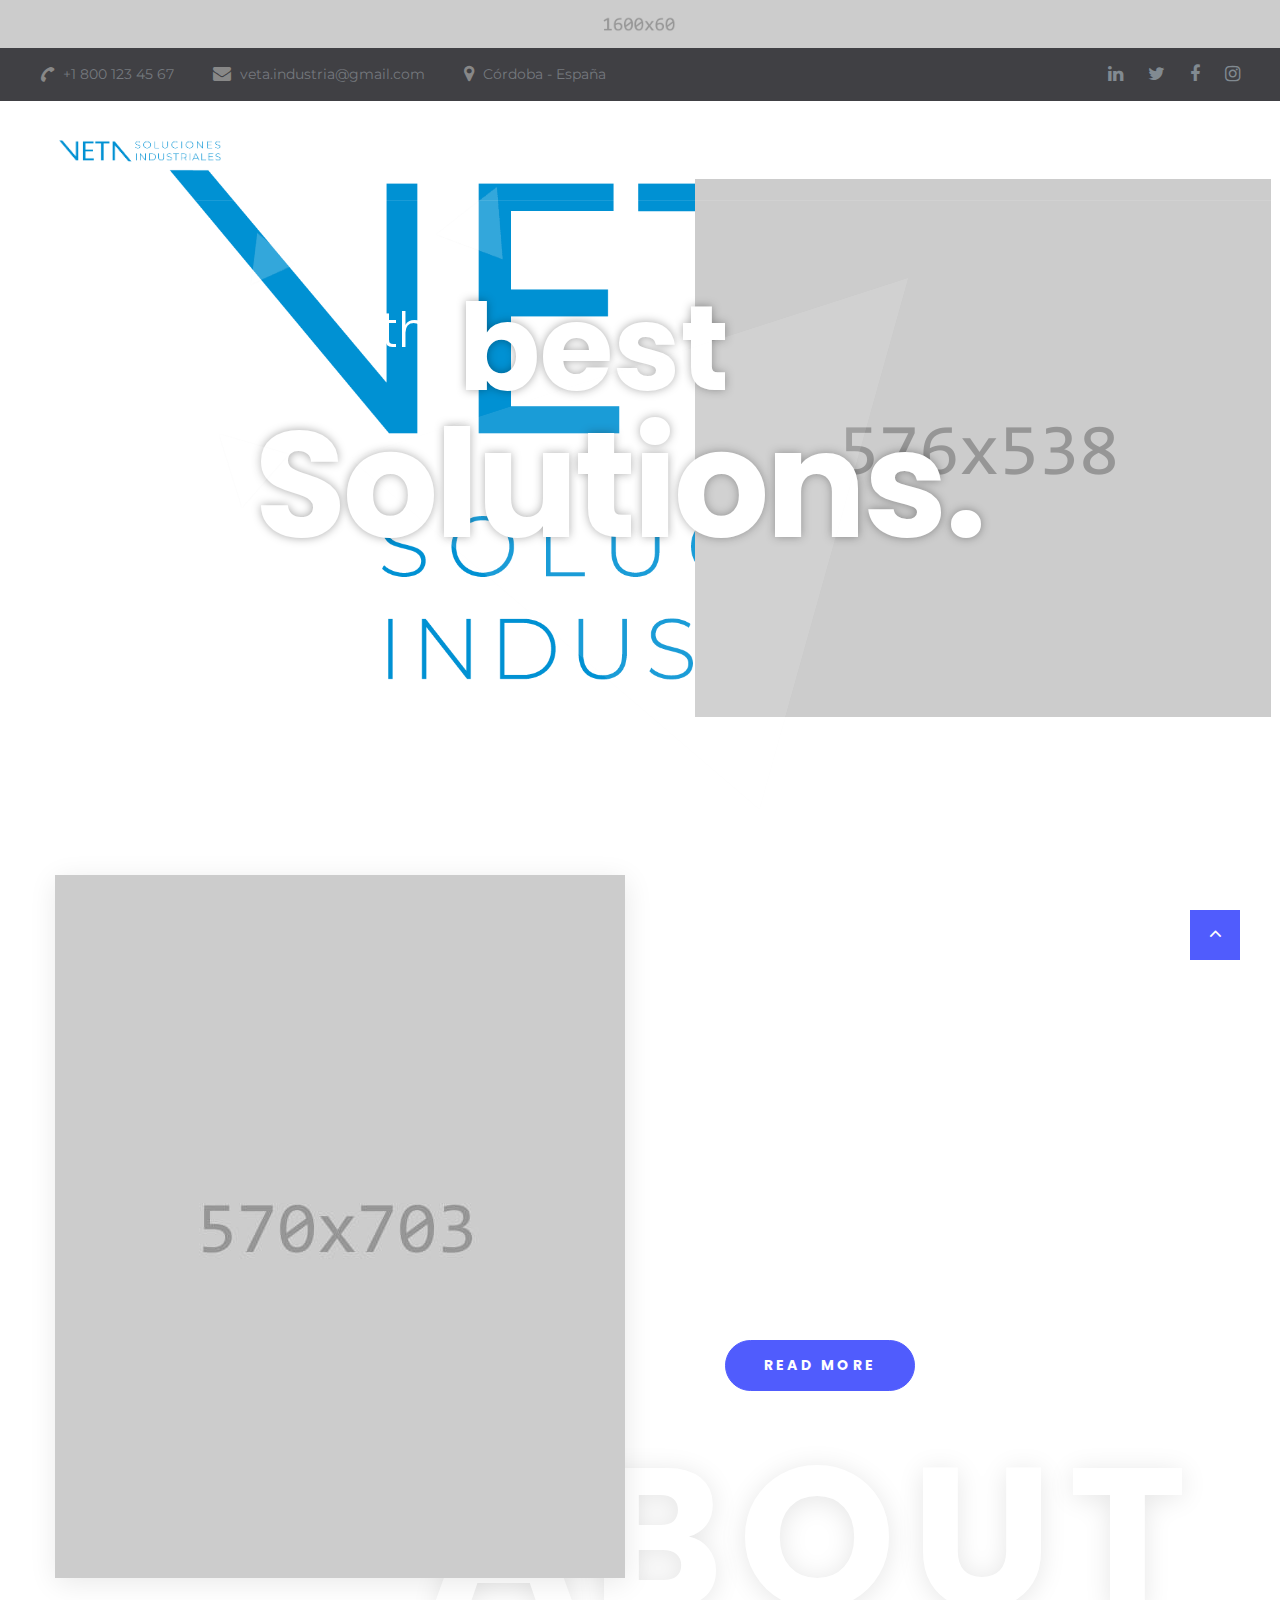
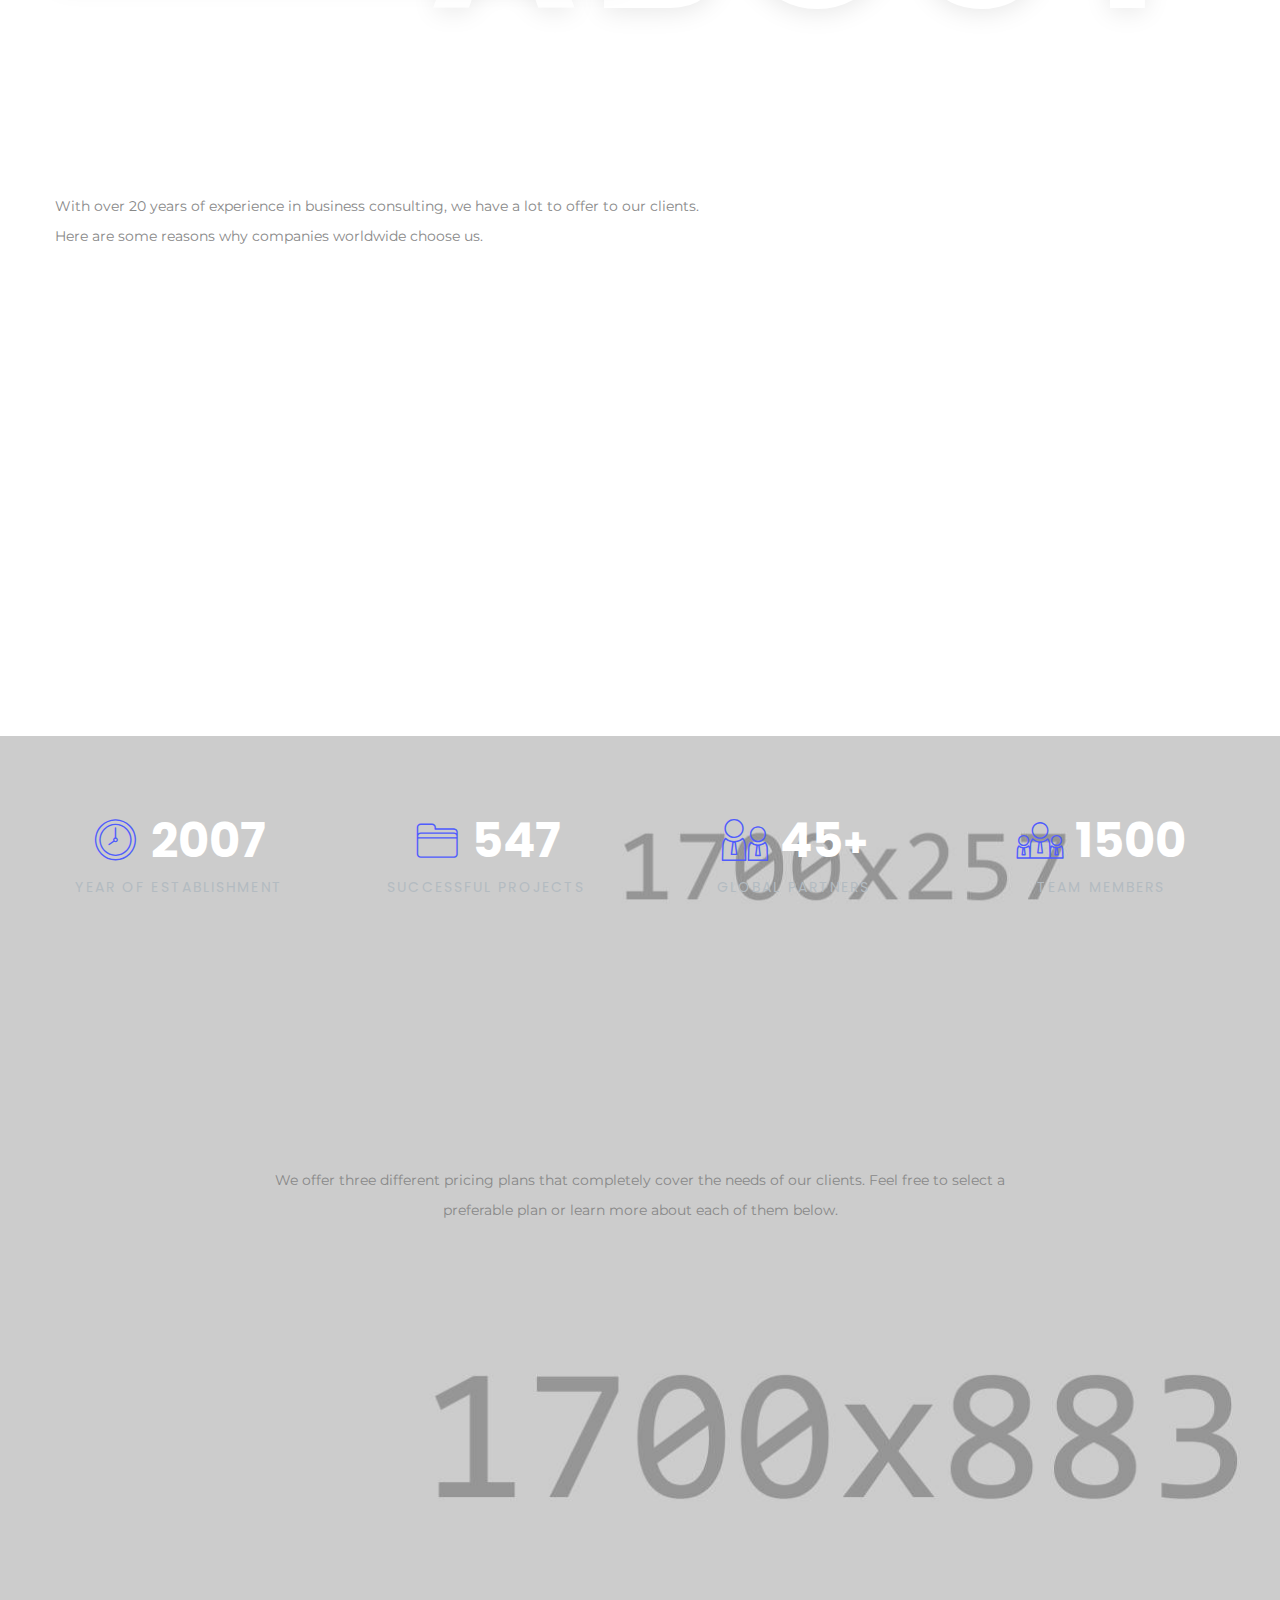
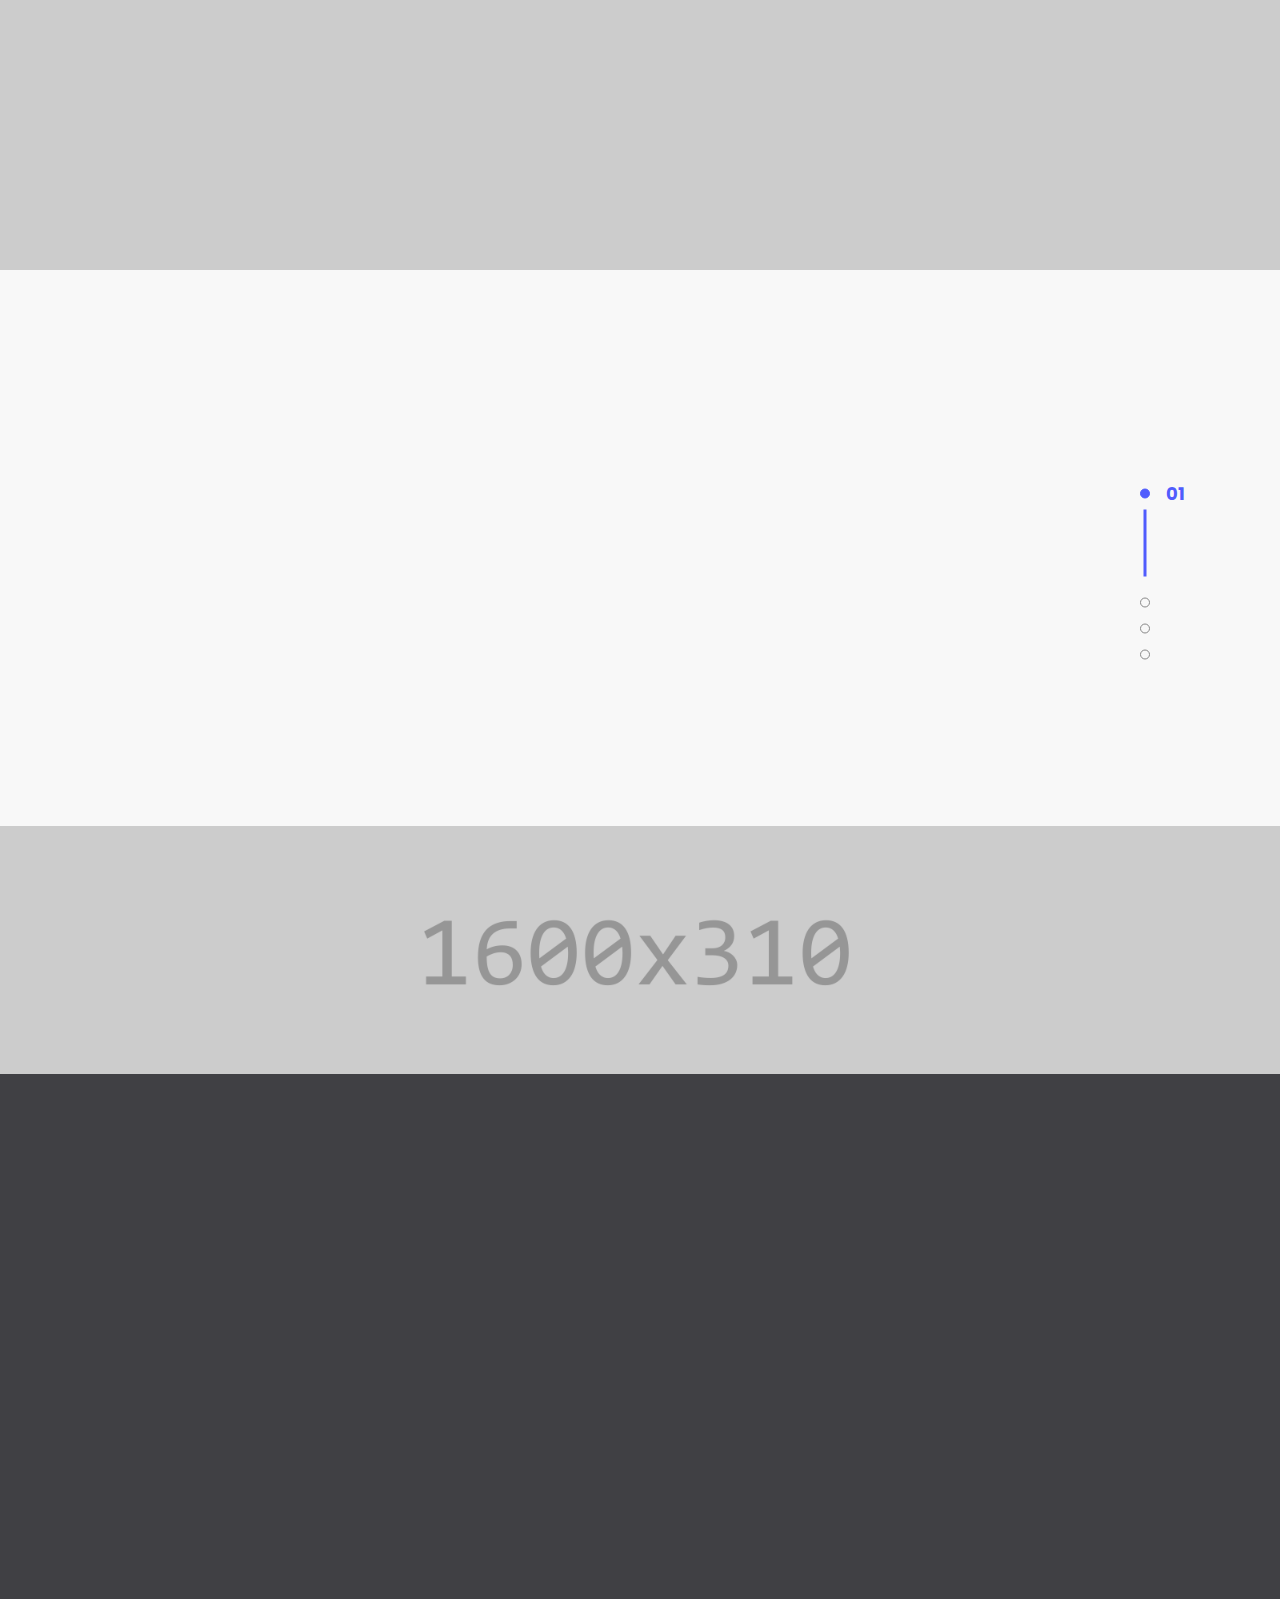
==== index.html @ cacf5c3f "Add files via upload" ====
<!DOCTYPE html>
<html class="wide wow-animation" lang="es">
  <head>
    <title>veta</title>
    <meta charset="utf-8">
    <meta name="viewport" content="width=device-width, height=device-height, initial-scale=1.0">
    <meta http-equiv="X-UA-Compatible" content="IE=edge">
    <link rel="icon" href="images/favicon.ico" type="image/x-icon">
    <link rel="stylesheet" type="text/css" href="//fonts.googleapis.com/css?family=Montserrat:300,400,700%7CPoppins:300,400,500,700,900">
    <link rel="stylesheet" href="css/bootstrap.css">
    <link rel="stylesheet" href="css/fonts.css">
    <link rel="stylesheet" href="css/style.css">
    <style>.ie-panel{display: none;background: #212121;padding: 10px 0;box-shadow: 3px 3px 5px 0 rgba(0,0,0,.3);clear: both;text-align:center;position: relative;z-index: 1;} html.ie-10 .ie-panel, html.lt-ie-10 .ie-panel {display: block;}</style>
  </head>
  <body>
    <div class="ie-panel"><a href="http://windows.microsoft.com/en-US/internet-explorer/"><img src="images/ie8-panel/warning_bar_0000_us.jpg" height="42" width="820" alt="You are using an outdated browser. For a faster, safer browsing experience, upgrade for free today."></a></div>
    <div class="preloader">
      <div class="preloader-body">
        <div class="cssload-container">
          <div class="cssload-speeding-wheel"></div>
        </div>
        <p>Loading...</p>
      </div>
    </div><a class="section section-banner d-none d-xl-block" href="https://www.templatemonster.com/intense-multipurpose-html-template.html" target="_blank" style="background-image: url(images/background-02-1920x60.jpg); background-image: -webkit-image-set( url(images/background-02-1920x60.jpg) 1x, url(images/background-02-3840x120.jpg) 2x )"><img src="images/foreground-02-1600x60.png" srcset="images/foreground-02-1600x60.png 1x, images/foreground-02-3200x120.png 2x" alt="" width="1600" height="310"></a>
    <div class="page">
      <header class="section page-header">
        <!--RD Navbar-->
        <div class="rd-navbar-wrap">
          <nav class="rd-navbar rd-navbar-classic" data-layout="rd-navbar-fixed" data-sm-layout="rd-navbar-fixed" data-md-layout="rd-navbar-fixed" data-md-device-layout="rd-navbar-fixed" data-lg-layout="rd-navbar-static" data-lg-device-layout="rd-navbar-static" data-xl-layout="rd-navbar-static" data-xl-device-layout="rd-navbar-static" data-lg-stick-up-offset="46px" data-xl-stick-up-offset="46px" data-xxl-stick-up-offset="46px" data-lg-stick-up="true" data-xl-stick-up="true" data-xxl-stick-up="true">
            <div class="rd-navbar-collapse-toggle rd-navbar-fixed-element-1" data-rd-navbar-toggle=".rd-navbar-collapse"><span></span></div>
            <div class="rd-navbar-aside-outer rd-navbar-collapse bg-gray-dark">
              <div class="rd-navbar-aside">
                <ul class="list-inline navbar-contact-list">
                  <li>
                    <div class="unit unit-spacing-xs align-items-center">
                      <div class="unit-left"><span class="icon text-middle fa-phone"></span></div>
                      <div class="unit-body"><a href="tel:#">+1 800 123 45 67</a></div>
                    </div>
                  </li>
                  <li>
                    <div class="unit unit-spacing-xs align-items-center">
                      <div class="unit-left"><span class="icon text-middle fa-envelope"></span></div>
                      <div class="unit-body"><a href="mailto:#">veta.industria@gmail.com</a></div>
                    </div>
                  </li>
                  <li>
                    <div class="unit unit-spacing-xs align-items-center">
                      <div class="unit-left"><span class="icon text-middle fa-map-marker"></span></div>
                      <div class="unit-body"><a href="#">Córdoba - España</a></div>
                    </div>
                  </li>
                </ul>
                <ul class="social-links">
                  <li><a class="icon icon-sm icon-circle icon-circle-md icon-bg-white fa-linkedin" href="#"></a></li>
                  <li><a class="icon icon-sm icon-circle icon-circle-md icon-bg-white fa-twitter" href="#"></a></li>
                  <li><a class="icon icon-sm icon-circle icon-circle-md icon-bg-white fa-facebook" href="#"></a></li>
                  <li><a class="icon icon-sm icon-circle icon-circle-md icon-bg-white fa-instagram" href="#"></a></li>
                </ul>
              </div>
            </div>
            <div class="rd-navbar-main-outer">
              <div class="rd-navbar-main">
                <!--RD Navbar Panel-->
                <div class="rd-navbar-panel">
                  <!--RD Navbar Toggle-->
                  <button class="rd-navbar-toggle" data-rd-navbar-toggle=".rd-navbar-nav-wrap"><span></span></button>
                  <!--RD Navbar Brand-->
                  <div class="rd-navbar-brand">
                    <!--Brand-logo-default-200x34.png//logo-inverse-200x34.png--><a class="brand" href="index.html"><img class="brand-logo-dark" src="images/logo_VETA-color-H.png" alt="" width="200" height="34"/><img class="brand-logo-light" src="images/logo_VETA-color-H.png" alt="" width="200" height="34"/></a>
                  </div>
                </div>
                <div class="rd-navbar-main-element">
                  <div class="rd-navbar-nav-wrap">
                    <ul class="rd-navbar-nav">
                      <li class="rd-nav-item active"><a class="rd-nav-link" href="index.html">Inicio</a>
                      </li>
                      <li class="rd-nav-item"><a class="rd-nav-link" href="about.html">Sobre nosotros</a>
                      </li>
                      <li class="rd-nav-item"><a class="rd-nav-link" href="typography.html">Algo más</a>
                      </li>
                      <li class="rd-nav-item"><a class="rd-nav-link" href="contacts.html">Contacto</a>
                      </li>
                    </ul>
                  </div>
                </div>
              </div>
            </div>
          </nav>
        </div>
      </header>
      <!--Main section-->
      <section class="section main-section parallax-scene-js" style="background:url('images/logo_VETA-color-V.png') no-repeat center center; background-size:cover;">
        <div class="container">
          <div class="row justify-content-center">
            <div class="col-xl-8 col-12">
              <div class="main-decorated-box text-center text-xl-left">
                <h1 class="text-white text-xl-center wow slideInRight" data-wow-delay=".3s"><span class="align-top offset-top-30 d-inline-block font-weight-light prefix-text">the</span><span class="big font-weight-bold d-inline-flex offset-right-170">best</span><span class="biggest d-block d-xl-flex font-weight-bold">Solutions.</span></h1>
                <div class="decorated-subtitle text-italic text-white wow slideInLeft">Fresh Ideas for Your Business</div>
              </div>
            </div>
            <div class="col-12 text-center offset-top-75" data-wow-delay=".2s"><a class="button-way-point d-inline-block text-center d-inline-flex flex-column justify-content-center" href="#" data-custom-scroll-to="about"><span class="fa-chevron-down"></span></a></div>
          </div>
        </div>
        <div class="decorate-layer">
          <div class="layer-1">
            <div class="layer" data-depth=".20"><img src="images/parallax-item-1-563x532.png" alt="" width="563" height="266"/>
            </div>
          </div>
          <div class="layer-2">
            <div class="layer" data-depth=".30"><img src="images/parallax-item-2-276x343.png" alt="" width="276" height="171"/>
            </div>
          </div>
          <div class="layer-3">
            <div class="layer" data-depth=".40"><img src="images/parallax-item-3-153x144.png" alt="" width="153" height="72"/>
            </div>
          </div>
          <div class="layer-4">
            <div class="layer" data-depth=".20"><img src="images/parallax-item-4-69x74.png" alt="" width="69" height="37"/>
            </div>
          </div>
          <div class="layer-5">
            <div class="layer" data-depth=".40"><img src="images/parallax-item-5-72x75.png" alt="" width="72" height="37"/>
            </div>
          </div>
          <div class="layer-6">
            <div class="layer" data-depth=".30"><img src="images/parallax-item-6-45x54.png" alt="" width="45" height="27"/>
            </div>
          </div>
        </div>
      </section>
      <!--About-->
      <section class="section section-sm position-relative" id="about">
        <div class="container">
          <div class="row row-30">
            <div class="col-lg-6">
              <div class="block-decorate-img wow fadeInLeft" data-wow-delay=".2s"><img src="images/home-1-570x703.jpg" alt="" width="570" height="351"/>
              </div>
            </div>
            <div class="col-lg-6 col-12">
              <div class="block-sm offset-top-45">
                <div class="section-name wow fadeInRight" data-wow-delay=".2s">About us</div>
                <h3 class="wow fadeInLeft text-capitalize devider-bottom" data-wow-delay=".3s">What We<span class="text-primary"> Do</span></h3>
                <p class="offset-xl-40 wow fadeInUp" data-wow-delay=".4s">Small or big, your business will love our financial help and business consultations! We are happy when our clients are too... Actually, this is quite simple to achieve - because each time we help them in sorting out different accounting intricacies or save the day before filing the taxes, they are happy indeed! And so are we!</p>
                <p class="default-letter-spacing font-weight-bold text-gray-dark wow fadeInUp" data-wow-delay=".4s">We have over fifteen years of successful experience in financial sphere in the US business market.</p><a class="button-width-190 button-primary button-circle button-lg button offset-top-30" href="#">read more</a>
              </div>
            </div>
          </div>
        </div>
        <div class="decor-text decor-text-1">ABOUT</div>
      </section>
      <!--Features-->
      <section class="section custom-section position-relative section-md">
        <div class="container">
          <div class="row">
            <div class="col-xl-7 col-lg-7 col-12">
              <div class="section-name wow fadeInRight">our features</div>
              <h3 class="text-capitalize devider-left wow fadeInLeft" data-wow-delay=".2s">Why Businesses<span class="text-primary"> Choose us</span></h3>
              <p>With over 20 years of experience in business consulting, we have a lot to offer to our clients. Here are some reasons why companies worldwide choose us.</p>
              <div class="row row-15">
                <div class="col-xl-6 wow fadeInUp" data-wow-delay=".2s">
                  <div class="box-default">
                    <div class="box-default-title">Innovative Solutions</div>
                    <p class="box-default-description">Our services and solutions are built on business innovations.</p><span class="box-default-icon novi-icon icon-lg mercury-icon-lightbulb-gears"></span>
                  </div>
                </div>
                <div class="col-xl-6 wow fadeInUp" data-wow-delay=".3s">
                  <div class="box-default">
                    <div class="box-default-title">Strategic Thinking</div>
                    <p class="box-default-description">СonsultBiz works strategically to forge the best path for your business.</p><span class="box-default-icon novi-icon icon-lg mercury-icon-target-2"></span>
                  </div>
                </div>
                <div class="col-xl-6 wow fadeInUp" data-wow-delay=".4s">
                  <div class="box-default">
                    <div class="box-default-title">Experienced Team</div>
                    <p class="box-default-description">We employ the best consultants with more than 10 years of experience.</p><span class="box-default-icon novi-icon icon-lg mercury-icon-user"></span>
                  </div>
                </div>
                <div class="col-xl-6 wow fadeInUp" data-wow-delay=".5s">
                  <div class="box-default">
                    <div class="box-default-title">Creative Approach</div>
                    <p class="box-default-description">Every project we work on is based on the creative solutions of any issues.</p><span class="box-default-icon novi-icon icon-lg mercury-icon-partners"></span>
                  </div>
                </div>
              </div>
            </div>
          </div>
        </div>
        <div class="image-left-side wow slideInRight" data-wow-delay=".5s"><img src="images/home-2-636x480.jpg" alt="" width="636" height="240"/>
        </div>
        <div class="decor-text decor-text-2 wow fadeInUp" data-wow-delay=".3s">features</div>
      </section>
      <!--Counters-->
      <section class="section bg-image-2">
        <div class="container section-md">
          <div class="row row-30 text-center">
            <div class="col-xl-3 col-sm-6 col-12">
              <div class="counter-classic">
                <div class="counter-classic-number"><span class="icon-lg novi-icon offset-right-10 mercury-icon-time"></span><span class="counter text-white" data-speed="2000">2007</span>
                </div>
                <div class="counter-classic-title">Year of Establishment</div>
              </div>
            </div>
            <div class="col-xl-3 col-sm-6 col-12">
              <div class="counter-classic">
                <div class="counter-classic-number"><span class="icon-lg novi-icon offset-right-10 mercury-icon-folder"></span><span class="counter text-white" data-speed="2000">547</span>
                </div>
                <div class="counter-classic-title">Successful Projects</div>
              </div>
            </div>
            <div class="col-xl-3 col-sm-6 col-12">
              <div class="counter-classic">
                <div class="counter-classic-number"><span class="icon-lg novi-icon offset-right-10 mercury-icon-users"></span><span class="counter text-white" data-speed="2000">45</span><span class="symbol text-white">+</span>
                </div>
                <div class="counter-classic-title">Global Partners</div>
              </div>
            </div>
            <div class="col-xl-3 col-sm-6 col-12">
              <div class="counter-classic">
                <div class="counter-classic-number"><span class="icon-lg novi-icon offset-right-10 mercury-icon-group"></span><span class="counter text-white" data-speed="2000">1500</span>
                </div>
                <div class="counter-classic-title">Team Members</div>
              </div>
            </div>
          </div>
        </div>
      </section>
      <!--Pricing-->
      <section class="section section-md bg-xs-overlay" style="background:url('images/bg-image-3-1700x883.jpg')no-repeat;background-size:cover">
        <div class="container">
          <div class="row row-50 justify-content-center">
            <div class="col-12 text-center col-md-10 col-lg-8">
              <div class="section-name wow fadeInRight" data-wow-delay=".2s">Pricing Options</div>
              <h3 class="wow fadeInLeft text-capitalize" data-wow-delay=".3s">Find the perfect plan for<span class="text-primary"> your business</span></h3>
              <p>We offer three different pricing plans that completely cover the needs of our clients. Feel free to select a preferable plan or learn more about each of them below.</p>
            </div>
          </div>
          <div class="row row-30 justify-content-center">
            <div class="col-xl-4 col-md-6 col-12 wow fadeInDown" data-wow-delay=".3s">
              <div class="pricing-box bg-gray-dark">
                <div class="pricing-box-tittle">Starter</div>
                <p>Perfect for startups</p>
                <hr/>
                <div class="pricing-box-inner"><span class="pricing-box-symbol">$</span><span class="pricing-box-price">39</span></div>
                <div class="pricing-box-label bg-gray">MONTHLY</div>
                <p>Business Strategy <br> Financial Advisory</p><a class="button button-190 button-circle btn-primary-rounded" href="#">get started</a>
              </div>
            </div>
            <div class="col-xl-4 col-md-6 col-12 wow fadeInUp" data-wow-delay=".4s">
              <div class="pricing-box bg-gray-primary">
                <div class="pricing-box-tittle">Professional</div>
                <p>Designed for medium businesses</p>
                <hr/>
                <div class="pricing-box-inner"><span class="pricing-box-symbol">$</span><span class="pricing-box-price">69</span></div>
                <div class="pricing-box-label bg-gray-primary-light">MONTHLY</div>
                <p>Operations Management <br> Strategic Planning</p><a class="button button-190 button-circle btn-rounded-outline" href="#">get started</a>
              </div>
            </div>
            <div class="col-xl-4 col-md-6 col-12 wow fadeInDown" data-wow-delay=".3s">
              <div class="pricing-box bg-gray-dark">
                <div class="pricing-box-tittle">Premium</div>
                <p>For international enterprises</p>
                <hr/>
                <div class="pricing-box-inner"><span class="pricing-box-symbol">$</span><span class="pricing-box-price">89</span></div>
                <div class="pricing-box-label bg-gray">MONTHLY</div>
                <p>Quality Engineering <br> Marketing Consulting</p><a class="button button-190 button-circle btn-primary-rounded" href="#">get started</a>
              </div>
            </div>
          </div>
        </div>
      </section>
      <!--Owl Carousel-->
      <section class="section section-md bg-gray-lighten">
        <div class="container">
          <div class="row justify-content-center">
            <div class="col-xl-10">
              <div class="section-name wow fadeInRight text-center" data-wow-delay=".2s">testimonials</div>
              <h3 class="wow fadeInLeft text-capitalize text-center" data-wow-delay=".3s">What People Say<span class="text-primary"> About Us</span></h3>
              <div class="owl-carousel review-carousel" data-items="1" data-sm-items="1" data-md-items="1" data-lg-items="1" data-xl-items="1" data-xxl-items="1" data-dots="true" data-nav="false" data-stage-padding="0" data-loop="false" data-margin="0" data-mouse-drag="true" data-autoplay="false">
                <div class="item">
                  <div class="item-preview wow fadeInDown" data-wow-delay=".2s"><img src="images/user-1-216x216.jpg" alt="" width="216" height="108"/>
                  </div>
                  <div class="item-description wow fadeInUp" data-wow-delay=".3s">
                    <p>I was impressed by the quality of what your specialists did. They quickly found out what was the main problem of my company and helped me form a correct strategy, which worked perfectly and set my business on the right path.</p>
                    <div class="item-subsection"><span class="item-subsection-title devider-left">Heather Perry</span><span>Regular Client</span></div>
                  </div>
                </div>
                <div class="item">
                  <div class="item-preview wow fadeInDown" data-wow-delay=".2s"><img src="images/user-2-216x216.jpg" alt="" width="216" height="108"/>
                  </div>
                  <div class="item-description wow fadeInUp" data-wow-delay=".3s">
                    <p>I appreciate what you’ve done to help my small company develop and thrive in that market niche that we specialize in. Your business consulting experts are the best in the whole industry and I’m going to recommend you to my partners!</p>
                    <div class="item-subsection"><span class="item-subsection-title devider-left">Donald Hughes</span><span>Regular Client</span></div>
                  </div>
                </div>
                <div class="item">
                  <div class="item-preview wow fadeInDown" data-wow-delay=".2s"><img src="images/user-3-216x216.jpg" alt="" width="216" height="108"/>
                  </div>
                  <div class="item-description wow fadeInUp" data-wow-delay=".3s">
                    <p>My cooperation with your team helped me understand that you really care about your clients – it was proved by a lot of positive reviews already – and that's why I chose you. Thank you for a great job, you are true professionals!</p>
                    <div class="item-subsection"><span class="item-subsection-title devider-left">Anthony Parker</span><span>Regular Client</span></div>
                  </div>
                </div>
                <div class="item">
                  <div class="item-preview wow fadeInDown" data-wow-delay=".2s"><img src="images/user-4-216x216.jpg" alt="" width="216" height="108"/>
                  </div>
                  <div class="item-description wow fadeInUp" data-wow-delay=".3s">
                    <p>Two years after СonsultBiz’s involvement, we are remarkably successful and the leader in served markets. This brought industry knowledge, best practices, and real-world solutions to the intricate challenges we faced.</p>
                    <div class="item-subsection"><span class="item-subsection-title devider-left">Jennifer Coleman</span><span>Regular Client</span></div>
                  </div>
                </div>
              </div>
            </div>
          </div>
        </div>
      </section>
      <!--Footer--><a class="section section-banner" href="https://www.templatemonster.com/intense-multipurpose-html-template.html" target="_blank" style="background-image: url(images/background-01-1920x310.jpg); background-image: -webkit-image-set( url(images/background-01-1920x310.jpg) 1x, url(images/background-01-3840x620.jpg) 2x )"><img src="images/foreground-01-1600x310.png" srcset="images/foreground-01-1600x310.png 1x, images/foreground-01-3200x620.png 2x" alt="" width="1600" height="310"></a>
      <footer class="section footer-classic section-sm">
        <div class="container">
          <div class="row row-30">
            <div class="col-lg-3 wow fadeInLeft">
              <!--Brand--><a class="brand" href="index.html"><img class="brand-logo-dark" src="images/logo-default-200x34.png" alt="" width="100" height="17"/><img class="brand-logo-light" src="images/logo-inverse-200x34.png" alt="" width="100" height="17"/></a>
              <p class="footer-classic-description offset-top-0 offset-right-25">СonsultBiz provides a full range of business consulting & advisory services to small, medium, and international companies worldwide. We use innovations and experience to drive your success.</p>
            </div>
            <div class="col-lg-3 col-sm-8 wow fadeInUp">
              <P class="footer-classic-title">contact info</P>
              <div class="d-block offset-top-0">2164 Wall St, New York<span class="d-lg-block">NY 10122, USA</span></div><a class="d-inline-block accent-link" href="mailto:#">info@demolink.org</a><a class="d-inline-block" href="tel:#">+1 800 123 45 67</a>
              <ul>
                <li>Mon-Thu:<span class="d-inline-block offset-left-10 text-white">9:30 AM - 9:00 PM</span></li>
                <li>Fri:<span class="d-inline-block offset-left-10 text-white">10:00 AM - 9:00 PM</span></li>
                <li>Sat:<span class="d-inline-block offset-left-10 text-white">10:00 AM - 3:00 PM</span></li>
              </ul>
            </div>
            <div class="col-lg-2 col-sm-4 wow fadeInUp" data-wow-delay=".3s">
              <P class="footer-classic-title">Quick Links</P>
              <ul class="footer-classic-nav-list">
                <li><a href="index.html">Home</a></li>
                <li><a href="about.html">About us</a></li>
                <li><a href="#">Services</a></li>
                <li><a href="#">Blog</a></li>
                <li><a href="contacts.html">Contacts</a></li>
              </ul>
            </div>
            <div class="col-lg-4 wow fadeInLeft" data-wow-delay=".2s">
              <P class="footer-classic-title">newsletter</P>
              <form class="rd-mailform text-left footer-classic-subscribe-form" data-form-output="form-output-global" data-form-type="contact" method="post" action="bat/rd-mailform.php">
                <div class="form-wrap">
                  <label class="form-label" for="subscribe-email">Your Email Address</label>
                  <input class="form-input" id="subscribe-email" type="email" name="email" data-constraints="@Email @Required">
                </div>
                <div class="form-button group-sm text-center text-lg-left">
                  <button class="button button-primary button-circle" type="submit">sign up</button>
                </div>
              </form>
              <p>Be the first to find out about our latest news, updates, and special offers.</p>
            </div>
          </div>
        </div>
        <div class="container wow fadeInUp" data-wow-delay=".4s">
          <div class="footer-classic-aside">
            <p class="rights"><span>&copy;&nbsp;</span><span class="copyright-year"></span>. All Rights Reserved. Design by <a href="https://www.templatemonster.com">TemplateMonster</a></p>
            <ul class="social-links">
              <li><a class="fa fa-linkedin" href="#"></a></li>
              <li><a class="fa fa fa-twitter" href="#"></a></li>
              <li><a class="fa fa-facebook" href="#"></a></li>
              <li><a class="fa fa-instagram" href="#"></a></li>
            </ul>
          </div>
        </div>
      </footer>
    </div>
    <div class="snackbars" id="form-output-global"></div>
    <script src="js/core.min.js"></script>
    <script src="js/script.js"></script>
    <!--coded by Drel-->
  </body>
</html>
---- css/fonts.css ----
/*
* Fonts
*//*
* Font Awesome Icons 4.7.0
*/@font-face {	font-family: 'FontAwesome';	src: url("../fonts/fontawesome-webfont.eot?v=4.7.0");	src: url("../fonts/fontawesome-webfont.eot?#iefix&v=4.7.0") format("embedded-opentype"), url("../fonts/fontawesome-webfont.woff2?v=4.7.0") format("woff2"), url("../fonts/fontawesome-webfont.woff?v=4.7.0") format("woff"), url("../fonts/fontawesome-webfont.ttf?v=4.7.0") format("truetype"), url("../fonts/fontawesome-webfont.svg?v=4.7.0#fontawesomeregular") format("svg");	font-weight: normal;	font-style: normal;}.fa {	display: inline-block;	font-family: 'FontAwesome';	font-size: inherit;	text-rendering: auto;	-webkit-font-smoothing: antialiased;	-moz-osx-font-smoothing: grayscale;}[class*='fa-']:before {	font-weight: 400;	font-family: 'FontAwesome';}/* makes the font 33% larger relative to the icon container */.fa-lg {	font-size: 1.33333333em;	line-height: 0.75em;	vertical-align: -15%;}.fa-2x {	font-size: 2em;}.fa-3x {	font-size: 3em;}.fa-4x {	font-size: 4em;}.fa-5x {	font-size: 5em;}.fa-fw {	width: 1.28571429em;	text-align: center;}.fa-ul {	padding-left: 0;	margin-left: 2.14285714em;	list-style-type: none;}.fa-ul > li {	position: relative;}.fa-li {	position: absolute;	left: -2.14285714em;	width: 2.14285714em;	top: 0.14285714em;	text-align: center;}.fa-li.fa-lg {	left: -1.85714286em;}.fa-border {	padding: .2em .25em .15em;	border: solid 0.08em #eeeeee;	border-radius: .1em;}.fa-pull-left {	float: left;}.fa-pull-right {	float: right;}.fa.fa-pull-left {	margin-right: .3em;}.fa.fa-pull-right {	margin-left: .3em;}/* Deprecated as of 4.4.0 */.pull-right {	float: right;}.pull-left {	float: left;}.fa.pull-left {	margin-right: .3em;}.fa.pull-right {	margin-left: .3em;}.fa-spin {	-webkit-animation: fa-spin 2s infinite linear;	animation: fa-spin 2s infinite linear;}.fa-pulse {	-webkit-animation: fa-spin 1s infinite steps(8);	animation: fa-spin 1s infinite steps(8);}@-webkit-keyframes fa-spin {	0% {		-webkit-transform: rotate(0deg);		transform: rotate(0deg);	}	100% {		-webkit-transform: rotate(359deg);		transform: rotate(359deg);	}}@keyframes fa-spin {	0% {		-webkit-transform: rotate(0deg);		transform: rotate(0deg);	}	100% {		-webkit-transform: rotate(359deg);		transform: rotate(359deg);	}}.fa-rotate-90 {	-ms-filter: "progid:DXImageTransform.Microsoft.BasicImage(rotation=1)";	-webkit-transform: rotate(90deg);	-ms-transform: rotate(90deg);	transform: rotate(90deg);}.fa-rotate-180 {	-ms-filter: "progid:DXImageTransform.Microsoft.BasicImage(rotation=2)";	-webkit-transform: rotate(180deg);	-ms-transform: rotate(180deg);	transform: rotate(180deg);}.fa-rotate-270 {	-ms-filter: "progid:DXImageTransform.Microsoft.BasicImage(rotation=3)";	-webkit-transform: rotate(270deg);	-ms-transform: rotate(270deg);	transform: rotate(270deg);}.fa-flip-horizontal {	-ms-filter: "progid:DXImageTransform.Microsoft.BasicImage(rotation=0, mirror=1)";	-webkit-transform: scale(-1, 1);	-ms-transform: scale(-1, 1);	transform: scale(-1, 1);}.fa-flip-vertical {	-ms-filter: "progid:DXImageTransform.Microsoft.BasicImage(rotation=2, mirror=1)";	-webkit-transform: scale(1, -1);	-ms-transform: scale(1, -1);	transform: scale(1, -1);}:root .fa-rotate-90,:root .fa-rotate-180,:root .fa-rotate-270,:root .fa-flip-horizontal,:root .fa-flip-vertical {	filter: none;}.fa-stack {	position: relative;	display: inline-block;	width: 2em;	height: 2em;	line-height: 2em;	vertical-align: middle;}.fa-stack-1x,.fa-stack-2x {	position: absolute;	left: 0;	width: 100%;	text-align: center;}.fa-stack-1x {	line-height: inherit;}.fa-stack-2x {	font-size: 2em;}.fa-inverse {	color: #ffffff;}/* Font Awesome uses the Unicode Private Use Area (PUA) to ensure screen
   readers do not read off random characters that represent icons */.fa-glass:before {	content: "\f000";}.fa-music:before {	content: "\f001";}.fa-search:before {	content: "\f002";}.fa-envelope-o:before {	content: "\f003";}.fa-heart:before {	content: "\f004";}.fa-star:before {	content: "\f005";}.fa-star-o:before {	content: "\f006";}.fa-user:before {	content: "\f007";}.fa-film:before {	content: "\f008";}.fa-th-large:before {	content: "\f009";}.fa-th:before {	content: "\f00a";}.fa-th-list:before {	content: "\f00b";}.fa-check:before {	content: "\f00c";}.fa-remove:before,.fa-close:before,.fa-times:before {	content: "\f00d";}.fa-search-plus:before {	content: "\f00e";}.fa-search-minus:before {	content: "\f010";}.fa-power-off:before {	content: "\f011";}.fa-signal:before {	content: "\f012";}.fa-gear:before,.fa-cog:before {	content: "\f013";}.fa-trash-o:before {	content: "\f014";}.fa-home:before {	content: "\f015";}.fa-file-o:before {	content: "\f016";}.fa-clock-o:before {	content: "\f017";}.fa-road:before {	content: "\f018";}.fa-download:before {	content: "\f019";}.fa-arrow-circle-o-down:before {	content: "\f01a";}.fa-arrow-circle-o-up:before {	content: "\f01b";}.fa-inbox:before {	content: "\f01c";}.fa-play-circle-o:before {	content: "\f01d";}.fa-rotate-right:before,.fa-repeat:before {	content: "\f01e";}.fa-refresh:before {	content: "\f021";}.fa-list-alt:before {	content: "\f022";}.fa-lock:before {	content: "\f023";}.fa-flag:before {	content: "\f024";}.fa-headphones:before {	content: "\f025";}.fa-volume-off:before {	content: "\f026";}.fa-volume-down:before {	content: "\f027";}.fa-volume-up:before {	content: "\f028";}.fa-qrcode:before {	content: "\f029";}.fa-barcode:before {	content: "\f02a";}.fa-tag:before {	content: "\f02b";}.fa-tags:before {	content: "\f02c";}.fa-book:before {	content: "\f02d";}.fa-bookmark:before {	content: "\f02e";}.fa-print:before {	content: "\f02f";}.fa-camera:before {	content: "\f030";}.fa-font:before {	content: "\f031";}.fa-bold:before {	content: "\f032";}.fa-italic:before {	content: "\f033";}.fa-text-height:before {	content: "\f034";}.fa-text-width:before {	content: "\f035";}.fa-align-left:before {	content: "\f036";}.fa-align-center:before {	content: "\f037";}.fa-align-right:before {	content: "\f038";}.fa-align-justify:before {	content: "\f039";}.fa-list:before {	content: "\f03a";}.fa-dedent:before,.fa-outdent:before {	content: "\f03b";}.fa-indent:before {	content: "\f03c";}.fa-video-camera:before {	content: "\f03d";}.fa-photo:before,.fa-image:before,.fa-picture-o:before {	content: "\f03e";}.fa-pencil:before {	content: "\f040";}.fa-map-marker:before {	content: "\f041";}.fa-adjust:before {	content: "\f042";}.fa-tint:before {	content: "\f043";}.fa-edit:before,.fa-pencil-square-o:before {	content: "\f044";}.fa-share-square-o:before {	content: "\f045";}.fa-check-square-o:before {	content: "\f046";}.fa-arrows:before {	content: "\f047";}.fa-step-backward:before {	content: "\f048";}.fa-fast-backward:before {	content: "\f049";}.fa-backward:before {	content: "\f04a";}.fa-play:before {	content: "\f04b";}.fa-pause:before {	content: "\f04c";}.fa-stop:before {	content: "\f04d";}.fa-forward:before {	content: "\f04e";}.fa-fast-forward:before {	content: "\f050";}.fa-step-forward:before {	content: "\f051";}.fa-eject:before {	content: "\f052";}.fa-chevron-left:before {	content: "\f053";}.fa-chevron-right:before {	content: "\f054";}.fa-plus-circle:before {	content: "\f055";}.fa-minus-circle:before {	content: "\f056";}.fa-times-circle:before {	content: "\f057";}.fa-check-circle:before {	content: "\f058";}.fa-question-circle:before {	content: "\f059";}.fa-info-circle:before {	content: "\f05a";}.fa-crosshairs:before {	content: "\f05b";}.fa-times-circle-o:before {	content: "\f05c";}.fa-check-circle-o:before {	content: "\f05d";}.fa-ban:before {	content: "\f05e";}.fa-arrow-left:before {	content: "\f060";}.fa-arrow-right:before {	content: "\f061";}.fa-arrow-up:before {	content: "\f062";}.fa-arrow-down:before {	content: "\f063";}.fa-mail-forward:before,.fa-share:before {	content: "\f064";}.fa-expand:before {	content: "\f065";}.fa-compress:before {	content: "\f066";}.fa-plus:before {	content: "\f067";}.fa-minus:before {	content: "\f068";}.fa-asterisk:before {	content: "\f069";}.fa-exclamation-circle:before {	content: "\f06a";}.fa-gift:before {	content: "\f06b";}.fa-leaf:before {	content: "\f06c";}.fa-fire:before {	content: "\f06d";}.fa-eye:before {	content: "\f06e";}.fa-eye-slash:before {	content: "\f070";}.fa-warning:before,.fa-exclamation-triangle:before {	content: "\f071";}.fa-plane:before {	content: "\f072";}.fa-calendar:before {	content: "\f073";}.fa-random:before {	content: "\f074";}.fa-comment:before {	content: "\f075";}.fa-magnet:before {	content: "\f076";}.fa-chevron-up:before {	content: "\f077";}.fa-chevron-down:before {	content: "\f078";}.fa-retweet:before {	content: "\f079";}.fa-shopping-cart:before {	content: "\f07a";}.fa-folder:before {	content: "\f07b";}.fa-folder-open:before {	content: "\f07c";}.fa-arrows-v:before {	content: "\f07d";}.fa-arrows-h:before {	content: "\f07e";}.fa-bar-chart-o:before,.fa-bar-chart:before {	content: "\f080";}.fa-twitter-square:before {	content: "\f081";}.fa-facebook-square:before {	content: "\f082";}.fa-camera-retro:before {	content: "\f083";}.fa-key:before {	content: "\f084";}.fa-gears:before,.fa-cogs:before {	content: "\f085";}.fa-comments:before {	content: "\f086";}.fa-thumbs-o-up:before {	content: "\f087";}.fa-thumbs-o-down:before {	content: "\f088";}.fa-star-half:before {	content: "\f089";}.fa-heart-o:before {	content: "\f08a";}.fa-sign-out:before {	content: "\f08b";}.fa-linkedin-square:before {	content: "\f08c";}.fa-thumb-tack:before {	content: "\f08d";}.fa-external-link:before {	content: "\f08e";}.fa-sign-in:before {	content: "\f090";}.fa-trophy:before {	content: "\f091";}.fa-github-square:before {	content: "\f092";}.fa-upload:before {	content: "\f093";}.fa-lemon-o:before {	content: "\f094";}.fa-phone:before {	content: "\f095";}.fa-square-o:before {	content: "\f096";}.fa-bookmark-o:before {	content: "\f097";}.fa-phone-square:before {	content: "\f098";}.fa-twitter:before {	content: "\f099";}.fa-facebook-f:before,.fa-facebook:before {	content: "\f09a";}.fa-github:before {	content: "\f09b";}.fa-unlock:before {	content: "\f09c";}.fa-credit-card:before {	content: "\f09d";}.fa-feed:before,.fa-rss:before {	content: "\f09e";}.fa-hdd-o:before {	content: "\f0a0";}.fa-bullhorn:before {	content: "\f0a1";}.fa-bell:before {	content: "\f0f3";}.fa-certificate:before {	content: "\f0a3";}.fa-hand-o-right:before {	content: "\f0a4";}.fa-hand-o-left:before {	content: "\f0a5";}.fa-hand-o-up:before {	content: "\f0a6";}.fa-hand-o-down:before {	content: "\f0a7";}.fa-arrow-circle-left:before {	content: "\f0a8";}.fa-arrow-circle-right:before {	content: "\f0a9";}.fa-arrow-circle-up:before {	content: "\f0aa";}.fa-arrow-circle-down:before {	content: "\f0ab";}.fa-globe:before {	content: "\f0ac";}.fa-wrench:before {	content: "\f0ad";}.fa-tasks:before {	content: "\f0ae";}.fa-filter:before {	content: "\f0b0";}.fa-briefcase:before {	content: "\f0b1";}.fa-arrows-alt:before {	content: "\f0b2";}.fa-group:before,.fa-users:before {	content: "\f0c0";}.fa-chain:before,.fa-link:before {	content: "\f0c1";}.fa-cloud:before {	content: "\f0c2";}.fa-flask:before {	content: "\f0c3";}.fa-cut:before,.fa-scissors:before {	content: "\f0c4";}.fa-copy:before,.fa-files-o:before {	content: "\f0c5";}.fa-paperclip:before {	content: "\f0c6";}.fa-save:before,.fa-floppy-o:before {	content: "\f0c7";}.fa-square:before {	content: "\f0c8";}.fa-navicon:before,.fa-reorder:before,.fa-bars:before {	content: "\f0c9";}.fa-list-ul:before {	content: "\f0ca";}.fa-list-ol:before {	content: "\f0cb";}.fa-strikethrough:before {	content: "\f0cc";}.fa-underline:before {	content: "\f0cd";}.fa-table:before {	content: "\f0ce";}.fa-magic:before {	content: "\f0d0";}.fa-truck:before {	content: "\f0d1";}.fa-pinterest:before {	content: "\f0d2";}.fa-pinterest-square:before {	content: "\f0d3";}.fa-google-plus-square:before {	content: "\f0d4";}.fa-google-plus:before {	content: "\f0d5";}.fa-money:before {	content: "\f0d6";}.fa-caret-down:before {	content: "\f0d7";}.fa-caret-up:before {	content: "\f0d8";}.fa-caret-left:before {	content: "\f0d9";}.fa-caret-right:before {	content: "\f0da";}.fa-columns:before {	content: "\f0db";}.fa-unsorted:before,.fa-sort:before {	content: "\f0dc";}.fa-sort-down:before,.fa-sort-desc:before {	content: "\f0dd";}.fa-sort-up:before,.fa-sort-asc:before {	content: "\f0de";}.fa-envelope:before {	content: "\f0e0";}.fa-linkedin:before {	content: "\f0e1";}.fa-rotate-left:before,.fa-undo:before {	content: "\f0e2";}.fa-legal:before,.fa-gavel:before {	content: "\f0e3";}.fa-dashboard:before,.fa-tachometer:before {	content: "\f0e4";}.fa-comment-o:before {	content: "\f0e5";}.fa-comments-o:before {	content: "\f0e6";}.fa-flash:before,.fa-bolt:before {	content: "\f0e7";}.fa-sitemap:before {	content: "\f0e8";}.fa-umbrella:before {	content: "\f0e9";}.fa-paste:before,.fa-clipboard:before {	content: "\f0ea";}.fa-lightbulb-o:before {	content: "\f0eb";}.fa-exchange:before {	content: "\f0ec";}.fa-cloud-download:before {	content: "\f0ed";}.fa-cloud-upload:before {	content: "\f0ee";}.fa-user-md:before {	content: "\f0f0";}.fa-stethoscope:before {	content: "\f0f1";}.fa-suitcase:before {	content: "\f0f2";}.fa-bell-o:before {	content: "\f0a2";}.fa-coffee:before {	content: "\f0f4";}.fa-cutlery:before {	content: "\f0f5";}.fa-file-text-o:before {	content: "\f0f6";}.fa-building-o:before {	content: "\f0f7";}.fa-hospital-o:before {	content: "\f0f8";}.fa-ambulance:before {	content: "\f0f9";}.fa-medkit:before {	content: "\f0fa";}.fa-fighter-jet:before {	content: "\f0fb";}.fa-beer:before {	content: "\f0fc";}.fa-h-square:before {	content: "\f0fd";}.fa-plus-square:before {	content: "\f0fe";}.fa-angle-double-left:before {	content: "\f100";}.fa-angle-double-right:before {	content: "\f101";}.fa-angle-double-up:before {	content: "\f102";}.fa-angle-double-down:before {	content: "\f103";}.fa-angle-left:before {	content: "\f104";}.fa-angle-right:before {	content: "\f105";}.fa-angle-up:before {	content: "\f106";}.fa-angle-down:before {	content: "\f107";}.fa-desktop:before {	content: "\f108";}.fa-laptop:before {	content: "\f109";}.fa-tablet:before {	content: "\f10a";}.fa-mobile-phone:before,.fa-mobile:before {	content: "\f10b";}.fa-circle-o:before {	content: "\f10c";}.fa-quote-left:before {	content: "\f10d";}.fa-quote-right:before {	content: "\f10e";}.fa-spinner:before {	content: "\f110";}.fa-circle:before {	content: "\f111";}.fa-mail-reply:before,.fa-reply:before {	content: "\f112";}.fa-github-alt:before {	content: "\f113";}.fa-folder-o:before {	content: "\f114";}.fa-folder-open-o:before {	content: "\f115";}.fa-smile-o:before {	content: "\f118";}.fa-frown-o:before {	content: "\f119";}.fa-meh-o:before {	content: "\f11a";}.fa-gamepad:before {	content: "\f11b";}.fa-keyboard-o:before {	content: "\f11c";}.fa-flag-o:before {	content: "\f11d";}.fa-flag-checkered:before {	content: "\f11e";}.fa-terminal:before {	content: "\f120";}.fa-code:before {	content: "\f121";}.fa-mail-reply-all:before,.fa-reply-all:before {	content: "\f122";}.fa-star-half-empty:before,.fa-star-half-full:before,.fa-star-half-o:before {	content: "\f123";}.fa-location-arrow:before {	content: "\f124";}.fa-crop:before {	content: "\f125";}.fa-code-fork:before {	content: "\f126";}.fa-unlink:before,.fa-chain-broken:before {	content: "\f127";}.fa-question:before {	content: "\f128";}.fa-info:before {	content: "\f129";}.fa-exclamation:before {	content: "\f12a";}.fa-superscript:before {	content: "\f12b";}.fa-subscript:before {	content: "\f12c";}.fa-eraser:before {	content: "\f12d";}.fa-puzzle-piece:before {	content: "\f12e";}.fa-microphone:before {	content: "\f130";}.fa-microphone-slash:before {	content: "\f131";}.fa-shield:before {	content: "\f132";}.fa-calendar-o:before {	content: "\f133";}.fa-fire-extinguisher:before {	content: "\f134";}.fa-rocket:before {	content: "\f135";}.fa-maxcdn:before {	content: "\f136";}.fa-chevron-circle-left:before {	content: "\f137";}.fa-chevron-circle-right:before {	content: "\f138";}.fa-chevron-circle-up:before {	content: "\f139";}.fa-chevron-circle-down:before {	content: "\f13a";}.fa-html5:before {	content: "\f13b";}.fa-css3:before {	content: "\f13c";}.fa-anchor:before {	content: "\f13d";}.fa-unlock-alt:before {	content: "\f13e";}.fa-bullseye:before {	content: "\f140";}.fa-ellipsis-h:before {	content: "\f141";}.fa-ellipsis-v:before {	content: "\f142";}.fa-rss-square:before {	content: "\f143";}.fa-play-circle:before {	content: "\f144";}.fa-ticket:before {	content: "\f145";}.fa-minus-square:before {	content: "\f146";}.fa-minus-square-o:before {	content: "\f147";}.fa-level-up:before {	content: "\f148";}.fa-level-down:before {	content: "\f149";}.fa-check-square:before {	content: "\f14a";}.fa-pencil-square:before {	content: "\f14b";}.fa-external-link-square:before {	content: "\f14c";}.fa-share-square:before {	content: "\f14d";}.fa-compass:before {	content: "\f14e";}.fa-toggle-down:before,.fa-caret-square-o-down:before {	content: "\f150";}.fa-toggle-up:before,.fa-caret-square-o-up:before {	content: "\f151";}.fa-toggle-right:before,.fa-caret-square-o-right:before {	content: "\f152";}.fa-euro:before,.fa-eur:before {	content: "\f153";}.fa-gbp:before {	content: "\f154";}.fa-dollar:before,.fa-usd:before {	content: "\f155";}.fa-rupee:before,.fa-inr:before {	content: "\f156";}.fa-cny:before,.fa-rmb:before,.fa-yen:before,.fa-jpy:before {	content: "\f157";}.fa-ruble:before,.fa-rouble:before,.fa-rub:before {	content: "\f158";}.fa-won:before,.fa-krw:before {	content: "\f159";}.fa-bitcoin:before,.fa-btc:before {	content: "\f15a";}.fa-file:before {	content: "\f15b";}.fa-file-text:before {	content: "\f15c";}.fa-sort-alpha-asc:before {	content: "\f15d";}.fa-sort-alpha-desc:before {	content: "\f15e";}.fa-sort-amount-asc:before {	content: "\f160";}.fa-sort-amount-desc:before {	content: "\f161";}.fa-sort-numeric-asc:before {	content: "\f162";}.fa-sort-numeric-desc:before {	content: "\f163";}.fa-thumbs-up:before {	content: "\f164";}.fa-thumbs-down:before {	content: "\f165";}.fa-youtube-square:before {	content: "\f166";}.fa-youtube:before {	content: "\f167";}.fa-xing:before {	content: "\f168";}.fa-xing-square:before {	content: "\f169";}.fa-youtube-play:before {	content: "\f16a";}.fa-dropbox:before {	content: "\f16b";}.fa-stack-overflow:before {	content: "\f16c";}.fa-instagram:before {	content: "\f16d";}.fa-flickr:before {	content: "\f16e";}.fa-adn:before {	content: "\f170";}.fa-bitbucket:before {	content: "\f171";}.fa-bitbucket-square:before {	content: "\f172";}.fa-tumblr:before {	content: "\f173";}.fa-tumblr-square:before {	content: "\f174";}.fa-long-arrow-down:before {	content: "\f175";}.fa-long-arrow-up:before {	content: "\f176";}.fa-long-arrow-left:before {	content: "\f177";}.fa-long-arrow-right:before {	content: "\f178";}.fa-apple:before {	content: "\f179";}.fa-windows:before {	content: "\f17a";}.fa-android:before {	content: "\f17b";}.fa-linux:before {	content: "\f17c";}.fa-dribbble:before {	content: "\f17d";}.fa-skype:before {	content: "\f17e";}.fa-foursquare:before {	content: "\f180";}.fa-trello:before {	content: "\f181";}.fa-female:before {	content: "\f182";}.fa-male:before {	content: "\f183";}.fa-gittip:before,.fa-gratipay:before {	content: "\f184";}.fa-sun-o:before {	content: "\f185";}.fa-moon-o:before {	content: "\f186";}.fa-archive:before {	content: "\f187";}.fa-bug:before {	content: "\f188";}.fa-vk:before {	content: "\f189";}.fa-weibo:before {	content: "\f18a";}.fa-renren:before {	content: "\f18b";}.fa-pagelines:before {	content: "\f18c";}.fa-stack-exchange:before {	content: "\f18d";}.fa-arrow-circle-o-right:before {	content: "\f18e";}.fa-arrow-circle-o-left:before {	content: "\f190";}.fa-toggle-left:before,.fa-caret-square-o-left:before {	content: "\f191";}.fa-dot-circle-o:before {	content: "\f192";}.fa-wheelchair:before {	content: "\f193";}.fa-vimeo-square:before {	content: "\f194";}.fa-turkish-lira:before,.fa-try:before {	content: "\f195";}.fa-plus-square-o:before {	content: "\f196";}.fa-space-shuttle:before {	content: "\f197";}.fa-slack:before {	content: "\f198";}.fa-envelope-square:before {	content: "\f199";}.fa-wordpress:before {	content: "\f19a";}.fa-openid:before {	content: "\f19b";}.fa-institution:before,.fa-bank:before,.fa-university:before {	content: "\f19c";}.fa-mortar-board:before,.fa-graduation-cap:before {	content: "\f19d";}.fa-yahoo:before {	content: "\f19e";}.fa-google:before {	content: "\f1a0";}.fa-reddit:before {	content: "\f1a1";}.fa-reddit-square:before {	content: "\f1a2";}.fa-stumbleupon-circle:before {	content: "\f1a3";}.fa-stumbleupon:before {	content: "\f1a4";}.fa-delicious:before {	content: "\f1a5";}.fa-digg:before {	content: "\f1a6";}.fa-pied-piper-pp:before {	content: "\f1a7";}.fa-pied-piper-alt:before {	content: "\f1a8";}.fa-drupal:before {	content: "\f1a9";}.fa-joomla:before {	content: "\f1aa";}.fa-language:before {	content: "\f1ab";}.fa-fax:before {	content: "\f1ac";}.fa-building:before {	content: "\f1ad";}.fa-child:before {	content: "\f1ae";}.fa-paw:before {	content: "\f1b0";}.fa-spoon:before {	content: "\f1b1";}.fa-cube:before {	content: "\f1b2";}.fa-cubes:before {	content: "\f1b3";}.fa-behance:before {	content: "\f1b4";}.fa-behance-square:before {	content: "\f1b5";}.fa-steam:before {	content: "\f1b6";}.fa-steam-square:before {	content: "\f1b7";}.fa-recycle:before {	content: "\f1b8";}.fa-automobile:before,.fa-car:before {	content: "\f1b9";}.fa-cab:before,.fa-taxi:before {	content: "\f1ba";}.fa-tree:before {	content: "\f1bb";}.fa-spotify:before {	content: "\f1bc";}.fa-deviantart:before {	content: "\f1bd";}.fa-soundcloud:before {	content: "\f1be";}.fa-database:before {	content: "\f1c0";}.fa-file-pdf-o:before {	content: "\f1c1";}.fa-file-word-o:before {	content: "\f1c2";}.fa-file-excel-o:before {	content: "\f1c3";}.fa-file-powerpoint-o:before {	content: "\f1c4";}.fa-file-photo-o:before,.fa-file-picture-o:before,.fa-file-image-o:before {	content: "\f1c5";}.fa-file-zip-o:before,.fa-file-archive-o:before {	content: "\f1c6";}.fa-file-sound-o:before,.fa-file-audio-o:before {	content: "\f1c7";}.fa-file-movie-o:before,.fa-file-video-o:before {	content: "\f1c8";}.fa-file-code-o:before {	content: "\f1c9";}.fa-vine:before {	content: "\f1ca";}.fa-codepen:before {	content: "\f1cb";}.fa-jsfiddle:before {	content: "\f1cc";}.fa-life-bouy:before,.fa-life-buoy:before,.fa-life-saver:before,.fa-support:before,.fa-life-ring:before {	content: "\f1cd";}.fa-circle-o-notch:before {	content: "\f1ce";}.fa-ra:before,.fa-resistance:before,.fa-rebel:before {	content: "\f1d0";}.fa-ge:before,.fa-empire:before {	content: "\f1d1";}.fa-git-square:before {	content: "\f1d2";}.fa-git:before {	content: "\f1d3";}.fa-y-combinator-square:before,.fa-yc-square:before,.fa-hacker-news:before {	content: "\f1d4";}.fa-tencent-weibo:before {	content: "\f1d5";}.fa-qq:before {	content: "\f1d6";}.fa-wechat:before,.fa-weixin:before {	content: "\f1d7";}.fa-send:before,.fa-paper-plane:before {	content: "\f1d8";}.fa-send-o:before,.fa-paper-plane-o:before {	content: "\f1d9";}.fa-history:before {	content: "\f1da";}.fa-circle-thin:before {	content: "\f1db";}.fa-header:before {	content: "\f1dc";}.fa-paragraph:before {	content: "\f1dd";}.fa-sliders:before {	content: "\f1de";}.fa-share-alt:before {	content: "\f1e0";}.fa-share-alt-square:before {	content: "\f1e1";}.fa-bomb:before {	content: "\f1e2";}.fa-soccer-ball-o:before,.fa-futbol-o:before {	content: "\f1e3";}.fa-tty:before {	content: "\f1e4";}.fa-binoculars:before {	content: "\f1e5";}.fa-plug:before {	content: "\f1e6";}.fa-slideshare:before {	content: "\f1e7";}.fa-twitch:before {	content: "\f1e8";}.fa-yelp:before {	content: "\f1e9";}.fa-newspaper-o:before {	content: "\f1ea";}.fa-wifi:before {	content: "\f1eb";}.fa-calculator:before {	content: "\f1ec";}.fa-paypal:before {	content: "\f1ed";}.fa-google-wallet:before {	content: "\f1ee";}.fa-cc-visa:before {	content: "\f1f0";}.fa-cc-mastercard:before {	content: "\f1f1";}.fa-cc-discover:before {	content: "\f1f2";}.fa-cc-amex:before {	content: "\f1f3";}.fa-cc-paypal:before {	content: "\f1f4";}.fa-cc-stripe:before {	content: "\f1f5";}.fa-bell-slash:before {	content: "\f1f6";}.fa-bell-slash-o:before {	content: "\f1f7";}.fa-trash:before {	content: "\f1f8";}.fa-copyright:before {	content: "\f1f9";}.fa-at:before {	content: "\f1fa";}.fa-eyedropper:before {	content: "\f1fb";}.fa-paint-brush:before {	content: "\f1fc";}.fa-birthday-cake:before {	content: "\f1fd";}.fa-area-chart:before {	content: "\f1fe";}.fa-pie-chart:before {	content: "\f200";}.fa-line-chart:before {	content: "\f201";}.fa-lastfm:before {	content: "\f202";}.fa-lastfm-square:before {	content: "\f203";}.fa-toggle-off:before {	content: "\f204";}.fa-toggle-on:before {	content: "\f205";}.fa-bicycle:before {	content: "\f206";}.fa-bus:before {	content: "\f207";}.fa-ioxhost:before {	content: "\f208";}.fa-angellist:before {	content: "\f209";}.fa-cc:before {	content: "\f20a";}.fa-shekel:before,.fa-sheqel:before,.fa-ils:before {	content: "\f20b";}.fa-meanpath:before {	content: "\f20c";}.fa-buysellads:before {	content: "\f20d";}.fa-connectdevelop:before {	content: "\f20e";}.fa-dashcube:before {	content: "\f210";}.fa-forumbee:before {	content: "\f211";}.fa-leanpub:before {	content: "\f212";}.fa-sellsy:before {	content: "\f213";}.fa-shirtsinbulk:before {	content: "\f214";}.fa-simplybuilt:before {	content: "\f215";}.fa-skyatlas:before {	content: "\f216";}.fa-cart-plus:before {	content: "\f217";}.fa-cart-arrow-down:before {	content: "\f218";}.fa-diamond:before {	content: "\f219";}.fa-ship:before {	content: "\f21a";}.fa-user-secret:before {	content: "\f21b";}.fa-motorcycle:before {	content: "\f21c";}.fa-street-view:before {	content: "\f21d";}.fa-heartbeat:before {	content: "\f21e";}.fa-venus:before {	content: "\f221";}.fa-mars:before {	content: "\f222";}.fa-mercury:before {	content: "\f223";}.fa-intersex:before,.fa-transgender:before {	content: "\f224";}.fa-transgender-alt:before {	content: "\f225";}.fa-venus-double:before {	content: "\f226";}.fa-mars-double:before {	content: "\f227";}.fa-venus-mars:before {	content: "\f228";}.fa-mars-stroke:before {	content: "\f229";}.fa-mars-stroke-v:before {	content: "\f22a";}.fa-mars-stroke-h:before {	content: "\f22b";}.fa-neuter:before {	content: "\f22c";}.fa-genderless:before {	content: "\f22d";}.fa-facebook-official:before {	content: "\f230";}.fa-pinterest-p:before {	content: "\f231";}.fa-whatsapp:before {	content: "\f232";}.fa-server:before {	content: "\f233";}.fa-user-plus:before {	content: "\f234";}.fa-user-times:before {	content: "\f235";}.fa-hotel:before,.fa-bed:before {	content: "\f236";}.fa-viacoin:before {	content: "\f237";}.fa-train:before {	content: "\f238";}.fa-subway:before {	content: "\f239";}.fa-medium:before {	content: "\f23a";}.fa-yc:before,.fa-y-combinator:before {	content: "\f23b";}.fa-optin-monster:before {	content: "\f23c";}.fa-opencart:before {	content: "\f23d";}.fa-expeditedssl:before {	content: "\f23e";}.fa-battery-4:before,.fa-battery:before,.fa-battery-full:before {	content: "\f240";}.fa-battery-3:before,.fa-battery-three-quarters:before {	content: "\f241";}.fa-battery-2:before,.fa-battery-half:before {	content: "\f242";}.fa-battery-1:before,.fa-battery-quarter:before {	content: "\f243";}.fa-battery-0:before,.fa-battery-empty:before {	content: "\f244";}.fa-mouse-pointer:before {	content: "\f245";}.fa-i-cursor:before {	content: "\f246";}.fa-object-group:before {	content: "\f247";}.fa-object-ungroup:before {	content: "\f248";}.fa-sticky-note:before {	content: "\f249";}.fa-sticky-note-o:before {	content: "\f24a";}.fa-cc-jcb:before {	content: "\f24b";}.fa-cc-diners-club:before {	content: "\f24c";}.fa-clone:before {	content: "\f24d";}.fa-balance-scale:before {	content: "\f24e";}.fa-hourglass-o:before {	content: "\f250";}.fa-hourglass-1:before,.fa-hourglass-start:before {	content: "\f251";}.fa-hourglass-2:before,.fa-hourglass-half:before {	content: "\f252";}.fa-hourglass-3:before,.fa-hourglass-end:before {	content: "\f253";}.fa-hourglass:before {	content: "\f254";}.fa-hand-grab-o:before,.fa-hand-rock-o:before {	content: "\f255";}.fa-hand-stop-o:before,.fa-hand-paper-o:before {	content: "\f256";}.fa-hand-scissors-o:before {	content: "\f257";}.fa-hand-lizard-o:before {	content: "\f258";}.fa-hand-spock-o:before {	content: "\f259";}.fa-hand-pointer-o:before {	content: "\f25a";}.fa-hand-peace-o:before {	content: "\f25b";}.fa-trademark:before {	content: "\f25c";}.fa-registered:before {	content: "\f25d";}.fa-creative-commons:before {	content: "\f25e";}.fa-gg:before {	content: "\f260";}.fa-gg-circle:before {	content: "\f261";}.fa-tripadvisor:before {	content: "\f262";}.fa-odnoklassniki:before {	content: "\f263";}.fa-odnoklassniki-square:before {	content: "\f264";}.fa-get-pocket:before {	content: "\f265";}.fa-wikipedia-w:before {	content: "\f266";}.fa-safari:before {	content: "\f267";}.fa-chrome:before {	content: "\f268";}.fa-firefox:before {	content: "\f269";}.fa-opera:before {	content: "\f26a";}.fa-internet-explorer:before {	content: "\f26b";}.fa-tv:before,.fa-television:before {	content: "\f26c";}.fa-contao:before {	content: "\f26d";}.fa-500px:before {	content: "\f26e";}.fa-amazon:before {	content: "\f270";}.fa-calendar-plus-o:before {	content: "\f271";}.fa-calendar-minus-o:before {	content: "\f272";}.fa-calendar-times-o:before {	content: "\f273";}.fa-calendar-check-o:before {	content: "\f274";}.fa-industry:before {	content: "\f275";}.fa-map-pin:before {	content: "\f276";}.fa-map-signs:before {	content: "\f277";}.fa-map-o:before {	content: "\f278";}.fa-map:before {	content: "\f279";}.fa-commenting:before {	content: "\f27a";}.fa-commenting-o:before {	content: "\f27b";}.fa-houzz:before {	content: "\f27c";}.fa-vimeo:before {	content: "\f27d";}.fa-black-tie:before {	content: "\f27e";}.fa-fonticons:before {	content: "\f280";}.fa-reddit-alien:before {	content: "\f281";}.fa-edge:before {	content: "\f282";}.fa-credit-card-alt:before {	content: "\f283";}.fa-codiepie:before {	content: "\f284";}.fa-modx:before {	content: "\f285";}.fa-fort-awesome:before {	content: "\f286";}.fa-usb:before {	content: "\f287";}.fa-product-hunt:before {	content: "\f288";}.fa-mixcloud:before {	content: "\f289";}.fa-scribd:before {	content: "\f28a";}.fa-pause-circle:before {	content: "\f28b";}.fa-pause-circle-o:before {	content: "\f28c";}.fa-stop-circle:before {	content: "\f28d";}.fa-stop-circle-o:before {	content: "\f28e";}.fa-shopping-bag:before {	content: "\f290";}.fa-shopping-basket:before {	content: "\f291";}.fa-hashtag:before {	content: "\f292";}.fa-bluetooth:before {	content: "\f293";}.fa-bluetooth-b:before {	content: "\f294";}.fa-percent:before {	content: "\f295";}.fa-gitlab:before {	content: "\f296";}.fa-wpbeginner:before {	content: "\f297";}.fa-wpforms:before {	content: "\f298";}.fa-envira:before {	content: "\f299";}.fa-universal-access:before {	content: "\f29a";}.fa-wheelchair-alt:before {	content: "\f29b";}.fa-question-circle-o:before {	content: "\f29c";}.fa-blind:before {	content: "\f29d";}.fa-audio-description:before {	content: "\f29e";}.fa-volume-control-phone:before {	content: "\f2a0";}.fa-braille:before {	content: "\f2a1";}.fa-assistive-listening-systems:before {	content: "\f2a2";}.fa-asl-interpreting:before,.fa-american-sign-language-interpreting:before {	content: "\f2a3";}.fa-deafness:before,.fa-hard-of-hearing:before,.fa-deaf:before {	content: "\f2a4";}.fa-glide:before {	content: "\f2a5";}.fa-glide-g:before {	content: "\f2a6";}.fa-signing:before,.fa-sign-language:before {	content: "\f2a7";}.fa-low-vision:before {	content: "\f2a8";}.fa-viadeo:before {	content: "\f2a9";}.fa-viadeo-square:before {	content: "\f2aa";}.fa-snapchat:before {	content: "\f2ab";}.fa-snapchat-ghost:before {	content: "\f2ac";}.fa-snapchat-square:before {	content: "\f2ad";}.fa-pied-piper:before {	content: "\f2ae";}.fa-first-order:before {	content: "\f2b0";}.fa-yoast:before {	content: "\f2b1";}.fa-themeisle:before {	content: "\f2b2";}.fa-google-plus-circle:before,.fa-google-plus-official:before {	content: "\f2b3";}.fa-fa:before,.fa-font-awesome:before {	content: "\f2b4";}.fa-handshake-o:before {	content: "\f2b5";}.fa-envelope-open:before {	content: "\f2b6";}.fa-envelope-open-o:before {	content: "\f2b7";}.fa-linode:before {	content: "\f2b8";}.fa-address-book:before {	content: "\f2b9";}.fa-address-book-o:before {	content: "\f2ba";}.fa-vcard:before,.fa-address-card:before {	content: "\f2bb";}.fa-vcard-o:before,.fa-address-card-o:before {	content: "\f2bc";}.fa-user-circle:before {	content: "\f2bd";}.fa-user-circle-o:before {	content: "\f2be";}.fa-user-o:before {	content: "\f2c0";}.fa-id-badge:before {	content: "\f2c1";}.fa-drivers-license:before,.fa-id-card:before {	content: "\f2c2";}.fa-drivers-license-o:before,.fa-id-card-o:before {	content: "\f2c3";}.fa-quora:before {	content: "\f2c4";}.fa-free-code-camp:before {	content: "\f2c5";}.fa-telegram:before {	content: "\f2c6";}.fa-thermometer-4:before,.fa-thermometer:before,.fa-thermometer-full:before {	content: "\f2c7";}.fa-thermometer-3:before,.fa-thermometer-three-quarters:before {	content: "\f2c8";}.fa-thermometer-2:before,.fa-thermometer-half:before {	content: "\f2c9";}.fa-thermometer-1:before,.fa-thermometer-quarter:before {	content: "\f2ca";}.fa-thermometer-0:before,.fa-thermometer-empty:before {	content: "\f2cb";}.fa-shower:before {	content: "\f2cc";}.fa-bathtub:before,.fa-s15:before,.fa-bath:before {	content: "\f2cd";}.fa-podcast:before {	content: "\f2ce";}.fa-window-maximize:before {	content: "\f2d0";}.fa-window-minimize:before {	content: "\f2d1";}.fa-window-restore:before {	content: "\f2d2";}.fa-times-rectangle:before,.fa-window-close:before {	content: "\f2d3";}.fa-times-rectangle-o:before,.fa-window-close-o:before {	content: "\f2d4";}.fa-bandcamp:before {	content: "\f2d5";}.fa-grav:before {	content: "\f2d6";}.fa-etsy:before {	content: "\f2d7";}.fa-imdb:before {	content: "\f2d8";}.fa-ravelry:before {	content: "\f2d9";}.fa-eercast:before {	content: "\f2da";}.fa-microchip:before {	content: "\f2db";}.fa-snowflake-o:before {	content: "\f2dc";}.fa-superpowers:before {	content: "\f2dd";}.fa-wpexplorer:before {	content: "\f2de";}.fa-meetup:before {	content: "\f2e0";}.sr-only {	position: absolute;	width: 1px;	height: 1px;	padding: 0;	margin: -1px;	overflow: hidden;	clip: rect(0, 0, 0, 0);	border: 0;}.sr-only-focusable:active,.sr-only-focusable:focus {	position: static;	width: auto;	height: auto;	margin: 0;	overflow: visible;	clip: auto;}/*
* Material Design Icons
*/@font-face {	font-family: "Material Design Icons";	src: url("../fonts/materialdesignicons-webfont.eot?v=1.4.57");	src: url("../fonts/materialdesignicons-webfont.eot?#iefix&v=1.4.57") format("embedded-opentype"), url("../fonts/materialdesignicons-webfont.woff2?v=1.4.57") format("woff2"), url("../fonts/materialdesignicons-webfont.woff?v=1.4.57") format("woff"), url("../fonts/materialdesignicons-webfont.ttf?v=1.4.57") format("truetype"), url("../fonts/materialdesignicons-webfont.svg?v=1.4.57#materialdesigniconsregular") format("svg");	font-weight: normal;	font-style: normal;}.mdi {	display: inline-block;	font: normal normal normal 24px/1 "Material Design Icons";	font-size: inherit;	text-rendering: auto;	-webkit-font-smoothing: antialiased;	-moz-osx-font-smoothing: grayscale;	transform: translate(0, 0);}.mdi-access-point:before {	content: "\f101";}.mdi-access-point-network:before {	content: "\f102";}.mdi-account:before {	content: "\f103";}.mdi-account-alert:before {	content: "\f104";}.mdi-account-box:before {	content: "\f105";}.mdi-account-box-outline:before {	content: "\f106";}.mdi-account-check:before {	content: "\f107";}.mdi-account-circle:before {	content: "\f108";}.mdi-account-convert:before {	content: "\f109";}.mdi-account-key:before {	content: "\f10a";}.mdi-account-location:before {	content: "\f10b";}.mdi-account-minus:before {	content: "\f10c";}.mdi-account-multiple:before {	content: "\f10d";}.mdi-account-multiple-outline:before {	content: "\f10e";}.mdi-account-multiple-plus:before {	content: "\f10f";}.mdi-account-network:before {	content: "\f110";}.mdi-account-off:before {	content: "\f111";}.mdi-account-outline:before {	content: "\f112";}.mdi-account-plus:before {	content: "\f113";}.mdi-account-remove:before {	content: "\f114";}.mdi-account-search:before {	content: "\f115";}.mdi-account-star:before {	content: "\f116";}.mdi-account-star-variant:before {	content: "\f117";}.mdi-account-switch:before {	content: "\f118";}.mdi-adjust:before {	content: "\f119";}.mdi-air-conditioner:before {	content: "\f11a";}.mdi-airballoon:before {	content: "\f11b";}.mdi-airplane:before {	content: "\f11c";}.mdi-airplane-off:before {	content: "\f11d";}.mdi-airplay:before {	content: "\f11e";}.mdi-alarm:before {	content: "\f11f";}.mdi-alarm-check:before {	content: "\f120";}.mdi-alarm-multiple:before {	content: "\f121";}.mdi-alarm-off:before {	content: "\f122";}.mdi-alarm-plus:before {	content: "\f123";}.mdi-album:before {	content: "\f124";}.mdi-alert:before {	content: "\f125";}.mdi-alert-box:before {	content: "\f126";}.mdi-alert-circle:before {	content: "\f127";}.mdi-alert-octagon:before {	content: "\f128";}.mdi-alert-outline:before {	content: "\f129";}.mdi-alpha:before {	content: "\f12a";}.mdi-alphabetical:before {	content: "\f12b";}.mdi-amazon:before {	content: "\f12c";}.mdi-amazon-clouddrive:before {	content: "\f12d";}.mdi-ambulance:before {	content: "\f12e";}.mdi-anchor:before {	content: "\f12f";}.mdi-android:before {	content: "\f130";}.mdi-android-debug-bridge:before {	content: "\f131";}.mdi-android-studio:before {	content: "\f132";}.mdi-apple:before {	content: "\f133";}.mdi-apple-finder:before {	content: "\f134";}.mdi-apple-ios:before {	content: "\f135";}.mdi-apple-mobileme:before {	content: "\f136";}.mdi-apple-safari:before {	content: "\f137";}.mdi-appnet:before {	content: "\f138";}.mdi-apps:before {	content: "\f139";}.mdi-archive:before {	content: "\f13a";}.mdi-arrange-bring-forward:before {	content: "\f13b";}.mdi-arrange-bring-to-front:before {	content: "\f13c";}.mdi-arrange-send-backward:before {	content: "\f13d";}.mdi-arrange-send-to-back:before {	content: "\f13e";}.mdi-arrow-all:before {	content: "\f13f";}.mdi-arrow-bottom-drop-circle:before {	content: "\f140";}.mdi-arrow-bottom-left:before {	content: "\f141";}.mdi-arrow-bottom-right:before {	content: "\f142";}.mdi-arrow-collapse:before {	content: "\f143";}.mdi-arrow-down:before {	content: "\f144";}.mdi-arrow-down-bold:before {	content: "\f145";}.mdi-arrow-down-bold-circle:before {	content: "\f146";}.mdi-arrow-down-bold-circle-outline:before {	content: "\f147";}.mdi-arrow-down-bold-hexagon-outline:before {	content: "\f148";}.mdi-arrow-expand:before {	content: "\f149";}.mdi-arrow-left:before {	content: "\f14a";}.mdi-arrow-left-bold:before {	content: "\f14b";}.mdi-arrow-left-bold-circle:before {	content: "\f14c";}.mdi-arrow-left-bold-circle-outline:before {	content: "\f14d";}.mdi-arrow-left-bold-hexagon-outline:before {	content: "\f14e";}.mdi-arrow-right:before {	content: "\f14f";}.mdi-arrow-right-bold:before {	content: "\f150";}.mdi-arrow-right-bold-circle:before {	content: "\f151";}.mdi-arrow-right-bold-circle-outline:before {	content: "\f152";}.mdi-arrow-right-bold-hexagon-outline:before {	content: "\f153";}.mdi-arrow-top-left:before {	content: "\f154";}.mdi-arrow-top-right:before {	content: "\f155";}.mdi-arrow-up:before {	content: "\f156";}.mdi-arrow-up-bold:before {	content: "\f157";}.mdi-arrow-up-bold-circle:before {	content: "\f158";}.mdi-arrow-up-bold-circle-outline:before {	content: "\f159";}.mdi-arrow-up-bold-hexagon-outline:before {	content: "\f15a";}.mdi-assistant:before {	content: "\f15b";}.mdi-at:before {	content: "\f15c";}.mdi-attachment:before {	content: "\f15d";}.mdi-audiobook:before {	content: "\f15e";}.mdi-auto-fix:before {	content: "\f15f";}.mdi-auto-upload:before {	content: "\f160";}.mdi-autorenew:before {	content: "\f161";}.mdi-av-timer:before {	content: "\f162";}.mdi-baby:before {	content: "\f163";}.mdi-backburger:before {	content: "\f164";}.mdi-backspace:before {	content: "\f165";}.mdi-backup-restore:before {	content: "\f166";}.mdi-bank:before {	content: "\f167";}.mdi-barcode:before {	content: "\f168";}.mdi-barcode-scan:before {	content: "\f169";}.mdi-barley:before {	content: "\f16a";}.mdi-barrel:before {	content: "\f16b";}.mdi-basecamp:before {	content: "\f16c";}.mdi-basket:before {	content: "\f16d";}.mdi-basket-fill:before {	content: "\f16e";}.mdi-basket-unfill:before {	content: "\f16f";}.mdi-battery:before {	content: "\f170";}.mdi-battery-10:before {	content: "\f171";}.mdi-battery-20:before {	content: "\f172";}.mdi-battery-30:before {	content: "\f173";}.mdi-battery-40:before {	content: "\f174";}.mdi-battery-50:before {	content: "\f175";}.mdi-battery-60:before {	content: "\f176";}.mdi-battery-70:before {	content: "\f177";}.mdi-battery-80:before {	content: "\f178";}.mdi-battery-90:before {	content: "\f179";}.mdi-battery-alert:before {	content: "\f17a";}.mdi-battery-charging:before {	content: "\f17b";}.mdi-battery-charging-100:before {	content: "\f17c";}.mdi-battery-charging-20:before {	content: "\f17d";}.mdi-battery-charging-30:before {	content: "\f17e";}.mdi-battery-charging-40:before {	content: "\f17f";}.mdi-battery-charging-60:before {	content: "\f180";}.mdi-battery-charging-80:before {	content: "\f181";}.mdi-battery-charging-90:before {	content: "\f182";}.mdi-battery-minus:before {	content: "\f183";}.mdi-battery-negative:before {	content: "\f184";}.mdi-battery-outline:before {	content: "\f185";}.mdi-battery-plus:before {	content: "\f186";}.mdi-battery-positive:before {	content: "\f187";}.mdi-battery-unknown:before {	content: "\f188";}.mdi-beach:before {	content: "\f189";}.mdi-beaker:before {	content: "\f18a";}.mdi-beaker-empty:before {	content: "\f18b";}.mdi-beaker-empty-outline:before {	content: "\f18c";}.mdi-beaker-outline:before {	content: "\f18d";}.mdi-beats:before {	content: "\f18e";}.mdi-beer:before {	content: "\f18f";}.mdi-behance:before {	content: "\f190";}.mdi-bell:before {	content: "\f191";}.mdi-bell-off:before {	content: "\f192";}.mdi-bell-outline:before {	content: "\f193";}.mdi-bell-plus:before {	content: "\f194";}.mdi-bell-ring:before {	content: "\f195";}.mdi-bell-ring-outline:before {	content: "\f196";}.mdi-bell-sleep:before {	content: "\f197";}.mdi-beta:before {	content: "\f198";}.mdi-bike:before {	content: "\f199";}.mdi-bing:before {	content: "\f19a";}.mdi-binoculars:before {	content: "\f19b";}.mdi-bio:before {	content: "\f19c";}.mdi-biohazard:before {	content: "\f19d";}.mdi-bitbucket:before {	content: "\f19e";}.mdi-black-mesa:before {	content: "\f19f";}.mdi-blackberry:before {	content: "\f1a0";}.mdi-blender:before {	content: "\f1a1";}.mdi-blinds:before {	content: "\f1a2";}.mdi-block-helper:before {	content: "\f1a3";}.mdi-blogger:before {	content: "\f1a4";}.mdi-bluetooth:before {	content: "\f1a5";}.mdi-bluetooth-audio:before {	content: "\f1a6";}.mdi-bluetooth-connect:before {	content: "\f1a7";}.mdi-bluetooth-off:before {	content: "\f1a8";}.mdi-bluetooth-settings:before {	content: "\f1a9";}.mdi-bluetooth-transfer:before {	content: "\f1aa";}.mdi-blur:before {	content: "\f1ab";}.mdi-blur-linear:before {	content: "\f1ac";}.mdi-blur-off:before {	content: "\f1ad";}.mdi-blur-radial:before {	content: "\f1ae";}.mdi-bone:before {	content: "\f1af";}.mdi-book:before {	content: "\f1b0";}.mdi-book-multiple:before {	content: "\f1b1";}.mdi-book-multiple-variant:before {	content: "\f1b2";}.mdi-book-open:before {	content: "\f1b3";}.mdi-book-open-variant:before {	content: "\f1b4";}.mdi-book-variant:before {	content: "\f1b5";}.mdi-bookmark:before {	content: "\f1b6";}.mdi-bookmark-check:before {	content: "\f1b7";}.mdi-bookmark-music:before {	content: "\f1b8";}.mdi-bookmark-outline:before {	content: "\f1b9";}.mdi-bookmark-outline-plus:before {	content: "\f1ba";}.mdi-bookmark-plus:before {	content: "\f1bb";}.mdi-bookmark-remove:before {	content: "\f1bc";}.mdi-border-all:before {	content: "\f1bd";}.mdi-border-bottom:before {	content: "\f1be";}.mdi-border-color:before {	content: "\f1bf";}.mdi-border-horizontal:before {	content: "\f1c0";}.mdi-border-inside:before {	content: "\f1c1";}.mdi-border-left:before {	content: "\f1c2";}.mdi-border-none:before {	content: "\f1c3";}.mdi-border-outside:before {	content: "\f1c4";}.mdi-border-right:before {	content: "\f1c5";}.mdi-border-style:before {	content: "\f1c6";}.mdi-border-top:before {	content: "\f1c7";}.mdi-border-vertical:before {	content: "\f1c8";}.mdi-bowling:before {	content: "\f1c9";}.mdi-box:before {	content: "\f1ca";}.mdi-box-cutter:before {	content: "\f1cb";}.mdi-briefcase:before {	content: "\f1cc";}.mdi-briefcase-check:before {	content: "\f1cd";}.mdi-briefcase-download:before {	content: "\f1ce";}.mdi-briefcase-upload:before {	content: "\f1cf";}.mdi-brightness-1:before {	content: "\f1d0";}.mdi-brightness-2:before {	content: "\f1d1";}.mdi-brightness-3:before {	content: "\f1d2";}.mdi-brightness-4:before {	content: "\f1d3";}.mdi-brightness-5:before {	content: "\f1d4";}.mdi-brightness-6:before {	content: "\f1d5";}.mdi-brightness-7:before {	content: "\f1d6";}.mdi-brightness-auto:before {	content: "\f1d7";}.mdi-broom:before {	content: "\f1d8";}.mdi-brush:before {	content: "\f1d9";}.mdi-bug:before {	content: "\f1da";}.mdi-bulletin-board:before {	content: "\f1db";}.mdi-bullhorn:before {	content: "\f1dc";}.mdi-bus:before {	content: "\f1dd";}.mdi-cached:before {	content: "\f1de";}.mdi-cake:before {	content: "\f1df";}.mdi-cake-layered:before {	content: "\f1e0";}.mdi-cake-variant:before {	content: "\f1e1";}.mdi-calculator:before {	content: "\f1e2";}.mdi-calendar:before {	content: "\f1e3";}.mdi-calendar-blank:before {	content: "\f1e4";}.mdi-calendar-check:before {	content: "\f1e5";}.mdi-calendar-clock:before {	content: "\f1e6";}.mdi-calendar-multiple:before {	content: "\f1e7";}.mdi-calendar-multiple-check:before {	content: "\f1e8";}.mdi-calendar-plus:before {	content: "\f1e9";}.mdi-calendar-remove:before {	content: "\f1ea";}.mdi-calendar-text:before {	content: "\f1eb";}.mdi-calendar-today:before {	content: "\f1ec";}.mdi-call-made:before {	content: "\f1ed";}.mdi-call-merge:before {	content: "\f1ee";}.mdi-call-missed:before {	content: "\f1ef";}.mdi-call-received:before {	content: "\f1f0";}.mdi-call-split:before {	content: "\f1f1";}.mdi-camcorder:before {	content: "\f1f2";}.mdi-camcorder-box:before {	content: "\f1f3";}.mdi-camcorder-box-off:before {	content: "\f1f4";}.mdi-camcorder-off:before {	content: "\f1f5";}.mdi-camera:before {	content: "\f1f6";}.mdi-camera-enhance:before {	content: "\f1f7";}.mdi-camera-front:before {	content: "\f1f8";}.mdi-camera-front-variant:before {	content: "\f1f9";}.mdi-camera-iris:before {	content: "\f1fa";}.mdi-camera-party-mode:before {	content: "\f1fb";}.mdi-camera-rear:before {	content: "\f1fc";}.mdi-camera-rear-variant:before {	content: "\f1fd";}.mdi-camera-switch:before {	content: "\f1fe";}.mdi-camera-timer:before {	content: "\f1ff";}.mdi-candycane:before {	content: "\f200";}.mdi-car:before {	content: "\f201";}.mdi-car-battery:before {	content: "\f202";}.mdi-car-connected:before {	content: "\f203";}.mdi-car-wash:before {	content: "\f204";}.mdi-carrot:before {	content: "\f205";}.mdi-cart:before {	content: "\f206";}.mdi-cart-outline:before {	content: "\f207";}.mdi-cart-plus:before {	content: "\f208";}.mdi-case-sensitive-alt:before {	content: "\f209";}.mdi-cash:before {	content: "\f20a";}.mdi-cash-100:before {	content: "\f20b";}.mdi-cash-multiple:before {	content: "\f20c";}.mdi-cash-usd:before {	content: "\f20d";}.mdi-cast:before {	content: "\f20e";}.mdi-cast-connected:before {	content: "\f20f";}.mdi-castle:before {	content: "\f210";}.mdi-cat:before {	content: "\f211";}.mdi-cellphone:before {	content: "\f212";}.mdi-cellphone-android:before {	content: "\f213";}.mdi-cellphone-basic:before {	content: "\f214";}.mdi-cellphone-dock:before {	content: "\f215";}.mdi-cellphone-iphone:before {	content: "\f216";}.mdi-cellphone-link:before {	content: "\f217";}.mdi-cellphone-link-off:before {	content: "\f218";}.mdi-cellphone-settings:before {	content: "\f219";}.mdi-certificate:before {	content: "\f21a";}.mdi-chair-school:before {	content: "\f21b";}.mdi-chart-arc:before {	content: "\f21c";}.mdi-chart-areaspline:before {	content: "\f21d";}.mdi-chart-bar:before {	content: "\f21e";}.mdi-chart-histogram:before {	content: "\f21f";}.mdi-chart-line:before {	content: "\f220";}.mdi-chart-pie:before {	content: "\f221";}.mdi-check:before {	content: "\f222";}.mdi-check-all:before {	content: "\f223";}.mdi-checkbox-blank:before {	content: "\f224";}.mdi-checkbox-blank-circle:before {	content: "\f225";}.mdi-checkbox-blank-circle-outline:before {	content: "\f226";}.mdi-checkbox-blank-outline:before {	content: "\f227";}.mdi-checkbox-marked:before {	content: "\f228";}.mdi-checkbox-marked-circle:before {	content: "\f229";}.mdi-checkbox-marked-circle-outline:before {	content: "\f22a";}.mdi-checkbox-marked-outline:before {	content: "\f22b";}.mdi-checkbox-multiple-blank:before {	content: "\f22c";}.mdi-checkbox-multiple-blank-outline:before {	content: "\f22d";}.mdi-checkbox-multiple-marked:before {	content: "\f22e";}.mdi-checkbox-multiple-marked-outline:before {	content: "\f22f";}.mdi-checkerboard:before {	content: "\f230";}.mdi-chemical-weapon:before {	content: "\f231";}.mdi-chevron-double-down:before {	content: "\f232";}.mdi-chevron-double-left:before {	content: "\f233";}.mdi-chevron-double-right:before {	content: "\f234";}.mdi-chevron-double-up:before {	content: "\f235";}.mdi-chevron-down:before {	content: "\f236";}.mdi-chevron-left:before {	content: "\f237";}.mdi-chevron-right:before {	content: "\f238";}.mdi-chevron-up:before {	content: "\f239";}.mdi-church:before {	content: "\f23a";}.mdi-cisco-webex:before {	content: "\f23b";}.mdi-city:before {	content: "\f23c";}.mdi-clipboard:before {	content: "\f23d";}.mdi-clipboard-account:before {	content: "\f23e";}.mdi-clipboard-alert:before {	content: "\f23f";}.mdi-clipboard-arrow-down:before {	content: "\f240";}.mdi-clipboard-arrow-left:before {	content: "\f241";}.mdi-clipboard-check:before {	content: "\f242";}.mdi-clipboard-outline:before {	content: "\f243";}.mdi-clipboard-text:before {	content: "\f244";}.mdi-clippy:before {	content: "\f245";}.mdi-clock:before {	content: "\f246";}.mdi-clock-end:before {	content: "\f247";}.mdi-clock-fast:before {	content: "\f248";}.mdi-clock-in:before {	content: "\f249";}.mdi-clock-out:before {	content: "\f24a";}.mdi-clock-start:before {	content: "\f24b";}.mdi-close:before {	content: "\f24c";}.mdi-close-box:before {	content: "\f24d";}.mdi-close-box-outline:before {	content: "\f24e";}.mdi-close-circle:before {	content: "\f24f";}.mdi-close-circle-outline:before {	content: "\f250";}.mdi-close-network:before {	content: "\f251";}.mdi-close-octagon:before {	content: "\f252";}.mdi-close-octagon-outline:before {	content: "\f253";}.mdi-closed-caption:before {	content: "\f254";}.mdi-cloud:before {	content: "\f255";}.mdi-cloud-check:before {	content: "\f256";}.mdi-cloud-circle:before {	content: "\f257";}.mdi-cloud-download:before {	content: "\f258";}.mdi-cloud-outline:before {	content: "\f259";}.mdi-cloud-outline-off:before {	content: "\f25a";}.mdi-cloud-print:before {	content: "\f25b";}.mdi-cloud-print-outline:before {	content: "\f25c";}.mdi-cloud-upload:before {	content: "\f25d";}.mdi-code-array:before {	content: "\f25e";}.mdi-code-braces:before {	content: "\f25f";}.mdi-code-brackets:before {	content: "\f260";}.mdi-code-equal:before {	content: "\f261";}.mdi-code-greater-than:before {	content: "\f262";}.mdi-code-greater-than-or-equal:before {	content: "\f263";}.mdi-code-less-than:before {	content: "\f264";}.mdi-code-less-than-or-equal:before {	content: "\f265";}.mdi-code-not-equal:before {	content: "\f266";}.mdi-code-not-equal-variant:before {	content: "\f267";}.mdi-code-parentheses:before {	content: "\f268";}.mdi-code-string:before {	content: "\f269";}.mdi-code-tags:before {	content: "\f26a";}.mdi-codepen:before {	content: "\f26b";}.mdi-coffee:before {	content: "\f26c";}.mdi-coffee-to-go:before {	content: "\f26d";}.mdi-coin:before {	content: "\f26e";}.mdi-color-helper:before {	content: "\f26f";}.mdi-comment:before {	content: "\f270";}.mdi-comment-account:before {	content: "\f271";}.mdi-comment-account-outline:before {	content: "\f272";}.mdi-comment-alert:before {	content: "\f273";}.mdi-comment-alert-outline:before {	content: "\f274";}.mdi-comment-check:before {	content: "\f275";}.mdi-comment-check-outline:before {	content: "\f276";}.mdi-comment-multiple-outline:before {	content: "\f277";}.mdi-comment-outline:before {	content: "\f278";}.mdi-comment-plus-outline:before {	content: "\f279";}.mdi-comment-processing:before {	content: "\f27a";}.mdi-comment-processing-outline:before {	content: "\f27b";}.mdi-comment-question-outline:before {	content: "\f27c";}.mdi-comment-remove-outline:before {	content: "\f27d";}.mdi-comment-text:before {	content: "\f27e";}.mdi-comment-text-outline:before {	content: "\f27f";}.mdi-compare:before {	content: "\f280";}.mdi-compass:before {	content: "\f281";}.mdi-compass-outline:before {	content: "\f282";}.mdi-console:before {	content: "\f283";}.mdi-contact-mail:before {	content: "\f284";}.mdi-content-copy:before {	content: "\f285";}.mdi-content-cut:before {	content: "\f286";}.mdi-content-duplicate:before {	content: "\f287";}.mdi-content-paste:before {	content: "\f288";}.mdi-content-save:before {	content: "\f289";}.mdi-content-save-all:before {	content: "\f28a";}.mdi-contrast:before {	content: "\f28b";}.mdi-contrast-box:before {	content: "\f28c";}.mdi-contrast-circle:before {	content: "\f28d";}.mdi-cookie:before {	content: "\f28e";}.mdi-cow:before {	content: "\f28f";}.mdi-credit-card:before {	content: "\f290";}.mdi-credit-card-multiple:before {	content: "\f291";}.mdi-credit-card-scan:before {	content: "\f292";}.mdi-crop:before {	content: "\f293";}.mdi-crop-free:before {	content: "\f294";}.mdi-crop-landscape:before {	content: "\f295";}.mdi-crop-portrait:before {	content: "\f296";}.mdi-crop-square:before {	content: "\f297";}.mdi-crosshairs:before {	content: "\f298";}.mdi-crosshairs-gps:before {	content: "\f299";}.mdi-crown:before {	content: "\f29a";}.mdi-cube:before {	content: "\f29b";}.mdi-cube-outline:before {	content: "\f29c";}.mdi-cube-send:before {	content: "\f29d";}.mdi-cube-unfolded:before {	content: "\f29e";}.mdi-cup:before {	content: "\f29f";}.mdi-cup-water:before {	content: "\f2a0";}.mdi-currency-btc:before {	content: "\f2a1";}.mdi-currency-eur:before {	content: "\f2a2";}.mdi-currency-gbp:before {	content: "\f2a3";}.mdi-currency-inr:before {	content: "\f2a4";}.mdi-currency-ngn:before {	content: "\f2a5";}.mdi-currency-rub:before {	content: "\f2a6";}.mdi-currency-try:before {	content: "\f2a7";}.mdi-currency-usd:before {	content: "\f2a8";}.mdi-cursor-default:before {	content: "\f2a9";}.mdi-cursor-default-outline:before {	content: "\f2aa";}.mdi-cursor-move:before {	content: "\f2ab";}.mdi-cursor-pointer:before {	content: "\f2ac";}.mdi-database:before {	content: "\f2ad";}.mdi-database-minus:before {	content: "\f2ae";}.mdi-database-plus:before {	content: "\f2af";}.mdi-debug-step-into:before {	content: "\f2b0";}.mdi-debug-step-out:before {	content: "\f2b1";}.mdi-debug-step-over:before {	content: "\f2b2";}.mdi-decimal-decrease:before {	content: "\f2b3";}.mdi-decimal-increase:before {	content: "\f2b4";}.mdi-delete:before {	content: "\f2b5";}.mdi-delete-variant:before {	content: "\f2b6";}.mdi-delta:before {	content: "\f2b7";}.mdi-deskphone:before {	content: "\f2b8";}.mdi-desktop-mac:before {	content: "\f2b9";}.mdi-desktop-tower:before {	content: "\f2ba";}.mdi-details:before {	content: "\f2bb";}.mdi-deviantart:before {	content: "\f2bc";}.mdi-diamond:before {	content: "\f2bd";}.mdi-dice:before {	content: "\f2be";}.mdi-dice-1:before {	content: "\f2bf";}.mdi-dice-2:before {	content: "\f2c0";}.mdi-dice-3:before {	content: "\f2c1";}.mdi-dice-4:before {	content: "\f2c2";}.mdi-dice-5:before {	content: "\f2c3";}.mdi-dice-6:before {	content: "\f2c4";}.mdi-directions:before {	content: "\f2c5";}.mdi-disk-alert:before {	content: "\f2c6";}.mdi-disqus:before {	content: "\f2c7";}.mdi-disqus-outline:before {	content: "\f2c8";}.mdi-division:before {	content: "\f2c9";}.mdi-division-box:before {	content: "\f2ca";}.mdi-dns:before {	content: "\f2cb";}.mdi-domain:before {	content: "\f2cc";}.mdi-dots-horizontal:before {	content: "\f2cd";}.mdi-dots-vertical:before {	content: "\f2ce";}.mdi-download:before {	content: "\f2cf";}.mdi-drag:before {	content: "\f2d0";}.mdi-drag-horizontal:before {	content: "\f2d1";}.mdi-drag-vertical:before {	content: "\f2d2";}.mdi-drawing:before {	content: "\f2d3";}.mdi-drawing-box:before {	content: "\f2d4";}.mdi-dribbble:before {	content: "\f2d5";}.mdi-dribbble-box:before {	content: "\f2d6";}.mdi-drone:before {	content: "\f2d7";}.mdi-dropbox:before {	content: "\f2d8";}.mdi-drupal:before {	content: "\f2d9";}.mdi-duck:before {	content: "\f2da";}.mdi-dumbbell:before {	content: "\f2db";}.mdi-earth:before {	content: "\f2dc";}.mdi-earth-off:before {	content: "\f2dd";}.mdi-edge:before {	content: "\f2de";}.mdi-eject:before {	content: "\f2df";}.mdi-elevation-decline:before {	content: "\f2e0";}.mdi-elevation-rise:before {	content: "\f2e1";}.mdi-elevator:before {	content: "\f2e2";}.mdi-email:before {	content: "\f2e3";}.mdi-email-open:before {	content: "\f2e4";}.mdi-email-outline:before {	content: "\f2e5";}.mdi-email-secure:before {	content: "\f2e6";}.mdi-emoticon:before {	content: "\f2e7";}.mdi-emoticon-cool:before {	content: "\f2e8";}.mdi-emoticon-devil:before {	content: "\f2e9";}.mdi-emoticon-happy:before {	content: "\f2ea";}.mdi-emoticon-neutral:before {	content: "\f2eb";}.mdi-emoticon-poop:before {	content: "\f2ec";}.mdi-emoticon-sad:before {	content: "\f2ed";}.mdi-emoticon-tongue:before {	content: "\f2ee";}.mdi-engine:before {	content: "\f2ef";}.mdi-engine-outline:before {	content: "\f2f0";}.mdi-equal:before {	content: "\f2f1";}.mdi-equal-box:before {	content: "\f2f2";}.mdi-eraser:before {	content: "\f2f3";}.mdi-escalator:before {	content: "\f2f4";}.mdi-ethernet:before {	content: "\f2f5";}.mdi-ethernet-cable:before {	content: "\f2f6";}.mdi-ethernet-cable-off:before {	content: "\f2f7";}.mdi-etsy:before {	content: "\f2f8";}.mdi-evernote:before {	content: "\f2f9";}.mdi-exclamation:before {	content: "\f2fa";}.mdi-exit-to-app:before {	content: "\f2fb";}.mdi-export:before {	content: "\f2fc";}.mdi-eye:before {	content: "\f2fd";}.mdi-eye-off:before {	content: "\f2fe";}.mdi-eyedropper:before {	content: "\f2ff";}.mdi-eyedropper-variant:before {	content: "\f300";}.mdi-facebook:before {	content: "\f301";}.mdi-facebook-box:before {	content: "\f302";}.mdi-facebook-messenger:before {	content: "\f303";}.mdi-factory:before {	content: "\f304";}.mdi-fan:before {	content: "\f305";}.mdi-fast-forward:before {	content: "\f306";}.mdi-fax:before {	content: "\f307";}.mdi-ferry:before {	content: "\f308";}.mdi-file:before {	content: "\f309";}.mdi-file-chart:before {	content: "\f30a";}.mdi-file-check:before {	content: "\f30b";}.mdi-file-cloud:before {	content: "\f30c";}.mdi-file-delimited:before {	content: "\f30d";}.mdi-file-document:before {	content: "\f30e";}.mdi-file-document-box:before {	content: "\f30f";}.mdi-file-excel:before {	content: "\f310";}.mdi-file-excel-box:before {	content: "\f311";}.mdi-file-export:before {	content: "\f312";}.mdi-file-find:before {	content: "\f313";}.mdi-file-image:before {	content: "\f314";}.mdi-file-import:before {	content: "\f315";}.mdi-file-lock:before {	content: "\f316";}.mdi-file-multiple:before {	content: "\f317";}.mdi-file-music:before {	content: "\f318";}.mdi-file-outline:before {	content: "\f319";}.mdi-file-pdf:before {	content: "\f31a";}.mdi-file-pdf-box:before {	content: "\f31b";}.mdi-file-powerpoint:before {	content: "\f31c";}.mdi-file-powerpoint-box:before {	content: "\f31d";}.mdi-file-presentation-box:before {	content: "\f31e";}.mdi-file-send:before {	content: "\f31f";}.mdi-file-video:before {	content: "\f320";}.mdi-file-word:before {	content: "\f321";}.mdi-file-word-box:before {	content: "\f322";}.mdi-file-xml:before {	content: "\f323";}.mdi-film:before {	content: "\f324";}.mdi-filmstrip:before {	content: "\f325";}.mdi-filmstrip-off:before {	content: "\f326";}.mdi-filter:before {	content: "\f327";}.mdi-filter-outline:before {	content: "\f328";}.mdi-filter-remove:before {	content: "\f329";}.mdi-filter-remove-outline:before {	content: "\f32a";}.mdi-filter-variant:before {	content: "\f32b";}.mdi-fingerprint:before {	content: "\f32c";}.mdi-fire:before {	content: "\f32d";}.mdi-firefox:before {	content: "\f32e";}.mdi-fish:before {	content: "\f32f";}.mdi-flag:before {	content: "\f330";}.mdi-flag-checkered:before {	content: "\f331";}.mdi-flag-outline:before {	content: "\f332";}.mdi-flag-outline-variant:before {	content: "\f333";}.mdi-flag-triangle:before {	content: "\f334";}.mdi-flag-variant:before {	content: "\f335";}.mdi-flash:before {	content: "\f336";}.mdi-flash-auto:before {	content: "\f337";}.mdi-flash-off:before {	content: "\f338";}.mdi-flashlight:before {	content: "\f339";}.mdi-flashlight-off:before {	content: "\f33a";}.mdi-flattr:before {	content: "\f33b";}.mdi-flip-to-back:before {	content: "\f33c";}.mdi-flip-to-front:before {	content: "\f33d";}.mdi-floppy:before {	content: "\f33e";}.mdi-flower:before {	content: "\f33f";}.mdi-folder:before {	content: "\f340";}.mdi-folder-account:before {	content: "\f341";}.mdi-folder-download:before {	content: "\f342";}.mdi-folder-google-drive:before {	content: "\f343";}.mdi-folder-image:before {	content: "\f344";}.mdi-folder-lock:before {	content: "\f345";}.mdi-folder-lock-open:before {	content: "\f346";}.mdi-folder-move:before {	content: "\f347";}.mdi-folder-multiple:before {	content: "\f348";}.mdi-folder-multiple-image:before {	content: "\f349";}.mdi-folder-multiple-outline:before {	content: "\f34a";}.mdi-folder-outline:before {	content: "\f34b";}.mdi-folder-plus:before {	content: "\f34c";}.mdi-folder-remove:before {	content: "\f34d";}.mdi-folder-upload:before {	content: "\f34e";}.mdi-food:before {	content: "\f34f";}.mdi-food-apple:before {	content: "\f350";}.mdi-food-variant:before {	content: "\f351";}.mdi-football:before {	content: "\f352";}.mdi-football-australian:before {	content: "\f353";}.mdi-football-helmet:before {	content: "\f354";}.mdi-format-align-center:before {	content: "\f355";}.mdi-format-align-justify:before {	content: "\f356";}.mdi-format-align-left:before {	content: "\f357";}.mdi-format-align-right:before {	content: "\f358";}.mdi-format-bold:before {	content: "\f359";}.mdi-format-clear:before {	content: "\f35a";}.mdi-format-color-fill:before {	content: "\f35b";}.mdi-format-float-center:before {	content: "\f35c";}.mdi-format-float-left:before {	content: "\f35d";}.mdi-format-float-none:before {	content: "\f35e";}.mdi-format-float-right:before {	content: "\f35f";}.mdi-format-header-1:before {	content: "\f360";}.mdi-format-header-2:before {	content: "\f361";}.mdi-format-header-3:before {	content: "\f362";}.mdi-format-header-4:before {	content: "\f363";}.mdi-format-header-5:before {	content: "\f364";}.mdi-format-header-6:before {	content: "\f365";}.mdi-format-header-decrease:before {	content: "\f366";}.mdi-format-header-equal:before {	content: "\f367";}.mdi-format-header-increase:before {	content: "\f368";}.mdi-format-header-pound:before {	content: "\f369";}.mdi-format-indent-decrease:before {	content: "\f36a";}.mdi-format-indent-increase:before {	content: "\f36b";}.mdi-format-italic:before {	content: "\f36c";}.mdi-format-line-spacing:before {	content: "\f36d";}.mdi-format-list-bulleted:before {	content: "\f36e";}.mdi-format-list-bulleted-type:before {	content: "\f36f";}.mdi-format-list-numbers:before {	content: "\f370";}.mdi-format-paint:before {	content: "\f371";}.mdi-format-paragraph:before {	content: "\f372";}.mdi-format-quote:before {	content: "\f373";}.mdi-format-size:before {	content: "\f374";}.mdi-format-strikethrough:before {	content: "\f375";}.mdi-format-strikethrough-variant:before {	content: "\f376";}.mdi-format-subscript:before {	content: "\f377";}.mdi-format-superscript:before {	content: "\f378";}.mdi-format-text:before {	content: "\f379";}.mdi-format-textdirection-l-to-r:before {	content: "\f37a";}.mdi-format-textdirection-r-to-l:before {	content: "\f37b";}.mdi-format-underline:before {	content: "\f37c";}.mdi-format-wrap-inline:before {	content: "\f37d";}.mdi-format-wrap-square:before {	content: "\f37e";}.mdi-format-wrap-tight:before {	content: "\f37f";}.mdi-format-wrap-top-bottom:before {	content: "\f380";}.mdi-forum:before {	content: "\f381";}.mdi-forward:before {	content: "\f382";}.mdi-foursquare:before {	content: "\f383";}.mdi-fridge:before {	content: "\f384";}.mdi-fridge-filled:before {	content: "\f385";}.mdi-fridge-filled-bottom:before {	content: "\f386";}.mdi-fridge-filled-top:before {	content: "\f387";}.mdi-fullscreen:before {	content: "\f388";}.mdi-fullscreen-exit:before {	content: "\f389";}.mdi-function:before {	content: "\f38a";}.mdi-gamepad:before {	content: "\f38b";}.mdi-gamepad-variant:before {	content: "\f38c";}.mdi-gas-station:before {	content: "\f38d";}.mdi-gate:before {	content: "\f38e";}.mdi-gauge:before {	content: "\f38f";}.mdi-gavel:before {	content: "\f390";}.mdi-gender-female:before {	content: "\f391";}.mdi-gender-male:before {	content: "\f392";}.mdi-gender-male-female:before {	content: "\f393";}.mdi-gender-transgender:before {	content: "\f394";}.mdi-ghost:before {	content: "\f395";}.mdi-gift:before {	content: "\f396";}.mdi-git:before {	content: "\f397";}.mdi-github-box:before {	content: "\f398";}.mdi-github-circle:before {	content: "\f399";}.mdi-glass-flute:before {	content: "\f39a";}.mdi-glass-mug:before {	content: "\f39b";}.mdi-glass-stange:before {	content: "\f39c";}.mdi-glass-tulip:before {	content: "\f39d";}.mdi-glasses:before {	content: "\f39e";}.mdi-gmail:before {	content: "\f39f";}.mdi-google:before {	content: "\f3a0";}.mdi-google-cardboard:before {	content: "\f3a1";}.mdi-google-chrome:before {	content: "\f3a2";}.mdi-google-circles:before {	content: "\f3a3";}.mdi-google-circles-communities:before {	content: "\f3a4";}.mdi-google-circles-extended:before {	content: "\f3a5";}.mdi-google-circles-group:before {	content: "\f3a6";}.mdi-google-controller:before {	content: "\f3a7";}.mdi-google-controller-off:before {	content: "\f3a8";}.mdi-google-drive:before {	content: "\f3a9";}.mdi-google-earth:before {	content: "\f3aa";}.mdi-google-glass:before {	content: "\f3ab";}.mdi-google-nearby:before {	content: "\f3ac";}.mdi-google-pages:before {	content: "\f3ad";}.mdi-google-physical-web:before {	content: "\f3ae";}.mdi-google-play:before {	content: "\f3af";}.mdi-google-plus:before {	content: "\f3b0";}.mdi-google-plus-box:before {	content: "\f3b1";}.mdi-google-translate:before {	content: "\f3b2";}.mdi-google-wallet:before {	content: "\f3b3";}.mdi-grid:before {	content: "\f3b4";}.mdi-grid-off:before {	content: "\f3b5";}.mdi-group:before {	content: "\f3b6";}.mdi-guitar:before {	content: "\f3b7";}.mdi-guitar-pick:before {	content: "\f3b8";}.mdi-guitar-pick-outline:before {	content: "\f3b9";}.mdi-hand-pointing-right:before {	content: "\f3ba";}.mdi-hanger:before {	content: "\f3bb";}.mdi-hangouts:before {	content: "\f3bc";}.mdi-harddisk:before {	content: "\f3bd";}.mdi-headphones:before {	content: "\f3be";}.mdi-headphones-box:before {	content: "\f3bf";}.mdi-headphones-settings:before {	content: "\f3c0";}.mdi-headset:before {	content: "\f3c1";}.mdi-headset-dock:before {	content: "\f3c2";}.mdi-headset-off:before {	content: "\f3c3";}.mdi-heart:before {	content: "\f3c4";}.mdi-heart-box:before {	content: "\f3c5";}.mdi-heart-box-outline:before {	content: "\f3c6";}.mdi-heart-broken:before {	content: "\f3c7";}.mdi-heart-outline:before {	content: "\f3c8";}.mdi-help:before {	content: "\f3c9";}.mdi-help-circle:before {	content: "\f3ca";}.mdi-hexagon:before {	content: "\f3cb";}.mdi-hexagon-outline:before {	content: "\f3cc";}.mdi-history:before {	content: "\f3cd";}.mdi-hololens:before {	content: "\f3ce";}.mdi-home:before {	content: "\f3cf";}.mdi-home-modern:before {	content: "\f3d0";}.mdi-home-variant:before {	content: "\f3d1";}.mdi-hops:before {	content: "\f3d2";}.mdi-hospital:before {	content: "\f3d3";}.mdi-hospital-building:before {	content: "\f3d4";}.mdi-hospital-marker:before {	content: "\f3d5";}.mdi-hotel:before {	content: "\f3d6";}.mdi-houzz:before {	content: "\f3d7";}.mdi-houzz-box:before {	content: "\f3d8";}.mdi-human:before {	content: "\f3d9";}.mdi-human-child:before {	content: "\f3da";}.mdi-human-male-female:before {	content: "\f3db";}.mdi-image:before {	content: "\f3dc";}.mdi-image-album:before {	content: "\f3dd";}.mdi-image-area:before {	content: "\f3de";}.mdi-image-area-close:before {	content: "\f3df";}.mdi-image-broken:before {	content: "\f3e0";}.mdi-image-broken-variant:before {	content: "\f3e1";}.mdi-image-filter:before {	content: "\f3e2";}.mdi-image-filter-black-white:before {	content: "\f3e3";}.mdi-image-filter-center-focus:before {	content: "\f3e4";}.mdi-image-filter-center-focus-weak:before {	content: "\f3e5";}.mdi-image-filter-drama:before {	content: "\f3e6";}.mdi-image-filter-frames:before {	content: "\f3e7";}.mdi-image-filter-hdr:before {	content: "\f3e8";}.mdi-image-filter-none:before {	content: "\f3e9";}.mdi-image-filter-tilt-shift:before {	content: "\f3ea";}.mdi-image-filter-vintage:before {	content: "\f3eb";}.mdi-image-multiple:before {	content: "\f3ec";}.mdi-import:before {	content: "\f3ed";}.mdi-inbox:before {	content: "\f3ee";}.mdi-information:before {	content: "\f3ef";}.mdi-information-outline:before {	content: "\f3f0";}.mdi-instagram:before {	content: "\f3f1";}.mdi-instapaper:before {	content: "\f3f2";}.mdi-internet-explorer:before {	content: "\f3f3";}.mdi-invert-colors:before {	content: "\f3f4";}.mdi-jeepney:before {	content: "\f3f5";}.mdi-jira:before {	content: "\f3f6";}.mdi-jsfiddle:before {	content: "\f3f7";}.mdi-keg:before {	content: "\f3f8";}.mdi-key:before {	content: "\f3f9";}.mdi-key-change:before {	content: "\f3fa";}.mdi-key-minus:before {	content: "\f3fb";}.mdi-key-plus:before {	content: "\f3fc";}.mdi-key-remove:before {	content: "\f3fd";}.mdi-key-variant:before {	content: "\f3fe";}.mdi-keyboard:before {	content: "\f3ff";}.mdi-keyboard-backspace:before {	content: "\f400";}.mdi-keyboard-caps:before {	content: "\f401";}.mdi-keyboard-close:before {	content: "\f402";}.mdi-keyboard-off:before {	content: "\f403";}.mdi-keyboard-return:before {	content: "\f404";}.mdi-keyboard-tab:before {	content: "\f405";}.mdi-keyboard-variant:before {	content: "\f406";}.mdi-label:before {	content: "\f407";}.mdi-label-outline:before {	content: "\f408";}.mdi-lan:before {	content: "\f409";}.mdi-lan-connect:before {	content: "\f40a";}.mdi-lan-disconnect:before {	content: "\f40b";}.mdi-lan-pending:before {	content: "\f40c";}.mdi-language-csharp:before {	content: "\f40d";}.mdi-language-css3:before {	content: "\f40e";}.mdi-language-html5:before {	content: "\f40f";}.mdi-language-javascript:before {	content: "\f410";}.mdi-language-php:before {	content: "\f411";}.mdi-language-python:before {	content: "\f412";}.mdi-language-python-text:before {	content: "\f413";}.mdi-laptop:before {	content: "\f414";}.mdi-laptop-chromebook:before {	content: "\f415";}.mdi-laptop-mac:before {	content: "\f416";}.mdi-laptop-windows:before {	content: "\f417";}.mdi-lastfm:before {	content: "\f418";}.mdi-launch:before {	content: "\f419";}.mdi-layers:before {	content: "\f41a";}.mdi-layers-off:before {	content: "\f41b";}.mdi-leaf:before {	content: "\f41c";}.mdi-led-off:before {	content: "\f41d";}.mdi-led-on:before {	content: "\f41e";}.mdi-led-outline:before {	content: "\f41f";}.mdi-led-variant-off:before {	content: "\f420";}.mdi-led-variant-on:before {	content: "\f421";}.mdi-led-variant-outline:before {	content: "\f422";}.mdi-library:before {	content: "\f423";}.mdi-library-books:before {	content: "\f424";}.mdi-library-music:before {	content: "\f425";}.mdi-library-plus:before {	content: "\f426";}.mdi-lightbulb:before {	content: "\f427";}.mdi-lightbulb-outline:before {	content: "\f428";}.mdi-link:before {	content: "\f429";}.mdi-link-off:before {	content: "\f42a";}.mdi-link-variant:before {	content: "\f42b";}.mdi-link-variant-off:before {	content: "\f42c";}.mdi-linkedin:before {	content: "\f42d";}.mdi-linkedin-box:before {	content: "\f42e";}.mdi-linux:before {	content: "\f42f";}.mdi-lock:before {	content: "\f430";}.mdi-lock-open:before {	content: "\f431";}.mdi-lock-open-outline:before {	content: "\f432";}.mdi-lock-outline:before {	content: "\f433";}.mdi-login:before {	content: "\f434";}.mdi-logout:before {	content: "\f435";}.mdi-looks:before {	content: "\f436";}.mdi-loupe:before {	content: "\f437";}.mdi-lumx:before {	content: "\f438";}.mdi-magnet:before {	content: "\f439";}.mdi-magnet-on:before {	content: "\f43a";}.mdi-magnify:before {	content: "\f43b";}.mdi-magnify-minus:before {	content: "\f43c";}.mdi-magnify-plus:before {	content: "\f43d";}.mdi-mail-ru:before {	content: "\f43e";}.mdi-map:before {	content: "\f43f";}.mdi-map-marker:before {	content: "\f440";}.mdi-map-marker-circle:before {	content: "\f441";}.mdi-map-marker-multiple:before {	content: "\f442";}.mdi-map-marker-off:before {	content: "\f443";}.mdi-map-marker-radius:before {	content: "\f444";}.mdi-margin:before {	content: "\f445";}.mdi-markdown:before {	content: "\f446";}.mdi-marker-check:before {	content: "\f447";}.mdi-martini:before {	content: "\f448";}.mdi-material-ui:before {	content: "\f449";}.mdi-math-compass:before {	content: "\f44a";}.mdi-maxcdn:before {	content: "\f44b";}.mdi-medium:before {	content: "\f44c";}.mdi-memory:before {	content: "\f44d";}.mdi-menu:before {	content: "\f44e";}.mdi-menu-down:before {	content: "\f44f";}.mdi-menu-left:before {	content: "\f450";}.mdi-menu-right:before {	content: "\f451";}.mdi-menu-up:before {	content: "\f452";}.mdi-message:before {	content: "\f453";}.mdi-message-alert:before {	content: "\f454";}.mdi-message-draw:before {	content: "\f455";}.mdi-message-image:before {	content: "\f456";}.mdi-message-outline:before {	content: "\f457";}.mdi-message-processing:before {	content: "\f458";}.mdi-message-reply:before {	content: "\f459";}.mdi-message-reply-text:before {	content: "\f45a";}.mdi-message-text:before {	content: "\f45b";}.mdi-message-text-outline:before {	content: "\f45c";}.mdi-message-video:before {	content: "\f45d";}.mdi-microphone:before {	content: "\f45e";}.mdi-microphone-off:before {	content: "\f45f";}.mdi-microphone-outline:before {	content: "\f460";}.mdi-microphone-settings:before {	content: "\f461";}.mdi-microphone-variant:before {	content: "\f462";}.mdi-microphone-variant-off:before {	content: "\f463";}.mdi-microsoft:before {	content: "\f464";}.mdi-minus:before {	content: "\f465";}.mdi-minus-box:before {	content: "\f466";}.mdi-minus-circle:before {	content: "\f467";}.mdi-minus-circle-outline:before {	content: "\f468";}.mdi-minus-network:before {	content: "\f469";}.mdi-monitor:before {	content: "\f46a";}.mdi-monitor-multiple:before {	content: "\f46b";}.mdi-more:before {	content: "\f46c";}.mdi-motorbike:before {	content: "\f46d";}.mdi-mouse:before {	content: "\f46e";}.mdi-mouse-off:before {	content: "\f46f";}.mdi-mouse-variant:before {	content: "\f470";}.mdi-mouse-variant-off:before {	content: "\f471";}.mdi-movie:before {	content: "\f472";}.mdi-multiplication:before {	content: "\f473";}.mdi-multiplication-box:before {	content: "\f474";}.mdi-music-box:before {	content: "\f475";}.mdi-music-box-outline:before {	content: "\f476";}.mdi-music-circle:before {	content: "\f477";}.mdi-music-note:before {	content: "\f478";}.mdi-music-note-eighth:before {	content: "\f479";}.mdi-music-note-half:before {	content: "\f47a";}.mdi-music-note-off:before {	content: "\f47b";}.mdi-music-note-quarter:before {	content: "\f47c";}.mdi-music-note-sixteenth:before {	content: "\f47d";}.mdi-music-note-whole:before {	content: "\f47e";}.mdi-nature:before {	content: "\f47f";}.mdi-nature-people:before {	content: "\f480";}.mdi-navigation:before {	content: "\f481";}.mdi-needle:before {	content: "\f482";}.mdi-nest-protect:before {	content: "\f483";}.mdi-nest-thermostat:before {	content: "\f484";}.mdi-newspaper:before {	content: "\f485";}.mdi-nfc:before {	content: "\f486";}.mdi-nfc-tap:before {	content: "\f487";}.mdi-nfc-variant:before {	content: "\f488";}.mdi-nodejs:before {	content: "\f489";}.mdi-note:before {	content: "\f48a";}.mdi-note-outline:before {	content: "\f48b";}.mdi-note-plus:before {	content: "\f48c";}.mdi-note-plus-outline:before {	content: "\f48d";}.mdi-note-text:before {	content: "\f48e";}.mdi-notification-clear-all:before {	content: "\f48f";}.mdi-numeric:before {	content: "\f490";}.mdi-numeric-0-box:before {	content: "\f491";}.mdi-numeric-0-box-multiple-outline:before {	content: "\f492";}.mdi-numeric-0-box-outline:before {	content: "\f493";}.mdi-numeric-1-box:before {	content: "\f494";}.mdi-numeric-1-box-multiple-outline:before {	content: "\f495";}.mdi-numeric-1-box-outline:before {	content: "\f496";}.mdi-numeric-2-box:before {	content: "\f497";}.mdi-numeric-2-box-multiple-outline:before {	content: "\f498";}.mdi-numeric-2-box-outline:before {	content: "\f499";}.mdi-numeric-3-box:before {	content: "\f49a";}.mdi-numeric-3-box-multiple-outline:before {	content: "\f49b";}.mdi-numeric-3-box-outline:before {	content: "\f49c";}.mdi-numeric-4-box:before {	content: "\f49d";}.mdi-numeric-4-box-multiple-outline:before {	content: "\f49e";}.mdi-numeric-4-box-outline:before {	content: "\f49f";}.mdi-numeric-5-box:before {	content: "\f4a0";}.mdi-numeric-5-box-multiple-outline:before {	content: "\f4a1";}.mdi-numeric-5-box-outline:before {	content: "\f4a2";}.mdi-numeric-6-box:before {	content: "\f4a3";}.mdi-numeric-6-box-multiple-outline:before {	content: "\f4a4";}.mdi-numeric-6-box-outline:before {	content: "\f4a5";}.mdi-numeric-7-box:before {	content: "\f4a6";}.mdi-numeric-7-box-multiple-outline:before {	content: "\f4a7";}.mdi-numeric-7-box-outline:before {	content: "\f4a8";}.mdi-numeric-8-box:before {	content: "\f4a9";}.mdi-numeric-8-box-multiple-outline:before {	content: "\f4aa";}.mdi-numeric-8-box-outline:before {	content: "\f4ab";}.mdi-numeric-9-box:before {	content: "\f4ac";}.mdi-numeric-9-box-multiple-outline:before {	content: "\f4ad";}.mdi-numeric-9-box-outline:before {	content: "\f4ae";}.mdi-numeric-9-plus-box:before {	content: "\f4af";}.mdi-numeric-9-plus-box-multiple-outline:before {	content: "\f4b0";}.mdi-numeric-9-plus-box-outline:before {	content: "\f4b1";}.mdi-nutrition:before {	content: "\f4b2";}.mdi-octagon:before {	content: "\f4b3";}.mdi-octagon-outline:before {	content: "\f4b4";}.mdi-odnoklassniki:before {	content: "\f4b5";}.mdi-office:before {	content: "\f4b6";}.mdi-oil:before {	content: "\f4b7";}.mdi-oil-temperature:before {	content: "\f4b8";}.mdi-omega:before {	content: "\f4b9";}.mdi-onedrive:before {	content: "\f4ba";}.mdi-open-in-app:before {	content: "\f4bb";}.mdi-open-in-new:before {	content: "\f4bc";}.mdi-opera:before {	content: "\f4bd";}.mdi-ornament:before {	content: "\f4be";}.mdi-ornament-variant:before {	content: "\f4bf";}.mdi-outbox:before {	content: "\f4c0";}.mdi-owl:before {	content: "\f4c1";}.mdi-package:before {	content: "\f4c2";}.mdi-package-down:before {	content: "\f4c3";}.mdi-package-up:before {	content: "\f4c4";}.mdi-package-variant:before {	content: "\f4c5";}.mdi-package-variant-closed:before {	content: "\f4c6";}.mdi-palette:before {	content: "\f4c7";}.mdi-palette-advanced:before {	content: "\f4c8";}.mdi-panda:before {	content: "\f4c9";}.mdi-pandora:before {	content: "\f4ca";}.mdi-panorama:before {	content: "\f4cb";}.mdi-panorama-fisheye:before {	content: "\f4cc";}.mdi-panorama-horizontal:before {	content: "\f4cd";}.mdi-panorama-vertical:before {	content: "\f4ce";}.mdi-panorama-wide-angle:before {	content: "\f4cf";}.mdi-paper-cut-vertical:before {	content: "\f4d0";}.mdi-paperclip:before {	content: "\f4d1";}.mdi-parking:before {	content: "\f4d2";}.mdi-pause:before {	content: "\f4d3";}.mdi-pause-circle:before {	content: "\f4d4";}.mdi-pause-circle-outline:before {	content: "\f4d5";}.mdi-pause-octagon:before {	content: "\f4d6";}.mdi-pause-octagon-outline:before {	content: "\f4d7";}.mdi-paw:before {	content: "\f4d8";}.mdi-pen:before {	content: "\f4d9";}.mdi-pencil:before {	content: "\f4da";}.mdi-pencil-box:before {	content: "\f4db";}.mdi-pencil-box-outline:before {	content: "\f4dc";}.mdi-pencil-lock:before {	content: "\f4dd";}.mdi-pencil-off:before {	content: "\f4de";}.mdi-percent:before {	content: "\f4df";}.mdi-pharmacy:before {	content: "\f4e0";}.mdi-phone:before {	content: "\f4e1";}.mdi-phone-bluetooth:before {	content: "\f4e2";}.mdi-phone-forward:before {	content: "\f4e3";}.mdi-phone-hangup:before {	content: "\f4e4";}.mdi-phone-in-talk:before {	content: "\f4e5";}.mdi-phone-incoming:before {	content: "\f4e6";}.mdi-phone-locked:before {	content: "\f4e7";}.mdi-phone-log:before {	content: "\f4e8";}.mdi-phone-missed:before {	content: "\f4e9";}.mdi-phone-outgoing:before {	content: "\f4ea";}.mdi-phone-paused:before {	content: "\f4eb";}.mdi-phone-settings:before {	content: "\f4ec";}.mdi-phone-voip:before {	content: "\f4ed";}.mdi-pi:before {	content: "\f4ee";}.mdi-pi-box:before {	content: "\f4ef";}.mdi-pig:before {	content: "\f4f0";}.mdi-pill:before {	content: "\f4f1";}.mdi-pin:before {	content: "\f4f2";}.mdi-pin-off:before {	content: "\f4f3";}.mdi-pine-tree:before {	content: "\f4f4";}.mdi-pine-tree-box:before {	content: "\f4f5";}.mdi-pinterest:before {	content: "\f4f6";}.mdi-pinterest-box:before {	content: "\f4f7";}.mdi-pizza:before {	content: "\f4f8";}.mdi-play:before {	content: "\f4f9";}.mdi-play-box-outline:before {	content: "\f4fa";}.mdi-play-circle:before {	content: "\f4fb";}.mdi-play-circle-outline:before {	content: "\f4fc";}.mdi-play-pause:before {	content: "\f4fd";}.mdi-play-protected-content:before {	content: "\f4fe";}.mdi-playlist-minus:before {	content: "\f4ff";}.mdi-playlist-play:before {	content: "\f500";}.mdi-playlist-plus:before {	content: "\f501";}.mdi-playlist-remove:before {	content: "\f502";}.mdi-playstation:before {	content: "\f503";}.mdi-plus:before {	content: "\f504";}.mdi-plus-box:before {	content: "\f505";}.mdi-plus-circle:before {	content: "\f506";}.mdi-plus-circle-multiple-outline:before {	content: "\f507";}.mdi-plus-circle-outline:before {	content: "\f508";}.mdi-plus-network:before {	content: "\f509";}.mdi-plus-one:before {	content: "\f50a";}.mdi-pocket:before {	content: "\f50b";}.mdi-pokeball:before {	content: "\f50c";}.mdi-polaroid:before {	content: "\f50d";}.mdi-poll:before {	content: "\f50e";}.mdi-poll-box:before {	content: "\f50f";}.mdi-polymer:before {	content: "\f510";}.mdi-popcorn:before {	content: "\f511";}.mdi-pound:before {	content: "\f512";}.mdi-pound-box:before {	content: "\f513";}.mdi-power:before {	content: "\f514";}.mdi-power-settings:before {	content: "\f515";}.mdi-power-socket:before {	content: "\f516";}.mdi-presentation:before {	content: "\f517";}.mdi-presentation-play:before {	content: "\f518";}.mdi-printer:before {	content: "\f519";}.mdi-printer-3d:before {	content: "\f51a";}.mdi-printer-alert:before {	content: "\f51b";}.mdi-professional-hexagon:before {	content: "\f51c";}.mdi-projector:before {	content: "\f51d";}.mdi-projector-screen:before {	content: "\f51e";}.mdi-pulse:before {	content: "\f51f";}.mdi-puzzle:before {	content: "\f520";}.mdi-qrcode:before {	content: "\f521";}.mdi-qrcode-scan:before {	content: "\f522";}.mdi-quadcopter:before {	content: "\f523";}.mdi-quality-high:before {	content: "\f524";}.mdi-quicktime:before {	content: "\f525";}.mdi-radar:before {	content: "\f526";}.mdi-radiator:before {	content: "\f527";}.mdi-radio:before {	content: "\f528";}.mdi-radio-handheld:before {	content: "\f529";}.mdi-radio-tower:before {	content: "\f52a";}.mdi-radioactive:before {	content: "\f52b";}.mdi-radiobox-blank:before {	content: "\f52c";}.mdi-radiobox-marked:before {	content: "\f52d";}.mdi-raspberrypi:before {	content: "\f52e";}.mdi-ray-end:before {	content: "\f52f";}.mdi-ray-end-arrow:before {	content: "\f530";}.mdi-ray-start:before {	content: "\f531";}.mdi-ray-start-arrow:before {	content: "\f532";}.mdi-ray-start-end:before {	content: "\f533";}.mdi-ray-vertex:before {	content: "\f534";}.mdi-rdio:before {	content: "\f535";}.mdi-read:before {	content: "\f536";}.mdi-readability:before {	content: "\f537";}.mdi-receipt:before {	content: "\f538";}.mdi-record:before {	content: "\f539";}.mdi-record-rec:before {	content: "\f53a";}.mdi-recycle:before {	content: "\f53b";}.mdi-reddit:before {	content: "\f53c";}.mdi-redo:before {	content: "\f53d";}.mdi-redo-variant:before {	content: "\f53e";}.mdi-refresh:before {	content: "\f53f";}.mdi-regex:before {	content: "\f540";}.mdi-relative-scale:before {	content: "\f541";}.mdi-reload:before {	content: "\f542";}.mdi-remote:before {	content: "\f543";}.mdi-rename-box:before {	content: "\f544";}.mdi-repeat:before {	content: "\f545";}.mdi-repeat-off:before {	content: "\f546";}.mdi-repeat-once:before {	content: "\f547";}.mdi-replay:before {	content: "\f548";}.mdi-reply:before {	content: "\f549";}.mdi-reply-all:before {	content: "\f54a";}.mdi-reproduction:before {	content: "\f54b";}.mdi-resize-bottom-right:before {	content: "\f54c";}.mdi-responsive:before {	content: "\f54d";}.mdi-rewind:before {	content: "\f54e";}.mdi-ribbon:before {	content: "\f54f";}.mdi-road:before {	content: "\f550";}.mdi-road-variant:before {	content: "\f551";}.mdi-rocket:before {	content: "\f552";}.mdi-rotate-3d:before {	content: "\f553";}.mdi-rotate-left:before {	content: "\f554";}.mdi-rotate-left-variant:before {	content: "\f555";}.mdi-rotate-right:before {	content: "\f556";}.mdi-rotate-right-variant:before {	content: "\f557";}.mdi-router-wireless:before {	content: "\f558";}.mdi-routes:before {	content: "\f559";}.mdi-rss:before {	content: "\f55a";}.mdi-rss-box:before {	content: "\f55b";}.mdi-ruler:before {	content: "\f55c";}.mdi-run:before {	content: "\f55d";}.mdi-sale:before {	content: "\f55e";}.mdi-satellite:before {	content: "\f55f";}.mdi-satellite-variant:before {	content: "\f560";}.mdi-scale:before {	content: "\f561";}.mdi-scale-bathroom:before {	content: "\f562";}.mdi-school:before {	content: "\f563";}.mdi-screen-rotation:before {	content: "\f564";}.mdi-screen-rotation-lock:before {	content: "\f565";}.mdi-screwdriver:before {	content: "\f566";}.mdi-script:before {	content: "\f567";}.mdi-sd:before {	content: "\f568";}.mdi-seal:before {	content: "\f569";}.mdi-seat-flat:before {	content: "\f56a";}.mdi-seat-flat-angled:before {	content: "\f56b";}.mdi-seat-individual-suite:before {	content: "\f56c";}.mdi-seat-legroom-extra:before {	content: "\f56d";}.mdi-seat-legroom-normal:before {	content: "\f56e";}.mdi-seat-legroom-reduced:before {	content: "\f56f";}.mdi-seat-recline-extra:before {	content: "\f570";}.mdi-seat-recline-normal:before {	content: "\f571";}.mdi-security:before {	content: "\f572";}.mdi-security-network:before {	content: "\f573";}.mdi-select:before {	content: "\f574";}.mdi-select-all:before {	content: "\f575";}.mdi-select-inverse:before {	content: "\f576";}.mdi-select-off:before {	content: "\f577";}.mdi-selection:before {	content: "\f578";}.mdi-send:before {	content: "\f579";}.mdi-server:before {	content: "\f57a";}.mdi-server-minus:before {	content: "\f57b";}.mdi-server-network:before {	content: "\f57c";}.mdi-server-network-off:before {	content: "\f57d";}.mdi-server-off:before {	content: "\f57e";}.mdi-server-plus:before {	content: "\f57f";}.mdi-server-remove:before {	content: "\f580";}.mdi-server-security:before {	content: "\f581";}.mdi-settings:before {	content: "\f582";}.mdi-settings-box:before {	content: "\f583";}.mdi-shape-plus:before {	content: "\f584";}.mdi-share:before {	content: "\f585";}.mdi-share-variant:before {	content: "\f586";}.mdi-shield:before {	content: "\f587";}.mdi-shield-outline:before {	content: "\f588";}.mdi-shopping:before {	content: "\f589";}.mdi-shopping-music:before {	content: "\f58a";}.mdi-shredder:before {	content: "\f58b";}.mdi-shuffle:before {	content: "\f58c";}.mdi-shuffle-disabled:before {	content: "\f58d";}.mdi-shuffle-variant:before {	content: "\f58e";}.mdi-sigma:before {	content: "\f58f";}.mdi-sign-caution:before {	content: "\f590";}.mdi-signal:before {	content: "\f591";}.mdi-silverware:before {	content: "\f592";}.mdi-silverware-fork:before {	content: "\f593";}.mdi-silverware-spoon:before {	content: "\f594";}.mdi-silverware-variant:before {	content: "\f595";}.mdi-sim:before {	content: "\f596";}.mdi-sim-alert:before {	content: "\f597";}.mdi-sim-off:before {	content: "\f598";}.mdi-sitemap:before {	content: "\f599";}.mdi-skip-backward:before {	content: "\f59a";}.mdi-skip-forward:before {	content: "\f59b";}.mdi-skip-next:before {	content: "\f59c";}.mdi-skip-previous:before {	content: "\f59d";}.mdi-skype:before {	content: "\f59e";}.mdi-skype-business:before {	content: "\f59f";}.mdi-slack:before {	content: "\f5a0";}.mdi-sleep:before {	content: "\f5a1";}.mdi-sleep-off:before {	content: "\f5a2";}.mdi-smoking:before {	content: "\f5a3";}.mdi-smoking-off:before {	content: "\f5a4";}.mdi-snapchat:before {	content: "\f5a5";}.mdi-snowman:before {	content: "\f5a6";}.mdi-sofa:before {	content: "\f5a7";}.mdi-sort:before {	content: "\f5a8";}.mdi-sort-alphabetical:before {	content: "\f5a9";}.mdi-sort-ascending:before {	content: "\f5aa";}.mdi-sort-descending:before {	content: "\f5ab";}.mdi-sort-numeric:before {	content: "\f5ac";}.mdi-sort-variant:before {	content: "\f5ad";}.mdi-soundcloud:before {	content: "\f5ae";}.mdi-source-fork:before {	content: "\f5af";}.mdi-source-pull:before {	content: "\f5b0";}.mdi-speaker:before {	content: "\f5b1";}.mdi-speaker-off:before {	content: "\f5b2";}.mdi-speedometer:before {	content: "\f5b3";}.mdi-spellcheck:before {	content: "\f5b4";}.mdi-spotify:before {	content: "\f5b5";}.mdi-spotlight:before {	content: "\f5b6";}.mdi-spotlight-beam:before {	content: "\f5b7";}.mdi-square-inc:before {	content: "\f5b8";}.mdi-square-inc-cash:before {	content: "\f5b9";}.mdi-stackoverflow:before {	content: "\f5ba";}.mdi-stairs:before {	content: "\f5bb";}.mdi-star:before {	content: "\f5bc";}.mdi-star-circle:before {	content: "\f5bd";}.mdi-star-half:before {	content: "\f5be";}.mdi-star-off:before {	content: "\f5bf";}.mdi-star-outline:before {	content: "\f5c0";}.mdi-steam:before {	content: "\f5c1";}.mdi-steering:before {	content: "\f5c2";}.mdi-step-backward:before {	content: "\f5c3";}.mdi-step-backward-2:before {	content: "\f5c4";}.mdi-step-forward:before {	content: "\f5c5";}.mdi-step-forward-2:before {	content: "\f5c6";}.mdi-stethoscope:before {	content: "\f5c7";}.mdi-stocking:before {	content: "\f5c8";}.mdi-stop:before {	content: "\f5c9";}.mdi-store:before {	content: "\f5ca";}.mdi-store-24-hour:before {	content: "\f5cb";}.mdi-stove:before {	content: "\f5cc";}.mdi-subway:before {	content: "\f5cd";}.mdi-sunglasses:before {	content: "\f5ce";}.mdi-swap-horizontal:before {	content: "\f5cf";}.mdi-swap-vertical:before {	content: "\f5d0";}.mdi-swim:before {	content: "\f5d1";}.mdi-switch:before {	content: "\f5d2";}.mdi-sword:before {	content: "\f5d3";}.mdi-sync:before {	content: "\f5d4";}.mdi-sync-alert:before {	content: "\f5d5";}.mdi-sync-off:before {	content: "\f5d6";}.mdi-tab:before {	content: "\f5d7";}.mdi-tab-unselected:before {	content: "\f5d8";}.mdi-table:before {	content: "\f5d9";}.mdi-table-column-plus-after:before {	content: "\f5da";}.mdi-table-column-plus-before:before {	content: "\f5db";}.mdi-table-column-remove:before {	content: "\f5dc";}.mdi-table-column-width:before {	content: "\f5dd";}.mdi-table-edit:before {	content: "\f5de";}.mdi-table-large:before {	content: "\f5df";}.mdi-table-row-height:before {	content: "\f5e0";}.mdi-table-row-plus-after:before {	content: "\f5e1";}.mdi-table-row-plus-before:before {	content: "\f5e2";}.mdi-table-row-remove:before {	content: "\f5e3";}.mdi-tablet:before {	content: "\f5e4";}.mdi-tablet-android:before {	content: "\f5e5";}.mdi-tablet-ipad:before {	content: "\f5e6";}.mdi-tag:before {	content: "\f5e7";}.mdi-tag-faces:before {	content: "\f5e8";}.mdi-tag-multiple:before {	content: "\f5e9";}.mdi-tag-outline:before {	content: "\f5ea";}.mdi-tag-text-outline:before {	content: "\f5eb";}.mdi-target:before {	content: "\f5ec";}.mdi-taxi:before {	content: "\f5ed";}.mdi-teamviewer:before {	content: "\f5ee";}.mdi-telegram:before {	content: "\f5ef";}.mdi-television:before {	content: "\f5f0";}.mdi-television-guide:before {	content: "\f5f1";}.mdi-temperature-celsius:before {	content: "\f5f2";}.mdi-temperature-fahrenheit:before {	content: "\f5f3";}.mdi-temperature-kelvin:before {	content: "\f5f4";}.mdi-tennis:before {	content: "\f5f5";}.mdi-tent:before {	content: "\f5f6";}.mdi-terrain:before {	content: "\f5f7";}.mdi-text-to-speech:before {	content: "\f5f8";}.mdi-text-to-speech-off:before {	content: "\f5f9";}.mdi-texture:before {	content: "\f5fa";}.mdi-theater:before {	content: "\f5fb";}.mdi-theme-light-dark:before {	content: "\f5fc";}.mdi-thermometer:before {	content: "\f5fd";}.mdi-thermometer-lines:before {	content: "\f5fe";}.mdi-thumb-down:before {	content: "\f5ff";}.mdi-thumb-down-outline:before {	content: "\f600";}.mdi-thumb-up:before {	content: "\f601";}.mdi-thumb-up-outline:before {	content: "\f602";}.mdi-thumbs-up-down:before {	content: "\f603";}.mdi-ticket:before {	content: "\f604";}.mdi-ticket-account:before {	content: "\f605";}.mdi-ticket-confirmation:before {	content: "\f606";}.mdi-tie:before {	content: "\f607";}.mdi-timelapse:before {	content: "\f608";}.mdi-timer:before {	content: "\f609";}.mdi-timer-10:before {	content: "\f60a";}.mdi-timer-3:before {	content: "\f60b";}.mdi-timer-off:before {	content: "\f60c";}.mdi-timer-sand:before {	content: "\f60d";}.mdi-timetable:before {	content: "\f60e";}.mdi-toggle-switch:before {	content: "\f60f";}.mdi-toggle-switch-off:before {	content: "\f610";}.mdi-tooltip:before {	content: "\f611";}.mdi-tooltip-edit:before {	content: "\f612";}.mdi-tooltip-image:before {	content: "\f613";}.mdi-tooltip-outline:before {	content: "\f614";}.mdi-tooltip-outline-plus:before {	content: "\f615";}.mdi-tooltip-text:before {	content: "\f616";}.mdi-tor:before {	content: "\f617";}.mdi-traffic-light:before {	content: "\f618";}.mdi-train:before {	content: "\f619";}.mdi-tram:before {	content: "\f61a";}.mdi-transcribe:before {	content: "\f61b";}.mdi-transcribe-close:before {	content: "\f61c";}.mdi-transfer:before {	content: "\f61d";}.mdi-tree:before {	content: "\f61e";}.mdi-trello:before {	content: "\f61f";}.mdi-trending-down:before {	content: "\f620";}.mdi-trending-neutral:before {	content: "\f621";}.mdi-trending-up:before {	content: "\f622";}.mdi-triangle:before {	content: "\f623";}.mdi-triangle-outline:before {	content: "\f624";}.mdi-trophy:before {	content: "\f625";}.mdi-trophy-award:before {	content: "\f626";}.mdi-trophy-outline:before {	content: "\f627";}.mdi-trophy-variant:before {	content: "\f628";}.mdi-trophy-variant-outline:before {	content: "\f629";}.mdi-truck:before {	content: "\f62a";}.mdi-truck-delivery:before {	content: "\f62b";}.mdi-tshirt-crew:before {	content: "\f62c";}.mdi-tshirt-v:before {	content: "\f62d";}.mdi-tumblr:before {	content: "\f62e";}.mdi-tumblr-reblog:before {	content: "\f62f";}.mdi-twitch:before {	content: "\f630";}.mdi-twitter:before {	content: "\f631";}.mdi-twitter-box:before {	content: "\f632";}.mdi-twitter-circle:before {	content: "\f633";}.mdi-twitter-retweet:before {	content: "\f634";}.mdi-ubuntu:before {	content: "\f635";}.mdi-umbraco:before {	content: "\f636";}.mdi-umbrella:before {	content: "\f637";}.mdi-umbrella-outline:before {	content: "\f638";}.mdi-undo:before {	content: "\f639";}.mdi-undo-variant:before {	content: "\f63a";}.mdi-unfold-less:before {	content: "\f63b";}.mdi-unfold-more:before {	content: "\f63c";}.mdi-ungroup:before {	content: "\f63d";}.mdi-untappd:before {	content: "\f63e";}.mdi-upload:before {	content: "\f63f";}.mdi-usb:before {	content: "\f640";}.mdi-vector-arrange-above:before {	content: "\f641";}.mdi-vector-arrange-below:before {	content: "\f642";}.mdi-vector-circle:before {	content: "\f643";}.mdi-vector-circle-variant:before {	content: "\f644";}.mdi-vector-combine:before {	content: "\f645";}.mdi-vector-curve:before {	content: "\f646";}.mdi-vector-difference:before {	content: "\f647";}.mdi-vector-difference-ab:before {	content: "\f648";}.mdi-vector-difference-ba:before {	content: "\f649";}.mdi-vector-intersection:before {	content: "\f64a";}.mdi-vector-line:before {	content: "\f64b";}.mdi-vector-point:before {	content: "\f64c";}.mdi-vector-polygon:before {	content: "\f64d";}.mdi-vector-polyline:before {	content: "\f64e";}.mdi-vector-selection:before {	content: "\f64f";}.mdi-vector-square:before {	content: "\f650";}.mdi-vector-triangle:before {	content: "\f651";}.mdi-vector-union:before {	content: "\f652";}.mdi-verified:before {	content: "\f653";}.mdi-vibrate:before {	content: "\f654";}.mdi-video:before {	content: "\f655";}.mdi-video-off:before {	content: "\f656";}.mdi-video-switch:before {	content: "\f657";}.mdi-view-agenda:before {	content: "\f658";}.mdi-view-array:before {	content: "\f659";}.mdi-view-carousel:before {	content: "\f65a";}.mdi-view-column:before {	content: "\f65b";}.mdi-view-dashboard:before {	content: "\f65c";}.mdi-view-day:before {	content: "\f65d";}.mdi-view-grid:before {	content: "\f65e";}.mdi-view-headline:before {	content: "\f65f";}.mdi-view-list:before {	content: "\f660";}.mdi-view-module:before {	content: "\f661";}.mdi-view-quilt:before {	content: "\f662";}.mdi-view-stream:before {	content: "\f663";}.mdi-view-week:before {	content: "\f664";}.mdi-vimeo:before {	content: "\f665";}.mdi-vine:before {	content: "\f666";}.mdi-vk:before {	content: "\f667";}.mdi-vk-box:before {	content: "\f668";}.mdi-vk-circle:before {	content: "\f669";}.mdi-voicemail:before {	content: "\f66a";}.mdi-volume-high:before {	content: "\f66b";}.mdi-volume-low:before {	content: "\f66c";}.mdi-volume-medium:before {	content: "\f66d";}.mdi-volume-off:before {	content: "\f66e";}.mdi-vpn:before {	content: "\f66f";}.mdi-walk:before {	content: "\f670";}.mdi-wallet:before {	content: "\f671";}.mdi-wallet-giftcard:before {	content: "\f672";}.mdi-wallet-membership:before {	content: "\f673";}.mdi-wallet-travel:before {	content: "\f674";}.mdi-wan:before {	content: "\f675";}.mdi-watch:before {	content: "\f676";}.mdi-watch-export:before {	content: "\f677";}.mdi-watch-import:before {	content: "\f678";}.mdi-water:before {	content: "\f679";}.mdi-water-off:before {	content: "\f67a";}.mdi-water-percent:before {	content: "\f67b";}.mdi-water-pump:before {	content: "\f67c";}.mdi-weather-cloudy:before {	content: "\f67d";}.mdi-weather-fog:before {	content: "\f67e";}.mdi-weather-hail:before {	content: "\f67f";}.mdi-weather-lightning:before {	content: "\f680";}.mdi-weather-night:before {	content: "\f681";}.mdi-weather-partlycloudy:before {	content: "\f682";}.mdi-weather-pouring:before {	content: "\f683";}.mdi-weather-rainy:before {	content: "\f684";}.mdi-weather-snowy:before {	content: "\f685";}.mdi-weather-sunny:before {	content: "\f686";}.mdi-weather-sunset:before {	content: "\f687";}.mdi-weather-sunset-down:before {	content: "\f688";}.mdi-weather-sunset-up:before {	content: "\f689";}.mdi-weather-windy:before {	content: "\f68a";}.mdi-weather-windy-variant:before {	content: "\f68b";}.mdi-web:before {	content: "\f68c";}.mdi-webcam:before {	content: "\f68d";}.mdi-weight:before {	content: "\f68e";}.mdi-weight-kilogram:before {	content: "\f68f";}.mdi-whatsapp:before {	content: "\f690";}.mdi-wheelchair-accessibility:before {	content: "\f691";}.mdi-white-balance-auto:before {	content: "\f692";}.mdi-white-balance-incandescent:before {	content: "\f693";}.mdi-white-balance-irradescent:before {	content: "\f694";}.mdi-white-balance-sunny:before {	content: "\f695";}.mdi-wifi:before {	content: "\f696";}.mdi-wifi-off:before {	content: "\f697";}.mdi-wii:before {	content: "\f698";}.mdi-wikipedia:before {	content: "\f699";}.mdi-window-close:before {	content: "\f69a";}.mdi-window-closed:before {	content: "\f69b";}.mdi-window-maximize:before {	content: "\f69c";}.mdi-window-minimize:before {	content: "\f69d";}.mdi-window-open:before {	content: "\f69e";}.mdi-window-restore:before {	content: "\f69f";}.mdi-windows:before {	content: "\f6a0";}.mdi-wordpress:before {	content: "\f6a1";}.mdi-worker:before {	content: "\f6a2";}.mdi-wrap:before {	content: "\f6a3";}.mdi-wrench:before {	content: "\f6a4";}.mdi-wunderlist:before {	content: "\f6a5";}.mdi-xbox:before {	content: "\f6a6";}.mdi-xbox-controller:before {	content: "\f6a7";}.mdi-xbox-controller-off:before {	content: "\f6a8";}.mdi-xda:before {	content: "\f6a9";}.mdi-xing:before {	content: "\f6aa";}.mdi-xing-box:before {	content: "\f6ab";}.mdi-xing-circle:before {	content: "\f6ac";}.mdi-xml:before {	content: "\f6ad";}.mdi-yeast:before {	content: "\f6ae";}.mdi-yelp:before {	content: "\f6af";}.mdi-youtube-play:before {	content: "\f6b0";}.mdi-zip-box:before {	content: "\f6b1";}.mdi-18px {	font-size: 18px;}.mdi-24px {	font-size: 24px;}.mdi-36px {	font-size: 36px;}.mdi-48px {	font-size: 48px;}.mdi-dark {	color: rgba(0, 0, 0, 0.54);}.mdi-dark.mdi-inactive {	color: rgba(0, 0, 0, 0.26);}.mdi-light {	color: white;}.mdi-light.mdi-inactive {	color: rgba(255, 255, 255, 0.3);}@font-face {	font-family: 'Mercury';	src: url("../fonts/Mercury-Regular.eot?62418065");	src: url("../fonts/Mercury-Regular.eot?62418065#iefix") format("embedded-opentype"), url("../fonts/Mercury-Regular.woff?62418065") format("woff"), url("../fonts/Mercury-Regular.ttf?62418065") format("truetype"), url("../fonts/Mercury-Regular.svg?62418065#mercury") format("svg");	font-weight: 400;	font-style: normal;}[class^="mercury-icon-"]:before, [class*="mercury-icon-"]:before,.mercury-ico {	font-family: 'Mercury';	font-weight: 400;	font-style: normal;	font-size: inherit;	text-transform: none;	-webkit-font-smoothing: antialiased;	-moz-osx-font-smoothing: grayscale;}.mercury-icon-time:before {	content: '\e800';}.mercury-icon-angle-up:before {	content: '\e801';}.mercury-icon-angle-left:before {	content: '\e802';}.mercury-icon-angle-bottom:before {	content: '\e803';}.mercury-icon-angle-right:before {	content: '\e804';}.mercury-icon-bars:before {	content: '\e805';}.mercury-icon-satellite:before {	content: '\e806';}.mercury-icon-group:before {	content: '\e807';}.mercury-icon-social:before {	content: '\e808';}.mercury-icon-pin:before {	content: '\e809';}.mercury-icon-target:before {	content: '\e80a';}.mercury-icon-chart-up:before {	content: '\e80b';}.mercury-icon-key:before {	content: '\e80c';}.mercury-icon-search:before {	content: '\e80d';}.mercury-icon-card:before {	content: '\e80e';}.mercury-icon-gears:before {	content: '\e80f';}.mercury-icon-touch:before {	content: '\e810';}.mercury-icon-partners:before {	content: '\e811';}.mercury-icon-money:before {	content: '\e812';}.mercury-icon-chart:before {	content: '\e813';}.mercury-icon-note:before {	content: '\e814';}.mercury-icon-books:before {	content: '\e815';}.mercury-icon-pie-chart:before {	content: '\e816';}.mercury-icon-phone:before {	content: '\e817';}.mercury-icon-phone-24:before {	content: '\e818';}.mercury-icon-pencil:before {	content: '\e819';}.mercury-icon-mobile:before {	content: '\e81a';}.mercury-icon-presentation:before {	content: '\e81b';}.mercury-icon-note-2:before {	content: '\e81c';}.mercury-icon-time-back:before {	content: '\e81d';}.mercury-icon-presentation-2:before {	content: '\e81e';}.mercury-icon-tools:before {	content: '\e81f';}.mercury-icon-news:before {	content: '\e820';}.mercury-icon-cup:before {	content: '\e821';}.mercury-icon-search-font:before {	content: '\e822';}.mercury-icon-clock:before {	content: '\e823';}.mercury-icon-users:before {	content: '\e824';}.mercury-icon-user:before {	content: '\e825';}.mercury-icon-chart-seacrh:before {	content: '\e826';}.mercury-icon-screen:before {	content: '\e827';}.mercury-icon-lightbulb:before {	content: '\e828';}.mercury-icon-tag:before {	content: '\e829';}.mercury-icon-chat:before {	content: '\e82a';}.mercury-icon-window:before {	content: '\e82b';}.mercury-icon-tablet:before {	content: '\e82c';}.mercury-icon-lib:before {	content: '\e82d';}.mercury-icon-wallet:before {	content: '\e82e';}.mercury-icon-pointer:before {	content: '\e82f';}.mercury-icon-speak:before {	content: '\e830';}.mercury-icon-globe:before {	content: '\e831';}.mercury-icon-calc:before {	content: '\e832';}.mercury-icon-desktop:before {	content: '\e833';}.mercury-icon-pointer-left:before {	content: '\e834';}.mercury-icon-chart-up-2:before {	content: '\e835';}.mercury-icon-scales:before {	content: '\e836';}.mercury-icon-cloud:before {	content: '\e837';}.mercury-icon-desktop-chart:before {	content: '\e838';}.mercury-icon-calendar:before {	content: '\e839';}.mercury-icon-e-mail-o:before {	content: '\e83a';}.mercury-icon-gear:before {	content: '\e83b';}.mercury-icon-lightbulb-gears:before {	content: '\e83c';}.mercury-icon-presentation-3:before {	content: '\e83d';}.mercury-icon-money-2:before {	content: '\e83e';}.mercury-icon-print:before {	content: '\e83f';}.mercury-icon-time-sand:before {	content: '\e840';}.mercury-icon-e-mail:before {	content: '\e841';}.mercury-icon-paper:before {	content: '\e842';}.mercury-icon-lock:before {	content: '\e843';}.mercury-icon-case:before {	content: '\e844';}.mercury-icon-money-3:before {	content: '\e845';}.mercury-icon-jobs:before {	content: '\e846';}.mercury-icon-document-search:before {	content: '\e847';}.mercury-icon-globe-marker:before {	content: '\e848';}.mercury-icon-folder:before {	content: '\e849';}.mercury-icon-briefcase:before {	content: '\e84a';}.mercury-icon-target-2:before {	content: '\e84b';}.mercury-icon-cloud-2:before {	content: '\e84c';}.mercury-icon-house:before {	content: '\e84d';}@font-face {	font-family: 'Linearicons';	font-weight: normal;	font-style: normal;	src: url(../fonts/Linearicons.eot);	/* For IE6-8 */	src: local("Linearicons"), local("Linearicons"), url(../fonts/Linearicons.woff) format("woff"), url(../fonts/Linearicons.ttf) format("truetype");}.linearicons,[class^="linearicons-"], [class*=" linearicons-"] {	/* use !important to prevent issues with browser extensions that change fonts */	font-family: 'Linearicons' !important;	speak: none;	font-style: normal;	font-weight: normal;	font-variant: normal;	text-transform: none;	line-height: 1;	/* Better Font Rendering =========== */	-webkit-font-smoothing: antialiased;	-moz-osx-font-smoothing: grayscale;}.linearicons-home:before {	content: "\e900";}.linearicons-home2:before {	content: "\e901";}.linearicons-home3:before {	content: "\e902";}.linearicons-home4:before {	content: "\e903";}.linearicons-home5:before {	content: "\e904";}.linearicons-home6:before {	content: "\e905";}.linearicons-bathtub:before {	content: "\e906";}.linearicons-toothbrush:before {	content: "\e907";}.linearicons-bed:before {	content: "\e908";}.linearicons-couch:before {	content: "\e909";}.linearicons-chair:before {	content: "\e90a";}.linearicons-city:before {	content: "\e90b";}.linearicons-apartment:before {	content: "\e90c";}.linearicons-pencil:before {	content: "\e90d";}.linearicons-pencil2:before {	content: "\e90e";}.linearicons-pen:before {	content: "\e90f";}.linearicons-pencil3:before {	content: "\e910";}.linearicons-eraser:before {	content: "\e911";}.linearicons-pencil4:before {	content: "\e912";}.linearicons-pencil5:before {	content: "\e913";}.linearicons-feather:before {	content: "\e914";}.linearicons-feather2:before {	content: "\e915";}.linearicons-feather3:before {	content: "\e916";}.linearicons-pen2:before {	content: "\e917";}.linearicons-pen-add:before {	content: "\e918";}.linearicons-pen-remove:before {	content: "\e919";}.linearicons-vector:before {	content: "\e91a";}.linearicons-pen3:before {	content: "\e91b";}.linearicons-blog:before {	content: "\e91c";}.linearicons-brush:before {	content: "\e91d";}.linearicons-brush2:before {	content: "\e91e";}.linearicons-spray:before {	content: "\e91f";}.linearicons-paint-roller:before {	content: "\e920";}.linearicons-stamp:before {	content: "\e921";}.linearicons-tape:before {	content: "\e922";}.linearicons-desk-tape:before {	content: "\e923";}.linearicons-texture:before {	content: "\e924";}.linearicons-eye-dropper:before {	content: "\e925";}.linearicons-palette:before {	content: "\e926";}.linearicons-color-sampler:before {	content: "\e927";}.linearicons-bucket:before {	content: "\e928";}.linearicons-gradient:before {	content: "\e929";}.linearicons-gradient2:before {	content: "\e92a";}.linearicons-magic-wand:before {	content: "\e92b";}.linearicons-magnet:before {	content: "\e92c";}.linearicons-pencil-ruler:before {	content: "\e92d";}.linearicons-pencil-ruler2:before {	content: "\e92e";}.linearicons-compass:before {	content: "\e92f";}.linearicons-aim:before {	content: "\e930";}.linearicons-gun:before {	content: "\e931";}.linearicons-bottle:before {	content: "\e932";}.linearicons-drop:before {	content: "\e933";}.linearicons-drop-crossed:before {	content: "\e934";}.linearicons-drop2:before {	content: "\e935";}.linearicons-snow:before {	content: "\e936";}.linearicons-snow2:before {	content: "\e937";}.linearicons-fire:before {	content: "\e938";}.linearicons-lighter:before {	content: "\e939";}.linearicons-knife:before {	content: "\e93a";}.linearicons-dagger:before {	content: "\e93b";}.linearicons-tissue:before {	content: "\e93c";}.linearicons-toilet-paper:before {	content: "\e93d";}.linearicons-poop:before {	content: "\e93e";}.linearicons-umbrella:before {	content: "\e93f";}.linearicons-umbrella2:before {	content: "\e940";}.linearicons-rain:before {	content: "\e941";}.linearicons-tornado:before {	content: "\e942";}.linearicons-wind:before {	content: "\e943";}.linearicons-fan:before {	content: "\e944";}.linearicons-contrast:before {	content: "\e945";}.linearicons-sun-small:before {	content: "\e946";}.linearicons-sun:before {	content: "\e947";}.linearicons-sun2:before {	content: "\e948";}.linearicons-moon:before {	content: "\e949";}.linearicons-cloud:before {	content: "\e94a";}.linearicons-cloud-upload:before {	content: "\e94b";}.linearicons-cloud-download:before {	content: "\e94c";}.linearicons-cloud-rain:before {	content: "\e94d";}.linearicons-cloud-hailstones:before {	content: "\e94e";}.linearicons-cloud-snow:before {	content: "\e94f";}.linearicons-cloud-windy:before {	content: "\e950";}.linearicons-sun-wind:before {	content: "\e951";}.linearicons-cloud-fog:before {	content: "\e952";}.linearicons-cloud-sun:before {	content: "\e953";}.linearicons-cloud-lightning:before {	content: "\e954";}.linearicons-cloud-sync:before {	content: "\e955";}.linearicons-cloud-lock:before {	content: "\e956";}.linearicons-cloud-gear:before {	content: "\e957";}.linearicons-cloud-alert:before {	content: "\e958";}.linearicons-cloud-check:before {	content: "\e959";}.linearicons-cloud-cross:before {	content: "\e95a";}.linearicons-cloud-crossed:before {	content: "\e95b";}.linearicons-cloud-database:before {	content: "\e95c";}.linearicons-database:before {	content: "\e95d";}.linearicons-database-add:before {	content: "\e95e";}.linearicons-database-remove:before {	content: "\e95f";}.linearicons-database-lock:before {	content: "\e960";}.linearicons-database-refresh:before {	content: "\e961";}.linearicons-database-check:before {	content: "\e962";}.linearicons-database-history:before {	content: "\e963";}.linearicons-database-upload:before {	content: "\e964";}.linearicons-database-download:before {	content: "\e965";}.linearicons-server:before {	content: "\e966";}.linearicons-shield:before {	content: "\e967";}.linearicons-shield-check:before {	content: "\e968";}.linearicons-shield-alert:before {	content: "\e969";}.linearicons-shield-cross:before {	content: "\e96a";}.linearicons-lock:before {	content: "\e96b";}.linearicons-rotation-lock:before {	content: "\e96c";}.linearicons-unlock:before {	content: "\e96d";}.linearicons-key:before {	content: "\e96e";}.linearicons-key-hole:before {	content: "\e96f";}.linearicons-toggle-off:before {	content: "\e970";}.linearicons-toggle-on:before {	content: "\e971";}.linearicons-cog:before {	content: "\e972";}.linearicons-cog2:before {	content: "\e973";}.linearicons-wrench:before {	content: "\e974";}.linearicons-screwdriver:before {	content: "\e975";}.linearicons-hammer-wrench:before {	content: "\e976";}.linearicons-hammer:before {	content: "\e977";}.linearicons-saw:before {	content: "\e978";}.linearicons-axe:before {	content: "\e979";}.linearicons-axe2:before {	content: "\e97a";}.linearicons-shovel:before {	content: "\e97b";}.linearicons-pickaxe:before {	content: "\e97c";}.linearicons-factory:before {	content: "\e97d";}.linearicons-factory2:before {	content: "\e97e";}.linearicons-recycle:before {	content: "\e97f";}.linearicons-trash:before {	content: "\e980";}.linearicons-trash2:before {	content: "\e981";}.linearicons-trash3:before {	content: "\e982";}.linearicons-broom:before {	content: "\e983";}.linearicons-game:before {	content: "\e984";}.linearicons-gamepad:before {	content: "\e985";}.linearicons-joystick:before {	content: "\e986";}.linearicons-dice:before {	content: "\e987";}.linearicons-spades:before {	content: "\e988";}.linearicons-diamonds:before {	content: "\e989";}.linearicons-clubs:before {	content: "\e98a";}.linearicons-hearts:before {	content: "\e98b";}.linearicons-heart:before {	content: "\e98c";}.linearicons-star:before {	content: "\e98d";}.linearicons-star-half:before {	content: "\e98e";}.linearicons-star-empty:before {	content: "\e98f";}.linearicons-flag:before {	content: "\e990";}.linearicons-flag2:before {	content: "\e991";}.linearicons-flag3:before {	content: "\e992";}.linearicons-mailbox-full:before {	content: "\e993";}.linearicons-mailbox-empty:before {	content: "\e994";}.linearicons-at-sign:before {	content: "\e995";}.linearicons-envelope:before {	content: "\e996";}.linearicons-envelope-open:before {	content: "\e997";}.linearicons-paperclip:before {	content: "\e998";}.linearicons-paper-plane:before {	content: "\e999";}.linearicons-reply:before {	content: "\e99a";}.linearicons-reply-all:before {	content: "\e99b";}.linearicons-inbox:before {	content: "\e99c";}.linearicons-inbox2:before {	content: "\e99d";}.linearicons-outbox:before {	content: "\e99e";}.linearicons-box:before {	content: "\e99f";}.linearicons-archive:before {	content: "\e9a0";}.linearicons-archive2:before {	content: "\e9a1";}.linearicons-drawers:before {	content: "\e9a2";}.linearicons-drawers2:before {	content: "\e9a3";}.linearicons-drawers3:before {	content: "\e9a4";}.linearicons-eye:before {	content: "\e9a5";}.linearicons-eye-crossed:before {	content: "\e9a6";}.linearicons-eye-plus:before {	content: "\e9a7";}.linearicons-eye-minus:before {	content: "\e9a8";}.linearicons-binoculars:before {	content: "\e9a9";}.linearicons-binoculars2:before {	content: "\e9aa";}.linearicons-hdd:before {	content: "\e9ab";}.linearicons-hdd-down:before {	content: "\e9ac";}.linearicons-hdd-up:before {	content: "\e9ad";}.linearicons-floppy-disk:before {	content: "\e9ae";}.linearicons-disc:before {	content: "\e9af";}.linearicons-tape2:before {	content: "\e9b0";}.linearicons-printer:before {	content: "\e9b1";}.linearicons-shredder:before {	content: "\e9b2";}.linearicons-file-empty:before {	content: "\e9b3";}.linearicons-file-add:before {	content: "\e9b4";}.linearicons-file-check:before {	content: "\e9b5";}.linearicons-file-lock:before {	content: "\e9b6";}.linearicons-files:before {	content: "\e9b7";}.linearicons-copy:before {	content: "\e9b8";}.linearicons-compare:before {	content: "\e9b9";}.linearicons-folder:before {	content: "\e9ba";}.linearicons-folder-search:before {	content: "\e9bb";}.linearicons-folder-plus:before {	content: "\e9bc";}.linearicons-folder-minus:before {	content: "\e9bd";}.linearicons-folder-download:before {	content: "\e9be";}.linearicons-folder-upload:before {	content: "\e9bf";}.linearicons-folder-star:before {	content: "\e9c0";}.linearicons-folder-heart:before {	content: "\e9c1";}.linearicons-folder-user:before {	content: "\e9c2";}.linearicons-folder-shared:before {	content: "\e9c3";}.linearicons-folder-music:before {	content: "\e9c4";}.linearicons-folder-picture:before {	content: "\e9c5";}.linearicons-folder-film:before {	content: "\e9c6";}.linearicons-scissors:before {	content: "\e9c7";}.linearicons-paste:before {	content: "\e9c8";}.linearicons-clipboard-empty:before {	content: "\e9c9";}.linearicons-clipboard-pencil:before {	content: "\e9ca";}.linearicons-clipboard-text:before {	content: "\e9cb";}.linearicons-clipboard-check:before {	content: "\e9cc";}.linearicons-clipboard-down:before {	content: "\e9cd";}.linearicons-clipboard-left:before {	content: "\e9ce";}.linearicons-clipboard-alert:before {	content: "\e9cf";}.linearicons-clipboard-user:before {	content: "\e9d0";}.linearicons-register:before {	content: "\e9d1";}.linearicons-enter:before {	content: "\e9d2";}.linearicons-exit:before {	content: "\e9d3";}.linearicons-papers:before {	content: "\e9d4";}.linearicons-news:before {	content: "\e9d5";}.linearicons-reading:before {	content: "\e9d6";}.linearicons-typewriter:before {	content: "\e9d7";}.linearicons-document:before {	content: "\e9d8";}.linearicons-document2:before {	content: "\e9d9";}.linearicons-graduation-hat:before {	content: "\e9da";}.linearicons-license:before {	content: "\e9db";}.linearicons-license2:before {	content: "\e9dc";}.linearicons-medal-empty:before {	content: "\e9dd";}.linearicons-medal-first:before {	content: "\e9de";}.linearicons-medal-second:before {	content: "\e9df";}.linearicons-medal-third:before {	content: "\e9e0";}.linearicons-podium:before {	content: "\e9e1";}.linearicons-trophy:before {	content: "\e9e2";}.linearicons-trophy2:before {	content: "\e9e3";}.linearicons-music-note:before {	content: "\e9e4";}.linearicons-music-note2:before {	content: "\e9e5";}.linearicons-music-note3:before {	content: "\e9e6";}.linearicons-playlist:before {	content: "\e9e7";}.linearicons-playlist-add:before {	content: "\e9e8";}.linearicons-guitar:before {	content: "\e9e9";}.linearicons-trumpet:before {	content: "\e9ea";}.linearicons-album:before {	content: "\e9eb";}.linearicons-shuffle:before {	content: "\e9ec";}.linearicons-repeat-one:before {	content: "\e9ed";}.linearicons-repeat:before {	content: "\e9ee";}.linearicons-headphones:before {	content: "\e9ef";}.linearicons-headset:before {	content: "\e9f0";}.linearicons-loudspeaker:before {	content: "\e9f1";}.linearicons-equalizer:before {	content: "\e9f2";}.linearicons-theater:before {	content: "\e9f3";}.linearicons-3d-glasses:before {	content: "\e9f4";}.linearicons-ticket:before {	content: "\e9f5";}.linearicons-presentation:before {	content: "\e9f6";}.linearicons-play:before {	content: "\e9f7";}.linearicons-film-play:before {	content: "\e9f8";}.linearicons-clapboard-play:before {	content: "\e9f9";}.linearicons-media:before {	content: "\e9fa";}.linearicons-film:before {	content: "\e9fb";}.linearicons-film2:before {	content: "\e9fc";}.linearicons-surveillance:before {	content: "\e9fd";}.linearicons-surveillance2:before {	content: "\e9fe";}.linearicons-camera:before {	content: "\e9ff";}.linearicons-camera-crossed:before {	content: "\ea00";}.linearicons-camera-play:before {	content: "\ea01";}.linearicons-time-lapse:before {	content: "\ea02";}.linearicons-record:before {	content: "\ea03";}.linearicons-camera2:before {	content: "\ea04";}.linearicons-camera-flip:before {	content: "\ea05";}.linearicons-panorama:before {	content: "\ea06";}.linearicons-time-lapse2:before {	content: "\ea07";}.linearicons-shutter:before {	content: "\ea08";}.linearicons-shutter2:before {	content: "\ea09";}.linearicons-face-detection:before {	content: "\ea0a";}.linearicons-flare:before {	content: "\ea0b";}.linearicons-convex:before {	content: "\ea0c";}.linearicons-concave:before {	content: "\ea0d";}.linearicons-picture:before {	content: "\ea0e";}.linearicons-picture2:before {	content: "\ea0f";}.linearicons-picture3:before {	content: "\ea10";}.linearicons-pictures:before {	content: "\ea11";}.linearicons-book:before {	content: "\ea12";}.linearicons-audio-book:before {	content: "\ea13";}.linearicons-book2:before {	content: "\ea14";}.linearicons-bookmark:before {	content: "\ea15";}.linearicons-bookmark2:before {	content: "\ea16";}.linearicons-label:before {	content: "\ea17";}.linearicons-library:before {	content: "\ea18";}.linearicons-library2:before {	content: "\ea19";}.linearicons-contacts:before {	content: "\ea1a";}.linearicons-profile:before {	content: "\ea1b";}.linearicons-portrait:before {	content: "\ea1c";}.linearicons-portrait2:before {	content: "\ea1d";}.linearicons-user:before {	content: "\ea1e";}.linearicons-user-plus:before {	content: "\ea1f";}.linearicons-user-minus:before {	content: "\ea20";}.linearicons-user-lock:before {	content: "\ea21";}.linearicons-users:before {	content: "\ea22";}.linearicons-users2:before {	content: "\ea23";}.linearicons-users-plus:before {	content: "\ea24";}.linearicons-users-minus:before {	content: "\ea25";}.linearicons-group-work:before {	content: "\ea26";}.linearicons-woman:before {	content: "\ea27";}.linearicons-man:before {	content: "\ea28";}.linearicons-baby:before {	content: "\ea29";}.linearicons-baby2:before {	content: "\ea2a";}.linearicons-baby3:before {	content: "\ea2b";}.linearicons-baby-bottle:before {	content: "\ea2c";}.linearicons-walk:before {	content: "\ea2d";}.linearicons-hand-waving:before {	content: "\ea2e";}.linearicons-jump:before {	content: "\ea2f";}.linearicons-run:before {	content: "\ea30";}.linearicons-woman2:before {	content: "\ea31";}.linearicons-man2:before {	content: "\ea32";}.linearicons-man-woman:before {	content: "\ea33";}.linearicons-height:before {	content: "\ea34";}.linearicons-weight:before {	content: "\ea35";}.linearicons-scale:before {	content: "\ea36";}.linearicons-button:before {	content: "\ea37";}.linearicons-bow-tie:before {	content: "\ea38";}.linearicons-tie:before {	content: "\ea39";}.linearicons-socks:before {	content: "\ea3a";}.linearicons-shoe:before {	content: "\ea3b";}.linearicons-shoes:before {	content: "\ea3c";}.linearicons-hat:before {	content: "\ea3d";}.linearicons-pants:before {	content: "\ea3e";}.linearicons-shorts:before {	content: "\ea3f";}.linearicons-flip-flops:before {	content: "\ea40";}.linearicons-shirt:before {	content: "\ea41";}.linearicons-hanger:before {	content: "\ea42";}.linearicons-laundry:before {	content: "\ea43";}.linearicons-store:before {	content: "\ea44";}.linearicons-haircut:before {	content: "\ea45";}.linearicons-store-24:before {	content: "\ea46";}.linearicons-barcode:before {	content: "\ea47";}.linearicons-barcode2:before {	content: "\ea48";}.linearicons-barcode3:before {	content: "\ea49";}.linearicons-cashier:before {	content: "\ea4a";}.linearicons-bag:before {	content: "\ea4b";}.linearicons-bag2:before {	content: "\ea4c";}.linearicons-cart:before {	content: "\ea4d";}.linearicons-cart-empty:before {	content: "\ea4e";}.linearicons-cart-full:before {	content: "\ea4f";}.linearicons-cart-plus:before {	content: "\ea50";}.linearicons-cart-plus2:before {	content: "\ea51";}.linearicons-cart-add:before {	content: "\ea52";}.linearicons-cart-remove:before {	content: "\ea53";}.linearicons-cart-exchange:before {	content: "\ea54";}.linearicons-tag:before {	content: "\ea55";}.linearicons-tags:before {	content: "\ea56";}.linearicons-receipt:before {	content: "\ea57";}.linearicons-wallet:before {	content: "\ea58";}.linearicons-credit-card:before {	content: "\ea59";}.linearicons-cash-dollar:before {	content: "\ea5a";}.linearicons-cash-euro:before {	content: "\ea5b";}.linearicons-cash-pound:before {	content: "\ea5c";}.linearicons-cash-yen:before {	content: "\ea5d";}.linearicons-bag-dollar:before {	content: "\ea5e";}.linearicons-bag-euro:before {	content: "\ea5f";}.linearicons-bag-pound:before {	content: "\ea60";}.linearicons-bag-yen:before {	content: "\ea61";}.linearicons-coin-dollar:before {	content: "\ea62";}.linearicons-coin-euro:before {	content: "\ea63";}.linearicons-coin-pound:before {	content: "\ea64";}.linearicons-coin-yen:before {	content: "\ea65";}.linearicons-calculator:before {	content: "\ea66";}.linearicons-calculator2:before {	content: "\ea67";}.linearicons-abacus:before {	content: "\ea68";}.linearicons-vault:before {	content: "\ea69";}.linearicons-telephone:before {	content: "\ea6a";}.linearicons-phone-lock:before {	content: "\ea6b";}.linearicons-phone-wave:before {	content: "\ea6c";}.linearicons-phone-pause:before {	content: "\ea6d";}.linearicons-phone-outgoing:before {	content: "\ea6e";}.linearicons-phone-incoming:before {	content: "\ea6f";}.linearicons-phone-in-out:before {	content: "\ea70";}.linearicons-phone-error:before {	content: "\ea71";}.linearicons-phone-sip:before {	content: "\ea72";}.linearicons-phone-plus:before {	content: "\ea73";}.linearicons-phone-minus:before {	content: "\ea74";}.linearicons-voicemail:before {	content: "\ea75";}.linearicons-dial:before {	content: "\ea76";}.linearicons-telephone2:before {	content: "\ea77";}.linearicons-pushpin:before {	content: "\ea78";}.linearicons-pushpin2:before {	content: "\ea79";}.linearicons-map-marker:before {	content: "\ea7a";}.linearicons-map-marker-user:before {	content: "\ea7b";}.linearicons-map-marker-down:before {	content: "\ea7c";}.linearicons-map-marker-check:before {	content: "\ea7d";}.linearicons-map-marker-crossed:before {	content: "\ea7e";}.linearicons-radar:before {	content: "\ea7f";}.linearicons-compass2:before {	content: "\ea80";}.linearicons-map:before {	content: "\ea81";}.linearicons-map2:before {	content: "\ea82";}.linearicons-location:before {	content: "\ea83";}.linearicons-road-sign:before {	content: "\ea84";}.linearicons-calendar-empty:before {	content: "\ea85";}.linearicons-calendar-check:before {	content: "\ea86";}.linearicons-calendar-cross:before {	content: "\ea87";}.linearicons-calendar-31:before {	content: "\ea88";}.linearicons-calendar-full:before {	content: "\ea89";}.linearicons-calendar-insert:before {	content: "\ea8a";}.linearicons-calendar-text:before {	content: "\ea8b";}.linearicons-calendar-user:before {	content: "\ea8c";}.linearicons-mouse:before {	content: "\ea8d";}.linearicons-mouse-left:before {	content: "\ea8e";}.linearicons-mouse-right:before {	content: "\ea8f";}.linearicons-mouse-both:before {	content: "\ea90";}.linearicons-keyboard:before {	content: "\ea91";}.linearicons-keyboard-up:before {	content: "\ea92";}.linearicons-keyboard-down:before {	content: "\ea93";}.linearicons-delete:before {	content: "\ea94";}.linearicons-spell-check:before {	content: "\ea95";}.linearicons-escape:before {	content: "\ea96";}.linearicons-enter2:before {	content: "\ea97";}.linearicons-screen:before {	content: "\ea98";}.linearicons-aspect-ratio:before {	content: "\ea99";}.linearicons-signal:before {	content: "\ea9a";}.linearicons-signal-lock:before {	content: "\ea9b";}.linearicons-signal-80:before {	content: "\ea9c";}.linearicons-signal-60:before {	content: "\ea9d";}.linearicons-signal-40:before {	content: "\ea9e";}.linearicons-signal-20:before {	content: "\ea9f";}.linearicons-signal-0:before {	content: "\eaa0";}.linearicons-signal-blocked:before {	content: "\eaa1";}.linearicons-sim:before {	content: "\eaa2";}.linearicons-flash-memory:before {	content: "\eaa3";}.linearicons-usb-drive:before {	content: "\eaa4";}.linearicons-phone:before {	content: "\eaa5";}.linearicons-smartphone:before {	content: "\eaa6";}.linearicons-smartphone-notification:before {	content: "\eaa7";}.linearicons-smartphone-vibration:before {	content: "\eaa8";}.linearicons-smartphone-embed:before {	content: "\eaa9";}.linearicons-smartphone-waves:before {	content: "\eaaa";}.linearicons-tablet:before {	content: "\eaab";}.linearicons-tablet2:before {	content: "\eaac";}.linearicons-laptop:before {	content: "\eaad";}.linearicons-laptop-phone:before {	content: "\eaae";}.linearicons-desktop:before {	content: "\eaaf";}.linearicons-launch:before {	content: "\eab0";}.linearicons-new-tab:before {	content: "\eab1";}.linearicons-window:before {	content: "\eab2";}.linearicons-cable:before {	content: "\eab3";}.linearicons-cable2:before {	content: "\eab4";}.linearicons-tv:before {	content: "\eab5";}.linearicons-radio:before {	content: "\eab6";}.linearicons-remote-control:before {	content: "\eab7";}.linearicons-power-switch:before {	content: "\eab8";}.linearicons-power:before {	content: "\eab9";}.linearicons-power-crossed:before {	content: "\eaba";}.linearicons-flash-auto:before {	content: "\eabb";}.linearicons-lamp:before {	content: "\eabc";}.linearicons-flashlight:before {	content: "\eabd";}.linearicons-lampshade:before {	content: "\eabe";}.linearicons-cord:before {	content: "\eabf";}.linearicons-outlet:before {	content: "\eac0";}.linearicons-battery-power:before {	content: "\eac1";}.linearicons-battery-empty:before {	content: "\eac2";}.linearicons-battery-alert:before {	content: "\eac3";}.linearicons-battery-error:before {	content: "\eac4";}.linearicons-battery-low1:before {	content: "\eac5";}.linearicons-battery-low2:before {	content: "\eac6";}.linearicons-battery-low3:before {	content: "\eac7";}.linearicons-battery-mid1:before {	content: "\eac8";}.linearicons-battery-mid2:before {	content: "\eac9";}.linearicons-battery-mid3:before {	content: "\eaca";}.linearicons-battery-full:before {	content: "\eacb";}.linearicons-battery-charging:before {	content: "\eacc";}.linearicons-battery-charging2:before {	content: "\eacd";}.linearicons-battery-charging3:before {	content: "\eace";}.linearicons-battery-charging4:before {	content: "\eacf";}.linearicons-battery-charging5:before {	content: "\ead0";}.linearicons-battery-charging6:before {	content: "\ead1";}.linearicons-battery-charging7:before {	content: "\ead2";}.linearicons-chip:before {	content: "\ead3";}.linearicons-chip-x64:before {	content: "\ead4";}.linearicons-chip-x86:before {	content: "\ead5";}.linearicons-bubble:before {	content: "\ead6";}.linearicons-bubbles:before {	content: "\ead7";}.linearicons-bubble-dots:before {	content: "\ead8";}.linearicons-bubble-alert:before {	content: "\ead9";}.linearicons-bubble-question:before {	content: "\eada";}.linearicons-bubble-text:before {	content: "\eadb";}.linearicons-bubble-pencil:before {	content: "\eadc";}.linearicons-bubble-picture:before {	content: "\eadd";}.linearicons-bubble-video:before {	content: "\eade";}.linearicons-bubble-user:before {	content: "\eadf";}.linearicons-bubble-quote:before {	content: "\eae0";}.linearicons-bubble-heart:before {	content: "\eae1";}.linearicons-bubble-emoticon:before {	content: "\eae2";}.linearicons-bubble-attachment:before {	content: "\eae3";}.linearicons-phone-bubble:before {	content: "\eae4";}.linearicons-quote-open:before {	content: "\eae5";}.linearicons-quote-close:before {	content: "\eae6";}.linearicons-dna:before {	content: "\eae7";}.linearicons-heart-pulse:before {	content: "\eae8";}.linearicons-pulse:before {	content: "\eae9";}.linearicons-syringe:before {	content: "\eaea";}.linearicons-pills:before {	content: "\eaeb";}.linearicons-first-aid:before {	content: "\eaec";}.linearicons-lifebuoy:before {	content: "\eaed";}.linearicons-bandage:before {	content: "\eaee";}.linearicons-bandages:before {	content: "\eaef";}.linearicons-thermometer:before {	content: "\eaf0";}.linearicons-microscope:before {	content: "\eaf1";}.linearicons-brain:before {	content: "\eaf2";}.linearicons-beaker:before {	content: "\eaf3";}.linearicons-skull:before {	content: "\eaf4";}.linearicons-bone:before {	content: "\eaf5";}.linearicons-construction:before {	content: "\eaf6";}.linearicons-construction-cone:before {	content: "\eaf7";}.linearicons-pie-chart:before {	content: "\eaf8";}.linearicons-pie-chart2:before {	content: "\eaf9";}.linearicons-graph:before {	content: "\eafa";}.linearicons-chart-growth:before {	content: "\eafb";}.linearicons-chart-bars:before {	content: "\eafc";}.linearicons-chart-settings:before {	content: "\eafd";}.linearicons-cake:before {	content: "\eafe";}.linearicons-gift:before {	content: "\eaff";}.linearicons-balloon:before {	content: "\eb00";}.linearicons-rank:before {	content: "\eb01";}.linearicons-rank2:before {	content: "\eb02";}.linearicons-rank3:before {	content: "\eb03";}.linearicons-crown:before {	content: "\eb04";}.linearicons-lotus:before {	content: "\eb05";}.linearicons-diamond:before {	content: "\eb06";}.linearicons-diamond2:before {	content: "\eb07";}.linearicons-diamond3:before {	content: "\eb08";}.linearicons-diamond4:before {	content: "\eb09";}.linearicons-linearicons:before {	content: "\eb0a";}.linearicons-teacup:before {	content: "\eb0b";}.linearicons-teapot:before {	content: "\eb0c";}.linearicons-glass:before {	content: "\eb0d";}.linearicons-bottle2:before {	content: "\eb0e";}.linearicons-glass-cocktail:before {	content: "\eb0f";}.linearicons-glass2:before {	content: "\eb10";}.linearicons-dinner:before {	content: "\eb11";}.linearicons-dinner2:before {	content: "\eb12";}.linearicons-chef:before {	content: "\eb13";}.linearicons-scale2:before {	content: "\eb14";}.linearicons-egg:before {	content: "\eb15";}.linearicons-egg2:before {	content: "\eb16";}.linearicons-eggs:before {	content: "\eb17";}.linearicons-platter:before {	content: "\eb18";}.linearicons-steak:before {	content: "\eb19";}.linearicons-hamburger:before {	content: "\eb1a";}.linearicons-hotdog:before {	content: "\eb1b";}.linearicons-pizza:before {	content: "\eb1c";}.linearicons-sausage:before {	content: "\eb1d";}.linearicons-chicken:before {	content: "\eb1e";}.linearicons-fish:before {	content: "\eb1f";}.linearicons-carrot:before {	content: "\eb20";}.linearicons-cheese:before {	content: "\eb21";}.linearicons-bread:before {	content: "\eb22";}.linearicons-ice-cream:before {	content: "\eb23";}.linearicons-ice-cream2:before {	content: "\eb24";}.linearicons-candy:before {	content: "\eb25";}.linearicons-lollipop:before {	content: "\eb26";}.linearicons-coffee-bean:before {	content: "\eb27";}.linearicons-coffee-cup:before {	content: "\eb28";}.linearicons-cherry:before {	content: "\eb29";}.linearicons-grapes:before {	content: "\eb2a";}.linearicons-citrus:before {	content: "\eb2b";}.linearicons-apple:before {	content: "\eb2c";}.linearicons-leaf:before {	content: "\eb2d";}.linearicons-landscape:before {	content: "\eb2e";}.linearicons-pine-tree:before {	content: "\eb2f";}.linearicons-tree:before {	content: "\eb30";}.linearicons-cactus:before {	content: "\eb31";}.linearicons-paw:before {	content: "\eb32";}.linearicons-footprint:before {	content: "\eb33";}.linearicons-speed-slow:before {	content: "\eb34";}.linearicons-speed-medium:before {	content: "\eb35";}.linearicons-speed-fast:before {	content: "\eb36";}.linearicons-rocket:before {	content: "\eb37";}.linearicons-hammer2:before {	content: "\eb38";}.linearicons-balance:before {	content: "\eb39";}.linearicons-briefcase:before {	content: "\eb3a";}.linearicons-luggage-weight:before {	content: "\eb3b";}.linearicons-dolly:before {	content: "\eb3c";}.linearicons-plane:before {	content: "\eb3d";}.linearicons-plane-crossed:before {	content: "\eb3e";}.linearicons-helicopter:before {	content: "\eb3f";}.linearicons-traffic-lights:before {	content: "\eb40";}.linearicons-siren:before {	content: "\eb41";}.linearicons-road:before {	content: "\eb42";}.linearicons-engine:before {	content: "\eb43";}.linearicons-oil-pressure:before {	content: "\eb44";}.linearicons-coolant-temperature:before {	content: "\eb45";}.linearicons-car-battery:before {	content: "\eb46";}.linearicons-gas:before {	content: "\eb47";}.linearicons-gallon:before {	content: "\eb48";}.linearicons-transmission:before {	content: "\eb49";}.linearicons-car:before {	content: "\eb4a";}.linearicons-car-wash:before {	content: "\eb4b";}.linearicons-car-wash2:before {	content: "\eb4c";}.linearicons-bus:before {	content: "\eb4d";}.linearicons-bus2:before {	content: "\eb4e";}.linearicons-car2:before {	content: "\eb4f";}.linearicons-parking:before {	content: "\eb50";}.linearicons-car-lock:before {	content: "\eb51";}.linearicons-taxi:before {	content: "\eb52";}.linearicons-car-siren:before {	content: "\eb53";}.linearicons-car-wash3:before {	content: "\eb54";}.linearicons-car-wash4:before {	content: "\eb55";}.linearicons-ambulance:before {	content: "\eb56";}.linearicons-truck:before {	content: "\eb57";}.linearicons-trailer:before {	content: "\eb58";}.linearicons-scale-truck:before {	content: "\eb59";}.linearicons-train:before {	content: "\eb5a";}.linearicons-ship:before {	content: "\eb5b";}.linearicons-ship2:before {	content: "\eb5c";}.linearicons-anchor:before {	content: "\eb5d";}.linearicons-boat:before {	content: "\eb5e";}.linearicons-bicycle:before {	content: "\eb5f";}.linearicons-bicycle2:before {	content: "\eb60";}.linearicons-dumbbell:before {	content: "\eb61";}.linearicons-bench-press:before {	content: "\eb62";}.linearicons-swim:before {	content: "\eb63";}.linearicons-football:before {	content: "\eb64";}.linearicons-baseball-bat:before {	content: "\eb65";}.linearicons-baseball:before {	content: "\eb66";}.linearicons-tennis:before {	content: "\eb67";}.linearicons-tennis2:before {	content: "\eb68";}.linearicons-ping-pong:before {	content: "\eb69";}.linearicons-hockey:before {	content: "\eb6a";}.linearicons-8ball:before {	content: "\eb6b";}.linearicons-bowling:before {	content: "\eb6c";}.linearicons-bowling-pins:before {	content: "\eb6d";}.linearicons-golf:before {	content: "\eb6e";}.linearicons-golf2:before {	content: "\eb6f";}.linearicons-archery:before {	content: "\eb70";}.linearicons-slingshot:before {	content: "\eb71";}.linearicons-soccer:before {	content: "\eb72";}.linearicons-basketball:before {	content: "\eb73";}.linearicons-cube:before {	content: "\eb74";}.linearicons-3d-rotate:before {	content: "\eb75";}.linearicons-puzzle:before {	content: "\eb76";}.linearicons-glasses:before {	content: "\eb77";}.linearicons-glasses2:before {	content: "\eb78";}.linearicons-accessibility:before {	content: "\eb79";}.linearicons-wheelchair:before {	content: "\eb7a";}.linearicons-wall:before {	content: "\eb7b";}.linearicons-fence:before {	content: "\eb7c";}.linearicons-wall2:before {	content: "\eb7d";}.linearicons-icons:before {	content: "\eb7e";}.linearicons-resize-handle:before {	content: "\eb7f";}.linearicons-icons2:before {	content: "\eb80";}.linearicons-select:before {	content: "\eb81";}.linearicons-select2:before {	content: "\eb82";}.linearicons-site-map:before {	content: "\eb83";}.linearicons-earth:before {	content: "\eb84";}.linearicons-earth-lock:before {	content: "\eb85";}.linearicons-network:before {	content: "\eb86";}.linearicons-network-lock:before {	content: "\eb87";}.linearicons-planet:before {	content: "\eb88";}.linearicons-happy:before {	content: "\eb89";}.linearicons-smile:before {	content: "\eb8a";}.linearicons-grin:before {	content: "\eb8b";}.linearicons-tongue:before {	content: "\eb8c";}.linearicons-sad:before {	content: "\eb8d";}.linearicons-wink:before {	content: "\eb8e";}.linearicons-dream:before {	content: "\eb8f";}.linearicons-shocked:before {	content: "\eb90";}.linearicons-shocked2:before {	content: "\eb91";}.linearicons-tongue2:before {	content: "\eb92";}.linearicons-neutral:before {	content: "\eb93";}.linearicons-happy-grin:before {	content: "\eb94";}.linearicons-cool:before {	content: "\eb95";}.linearicons-mad:before {	content: "\eb96";}.linearicons-grin-evil:before {	content: "\eb97";}.linearicons-evil:before {	content: "\eb98";}.linearicons-wow:before {	content: "\eb99";}.linearicons-annoyed:before {	content: "\eb9a";}.linearicons-wondering:before {	content: "\eb9b";}.linearicons-confused:before {	content: "\eb9c";}.linearicons-zipped:before {	content: "\eb9d";}.linearicons-grumpy:before {	content: "\eb9e";}.linearicons-mustache:before {	content: "\eb9f";}.linearicons-tombstone-hipster:before {	content: "\eba0";}.linearicons-tombstone:before {	content: "\eba1";}.linearicons-ghost:before {	content: "\eba2";}.linearicons-ghost-hipster:before {	content: "\eba3";}.linearicons-halloween:before {	content: "\eba4";}.linearicons-christmas:before {	content: "\eba5";}.linearicons-easter-egg:before {	content: "\eba6";}.linearicons-mustache2:before {	content: "\eba7";}.linearicons-mustache-glasses:before {	content: "\eba8";}.linearicons-pipe:before {	content: "\eba9";}.linearicons-alarm:before {	content: "\ebaa";}.linearicons-alarm-add:before {	content: "\ebab";}.linearicons-alarm-snooze:before {	content: "\ebac";}.linearicons-alarm-ringing:before {	content: "\ebad";}.linearicons-bullhorn:before {	content: "\ebae";}.linearicons-hearing:before {	content: "\ebaf";}.linearicons-volume-high:before {	content: "\ebb0";}.linearicons-volume-medium:before {	content: "\ebb1";}.linearicons-volume-low:before {	content: "\ebb2";}.linearicons-volume:before {	content: "\ebb3";}.linearicons-mute:before {	content: "\ebb4";}.linearicons-lan:before {	content: "\ebb5";}.linearicons-lan2:before {	content: "\ebb6";}.linearicons-wifi:before {	content: "\ebb7";}.linearicons-wifi-lock:before {	content: "\ebb8";}.linearicons-wifi-blocked:before {	content: "\ebb9";}.linearicons-wifi-mid:before {	content: "\ebba";}.linearicons-wifi-low:before {	content: "\ebbb";}.linearicons-wifi-low2:before {	content: "\ebbc";}.linearicons-wifi-alert:before {	content: "\ebbd";}.linearicons-wifi-alert-mid:before {	content: "\ebbe";}.linearicons-wifi-alert-low:before {	content: "\ebbf";}.linearicons-wifi-alert-low2:before {	content: "\ebc0";}.linearicons-stream:before {	content: "\ebc1";}.linearicons-stream-check:before {	content: "\ebc2";}.linearicons-stream-error:before {	content: "\ebc3";}.linearicons-stream-alert:before {	content: "\ebc4";}.linearicons-communication:before {	content: "\ebc5";}.linearicons-communication-crossed:before {	content: "\ebc6";}.linearicons-broadcast:before {	content: "\ebc7";}.linearicons-antenna:before {	content: "\ebc8";}.linearicons-satellite:before {	content: "\ebc9";}.linearicons-satellite2:before {	content: "\ebca";}.linearicons-mic:before {	content: "\ebcb";}.linearicons-mic-mute:before {	content: "\ebcc";}.linearicons-mic2:before {	content: "\ebcd";}.linearicons-spotlights:before {	content: "\ebce";}.linearicons-hourglass:before {	content: "\ebcf";}.linearicons-loading:before {	content: "\ebd0";}.linearicons-loading2:before {	content: "\ebd1";}.linearicons-loading3:before {	content: "\ebd2";}.linearicons-refresh:before {	content: "\ebd3";}.linearicons-refresh2:before {	content: "\ebd4";}.linearicons-undo:before {	content: "\ebd5";}.linearicons-redo:before {	content: "\ebd6";}.linearicons-jump2:before {	content: "\ebd7";}.linearicons-undo2:before {	content: "\ebd8";}.linearicons-redo2:before {	content: "\ebd9";}.linearicons-sync:before {	content: "\ebda";}.linearicons-repeat-one2:before {	content: "\ebdb";}.linearicons-sync-crossed:before {	content: "\ebdc";}.linearicons-sync2:before {	content: "\ebdd";}.linearicons-repeat-one3:before {	content: "\ebde";}.linearicons-sync-crossed2:before {	content: "\ebdf";}.linearicons-return:before {	content: "\ebe0";}.linearicons-return2:before {	content: "\ebe1";}.linearicons-refund:before {	content: "\ebe2";}.linearicons-history:before {	content: "\ebe3";}.linearicons-history2:before {	content: "\ebe4";}.linearicons-self-timer:before {	content: "\ebe5";}.linearicons-clock:before {	content: "\ebe6";}.linearicons-clock2:before {	content: "\ebe7";}.linearicons-clock3:before {	content: "\ebe8";}.linearicons-watch:before {	content: "\ebe9";}.linearicons-alarm2:before {	content: "\ebea";}.linearicons-alarm-add2:before {	content: "\ebeb";}.linearicons-alarm-remove:before {	content: "\ebec";}.linearicons-alarm-check:before {	content: "\ebed";}.linearicons-alarm-error:before {	content: "\ebee";}.linearicons-timer:before {	content: "\ebef";}.linearicons-timer-crossed:before {	content: "\ebf0";}.linearicons-timer2:before {	content: "\ebf1";}.linearicons-timer-crossed2:before {	content: "\ebf2";}.linearicons-download:before {	content: "\ebf3";}.linearicons-upload:before {	content: "\ebf4";}.linearicons-download2:before {	content: "\ebf5";}.linearicons-upload2:before {	content: "\ebf6";}.linearicons-enter-up:before {	content: "\ebf7";}.linearicons-enter-down:before {	content: "\ebf8";}.linearicons-enter-left:before {	content: "\ebf9";}.linearicons-enter-right:before {	content: "\ebfa";}.linearicons-exit-up:before {	content: "\ebfb";}.linearicons-exit-down:before {	content: "\ebfc";}.linearicons-exit-left:before {	content: "\ebfd";}.linearicons-exit-right:before {	content: "\ebfe";}.linearicons-enter-up2:before {	content: "\ebff";}.linearicons-enter-down2:before {	content: "\ec00";}.linearicons-enter-vertical:before {	content: "\ec01";}.linearicons-enter-left2:before {	content: "\ec02";}.linearicons-enter-right2:before {	content: "\ec03";}.linearicons-enter-horizontal:before {	content: "\ec04";}.linearicons-exit-up2:before {	content: "\ec05";}.linearicons-exit-down2:before {	content: "\ec06";}.linearicons-exit-left2:before {	content: "\ec07";}.linearicons-exit-right2:before {	content: "\ec08";}.linearicons-cli:before {	content: "\ec09";}.linearicons-bug:before {	content: "\ec0a";}.linearicons-code:before {	content: "\ec0b";}.linearicons-file-code:before {	content: "\ec0c";}.linearicons-file-image:before {	content: "\ec0d";}.linearicons-file-zip:before {	content: "\ec0e";}.linearicons-file-audio:before {	content: "\ec0f";}.linearicons-file-video:before {	content: "\ec10";}.linearicons-file-preview:before {	content: "\ec11";}.linearicons-file-charts:before {	content: "\ec12";}.linearicons-file-stats:before {	content: "\ec13";}.linearicons-file-spreadsheet:before {	content: "\ec14";}.linearicons-link:before {	content: "\ec15";}.linearicons-unlink:before {	content: "\ec16";}.linearicons-link2:before {	content: "\ec17";}.linearicons-unlink2:before {	content: "\ec18";}.linearicons-thumbs-up:before {	content: "\ec19";}.linearicons-thumbs-down:before {	content: "\ec1a";}.linearicons-thumbs-up2:before {	content: "\ec1b";}.linearicons-thumbs-down2:before {	content: "\ec1c";}.linearicons-thumbs-up3:before {	content: "\ec1d";}.linearicons-thumbs-down3:before {	content: "\ec1e";}.linearicons-share:before {	content: "\ec1f";}.linearicons-share2:before {	content: "\ec20";}.linearicons-share3:before {	content: "\ec21";}.linearicons-magnifier:before {	content: "\ec22";}.linearicons-file-search:before {	content: "\ec23";}.linearicons-find-replace:before {	content: "\ec24";}.linearicons-zoom-in:before {	content: "\ec25";}.linearicons-zoom-out:before {	content: "\ec26";}.linearicons-loupe:before {	content: "\ec27";}.linearicons-loupe-zoom-in:before {	content: "\ec28";}.linearicons-loupe-zoom-out:before {	content: "\ec29";}.linearicons-cross:before {	content: "\ec2a";}.linearicons-menu:before {	content: "\ec2b";}.linearicons-list:before {	content: "\ec2c";}.linearicons-list2:before {	content: "\ec2d";}.linearicons-list3:before {	content: "\ec2e";}.linearicons-menu2:before {	content: "\ec2f";}.linearicons-list4:before {	content: "\ec30";}.linearicons-menu3:before {	content: "\ec31";}.linearicons-exclamation:before {	content: "\ec32";}.linearicons-question:before {	content: "\ec33";}.linearicons-check:before {	content: "\ec34";}.linearicons-cross2:before {	content: "\ec35";}.linearicons-plus:before {	content: "\ec36";}.linearicons-minus:before {	content: "\ec37";}.linearicons-percent:before {	content: "\ec38";}.linearicons-chevron-up:before {	content: "\ec39";}.linearicons-chevron-down:before {	content: "\ec3a";}.linearicons-chevron-left:before {	content: "\ec3b";}.linearicons-chevron-right:before {	content: "\ec3c";}.linearicons-chevrons-expand-vertical:before {	content: "\ec3d";}.linearicons-chevrons-expand-horizontal:before {	content: "\ec3e";}.linearicons-chevrons-contract-vertical:before {	content: "\ec3f";}.linearicons-chevrons-contract-horizontal:before {	content: "\ec40";}.linearicons-arrow-up:before {	content: "\ec41";}.linearicons-arrow-down:before {	content: "\ec42";}.linearicons-arrow-left:before {	content: "\ec43";}.linearicons-arrow-right:before {	content: "\ec44";}.linearicons-arrow-up-right:before {	content: "\ec45";}.linearicons-arrows-merge:before {	content: "\ec46";}.linearicons-arrows-split:before {	content: "\ec47";}.linearicons-arrow-divert:before {	content: "\ec48";}.linearicons-arrow-return:before {	content: "\ec49";}.linearicons-expand:before {	content: "\ec4a";}.linearicons-contract:before {	content: "\ec4b";}.linearicons-expand2:before {	content: "\ec4c";}.linearicons-contract2:before {	content: "\ec4d";}.linearicons-move:before {	content: "\ec4e";}.linearicons-tab:before {	content: "\ec4f";}.linearicons-arrow-wave:before {	content: "\ec50";}.linearicons-expand3:before {	content: "\ec51";}.linearicons-expand4:before {	content: "\ec52";}.linearicons-contract3:before {	content: "\ec53";}.linearicons-notification:before {	content: "\ec54";}.linearicons-warning:before {	content: "\ec55";}.linearicons-notification-circle:before {	content: "\ec56";}.linearicons-question-circle:before {	content: "\ec57";}.linearicons-menu-circle:before {	content: "\ec58";}.linearicons-checkmark-circle:before {	content: "\ec59";}.linearicons-cross-circle:before {	content: "\ec5a";}.linearicons-plus-circle:before {	content: "\ec5b";}.linearicons-circle-minus:before {	content: "\ec5c";}.linearicons-percent-circle:before {	content: "\ec5d";}.linearicons-arrow-up-circle:before {	content: "\ec5e";}.linearicons-arrow-down-circle:before {	content: "\ec5f";}.linearicons-arrow-left-circle:before {	content: "\ec60";}.linearicons-arrow-right-circle:before {	content: "\ec61";}.linearicons-chevron-up-circle:before {	content: "\ec62";}.linearicons-chevron-down-circle:before {	content: "\ec63";}.linearicons-chevron-left-circle:before {	content: "\ec64";}.linearicons-chevron-right-circle:before {	content: "\ec65";}.linearicons-backward-circle:before {	content: "\ec66";}.linearicons-first-circle:before {	content: "\ec67";}.linearicons-previous-circle:before {	content: "\ec68";}.linearicons-stop-circle:before {	content: "\ec69";}.linearicons-play-circle:before {	content: "\ec6a";}.linearicons-pause-circle:before {	content: "\ec6b";}.linearicons-next-circle:before {	content: "\ec6c";}.linearicons-last-circle:before {	content: "\ec6d";}.linearicons-forward-circle:before {	content: "\ec6e";}.linearicons-eject-circle:before {	content: "\ec6f";}.linearicons-crop:before {	content: "\ec70";}.linearicons-frame-expand:before {	content: "\ec71";}.linearicons-frame-contract:before {	content: "\ec72";}.linearicons-focus:before {	content: "\ec73";}.linearicons-transform:before {	content: "\ec74";}.linearicons-grid:before {	content: "\ec75";}.linearicons-grid-crossed:before {	content: "\ec76";}.linearicons-layers:before {	content: "\ec77";}.linearicons-layers-crossed:before {	content: "\ec78";}.linearicons-toggle:before {	content: "\ec79";}.linearicons-rulers:before {	content: "\ec7a";}.linearicons-ruler:before {	content: "\ec7b";}.linearicons-funnel:before {	content: "\ec7c";}.linearicons-flip-horizontal:before {	content: "\ec7d";}.linearicons-flip-vertical:before {	content: "\ec7e";}.linearicons-flip-horizontal2:before {	content: "\ec7f";}.linearicons-flip-vertical2:before {	content: "\ec80";}.linearicons-angle:before {	content: "\ec81";}.linearicons-angle2:before {	content: "\ec82";}.linearicons-subtract:before {	content: "\ec83";}.linearicons-combine:before {	content: "\ec84";}.linearicons-intersect:before {	content: "\ec85";}.linearicons-exclude:before {	content: "\ec86";}.linearicons-align-center-vertical:before {	content: "\ec87";}.linearicons-align-right:before {	content: "\ec88";}.linearicons-align-bottom:before {	content: "\ec89";}.linearicons-align-left:before {	content: "\ec8a";}.linearicons-align-center-horizontal:before {	content: "\ec8b";}.linearicons-align-top:before {	content: "\ec8c";}.linearicons-square:before {	content: "\ec8d";}.linearicons-plus-square:before {	content: "\ec8e";}.linearicons-minus-square:before {	content: "\ec8f";}.linearicons-percent-square:before {	content: "\ec90";}.linearicons-arrow-up-square:before {	content: "\ec91";}.linearicons-arrow-down-square:before {	content: "\ec92";}.linearicons-arrow-left-square:before {	content: "\ec93";}.linearicons-arrow-right-square:before {	content: "\ec94";}.linearicons-chevron-up-square:before {	content: "\ec95";}.linearicons-chevron-down-square:before {	content: "\ec96";}.linearicons-chevron-left-square:before {	content: "\ec97";}.linearicons-chevron-right-square:before {	content: "\ec98";}.linearicons-check-square:before {	content: "\ec99";}.linearicons-cross-square:before {	content: "\ec9a";}.linearicons-menu-square:before {	content: "\ec9b";}.linearicons-prohibited:before {	content: "\ec9c";}.linearicons-circle:before {	content: "\ec9d";}.linearicons-radio-button:before {	content: "\ec9e";}.linearicons-ligature:before {	content: "\ec9f";}.linearicons-text-format:before {	content: "\eca0";}.linearicons-text-format-remove:before {	content: "\eca1";}.linearicons-text-size:before {	content: "\eca2";}.linearicons-bold:before {	content: "\eca3";}.linearicons-italic:before {	content: "\eca4";}.linearicons-underline:before {	content: "\eca5";}.linearicons-strikethrough:before {	content: "\eca6";}.linearicons-highlight:before {	content: "\eca7";}.linearicons-text-align-left:before {	content: "\eca8";}.linearicons-text-align-center:before {	content: "\eca9";}.linearicons-text-align-right:before {	content: "\ecaa";}.linearicons-text-align-justify:before {	content: "\ecab";}.linearicons-line-spacing:before {	content: "\ecac";}.linearicons-indent-increase:before {	content: "\ecad";}.linearicons-indent-decrease:before {	content: "\ecae";}.linearicons-text-wrap:before {	content: "\ecaf";}.linearicons-pilcrow:before {	content: "\ecb0";}.linearicons-direction-ltr:before {	content: "\ecb1";}.linearicons-direction-rtl:before {	content: "\ecb2";}.linearicons-page-break:before {	content: "\ecb3";}.linearicons-page-break2:before {	content: "\ecb4";}.linearicons-sort-alpha-asc:before {	content: "\ecb5";}.linearicons-sort-alpha-desc:before {	content: "\ecb6";}.linearicons-sort-numeric-asc:before {	content: "\ecb7";}.linearicons-sort-numeric-desc:before {	content: "\ecb8";}.linearicons-sort-amount-asc:before {	content: "\ecb9";}.linearicons-sort-amount-desc:before {	content: "\ecba";}.linearicons-sort-time-asc:before {	content: "\ecbb";}.linearicons-sort-time-desc:before {	content: "\ecbc";}.linearicons-sigma:before {	content: "\ecbd";}.linearicons-pencil-line:before {	content: "\ecbe";}.linearicons-hand:before {	content: "\ecbf";}.linearicons-pointer-up:before {	content: "\ecc0";}.linearicons-pointer-right:before {	content: "\ecc1";}.linearicons-pointer-down:before {	content: "\ecc2";}.linearicons-pointer-left:before {	content: "\ecc3";}.linearicons-finger-tap:before {	content: "\ecc4";}.linearicons-fingers-tap:before {	content: "\ecc5";}.linearicons-reminder:before {	content: "\ecc6";}.linearicons-fingers-crossed:before {	content: "\ecc7";}.linearicons-fingers-victory:before {	content: "\ecc8";}.linearicons-gesture-zoom:before {	content: "\ecc9";}.linearicons-gesture-pinch:before {	content: "\ecca";}.linearicons-fingers-scroll-horizontal:before {	content: "\eccb";}.linearicons-fingers-scroll-vertical:before {	content: "\eccc";}.linearicons-fingers-scroll-left:before {	content: "\eccd";}.linearicons-fingers-scroll-right:before {	content: "\ecce";}.linearicons-hand2:before {	content: "\eccf";}.linearicons-pointer-up2:before {	content: "\ecd0";}.linearicons-pointer-right2:before {	content: "\ecd1";}.linearicons-pointer-down2:before {	content: "\ecd2";}.linearicons-pointer-left2:before {	content: "\ecd3";}.linearicons-finger-tap2:before {	content: "\ecd4";}.linearicons-fingers-tap2:before {	content: "\ecd5";}.linearicons-reminder2:before {	content: "\ecd6";}.linearicons-gesture-zoom2:before {	content: "\ecd7";}.linearicons-gesture-pinch2:before {	content: "\ecd8";}.linearicons-fingers-scroll-horizontal2:before {	content: "\ecd9";}.linearicons-fingers-scroll-vertical2:before {	content: "\ecda";}.linearicons-fingers-scroll-left2:before {	content: "\ecdb";}.linearicons-fingers-scroll-right2:before {	content: "\ecdc";}.linearicons-fingers-scroll-vertical3:before {	content: "\ecdd";}.linearicons-border-style:before {	content: "\ecde";}.linearicons-border-all:before {	content: "\ecdf";}.linearicons-border-outer:before {	content: "\ece0";}.linearicons-border-inner:before {	content: "\ece1";}.linearicons-border-top:before {	content: "\ece2";}.linearicons-border-horizontal:before {	content: "\ece3";}.linearicons-border-bottom:before {	content: "\ece4";}.linearicons-border-left:before {	content: "\ece5";}.linearicons-border-vertical:before {	content: "\ece6";}.linearicons-border-right:before {	content: "\ece7";}.linearicons-border-none:before {	content: "\ece8";}.linearicons-ellipsis:before {	content: "\ece9";}
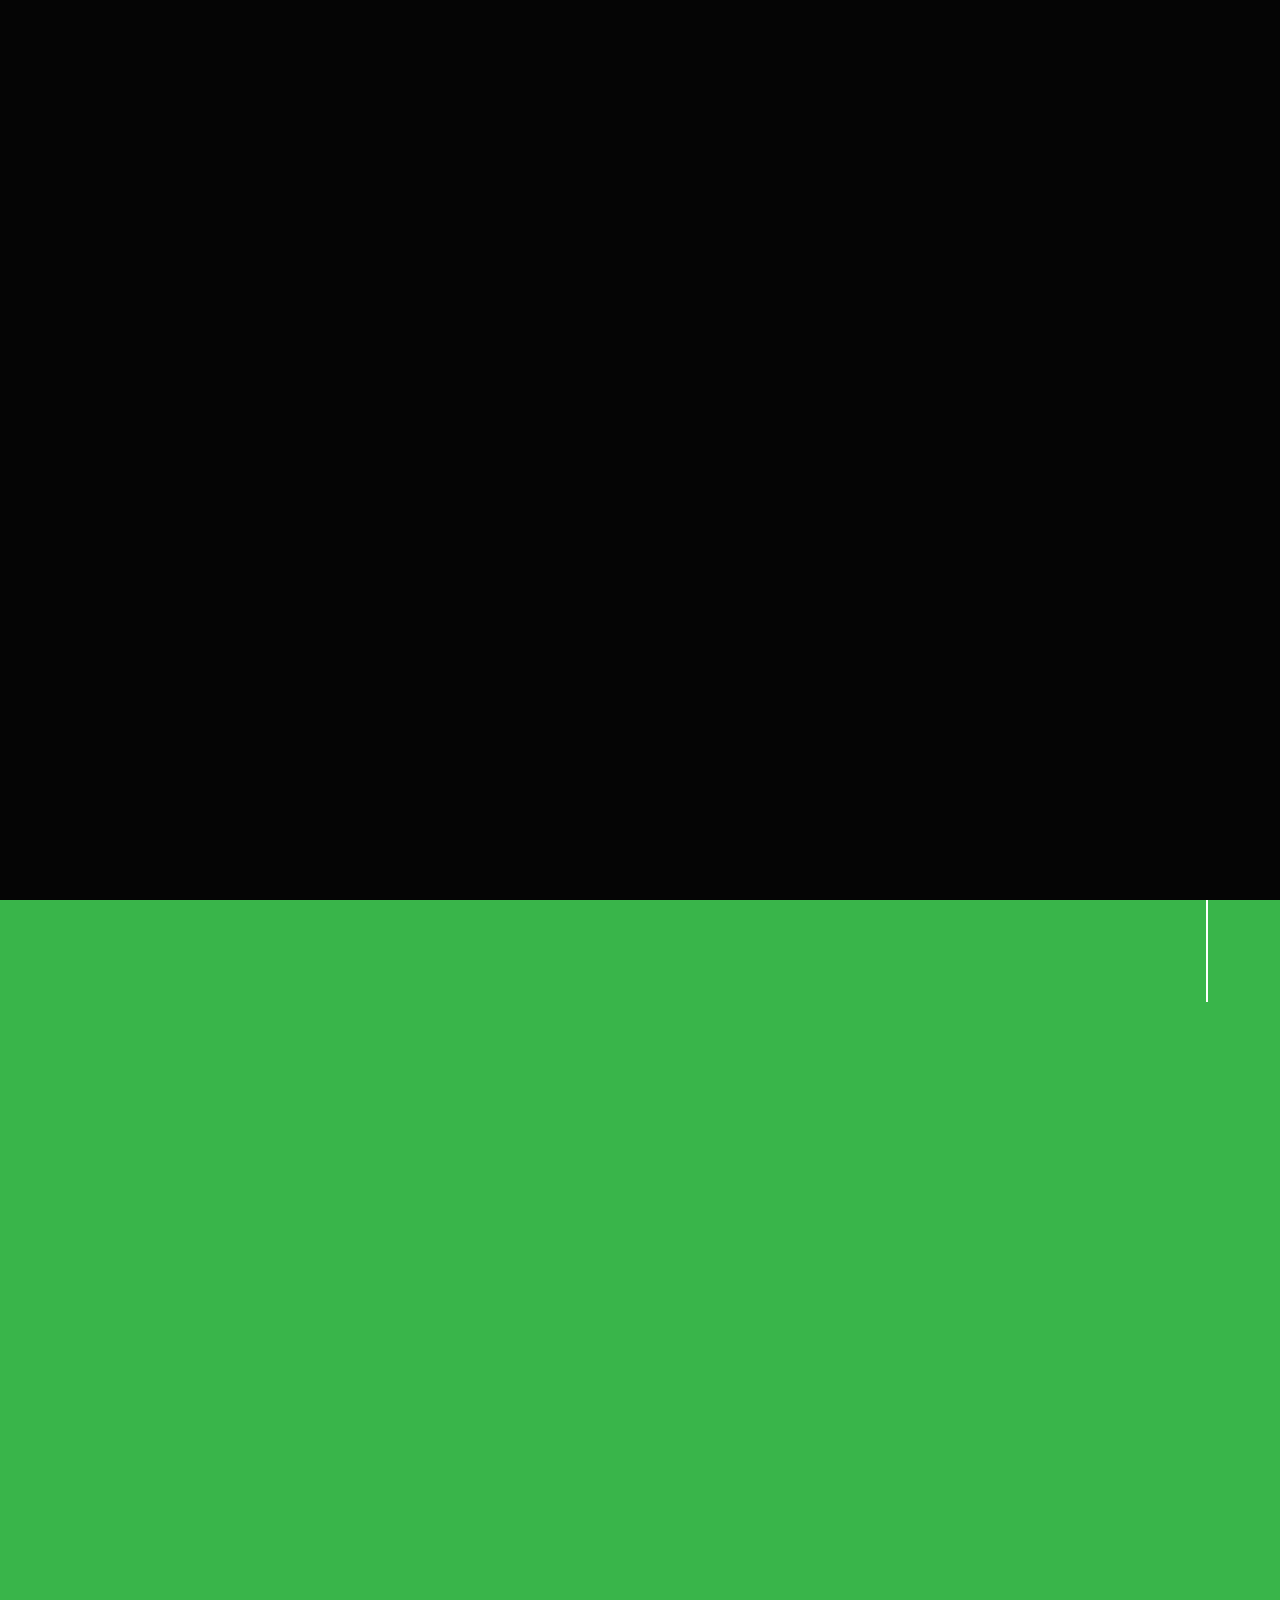
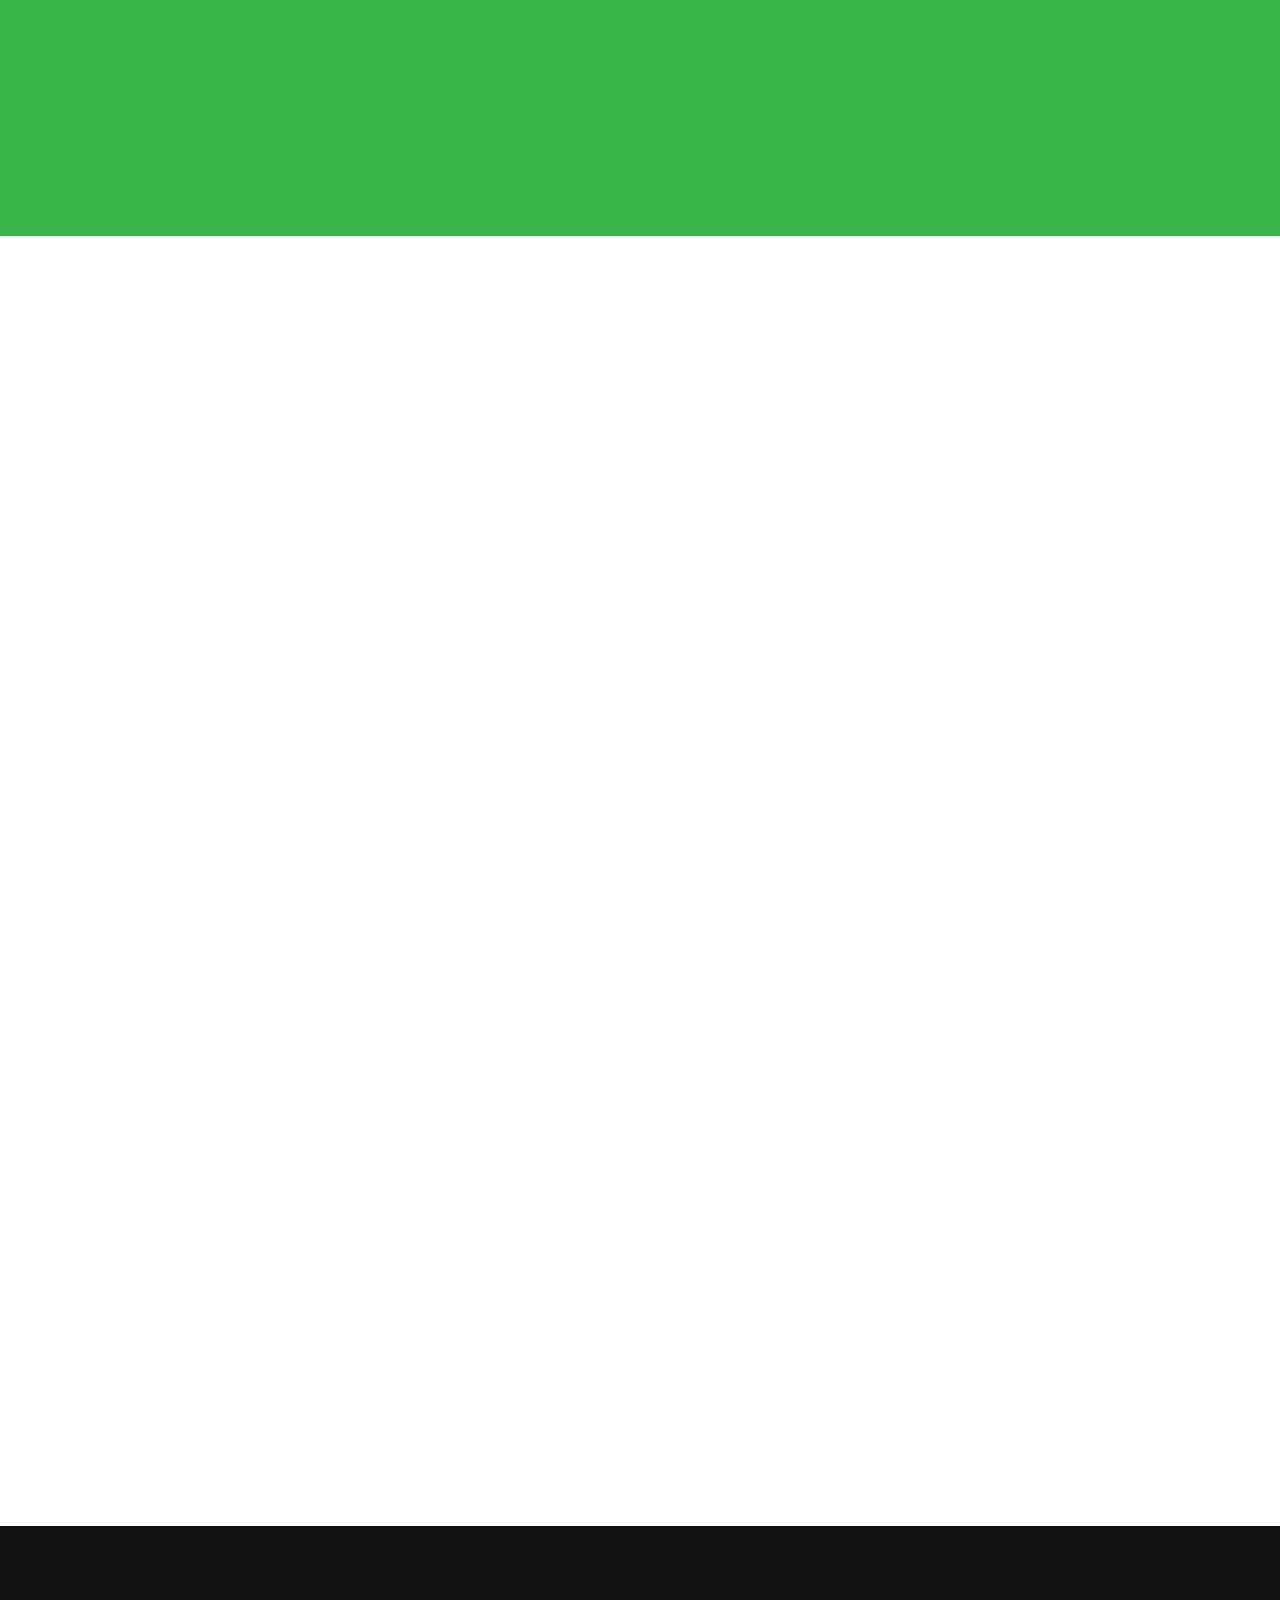
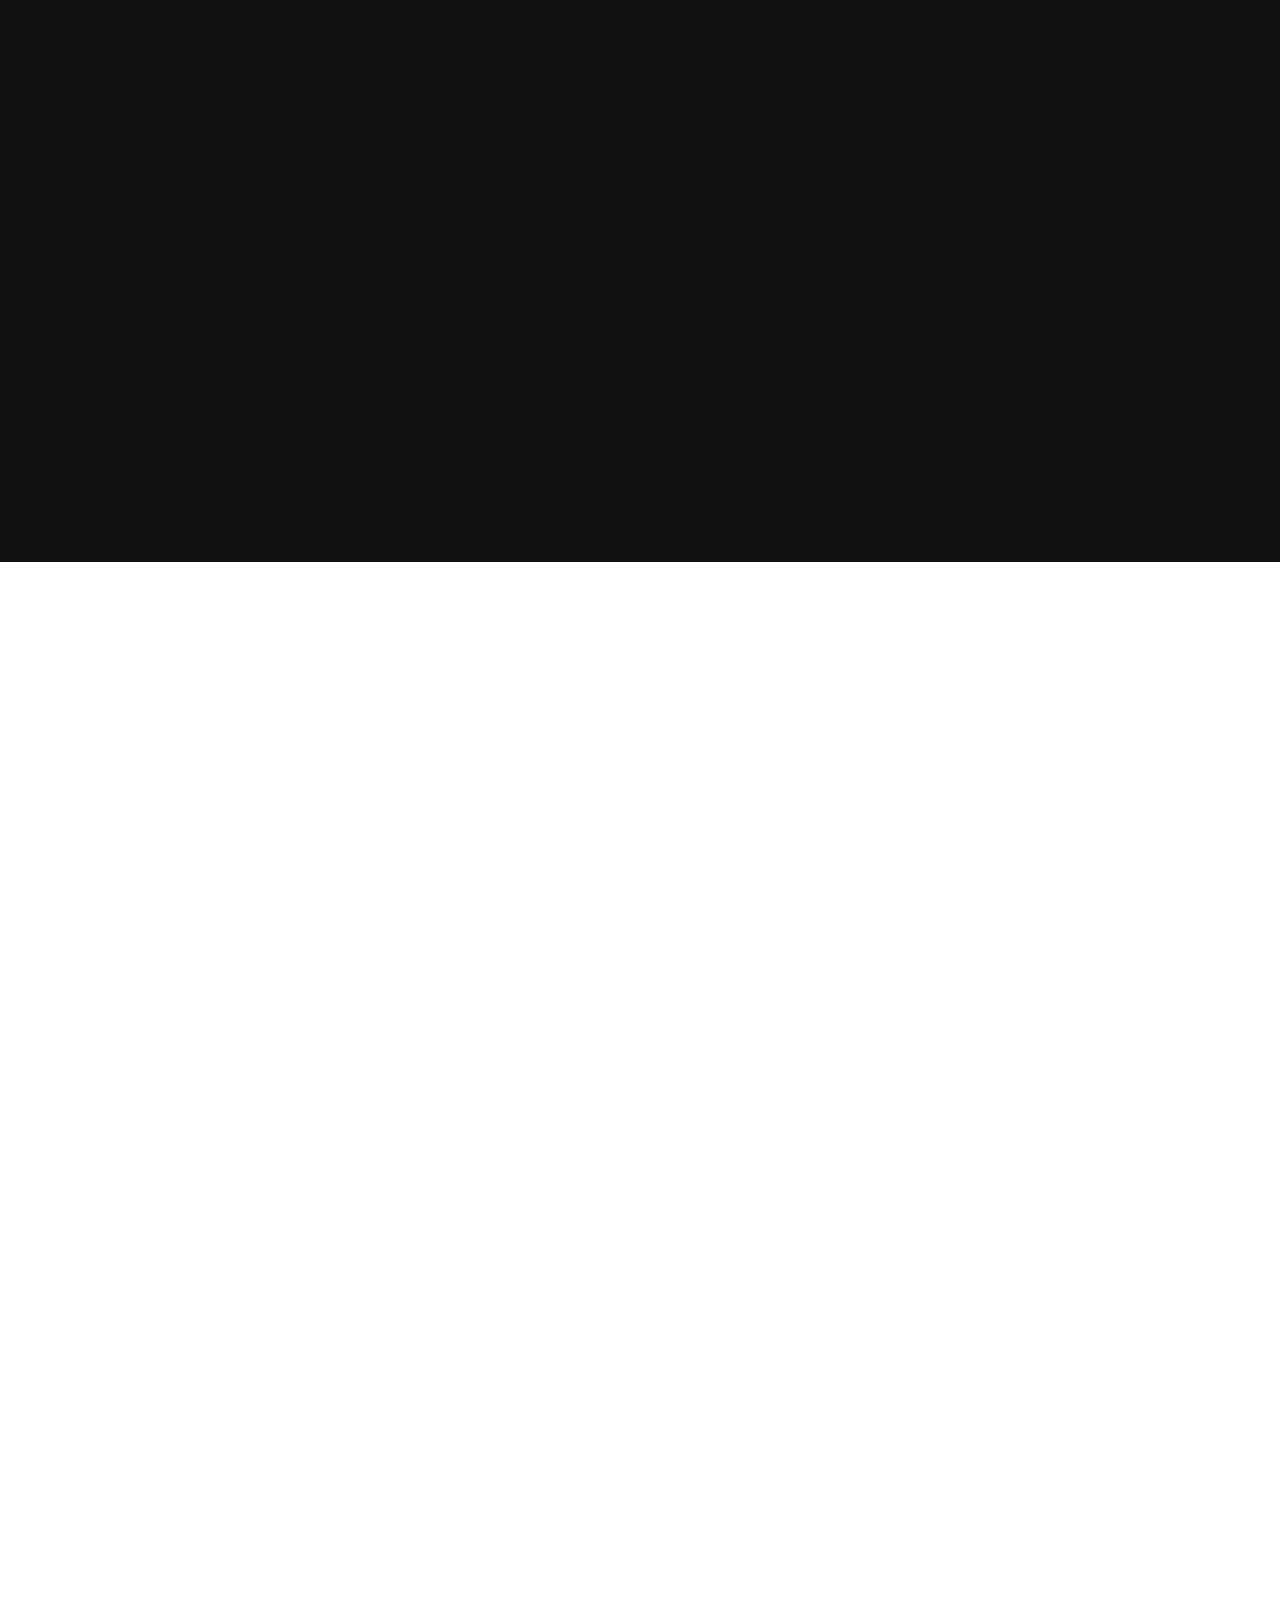
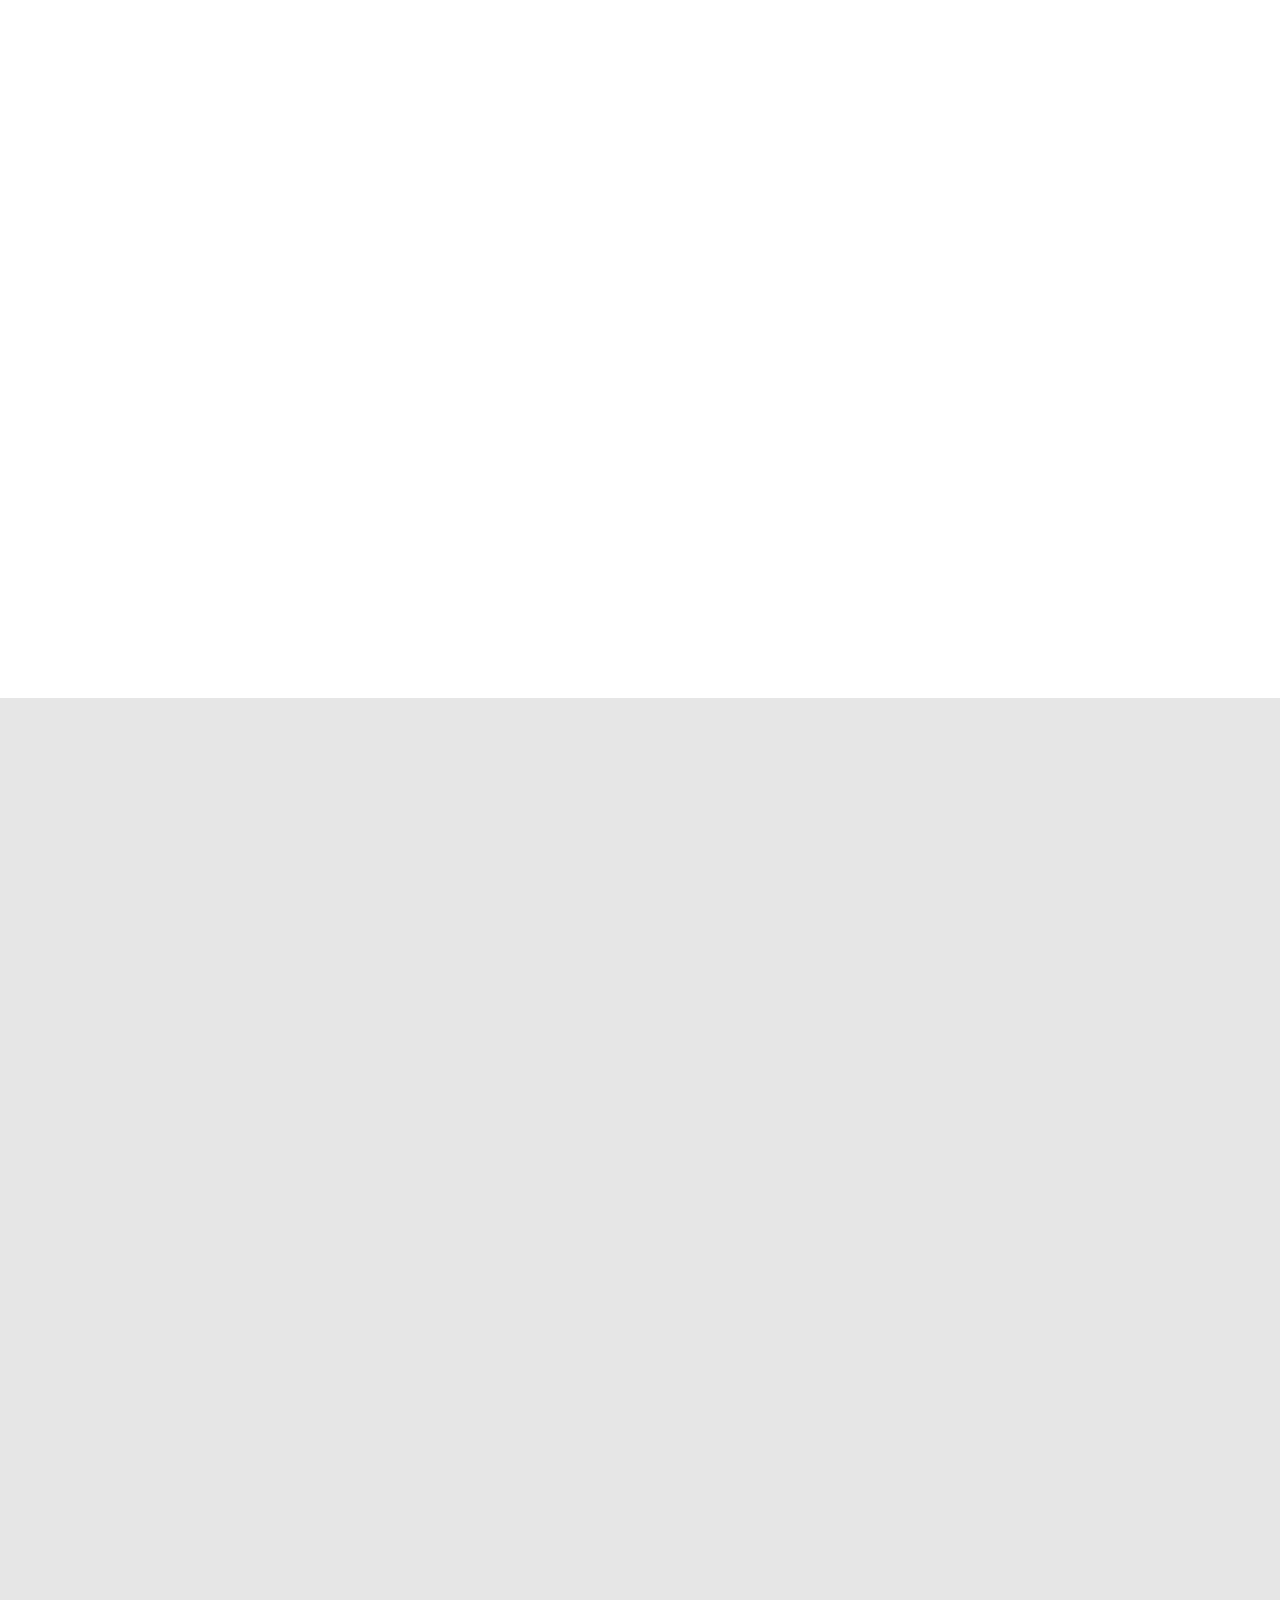
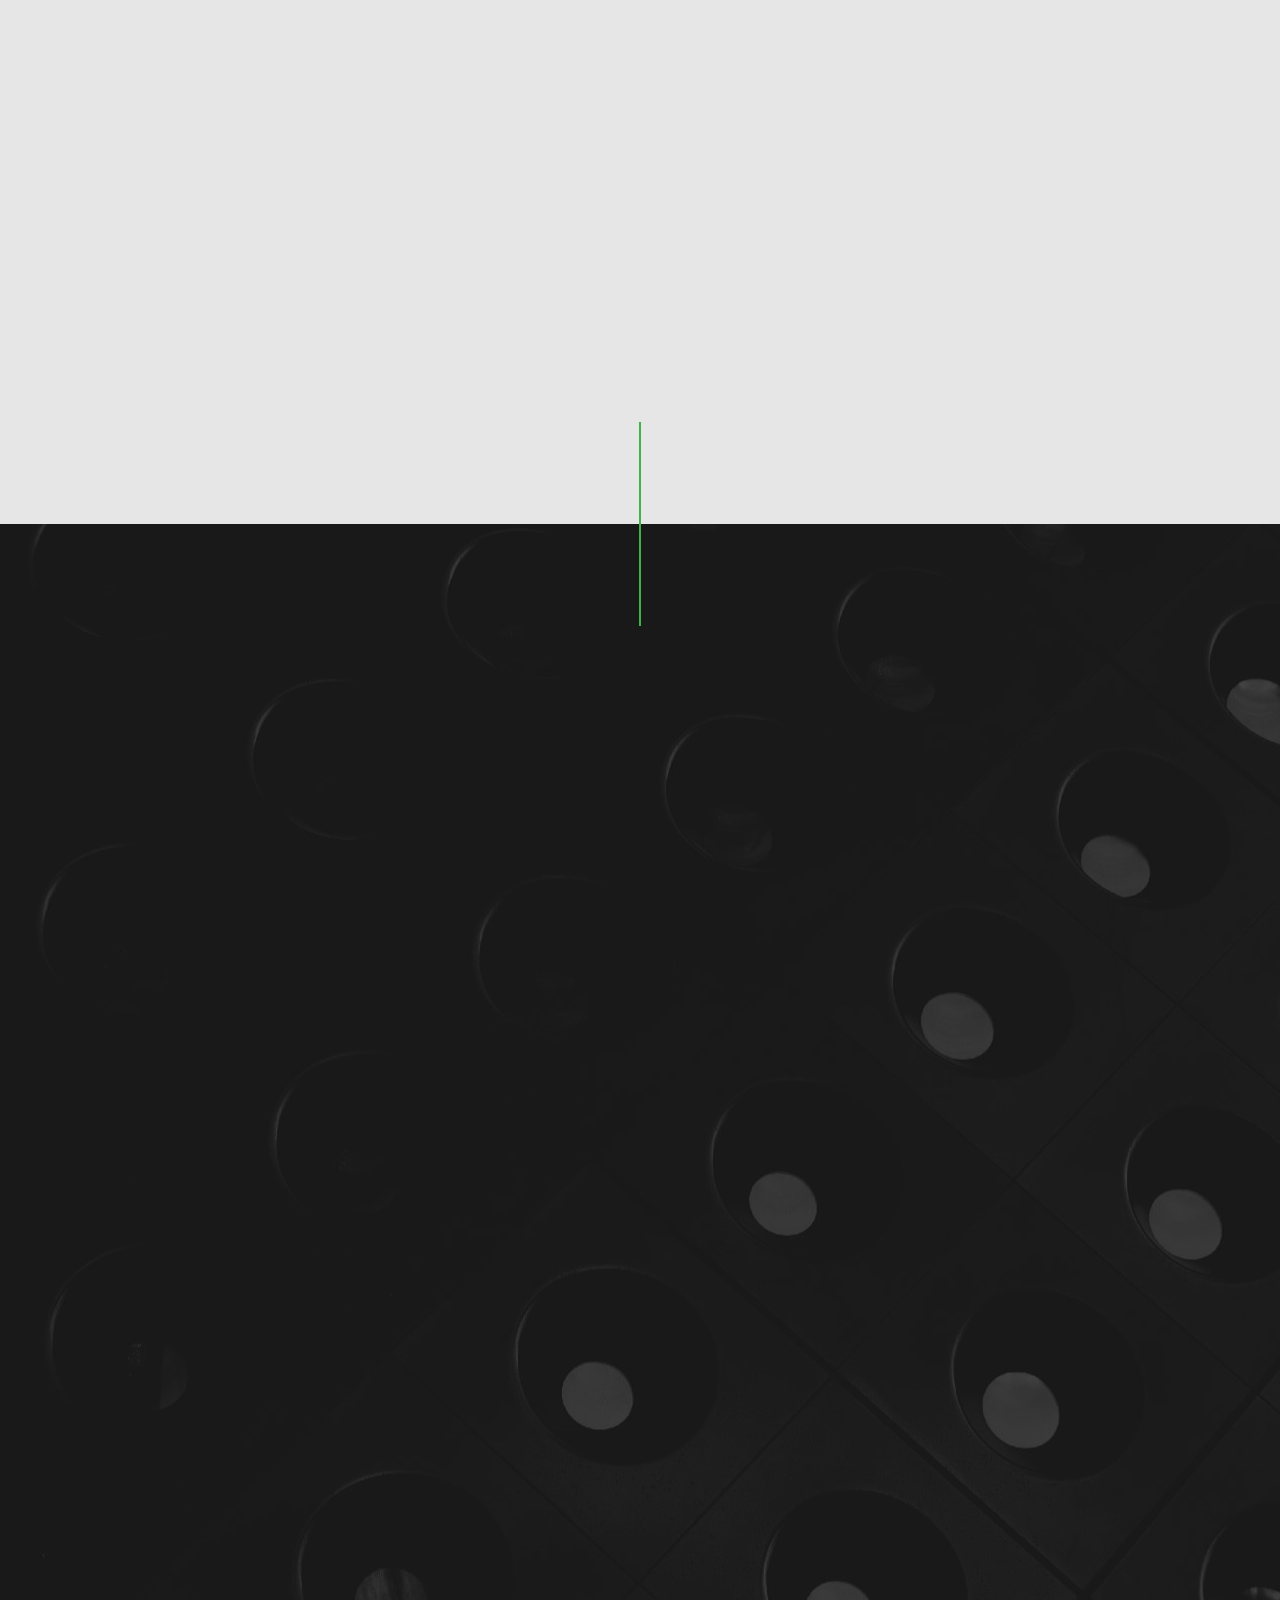
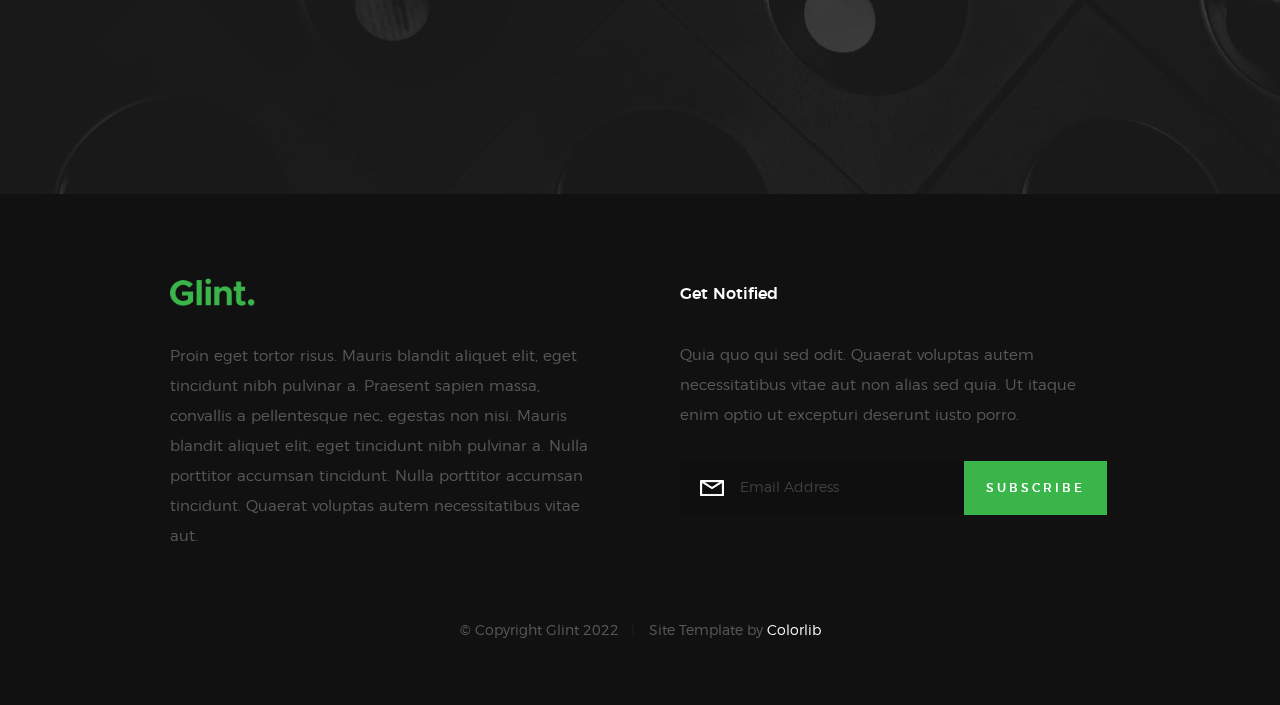
==== commit 68960a07: "Add files via upload" ====
--- a/index.html
+++ b/index.html
@@ -1,376 +1,6 @@
-<!DOCTYPE html>
-<html class="wide wow-animation" lang="es">
-  <head>
-    <title>veta</title>
-    <meta charset="utf-8">
-    <meta name="viewport" content="width=device-width, height=device-height, initial-scale=1.0">
-    <meta http-equiv="X-UA-Compatible" content="IE=edge">
-    <link rel="icon" href="images/favicon.ico" type="image/x-icon">
-    <link rel="stylesheet" type="text/css" href="//fonts.googleapis.com/css?family=Montserrat:300,400,700%7CPoppins:300,400,500,700,900">
-    <link rel="stylesheet" href="css/bootstrap.css">
-    <link rel="stylesheet" href="css/fonts.css">
-    <link rel="stylesheet" href="css/style.css">
-    <style>.ie-panel{display: none;background: #212121;padding: 10px 0;box-shadow: 3px 3px 5px 0 rgba(0,0,0,.3);clear: both;text-align:center;position: relative;z-index: 1;} html.ie-10 .ie-panel, html.lt-ie-10 .ie-panel {display: block;}</style>
-  </head>
-  <body>
-    <div class="ie-panel"><a href="http://windows.microsoft.com/en-US/internet-explorer/"><img src="images/ie8-panel/warning_bar_0000_us.jpg" height="42" width="820" alt="You are using an outdated browser. For a faster, safer browsing experience, upgrade for free today."></a></div>
-    <div class="preloader">
-      <div class="preloader-body">
-        <div class="cssload-container">
-          <div class="cssload-speeding-wheel"></div>
-        </div>
-        <p>Loading...</p>
-      </div>
-    </div><a class="section section-banner d-none d-xl-block" href="https://www.templatemonster.com/intense-multipurpose-html-template.html" target="_blank" style="background-image: url(images/background-02-1920x60.jpg); background-image: -webkit-image-set( url(images/background-02-1920x60.jpg) 1x, url(images/background-02-3840x120.jpg) 2x )"><img src="images/foreground-02-1600x60.png" srcset="images/foreground-02-1600x60.png 1x, images/foreground-02-3200x120.png 2x" alt="" width="1600" height="310"></a>
-    <div class="page">
-      <header class="section page-header">
-        <!--RD Navbar-->
-        <div class="rd-navbar-wrap">
-          <nav class="rd-navbar rd-navbar-classic" data-layout="rd-navbar-fixed" data-sm-layout="rd-navbar-fixed" data-md-layout="rd-navbar-fixed" data-md-device-layout="rd-navbar-fixed" data-lg-layout="rd-navbar-static" data-lg-device-layout="rd-navbar-static" data-xl-layout="rd-navbar-static" data-xl-device-layout="rd-navbar-static" data-lg-stick-up-offset="46px" data-xl-stick-up-offset="46px" data-xxl-stick-up-offset="46px" data-lg-stick-up="true" data-xl-stick-up="true" data-xxl-stick-up="true">
-            <div class="rd-navbar-collapse-toggle rd-navbar-fixed-element-1" data-rd-navbar-toggle=".rd-navbar-collapse"><span></span></div>
-            <div class="rd-navbar-aside-outer rd-navbar-collapse bg-gray-dark">
-              <div class="rd-navbar-aside">
-                <ul class="list-inline navbar-contact-list">
-                  <li>
-                    <div class="unit unit-spacing-xs align-items-center">
-                      <div class="unit-left"><span class="icon text-middle fa-phone"></span></div>
-                      <div class="unit-body"><a href="tel:#">+1 800 123 45 67</a></div>
-                    </div>
-                  </li>
-                  <li>
-                    <div class="unit unit-spacing-xs align-items-center">
-                      <div class="unit-left"><span class="icon text-middle fa-envelope"></span></div>
-                      <div class="unit-body"><a href="mailto:#">veta.industria@gmail.com</a></div>
-                    </div>
-                  </li>
-                  <li>
-                    <div class="unit unit-spacing-xs align-items-center">
-                      <div class="unit-left"><span class="icon text-middle fa-map-marker"></span></div>
-                      <div class="unit-body"><a href="#">Córdoba - España</a></div>
-                    </div>
-                  </li>
-                </ul>
-                <ul class="social-links">
-                  <li><a class="icon icon-sm icon-circle icon-circle-md icon-bg-white fa-linkedin" href="#"></a></li>
-                  <li><a class="icon icon-sm icon-circle icon-circle-md icon-bg-white fa-twitter" href="#"></a></li>
-                  <li><a class="icon icon-sm icon-circle icon-circle-md icon-bg-white fa-facebook" href="#"></a></li>
-                  <li><a class="icon icon-sm icon-circle icon-circle-md icon-bg-white fa-instagram" href="#"></a></li>
-                </ul>
-              </div>
-            </div>
-            <div class="rd-navbar-main-outer">
-              <div class="rd-navbar-main">
-                <!--RD Navbar Panel-->
-                <div class="rd-navbar-panel">
-                  <!--RD Navbar Toggle-->
-                  <button class="rd-navbar-toggle" data-rd-navbar-toggle=".rd-navbar-nav-wrap"><span></span></button>
-                  <!--RD Navbar Brand-->
-                  <div class="rd-navbar-brand">
-                    <!--Brand-logo-default-200x34.png//logo-inverse-200x34.png--><a class="brand" href="index.html"><img class="brand-logo-dark" src="images/logo_VETA-color-H.png" alt="" width="200" height="34"/><img class="brand-logo-light" src="images/logo_VETA-color-H.png" alt="" width="200" height="34"/></a>
-                  </div>
-                </div>
-                <div class="rd-navbar-main-element">
-                  <div class="rd-navbar-nav-wrap">
-                    <ul class="rd-navbar-nav">
-                      <li class="rd-nav-item active"><a class="rd-nav-link" href="index.html">Inicio</a>
-                      </li>
-                      <li class="rd-nav-item"><a class="rd-nav-link" href="about.html">Sobre nosotros</a>
-                      </li>
-                      <li class="rd-nav-item"><a class="rd-nav-link" href="typography.html">Algo más</a>
-                      </li>
-                      <li class="rd-nav-item"><a class="rd-nav-link" href="contacts.html">Contacto</a>
-                      </li>
-                    </ul>
-                  </div>
-                </div>
-              </div>
-            </div>
-          </nav>
-        </div>
-      </header>
-      <!--Main section-->
-      <section class="section main-section parallax-scene-js" style="background:url('images/logo_VETA-color-V.png') no-repeat center center; background-size:cover;">
-        <div class="container">
-          <div class="row justify-content-center">
-            <div class="col-xl-8 col-12">
-              <div class="main-decorated-box text-center text-xl-left">
-                <h1 class="text-white text-xl-center wow slideInRight" data-wow-delay=".3s"><span class="align-top offset-top-30 d-inline-block font-weight-light prefix-text">the</span><span class="big font-weight-bold d-inline-flex offset-right-170">best</span><span class="biggest d-block d-xl-flex font-weight-bold">Solutions.</span></h1>
-                <div class="decorated-subtitle text-italic text-white wow slideInLeft">Fresh Ideas for Your Business</div>
-              </div>
-            </div>
-            <div class="col-12 text-center offset-top-75" data-wow-delay=".2s"><a class="button-way-point d-inline-block text-center d-inline-flex flex-column justify-content-center" href="#" data-custom-scroll-to="about"><span class="fa-chevron-down"></span></a></div>
-          </div>
-        </div>
-        <div class="decorate-layer">
-          <div class="layer-1">
-            <div class="layer" data-depth=".20"><img src="images/parallax-item-1-563x532.png" alt="" width="563" height="266"/>
-            </div>
-          </div>
-          <div class="layer-2">
-            <div class="layer" data-depth=".30"><img src="images/parallax-item-2-276x343.png" alt="" width="276" height="171"/>
-            </div>
-          </div>
-          <div class="layer-3">
-            <div class="layer" data-depth=".40"><img src="images/parallax-item-3-153x144.png" alt="" width="153" height="72"/>
-            </div>
-          </div>
-          <div class="layer-4">
-            <div class="layer" data-depth=".20"><img src="images/parallax-item-4-69x74.png" alt="" width="69" height="37"/>
-            </div>
-          </div>
-          <div class="layer-5">
-            <div class="layer" data-depth=".40"><img src="images/parallax-item-5-72x75.png" alt="" width="72" height="37"/>
-            </div>
-          </div>
-          <div class="layer-6">
-            <div class="layer" data-depth=".30"><img src="images/parallax-item-6-45x54.png" alt="" width="45" height="27"/>
-            </div>
-          </div>
-        </div>
-      </section>
-      <!--About-->
-      <section class="section section-sm position-relative" id="about">
-        <div class="container">
-          <div class="row row-30">
-            <div class="col-lg-6">
-              <div class="block-decorate-img wow fadeInLeft" data-wow-delay=".2s"><img src="images/home-1-570x703.jpg" alt="" width="570" height="351"/>
-              </div>
-            </div>
-            <div class="col-lg-6 col-12">
-              <div class="block-sm offset-top-45">
-                <div class="section-name wow fadeInRight" data-wow-delay=".2s">About us</div>
-                <h3 class="wow fadeInLeft text-capitalize devider-bottom" data-wow-delay=".3s">What We<span class="text-primary"> Do</span></h3>
-                <p class="offset-xl-40 wow fadeInUp" data-wow-delay=".4s">Small or big, your business will love our financial help and business consultations! We are happy when our clients are too... Actually, this is quite simple to achieve - because each time we help them in sorting out different accounting intricacies or save the day before filing the taxes, they are happy indeed! And so are we!</p>
-                <p class="default-letter-spacing font-weight-bold text-gray-dark wow fadeInUp" data-wow-delay=".4s">We have over fifteen years of successful experience in financial sphere in the US business market.</p><a class="button-width-190 button-primary button-circle button-lg button offset-top-30" href="#">read more</a>
-              </div>
-            </div>
-          </div>
-        </div>
-        <div class="decor-text decor-text-1">ABOUT</div>
-      </section>
-      <!--Features-->
-      <section class="section custom-section position-relative section-md">
-        <div class="container">
-          <div class="row">
-            <div class="col-xl-7 col-lg-7 col-12">
-              <div class="section-name wow fadeInRight">our features</div>
-              <h3 class="text-capitalize devider-left wow fadeInLeft" data-wow-delay=".2s">Why Businesses<span class="text-primary"> Choose us</span></h3>
-              <p>With over 20 years of experience in business consulting, we have a lot to offer to our clients. Here are some reasons why companies worldwide choose us.</p>
-              <div class="row row-15">
-                <div class="col-xl-6 wow fadeInUp" data-wow-delay=".2s">
-                  <div class="box-default">
-                    <div class="box-default-title">Innovative Solutions</div>
-                    <p class="box-default-description">Our services and solutions are built on business innovations.</p><span class="box-default-icon novi-icon icon-lg mercury-icon-lightbulb-gears"></span>
-                  </div>
-                </div>
-                <div class="col-xl-6 wow fadeInUp" data-wow-delay=".3s">
-                  <div class="box-default">
-                    <div class="box-default-title">Strategic Thinking</div>
-                    <p class="box-default-description">СonsultBiz works strategically to forge the best path for your business.</p><span class="box-default-icon novi-icon icon-lg mercury-icon-target-2"></span>
-                  </div>
-                </div>
-                <div class="col-xl-6 wow fadeInUp" data-wow-delay=".4s">
-                  <div class="box-default">
-                    <div class="box-default-title">Experienced Team</div>
-                    <p class="box-default-description">We employ the best consultants with more than 10 years of experience.</p><span class="box-default-icon novi-icon icon-lg mercury-icon-user"></span>
-                  </div>
-                </div>
-                <div class="col-xl-6 wow fadeInUp" data-wow-delay=".5s">
-                  <div class="box-default">
-                    <div class="box-default-title">Creative Approach</div>
-                    <p class="box-default-description">Every project we work on is based on the creative solutions of any issues.</p><span class="box-default-icon novi-icon icon-lg mercury-icon-partners"></span>
-                  </div>
-                </div>
-              </div>
-            </div>
-          </div>
-        </div>
-        <div class="image-left-side wow slideInRight" data-wow-delay=".5s"><img src="images/home-2-636x480.jpg" alt="" width="636" height="240"/>
-        </div>
-        <div class="decor-text decor-text-2 wow fadeInUp" data-wow-delay=".3s">features</div>
-      </section>
-      <!--Counters-->
-      <section class="section bg-image-2">
-        <div class="container section-md">
-          <div class="row row-30 text-center">
-            <div class="col-xl-3 col-sm-6 col-12">
-              <div class="counter-classic">
-                <div class="counter-classic-number"><span class="icon-lg novi-icon offset-right-10 mercury-icon-time"></span><span class="counter text-white" data-speed="2000">2007</span>
-                </div>
-                <div class="counter-classic-title">Year of Establishment</div>
-              </div>
-            </div>
-            <div class="col-xl-3 col-sm-6 col-12">
-              <div class="counter-classic">
-                <div class="counter-classic-number"><span class="icon-lg novi-icon offset-right-10 mercury-icon-folder"></span><span class="counter text-white" data-speed="2000">547</span>
-                </div>
-                <div class="counter-classic-title">Successful Projects</div>
-              </div>
-            </div>
-            <div class="col-xl-3 col-sm-6 col-12">
-              <div class="counter-classic">
-                <div class="counter-classic-number"><span class="icon-lg novi-icon offset-right-10 mercury-icon-users"></span><span class="counter text-white" data-speed="2000">45</span><span class="symbol text-white">+</span>
-                </div>
-                <div class="counter-classic-title">Global Partners</div>
-              </div>
-            </div>
-            <div class="col-xl-3 col-sm-6 col-12">
-              <div class="counter-classic">
-                <div class="counter-classic-number"><span class="icon-lg novi-icon offset-right-10 mercury-icon-group"></span><span class="counter text-white" data-speed="2000">1500</span>
-                </div>
-                <div class="counter-classic-title">Team Members</div>
-              </div>
-            </div>
-          </div>
-        </div>
-      </section>
-      <!--Pricing-->
-      <section class="section section-md bg-xs-overlay" style="background:url('images/bg-image-3-1700x883.jpg')no-repeat;background-size:cover">
-        <div class="container">
-          <div class="row row-50 justify-content-center">
-            <div class="col-12 text-center col-md-10 col-lg-8">
-              <div class="section-name wow fadeInRight" data-wow-delay=".2s">Pricing Options</div>
-              <h3 class="wow fadeInLeft text-capitalize" data-wow-delay=".3s">Find the perfect plan for<span class="text-primary"> your business</span></h3>
-              <p>We offer three different pricing plans that completely cover the needs of our clients. Feel free to select a preferable plan or learn more about each of them below.</p>
-            </div>
-          </div>
-          <div class="row row-30 justify-content-center">
-            <div class="col-xl-4 col-md-6 col-12 wow fadeInDown" data-wow-delay=".3s">
-              <div class="pricing-box bg-gray-dark">
-                <div class="pricing-box-tittle">Starter</div>
-                <p>Perfect for startups</p>
-                <hr/>
-                <div class="pricing-box-inner"><span class="pricing-box-symbol">$</span><span class="pricing-box-price">39</span></div>
-                <div class="pricing-box-label bg-gray">MONTHLY</div>
-                <p>Business Strategy <br> Financial Advisory</p><a class="button button-190 button-circle btn-primary-rounded" href="#">get started</a>
-              </div>
-            </div>
-            <div class="col-xl-4 col-md-6 col-12 wow fadeInUp" data-wow-delay=".4s">
-              <div class="pricing-box bg-gray-primary">
-                <div class="pricing-box-tittle">Professional</div>
-                <p>Designed for medium businesses</p>
-                <hr/>
-                <div class="pricing-box-inner"><span class="pricing-box-symbol">$</span><span class="pricing-box-price">69</span></div>
-                <div class="pricing-box-label bg-gray-primary-light">MONTHLY</div>
-                <p>Operations Management <br> Strategic Planning</p><a class="button button-190 button-circle btn-rounded-outline" href="#">get started</a>
-              </div>
-            </div>
-            <div class="col-xl-4 col-md-6 col-12 wow fadeInDown" data-wow-delay=".3s">
-              <div class="pricing-box bg-gray-dark">
-                <div class="pricing-box-tittle">Premium</div>
-                <p>For international enterprises</p>
-                <hr/>
-                <div class="pricing-box-inner"><span class="pricing-box-symbol">$</span><span class="pricing-box-price">89</span></div>
-                <div class="pricing-box-label bg-gray">MONTHLY</div>
-                <p>Quality Engineering <br> Marketing Consulting</p><a class="button button-190 button-circle btn-primary-rounded" href="#">get started</a>
-              </div>
-            </div>
-          </div>
-        </div>
-      </section>
-      <!--Owl Carousel-->
-      <section class="section section-md bg-gray-lighten">
-        <div class="container">
-          <div class="row justify-content-center">
-            <div class="col-xl-10">
-              <div class="section-name wow fadeInRight text-center" data-wow-delay=".2s">testimonials</div>
-              <h3 class="wow fadeInLeft text-capitalize text-center" data-wow-delay=".3s">What People Say<span class="text-primary"> About Us</span></h3>
-              <div class="owl-carousel review-carousel" data-items="1" data-sm-items="1" data-md-items="1" data-lg-items="1" data-xl-items="1" data-xxl-items="1" data-dots="true" data-nav="false" data-stage-padding="0" data-loop="false" data-margin="0" data-mouse-drag="true" data-autoplay="false">
-                <div class="item">
-                  <div class="item-preview wow fadeInDown" data-wow-delay=".2s"><img src="images/user-1-216x216.jpg" alt="" width="216" height="108"/>
-                  </div>
-                  <div class="item-description wow fadeInUp" data-wow-delay=".3s">
-                    <p>I was impressed by the quality of what your specialists did. They quickly found out what was the main problem of my company and helped me form a correct strategy, which worked perfectly and set my business on the right path.</p>
-                    <div class="item-subsection"><span class="item-subsection-title devider-left">Heather Perry</span><span>Regular Client</span></div>
-                  </div>
-                </div>
-                <div class="item">
-                  <div class="item-preview wow fadeInDown" data-wow-delay=".2s"><img src="images/user-2-216x216.jpg" alt="" width="216" height="108"/>
-                  </div>
-                  <div class="item-description wow fadeInUp" data-wow-delay=".3s">
-                    <p>I appreciate what you’ve done to help my small company develop and thrive in that market niche that we specialize in. Your business consulting experts are the best in the whole industry and I’m going to recommend you to my partners!</p>
-                    <div class="item-subsection"><span class="item-subsection-title devider-left">Donald Hughes</span><span>Regular Client</span></div>
-                  </div>
-                </div>
-                <div class="item">
-                  <div class="item-preview wow fadeInDown" data-wow-delay=".2s"><img src="images/user-3-216x216.jpg" alt="" width="216" height="108"/>
-                  </div>
-                  <div class="item-description wow fadeInUp" data-wow-delay=".3s">
-                    <p>My cooperation with your team helped me understand that you really care about your clients – it was proved by a lot of positive reviews already – and that's why I chose you. Thank you for a great job, you are true professionals!</p>
-                    <div class="item-subsection"><span class="item-subsection-title devider-left">Anthony Parker</span><span>Regular Client</span></div>
-                  </div>
-                </div>
-                <div class="item">
-                  <div class="item-preview wow fadeInDown" data-wow-delay=".2s"><img src="images/user-4-216x216.jpg" alt="" width="216" height="108"/>
-                  </div>
-                  <div class="item-description wow fadeInUp" data-wow-delay=".3s">
-                    <p>Two years after СonsultBiz’s involvement, we are remarkably successful and the leader in served markets. This brought industry knowledge, best practices, and real-world solutions to the intricate challenges we faced.</p>
-                    <div class="item-subsection"><span class="item-subsection-title devider-left">Jennifer Coleman</span><span>Regular Client</span></div>
-                  </div>
-                </div>
-              </div>
-            </div>
-          </div>
-        </div>
-      </section>
-      <!--Footer--><a class="section section-banner" href="https://www.templatemonster.com/intense-multipurpose-html-template.html" target="_blank" style="background-image: url(images/background-01-1920x310.jpg); background-image: -webkit-image-set( url(images/background-01-1920x310.jpg) 1x, url(images/background-01-3840x620.jpg) 2x )"><img src="images/foreground-01-1600x310.png" srcset="images/foreground-01-1600x310.png 1x, images/foreground-01-3200x620.png 2x" alt="" width="1600" height="310"></a>
-      <footer class="section footer-classic section-sm">
-        <div class="container">
-          <div class="row row-30">
-            <div class="col-lg-3 wow fadeInLeft">
-              <!--Brand--><a class="brand" href="index.html"><img class="brand-logo-dark" src="images/logo-default-200x34.png" alt="" width="100" height="17"/><img class="brand-logo-light" src="images/logo-inverse-200x34.png" alt="" width="100" height="17"/></a>
-              <p class="footer-classic-description offset-top-0 offset-right-25">СonsultBiz provides a full range of business consulting & advisory services to small, medium, and international companies worldwide. We use innovations and experience to drive your success.</p>
-            </div>
-            <div class="col-lg-3 col-sm-8 wow fadeInUp">
-              <P class="footer-classic-title">contact info</P>
-              <div class="d-block offset-top-0">2164 Wall St, New York<span class="d-lg-block">NY 10122, USA</span></div><a class="d-inline-block accent-link" href="mailto:#">info@demolink.org</a><a class="d-inline-block" href="tel:#">+1 800 123 45 67</a>
-              <ul>
-                <li>Mon-Thu:<span class="d-inline-block offset-left-10 text-white">9:30 AM - 9:00 PM</span></li>
-                <li>Fri:<span class="d-inline-block offset-left-10 text-white">10:00 AM - 9:00 PM</span></li>
-                <li>Sat:<span class="d-inline-block offset-left-10 text-white">10:00 AM - 3:00 PM</span></li>
-              </ul>
-            </div>
-            <div class="col-lg-2 col-sm-4 wow fadeInUp" data-wow-delay=".3s">
-              <P class="footer-classic-title">Quick Links</P>
-              <ul class="footer-classic-nav-list">
-                <li><a href="index.html">Home</a></li>
-                <li><a href="about.html">About us</a></li>
-                <li><a href="#">Services</a></li>
-                <li><a href="#">Blog</a></li>
-                <li><a href="contacts.html">Contacts</a></li>
-              </ul>
-            </div>
-            <div class="col-lg-4 wow fadeInLeft" data-wow-delay=".2s">
-              <P class="footer-classic-title">newsletter</P>
-              <form class="rd-mailform text-left footer-classic-subscribe-form" data-form-output="form-output-global" data-form-type="contact" method="post" action="bat/rd-mailform.php">
-                <div class="form-wrap">
-                  <label class="form-label" for="subscribe-email">Your Email Address</label>
-                  <input class="form-input" id="subscribe-email" type="email" name="email" data-constraints="@Email @Required">
-                </div>
-                <div class="form-button group-sm text-center text-lg-left">
-                  <button class="button button-primary button-circle" type="submit">sign up</button>
-                </div>
-              </form>
-              <p>Be the first to find out about our latest news, updates, and special offers.</p>
-            </div>
-          </div>
-        </div>
-        <div class="container wow fadeInUp" data-wow-delay=".4s">
-          <div class="footer-classic-aside">
-            <p class="rights"><span>&copy;&nbsp;</span><span class="copyright-year"></span>. All Rights Reserved. Design by <a href="https://www.templatemonster.com">TemplateMonster</a></p>
-            <ul class="social-links">
-              <li><a class="fa fa-linkedin" href="#"></a></li>
-              <li><a class="fa fa fa-twitter" href="#"></a></li>
-              <li><a class="fa fa-facebook" href="#"></a></li>
-              <li><a class="fa fa-instagram" href="#"></a></li>
-            </ul>
-          </div>
-        </div>
-      </footer>
-    </div>
-    <div class="snackbars" id="form-output-global"></div>
-    <script src="js/core.min.js"></script>
-    <script src="js/script.js"></script>
-    <!--coded by Drel-->
-  </body>
-</html>+<!DOCTYPE html> <!--[if lt IE 9 ]><html class="no-js oldie" lang="en"> <![endif]--> <!--[if IE 9 ]><html class="no-js oldie ie9" lang="en"> <![endif]--> <!--[if (gte IE 9)|!(IE)]><!--><html class="no-js" lang="en"> <!--<![endif]-->
+<!-- Mirrored from preview.colorlib.com/theme/glint/ by HTTrack Website Copier/3.x [XR&CO'2014], Wed, 10 Jan 2024 18:38:56 GMT -->
+<head><meta charset="utf-8"><title>Glint</title><meta name="description" content><meta name="author" content><meta name="viewport" content="width=device-width, initial-scale=1"><link rel="stylesheet" href="css/base.css"><link rel="stylesheet" href="css/vendor.css"><link rel="stylesheet" href="css/main.css"> <script src="js/modernizr.js"></script> <script src="js/pace.min.js"></script> <link rel="shortcut icon" href="favicon.ico" type="image/x-icon"><link rel="icon" href="favicon.ico" type="image/x-icon"><script nonce="2516d2b6-8d88-4ab1-8c17-cd21820bf9f4">(function(w,d){!function(dp,dq,dr,ds){dp[dr]=dp[dr]||{};dp[dr].executed=[];dp.zaraz={deferred:[],listeners:[]};dp.zaraz.q=[];dp.zaraz._f=function(dt){return async function(){var du=Array.prototype.slice.call(arguments);dp.zaraz.q.push({m:dt,a:du})}};for(const dv of["track","set","debug"])dp.zaraz[dv]=dp.zaraz._f(dv);dp.zaraz.init=()=>{var dw=dq.getElementsByTagName(ds)[0],dx=dq.createElement(ds),dy=dq.getElementsByTagName("title")[0];dy&&(dp[dr].t=dq.getElementsByTagName("title")[0].text);dp[dr].x=Math.random();dp[dr].w=dp.screen.width;dp[dr].h=dp.screen.height;dp[dr].j=dp.innerHeight;dp[dr].e=dp.innerWidth;dp[dr].l=dp.location.href;dp[dr].r=dq.referrer;dp[dr].k=dp.screen.colorDepth;dp[dr].n=dq.characterSet;dp[dr].o=(new Date).getTimezoneOffset();if(dp.dataLayer)for(const dC of Object.entries(Object.entries(dataLayer).reduce(((dD,dE)=>({...dD[1],...dE[1]})),{})))zaraz.set(dC[0],dC[1],{scope:"page"});dp[dr].q=[];for(;dp.zaraz.q.length;){const dF=dp.zaraz.q.shift();dp[dr].q.push(dF)}dx.defer=!0;for(const dG of[localStorage,sessionStorage])Object.keys(dG||{}).filter((dI=>dI.startsWith("_zaraz_"))).forEach((dH=>{try{dp[dr]["z_"+dH.slice(7)]=JSON.parse(dG.getItem(dH))}catch{dp[dr]["z_"+dH.slice(7)]=dG.getItem(dH)}}));dx.referrerPolicy="origin";dx.src="https://preview.colorlib.com/cdn-cgi/zaraz/s.js?z="+btoa(encodeURIComponent(JSON.stringify(dp[dr])));dw.parentNode.insertBefore(dx,dw)};["complete","interactive"].includes(dq.readyState)?zaraz.init():dp.addEventListener("DOMContentLoaded",zaraz.init)}(w,d,"zarazData","script");})(window,document);</script></head><body id="top"> <header class="s-header"><div class="header-logo"> <a class="site-logo" href="index-2.html"> <img src="images/logo.png" alt="Homepage"> </a></div><nav class="header-nav"><a href="#0" class="header-nav__close" title="close"><span>Close</span></a><div class="header-nav__content"><h3>Navigation</h3><ul class="header-nav__list"><li class="current"><a class="smoothscroll" href="#home" title="home">Home</a></li><li><a class="smoothscroll" href="#about" title="about">About</a></li><li><a class="smoothscroll" href="#services" title="services">Services</a></li><li><a class="smoothscroll" href="#works" title="works">Works</a></li><li><a class="smoothscroll" href="#clients" title="clients">Clients</a></li><li><a class="smoothscroll" href="#contact" title="contact">Contact</a></li></ul><p>Perspiciatis hic praesentium nesciunt. Et neque a dolorum <a href="#0">voluptatem</a> porro iusto sequi veritatis libero enim. Iusto id suscipit veritatis neque reprehenderit.</p><ul class="header-nav__social"><li> <a href="#"><i class="fa fa-facebook"></i></a></li><li> <a href="#"><i class="fa fa-twitter"></i></a></li><li> <a href="#"><i class="fa fa-instagram"></i></a></li><li> <a href="#"><i class="fa fa-behance"></i></a></li><li> <a href="#"><i class="fa fa-dribbble"></i></a></li></ul></div></nav><a class="header-menu-toggle" href="#0"> <span class="header-menu-text">Menu</span> <span class="header-menu-icon"></span> </a></header> <section id="home" class="s-home target-section" data-parallax="scroll" data-image-src="images/hero-bg.jpg" data-natural-width="3000" data-natural-height="2000" data-position-y="center"><div class="overlay"></div><div class="shadow-overlay"></div><div class="home-content"><div class="row home-content__main"><h3>Welcome to Glint</h3><h1> We are a creative group <br> of people who design <br> influential brands and <br> digital experiences.</h1><div class="home-content__buttons"> <a href="#contact" class="smoothscroll btn btn--stroke"> Start a Project </a> <a href="#about" class="smoothscroll btn btn--stroke"> More About Us </a></div></div><div class="home-content__scroll"> <a href="#about" class="scroll-link smoothscroll"> <span>Scroll Down</span> </a></div><div class="home-content__line"></div></div><ul class="home-social"><li> <a href="#0"><i class="fa fa-facebook" aria-hidden="true"></i><span>Facebook</span></a></li><li> <a href="#0"><i class="fa fa-twitter" aria-hidden="true"></i><span>Twiiter</span></a></li><li> <a href="#0"><i class="fa fa-instagram" aria-hidden="true"></i><span>Instagram</span></a></li><li> <a href="#0"><i class="fa fa-behance" aria-hidden="true"></i><span>Behance</span></a></li><li> <a href="#0"><i class="fa fa-dribbble" aria-hidden="true"></i><span>Dribbble</span></a></li></ul></section> <section id="about" class="s-about"><div class="row section-header has-bottom-sep" data-aos="fade-up"><div class="col-full"><h3 class="subhead subhead--dark">Hello There</h3><h1 class="display-1 display-1--light">We Are Glint</h1></div></div><div class="row about-desc" data-aos="fade-up"><div class="col-full"><p> Lorem ipsum dolor sit amet, consectetur adipisicing elit, sed do eiusmod tempor incididunt ut labore et dolore magna aliqua. Ut enim ad minim veniam, quis nostrud exercitation ullamco laboris nisi ut aliquip ex ea commodo consequat. Duis aute irure dolor in reprehenderit in voluptate velit esse cillum dolore eu fugiat nulla pariatur. Excepteur sint occaecat cupidatat non proident, sunt in culpa qui officia deserunt.</p></div></div><div class="row about-stats stats block-1-4 block-m-1-2 block-mob-full" data-aos="fade-up"><div class="col-block stats__col "><div class="stats__count">127</div><h5>Awards Received</h5></div><div class="col-block stats__col"><div class="stats__count">1505</div><h5>Cups of Coffee</h5></div><div class="col-block stats__col"><div class="stats__count">109</div><h5>Projects Completed</h5></div><div class="col-block stats__col"><div class="stats__count">102</div><h5>Happy Clients</h5></div></div><div class="about__line"></div></section> <section id="services" class="s-services"><div class="row section-header has-bottom-sep" data-aos="fade-up"><div class="col-full"><h3 class="subhead">What We Do</h3><h1 class="display-2">We’ve got everything you need to launch and grow your business</h1></div></div><div class="row services-list block-1-2 block-tab-full"><div class="col-block service-item" data-aos="fade-up"><div class="service-icon"> <i class="icon-paint-brush"></i></div><div class="service-text"><h3 class="h2">Brand Identity</h3><p>Nemo cupiditate ab quibusdam quaerat impedit magni. Earum suscipit ipsum laudantium. Quo delectus est. Maiores voluptas ab sit natus veritatis ut. Debitis nulla cumque veritatis. Sunt suscipit voluptas ipsa in tempora esse soluta sint.</p></div></div><div class="col-block service-item" data-aos="fade-up"><div class="service-icon"> <i class="icon-group"></i></div><div class="service-text"><h3 class="h2">Illustration</h3><p>Nemo cupiditate ab quibusdam quaerat impedit magni. Earum suscipit ipsum laudantium. Quo delectus est. Maiores voluptas ab sit natus veritatis ut. Debitis nulla cumque veritatis. Sunt suscipit voluptas ipsa in tempora esse soluta sint.</p></div></div><div class="col-block service-item" data-aos="fade-up"><div class="service-icon"> <i class="icon-megaphone"></i></div><div class="service-text"><h3 class="h2">Marketing</h3><p>Nemo cupiditate ab quibusdam quaerat impedit magni. Earum suscipit ipsum laudantium. Quo delectus est. Maiores voluptas ab sit natus veritatis ut. Debitis nulla cumque veritatis. Sunt suscipit voluptas ipsa in tempora esse soluta sint.</p></div></div><div class="col-block service-item" data-aos="fade-up"><div class="service-icon"> <i class="icon-earth"></i></div><div class="service-text"><h3 class="h2">Web Design</h3><p>Nemo cupiditate ab quibusdam quaerat impedit magni. Earum suscipit ipsum laudantium. Quo delectus est. Maiores voluptas ab sit natus veritatis ut. Debitis nulla cumque veritatis. Sunt suscipit voluptas ipsa in tempora esse soluta sint.</p></div></div><div class="col-block service-item" data-aos="fade-up"><div class="service-icon"> <i class="icon-cube"></i></div><div class="service-text"><h3 class="h2">Packaging Design</h3><p>Nemo cupiditate ab quibusdam quaerat impedit magni. Earum suscipit ipsum laudantium. Quo delectus est. Maiores voluptas ab sit natus veritatis ut. Debitis nulla cumque veritatis. Sunt suscipit voluptas ipsa in tempora esse soluta sint.</p></div></div><div class="col-block service-item" data-aos="fade-up"><div class="service-icon"><i class="icon-lego-block"></i></div><div class="service-text"><h3 class="h2">Web Development</h3><p>Nemo cupiditate ab quibusdam quaerat impedit magni. Earum suscipit ipsum laudantium. Quo delectus est. Maiores voluptas ab sit natus veritatis ut. Debitis nulla cumque veritatis. Sunt suscipit voluptas ipsa in tempora esse soluta sint.</p></div></div></div></section> <section id="works" class="s-works"><div class="intro-wrap"><div class="row section-header has-bottom-sep light-sep" data-aos="fade-up"><div class="col-full"><h3 class="subhead">Recent Works</h3><h1 class="display-2 display-2--light">We love what we do, check out some of our latest works</h1></div></div></div><div class="row works-content"><div class="col-full masonry-wrap"><div class="masonry"><div class="masonry__brick" data-aos="fade-up"><div class="item-folio"><div class="item-folio__thumb"> <a href="images/portfolio/gallery/g-shutterbug.jpg" class="thumb-link" title="Shutterbug" data-size="1050x700"> <img src="images/portfolio/lady-shutterbug.jpg" srcset="images/portfolio/lady-shutterbug.jpg 1x, images/portfolio/lady-shutterbug@2x.jpg 2x" alt> </a></div><div class="item-folio__text"><h3 class="item-folio__title"> Shutterbug</h3><p class="item-folio__cat"> Branding</p></div><a href="https://www.behance.net/" class="item-folio__project-link" title="Project link"> <i class="icon-link"></i> </a><div class="item-folio__caption"><p>Vero molestiae sed aut natus excepturi. Et tempora numquam. Temporibus iusto quo.Unde dolorem corrupti neque nisi.</p></div></div></div><div class="masonry__brick" data-aos="fade-up"><div class="item-folio"><div class="item-folio__thumb"> <a href="images/portfolio/gallery/g-woodcraft.jpg" class="thumb-link" title="Woodcraft" data-size="1050x700"> <img src="images/portfolio/woodcraft.jpg" srcset="images/portfolio/woodcraft.jpg 1x, images/portfolio/woodcraft@2x.jpg 2x" alt> </a></div><div class="item-folio__text"><h3 class="item-folio__title"> Woodcraft</h3><p class="item-folio__cat"> Web Design</p></div><a href="https://www.behance.net/" class="item-folio__project-link" title="Project link"> <i class="icon-link"></i> </a><div class="item-folio__caption"><p>Vero molestiae sed aut natus excepturi. Et tempora numquam. Temporibus iusto quo.Unde dolorem corrupti neque nisi.</p></div></div></div><div class="masonry__brick" data-aos="fade-up"><div class="item-folio"><div class="item-folio__thumb"> <a href="images/portfolio/gallery/g-beetle.jpg" class="thumb-link" title="The Beetle Car" data-size="1050x700"> <img src="images/portfolio/the-beetle.jpg" srcset="images/portfolio/the-beetle.jpg 1x, images/portfolio/the-beetle@2x.jpg 2x" alt> </a></div><div class="item-folio__text"><h3 class="item-folio__title"> The Beetle</h3><p class="item-folio__cat"> Web Development</p></div><a href="https://www.behance.net/" class="item-folio__project-link" title="Project link"> <i class="icon-link"></i> </a><div class="item-folio__caption"><p>Vero molestiae sed aut natus excepturi. Et tempora numquam. Temporibus iusto quo.Unde dolorem corrupti neque nisi.</p></div></div></div><div class="masonry__brick" data-aos="fade-up"><div class="item-folio"><div class="item-folio__thumb"> <a href="images/portfolio/gallery/g-grow-green.jpg" class="thumb-link" title="Grow Green" data-size="1050x700"> <img src="images/portfolio/grow-green.jpg" srcset="images/portfolio/grow-green.jpg 1x, images/portfolio/grow-green@2x.jpg 2x" alt> </a></div><div class="item-folio__text"><h3 class="item-folio__title"> Grow Green</h3><p class="item-folio__cat"> Branding</p></div><a href="https://www.behance.net/" class="item-folio__project-link" title="Project link"> <i class="icon-link"></i> </a><div class="item-folio__caption"><p>Vero molestiae sed aut natus excepturi. Et tempora numquam. Temporibus iusto quo.Unde dolorem corrupti neque nisi.</p></div></div></div><div class="masonry__brick" data-aos="fade-up"><div class="item-folio"><div class="item-folio__thumb"> <a href="images/portfolio/gallery/g-guitarist.jpg" class="thumb-link" title="Guitarist" data-size="1050x700"> <img src="images/portfolio/guitarist.jpg" srcset="images/portfolio/guitarist.jpg 1x, images/portfolio/guitarist@2x.jpg 2x" alt> </a></div><div class="item-folio__text"><h3 class="item-folio__title"> Guitarist</h3><p class="item-folio__cat"> Web Design</p></div><a href="https://www.behance.net/" class="item-folio__project-link" title="Project link"> <i class="icon-link"></i> </a><div class="item-folio__caption"><p>Vero molestiae sed aut natus excepturi. Et tempora numquam. Temporibus iusto quo.Unde dolorem corrupti neque nisi.</p></div></div></div><div class="masonry__brick" data-aos="fade-up"><div class="item-folio"><div class="item-folio__thumb"> <a href="images/portfolio/gallery/g-palmeira.jpg" class="thumb-link" title="Palmeira" data-size="1050x700"> <img src="images/portfolio/palmeira.jpg" srcset="images/portfolio/palmeira.jpg 1x, images/portfolio/palmeira@2x.jpg 2x" alt> </a></div><div class="item-folio__text"><h3 class="item-folio__title"> Palmeira</h3><p class="item-folio__cat"> Web Design</p></div><a href="https://www.behance.net/" class="item-folio__project-link" title="Project link"> <i class="icon-link"></i> </a><div class="item-folio__caption"><p>Vero molestiae sed aut natus excepturi. Et tempora numquam. Temporibus iusto quo.Unde dolorem corrupti neque nisi.</p></div></div></div></div></div></div></section> <section id="clients" class="s-clients"><div class="row section-header" data-aos="fade-up"><div class="col-full"><h3 class="subhead">Our Clients</h3><h1 class="display-2">Glint has been honored to partner up with these clients</h1></div></div><div class="row clients-outer" data-aos="fade-up"><div class="col-full"><div class="clients"><a href="#0" title class="clients__slide"><img src="images/clients/apple.png" /></a> <a href="#0" title class="clients__slide"><img src="images/clients/atom.png" /></a> <a href="#0" title class="clients__slide"><img src="images/clients/blackberry.png" /></a> <a href="#0" title class="clients__slide"><img src="images/clients/dropbox.png" /></a> <a href="#0" title class="clients__slide"><img src="images/clients/envato.png" /></a> <a href="#0" title class="clients__slide"><img src="images/clients/firefox.png" /></a> <a href="#0" title class="clients__slide"><img src="images/clients/joomla.png" /></a> <a href="#0" title class="clients__slide"><img src="images/clients/magento.png" /></a></div></div></div><div class="row clients-testimonials" data-aos="fade-up"><div class="col-full"><div class="testimonials"><div class="testimonials__slide"><p>Qui ipsam temporibus quisquam vel. Maiores eos cumque distinctio nam accusantium ipsum. Laudantium quia consequatur molestias delectus culpa facere hic dolores aperiam. Accusantium quos qui praesentium corpori. Excepturi nam cupiditate culpa doloremque deleniti repellat.</p><img src="images/avatars/user-01.jpg" alt="Author image" class="testimonials__avatar"><div class="testimonials__info"> <span class="testimonials__name">Tim Cook</span> <span class="testimonials__pos">CEO, Apple</span></div></div><div class="testimonials__slide"><p>Excepturi nam cupiditate culpa doloremque deleniti repellat. Veniam quos repellat voluptas animi adipisci. Nisi eaque consequatur. Quasi voluptas eius distinctio. Atque eos maxime. Qui ipsam temporibus quisquam vel.</p><img src="images/avatars/user-05.jpg" alt="Author image" class="testimonials__avatar"><div class="testimonials__info"> <span class="testimonials__name">Sundar Pichai</span> <span class="testimonials__pos">CEO, Google</span></div></div><div class="testimonials__slide"><p>Repellat dignissimos libero. Qui sed at corrupti expedita voluptas odit. Nihil ea quia nesciunt. Ducimus aut sed ipsam. Autem eaque officia cum exercitationem sunt voluptatum accusamus. Quasi voluptas eius distinctio.</p><img src="images/avatars/user-02.jpg" alt="Author image" class="testimonials__avatar"><div class="testimonials__info"> <span class="testimonials__name">Satya Nadella</span> <span class="testimonials__pos">CEO, Microsoft</span></div></div></div></div></div></section> <section id="contact" class="s-contact"><div class="overlay"></div><div class="contact__line"></div><div class="row section-header" data-aos="fade-up"><div class="col-full"><h3 class="subhead">Contact Us</h3><h1 class="display-2 display-2--light">Reach out for a new project or just say hello</h1></div></div><div class="row contact-content" data-aos="fade-up"><div class="contact-primary"><h3 class="h6">Send Us A Message</h3><form name="contactForm" id="contactForm" method="post" action novalidate="novalidate"><fieldset><div class="form-field"> <input name="contactName" type="text" id="contactName" placeholder="Your Name" value minlength="2" required aria-required="true" class="full-width"></div><div class="form-field"> <input name="contactEmail" type="email" id="contactEmail" placeholder="Your Email" value required aria-required="true" class="full-width"></div><div class="form-field"> <input name="contactSubject" type="text" id="contactSubject" placeholder="Subject" value class="full-width"></div><div class="form-field"><textarea name="contactMessage" id="contactMessage" placeholder="Your Message" rows="10" cols="50" required aria-required="true" class="full-width"></textarea></div><div class="form-field"> <button class="full-width btn--primary">Submit</button><div class="submit-loader"><div class="text-loader">Sending...</div><div class="s-loader"><div class="bounce1"></div><div class="bounce2"></div><div class="bounce3"></div></div></div></div></fieldset></form><div class="message-warning"> Something went wrong. Please try again.</div><div class="message-success"> Your message was sent, thank you!<br></div></div><div class="contact-secondary"><div class="contact-info"><h3 class="h6 hide-on-fullwidth">Contact Info</h3><div class="cinfo"><h5>Where to Find Us</h5><p> 1600 Amphitheatre Parkway<br> Mountain View, CA<br> 94043 US</p></div><div class="cinfo"><h5>Email Us At</h5><p> <a href="https://preview.colorlib.com/cdn-cgi/l/email-protection" class="__cf_email__" data-cfemail="492a26273d282a3d092e2520273d3a203d2c672a2624">[email&#160;protected]</a><br> <a href="https://preview.colorlib.com/cdn-cgi/l/email-protection" class="__cf_email__" data-cfemail="81e8efe7eec1e6ede8eff5f2e8f5e4afe2eeec">[email&#160;protected]</a></p></div><div class="cinfo"><h5>Call Us At</h5><p> Phone: (+63) 555 1212<br> Mobile: (+63) 555 0100<br> Fax: (+63) 555 0101</p></div><ul class="contact-social"><li> <a href="#"><i class="fa fa-facebook" aria-hidden="true"></i></a></li><li> <a href="#"><i class="fa fa-twitter" aria-hidden="true"></i></a></li><li> <a href="#"><i class="fa fa-instagram" aria-hidden="true"></i></a></li><li> <a href="#"><i class="fa fa-behance" aria-hidden="true"></i></a></li><li> <a href="#"><i class="fa fa-dribbble" aria-hidden="true"></i></a></li></ul></div></div></div></section> <footer><div class="row footer-main"><div class="col-six tab-full left footer-desc"><div class="footer-logo"></div> Proin eget tortor risus. Mauris blandit aliquet elit, eget tincidunt nibh pulvinar a. Praesent sapien massa, convallis a pellentesque nec, egestas non nisi. Mauris blandit aliquet elit, eget tincidunt nibh pulvinar a. Nulla porttitor accumsan tincidunt. Nulla porttitor accumsan tincidunt. Quaerat voluptas autem necessitatibus vitae aut.</div><div class="col-six tab-full right footer-subscribe"><h4>Get Notified</h4><p>Quia quo qui sed odit. Quaerat voluptas autem necessitatibus vitae aut non alias sed quia. Ut itaque enim optio ut excepturi deserunt iusto porro.</p><div class="subscribe-form"><form id="mc-form" class="group" novalidate="true"> <input type="email" value name="EMAIL" class="email" id="mc-email" placeholder="Email Address" required> <input type="submit" name="subscribe" value="Subscribe"> <label for="mc-email" class="subscribe-message"></label></form></div></div></div><div class="row footer-bottom"><div class="col-twelve"><div class="copyright"> <span>© Copyright Glint 2022</span> <span>Site Template by <a href="https://colorlib.com/" target="_blank" rel="nofollow noopener">Colorlib</a></span></div><div class="go-top"> <a class="smoothscroll" title="Back to Top" href="#top"><i class="icon-arrow-up" aria-hidden="true"></i></a></div></div></div></footer><div aria-hidden="true" class="pswp" role="dialog" tabindex="-1"><div class="pswp__bg"></div><div class="pswp__scroll-wrap"><div class="pswp__container"><div class="pswp__item"></div><div class="pswp__item"></div><div class="pswp__item"></div></div><div class="pswp__ui pswp__ui--hidden"><div class="pswp__top-bar"><div class="pswp__counter"></div><button class="pswp__button pswp__button--close" title="Close (Esc)"></button> <button class="pswp__button pswp__button--share" title="Share"></button> <button class="pswp__button pswp__button--fs" title="Toggle fullscreen"></button> <button class="pswp__button pswp__button--zoom" title="Zoom in/out"></button><div class="pswp__preloader"><div class="pswp__preloader__icn"><div class="pswp__preloader__cut"><div class="pswp__preloader__donut"></div></div></div></div></div><div class="pswp__share-modal pswp__share-modal--hidden pswp__single-tap"><div class="pswp__share-tooltip"></div></div><button class="pswp__button pswp__button--arrow--left" title="Previous (arrow left)"></button> <button class="pswp__button pswp__button--arrow--right" title="Next (arrow right)"></button><div class="pswp__caption"><div class="pswp__caption__center"></div></div></div></div></div><div id="preloader"><div id="loader"><div class="line-scale-pulse-out"><div></div><div></div><div></div><div></div><div></div></div></div></div> <script data-cfasync="false" src="https://preview.colorlib.com/cdn-cgi/scripts/5c5dd728/cloudflare-static/email-decode.min.js"></script><script src="js/jquery-3.6.1.min.js"></script> <script src="js/plugins.js"></script> <script src="js/main.js"></script> <script defer src="https://static.cloudflareinsights.com/beacon.min.js/v84a3a4012de94ce1a686ba8c167c359c1696973893317" integrity="sha512-euoFGowhlaLqXsPWQ48qSkBSCFs3DPRyiwVu3FjR96cMPx+Fr+gpWRhIafcHwqwCqWS42RZhIudOvEI+Ckf6MA==" data-cf-beacon='{"rayId":"84370a30fa452fa4","b":1,"version":"2023.10.0","token":"cd0b4b3a733644fc843ef0b185f98241"}' crossorigin="anonymous"></script>
+</body>
+<!-- Mirrored from preview.colorlib.com/theme/glint/ by HTTrack Website Copier/3.x [XR&CO'2014], Wed, 10 Jan 2024 18:39:05 GMT -->
+</html>
--- a/css/base.css
+++ b/css/base.css
@@ -0,0 +1,667 @@
+/* =================================================================== 
+ *
+ *  Glint v1.0 Base Stylesheet
+ *  11-20-2017
+ *  ------------------------------------------------------------------
+ *
+ *  TOC:
+ *  # imports 
+ *  # normalize
+ *  # basic/base setup styles
+ *      ## Media
+ *      ## Typography resets 
+ *      ## links
+ *      ## inputs
+ *  # grid
+ *      ## medium size devices
+ *      ## tablets
+ *      ## mobile devices
+ *      ## small mobile devices
+ *  # block grids
+ *      ## medium size devices
+ *      ## tablets
+ *      ## mobile devices
+ *      ## small mobile devices
+ *  # MISC
+ *
+ * =================================================================== */
+
+
+/* ===================================================================
+ * # imports 
+ *
+ * ------------------------------------------------------------------- */
+@import url("font-awesome/css/font-awesome.min.css");
+@import url("micons/micons.css");
+@import url("fonts.css");
+
+
+/* ===================================================================
+ * # normalize
+ * normalize.css v5.0.0 | MIT License | 
+ * github.com/necolas/normalize.css
+ *
+ * ------------------------------------------------------------------- */
+html {
+    font-family: sans-serif;
+    line-height: 1.15;
+    -ms-text-size-adjust: 100%;
+    -webkit-text-size-adjust: 100%;
+}
+
+body {
+    margin: 0;
+}
+
+
+aside,
+footer,
+header,
+nav,
+section {
+    display: block;
+}
+
+h1 {
+    font-size: 2em;
+    margin: 0.67em 0;
+}
+
+
+main {
+    display: block;
+}
+
+hr {
+    box-sizing: content-box;
+    height: 0;
+    overflow: visible;
+}
+
+pre {
+    font-family: monospace, monospace;
+    font-size: 1em;
+}
+
+a {
+    background-color: transparent;
+    -webkit-text-decoration-skip: objects;
+}
+
+a:active,
+a:hover {
+    outline-width: 0;
+}
+
+abbr[title] {
+    border-bottom: none;
+    text-decoration: underline;
+    text-decoration: underline dotted;
+}
+
+b,
+strong {
+    font-weight: inherit;
+}
+
+b,
+strong {
+    font-weight: bolder;
+}
+
+code,
+samp {
+    font-family: monospace, monospace;
+    font-size: 1em;
+}
+
+mark {
+    background-color: #ff0;
+    color: #000;
+}
+
+small {
+    font-size: 80%;
+}
+
+sub,
+sup {
+    font-size: 75%;
+    line-height: 0;
+    position: relative;
+    vertical-align: baseline;
+}
+
+sub {
+    bottom: -0.25em;
+}
+
+sup {
+    top: -0.5em;
+}
+
+audio,
+video {
+    display: inline-block;
+}
+
+audio:not([controls]) {
+    display: none;
+    height: 0;
+}
+
+img {
+    border-style: none;
+}
+
+svg:not(:root) {
+    overflow: hidden;
+}
+
+button,
+input,
+optgroup,
+select,
+textarea {
+    font-family: sans-serif;
+    font-size: 100%;
+    line-height: 1.15;
+    margin: 0;
+}
+
+button,
+input {
+    overflow: visible;
+}
+
+button,
+select {
+    text-transform: none;
+}
+
+button,
+html [type="button"],
+[type="reset"],
+[type="submit"] {
+    -webkit-appearance: button;
+}
+
+button::-moz-focus-inner,
+[type="button"]::-moz-focus-inner,
+[type="reset"]::-moz-focus-inner,
+[type="submit"]::-moz-focus-inner {
+    border-style: none;
+    padding: 0;
+}
+
+button:-moz-focusring,
+[type="button"]:-moz-focusring,
+[type="reset"]:-moz-focusring,
+[type="submit"]:-moz-focusring {
+    outline: 1px dotted ButtonText;
+}
+
+fieldset {
+    border: 1px solid #c0c0c0;
+    margin: 0 2px;
+    padding: 0.35em 0.625em 0.75em;
+}
+
+legend {
+    box-sizing: border-box;
+    color: inherit;
+    display: table;
+    max-width: 100%;
+    padding: 0;
+    white-space: normal;
+}
+
+progress {
+    display: inline-block;
+    vertical-align: baseline;
+}
+
+textarea {
+    overflow: auto;
+}
+
+[type="checkbox"],
+[type="radio"] {
+    box-sizing: border-box;
+    padding: 0;
+}
+
+[type="number"]::-webkit-inner-spin-button,
+[type="number"]::-webkit-outer-spin-button {
+    height: auto;
+}
+
+[type="search"] {
+    -webkit-appearance: textfield;
+    outline-offset: -2px;
+}
+
+[type="search"]::-webkit-search-cancel-button,
+[type="search"]::-webkit-search-decoration {
+    -webkit-appearance: none;
+}
+
+
+menu {
+    display: block;
+}
+
+canvas {
+    display: inline-block;
+}
+
+template {
+    display: none;
+}
+
+[hidden] {
+    display: none;
+}
+
+
+/* ===================================================================
+ * # basic/base setup styles
+ *
+ * ------------------------------------------------------------------- */
+html {
+    font-size: 62.5%;
+    box-sizing: border-box;
+}
+
+*,
+*::before,
+*::after {
+    box-sizing: inherit;
+}
+
+body {
+    font-weight: normal;
+    line-height: 1;
+    word-wrap: break-word;
+    text-rendering: optimizeLegibility;
+    -webkit-overflow-scrolling: touch;
+    -webkit-text-size-adjust: none;
+}
+
+body,
+input,
+button {
+    -moz-osx-font-smoothing: grayscale;
+    -webkit-font-smoothing: antialiased;
+}
+
+
+/* ------------------------------------------------------------------- 
+ * ## Media
+ * ------------------------------------------------------------------- */
+img,
+video {
+    max-width: 100%;
+    height: auto;
+}
+
+
+/* ------------------------------------------------------------------- 
+ * ## Typography resets 
+ * ------------------------------------------------------------------- */
+div,
+dl,
+dt,
+dd,
+ul,
+ol,
+li,
+h1,
+h2,
+h3,
+h4,
+h5,
+h6,
+pre,
+form,
+p,
+blockquote,
+th,
+td {
+    margin: 0;
+    padding: 0;
+}
+
+h1,
+h2,
+h3,
+h4,
+h5,
+h6 {
+    -webkit-font-smoothing: auto;
+    -webkit-font-smoothing: antialiased;
+    -webkit-font-variant-ligatures: common-ligatures;
+    -moz-font-variant-ligatures: common-ligatures;
+    font-variant-ligatures: common-ligatures;
+    text-rendering: optimizeLegibility;
+}
+
+em,
+i {
+    font-style: italic;
+    line-height: inherit;
+}
+
+strong,
+b {
+    font-weight: bold;
+    line-height: inherit;
+}
+
+small {
+    font-size: 60%;
+    line-height: inherit;
+}
+
+ol,
+ul {
+    list-style: none;
+}
+
+li {
+    display: block;
+}
+
+
+/* ------------------------------------------------------------------- 
+ * ## links 
+ * ------------------------------------------------------------------- */
+a {
+    text-decoration: none;
+    line-height: inherit;
+}
+
+a img {
+    border: none;
+}
+
+
+/* ------------------------------------------------------------------- 
+ * ## inputs 
+ * ------------------------------------------------------------------- */
+fieldset {
+    margin: 0;
+    padding: 0;
+}
+
+input[type="email"],
+input[type="number"],
+input[type="search"],
+input[type="text"],
+input[type="tel"],
+input[type="url"],
+input[type="password"],
+textarea {
+    -webkit-appearance: none;
+    -moz-appearance: none;
+    -ms-appearance: none;
+    -o-appearance: none;
+    appearance: none;
+}
+
+
+/* ===================================================================
+ * # grid
+ *
+ * ------------------------------------------------------------------- */
+.row {
+    width: 94%;
+    max-width: 1200px;
+    margin: 0 auto;
+}
+
+.row:after {
+    content: "";
+    display: table;
+    clear: both;
+}
+
+.row .row {
+    width: auto;
+    max-width: none;
+    margin-left: -20px;
+    margin-right: -20px;
+}
+
+
+/* column blocks
+ * -------------------------------------- */
+[class*="col-"] {
+    float: left;
+    padding: 0 20px;
+}
+
+[class*="col-"]+[class*="col-"].end {
+    float: right;
+}
+
+
+/* column width classes 
+ * -------------------------------------- */
+
+.col-six {
+    width: 50%;
+}
+
+.col-twelve,
+.col-full {
+    width: 100%;
+}
+
+
+/* ------------------------------------------------------------------- 
+ * ## medium size devices
+ * ------------------------------------------------------------------- */
+@media only screen and (max-width: 1200px) {
+    .row .row {
+        margin-left: -15px;
+        margin-right: -15px;
+    }
+    [class*="col-"] {
+        padding: 0 15px;
+    }
+}
+
+
+/* ------------------------------------------------------------------- 
+ * ## tablets
+ * ------------------------------------------------------------------- */
+@media only screen and (max-width: 800px) {
+    .row {
+        width: 90%;
+    }
+    .tab-full {
+        width: 100%;
+    }
+}
+
+
+/* ------------------------------------------------------------------- 
+ * ## mobile devices
+ * ------------------------------------------------------------------- */
+@media only screen and (max-width: 600px) {
+    .row {
+        width: auto;
+        padding-left: 25px;
+        padding-right: 25px;
+    }
+    .row .row {
+        margin-left: -10px;
+        margin-right: -10px;
+    }
+    [class*="col-"] {
+        padding: 0 10px;
+    }
+}
+
+
+/* ------------------------------------------------------------------- 
+ * ## small mobile devices
+ * ------------------------------------------------------------------- */
+
+/* stack columns on small mobile devices
+ * ------------------------------------------------------------------- */
+
+@media only screen and (max-width: 400px) {
+    .row .row {
+        padding-left: 0;
+        padding-right: 0;
+        margin-left: 0;
+        margin-right: 0;
+    }
+    [class*="col-"] {
+        width: 100% !important;
+        float: none !important;
+        clear: both !important;
+        margin-left: 0;
+        margin-right: 0;
+        padding: 0;
+    }
+    [class*="col-"]+[class*="col-"].end {
+        float: none;
+    }
+}
+
+
+/* ===================================================================
+ * # block grids
+ * ------------------------------------------------------------------- */
+
+/*   Equally-sized columns define at row level
+ * ------------------------------------------------------------------- */
+[class*="block-"]:after {
+    content: "";
+    display: table;
+    clear: both;
+}
+
+.block-1-4 .col-block {
+    width: 25%;
+}
+
+.block-1-2 .col-block {
+    width: 50%;
+}
+
+
+/**
+ * Clearing for block grid columns. Allow columns with 
+ * different heights to align properly.
+ */
+
+
+.block-1-4 .col-block:nth-child(4n+1),
+.block-1-2 .col-block:nth-child(2n+1) {
+    clear: both;
+}
+
+
+/* ------------------------------------------------------------------- 
+ * ## medium size devices
+ * ------------------------------------------------------------------- */
+@media only screen and (max-width: 1200px) {
+    .block-m-1-2 .col-block {
+        width: 50%;
+    }
+    [class*="block-m-"] .col-block:nth-child(n) {
+        clear: none;
+    }
+    
+    .block-m-1-2 .col-block:nth-child(2n+1) {
+        clear: both;
+    }
+}
+
+
+/* ------------------------------------------------------------------- 
+ * ## tablets
+ * ------------------------------------------------------------------- */
+@media only screen and (max-width: 800px) {
+    .block-tab-full .col-block {
+        width: 100%;
+        clear: both;
+    }
+    [class*="block-tab-"] .col-block:nth-child(n) {
+        clear: none;
+    }
+}
+
+
+/* ------------------------------------------------------------------- 
+ * ## mobile devices
+ * ------------------------------------------------------------------- */
+@media only screen and (max-width: 600px) {
+    .block-mob-full .col-block {
+        width: 100%;
+        clear: both;
+    }
+    [class*="block-mob-"] .col-block:nth-child(n) {
+        clear: none;
+    }
+}
+
+
+/* ------------------------------------------------------------------- 
+ * ## small mobile devices
+ * ------------------------------------------------------------------- */
+
+/* stack columns on small mobile devices
+ * ------------------------------------------------------------------- */
+
+@media only screen and (max-width: 400px) {
+    .stack .col-block {
+        width: 100% !important;
+        float: none !important;
+        clear: both !important;
+        margin-left: 0;
+        margin-right: 0;
+    }
+}
+
+
+/* ===================================================================
+ * # MISC
+ *
+ * ------------------------------------------------------------------- */
+.group:after {
+    content: "";
+    display: table;
+    clear: both;
+}
+
+
+/* Misc Helper Styles
+ * -------------------------------------- */
+
+.half-bottom {
+    margin-bottom: 1.5rem !important;
+}
+
+.add-bottom {
+    margin-bottom: 3rem !important;
+}
+
+.full-width {
+    width: 100%;
+}
+
+.text-center {
+    text-align: center;
+}
+
+.pull-left {
+    float: left;
+}
+
+
+/*# sourceMappingURL=base.css.map */--- a/css/vendor.css
+++ b/css/vendor.css
@@ -0,0 +1,1122 @@
+/* =================================================================== 
+ *
+ *  Glint v1.0 Vendor/Third Party CSS 
+ *  11-20-2017
+ *  ------------------------------------------------------------------
+ *
+ *  TOC:
+ *  # animate on scroll
+ *  # slick slider
+ *  # photoswipe
+ *  # photoSwipe skin
+ *
+ * =================================================================== */
+
+
+/* ===================================================================
+ * # animate on scroll 
+ * https://michalsnik.github.io/aos/
+ *
+ * ------------------------------------------------------------------- */
+[data-aos][data-aos][data-aos-duration='50'], body[data-aos-duration='50'] [data-aos] {
+    transition-duration: 50ms;
+}
+
+[data-aos][data-aos][data-aos-delay='50'], body[data-aos-delay='50'] [data-aos] {
+    transition-delay: 0;
+}
+
+[data-aos][data-aos][data-aos-delay='50'].aos-animate, body[data-aos-delay='50'] [data-aos].aos-animate {
+    transition-delay: 50ms;
+}
+
+[data-aos][data-aos][data-aos-duration='100'], body[data-aos-duration='100'] [data-aos] {
+    transition-duration: .1s;
+}
+
+[data-aos][data-aos][data-aos-delay='100'], body[data-aos-delay='100'] [data-aos] {
+    transition-delay: 0;
+}
+
+[data-aos][data-aos][data-aos-delay='100'].aos-animate, body[data-aos-delay='100'] [data-aos].aos-animate {
+    transition-delay: .1s;
+}
+
+[data-aos][data-aos][data-aos-duration='150'], body[data-aos-duration='150'] [data-aos] {
+    transition-duration: .15s;
+}
+
+[data-aos][data-aos][data-aos-delay='150'], body[data-aos-delay='150'] [data-aos] {
+    transition-delay: 0;
+}
+
+[data-aos][data-aos][data-aos-delay='150'].aos-animate, body[data-aos-delay='150'] [data-aos].aos-animate {
+    transition-delay: .15s;
+}
+
+[data-aos][data-aos][data-aos-duration='200'], body[data-aos-duration='200'] [data-aos] {
+    transition-duration: .2s;
+}
+
+[data-aos][data-aos][data-aos-delay='200'], body[data-aos-delay='200'] [data-aos] {
+    transition-delay: 0;
+}
+
+[data-aos][data-aos][data-aos-delay='200'].aos-animate, body[data-aos-delay='200'] [data-aos].aos-animate {
+    transition-delay: .2s;
+}
+
+[data-aos][data-aos][data-aos-duration='250'], body[data-aos-duration='250'] [data-aos] {
+    transition-duration: .25s;
+}
+
+[data-aos][data-aos][data-aos-delay='250'], body[data-aos-delay='250'] [data-aos] {
+    transition-delay: 0;
+}
+
+[data-aos][data-aos][data-aos-delay='250'].aos-animate, body[data-aos-delay='250'] [data-aos].aos-animate {
+    transition-delay: .25s;
+}
+
+[data-aos][data-aos][data-aos-duration='300'], body[data-aos-duration='300'] [data-aos] {
+    transition-duration: .3s;
+}
+
+[data-aos][data-aos][data-aos-delay='300'], body[data-aos-delay='300'] [data-aos] {
+    transition-delay: 0;
+}
+
+[data-aos][data-aos][data-aos-delay='300'].aos-animate, body[data-aos-delay='300'] [data-aos].aos-animate {
+    transition-delay: .3s;
+}
+
+[data-aos][data-aos][data-aos-duration='400'], body[data-aos-duration='400'] [data-aos] {
+    transition-duration: .4s;
+}
+
+[data-aos][data-aos][data-aos-delay='400'], body[data-aos-delay='400'] [data-aos] {
+    transition-delay: 0;
+}
+
+[data-aos][data-aos][data-aos-delay='400'].aos-animate, body[data-aos-delay='400'] [data-aos].aos-animate {
+    transition-delay: .4s;
+}
+
+[data-aos][data-aos][data-aos-duration='500'], body[data-aos-duration='500'] [data-aos] {
+    transition-duration: .5s;
+}
+
+[data-aos][data-aos][data-aos-delay='500'], body[data-aos-delay='500'] [data-aos] {
+    transition-delay: 0;
+}
+
+[data-aos][data-aos][data-aos-delay='500'].aos-animate, body[data-aos-delay='500'] [data-aos].aos-animate {
+    transition-delay: .5s;
+}
+
+[data-aos][data-aos][data-aos-duration='550'], body[data-aos-duration='550'] [data-aos] {
+    transition-duration: .55s;
+}
+
+[data-aos][data-aos][data-aos-delay='550'], body[data-aos-delay='550'] [data-aos] {
+    transition-delay: 0;
+}
+
+[data-aos][data-aos][data-aos-delay='550'].aos-animate, body[data-aos-delay='550'] [data-aos].aos-animate {
+    transition-delay: .55s;
+}
+
+[data-aos][data-aos][data-aos-duration='600'], body[data-aos-duration='600'] [data-aos] {
+    transition-duration: .6s;
+}
+
+[data-aos][data-aos][data-aos-delay='600'], body[data-aos-delay='600'] [data-aos] {
+    transition-delay: 0;
+}
+
+[data-aos][data-aos][data-aos-delay='600'].aos-animate, body[data-aos-delay='600'] [data-aos].aos-animate {
+    transition-delay: .6s;
+}
+
+[data-aos][data-aos][data-aos-duration='800'], body[data-aos-duration='800'] [data-aos] {
+    transition-duration: .8s;
+}
+
+[data-aos][data-aos][data-aos-delay='800'], body[data-aos-delay='800'] [data-aos] {
+    transition-delay: 0;
+}
+
+[data-aos][data-aos][data-aos-delay='800'].aos-animate, body[data-aos-delay='800'] [data-aos].aos-animate {
+    transition-delay: .8s;
+}
+
+[data-aos][data-aos][data-aos-duration='900'], body[data-aos-duration='900'] [data-aos] {
+    transition-duration: .9s;
+}
+
+[data-aos][data-aos][data-aos-delay='900'], body[data-aos-delay='900'] [data-aos] {
+    transition-delay: 0;
+}
+
+[data-aos][data-aos][data-aos-delay='900'].aos-animate, body[data-aos-delay='900'] [data-aos].aos-animate {
+    transition-delay: .9s;
+}
+
+[data-aos][data-aos][data-aos-duration='1000'], body[data-aos-duration='1000'] [data-aos] {
+    transition-duration: 1s;
+}
+
+[data-aos][data-aos][data-aos-delay='1000'], body[data-aos-delay='1000'] [data-aos] {
+    transition-delay: 0;
+}
+
+[data-aos][data-aos][data-aos-delay='1000'].aos-animate, body[data-aos-delay='1000'] [data-aos].aos-animate {
+    transition-delay: 1s;
+}
+
+[data-aos][data-aos][data-aos-duration='1200'], body[data-aos-duration='1200'] [data-aos] {
+    transition-duration: 1.2s;
+}
+
+[data-aos][data-aos][data-aos-delay='1200'], body[data-aos-delay='1200'] [data-aos] {
+    transition-delay: 0;
+}
+
+[data-aos][data-aos][data-aos-delay='1200'].aos-animate, body[data-aos-delay='1200'] [data-aos].aos-animate {
+    transition-delay: 1.2s;
+}
+
+[data-aos][data-aos][data-aos-duration='1500'], body[data-aos-duration='1500'] [data-aos] {
+    transition-duration: 1.5s;
+}
+
+[data-aos][data-aos][data-aos-delay='1500'], body[data-aos-delay='1500'] [data-aos] {
+    transition-delay: 0;
+}
+
+[data-aos][data-aos][data-aos-delay='1500'].aos-animate, body[data-aos-delay='1500'] [data-aos].aos-animate {
+    transition-delay: 1.5s;
+}
+
+[data-aos][data-aos][data-aos-duration='1600'], body[data-aos-duration='1600'] [data-aos] {
+    transition-duration: 1.6s;
+}
+
+[data-aos][data-aos][data-aos-delay='1600'], body[data-aos-delay='1600'] [data-aos] {
+    transition-delay: 0;
+}
+
+[data-aos][data-aos][data-aos-delay='1600'].aos-animate, body[data-aos-delay='1600'] [data-aos].aos-animate {
+    transition-delay: 1.6s;
+}
+
+[data-aos][data-aos][data-aos-duration='2000'], body[data-aos-duration='2000'] [data-aos] {
+    transition-duration: 2s;
+}
+
+[data-aos][data-aos][data-aos-delay='2000'], body[data-aos-delay='2000'] [data-aos] {
+    transition-delay: 0;
+}
+
+[data-aos][data-aos][data-aos-delay='2000'].aos-animate, body[data-aos-delay='2000'] [data-aos].aos-animate {
+    transition-delay: 2s;
+}
+
+[data-aos][data-aos][data-aos-duration='3000'], body[data-aos-duration='3000'] [data-aos] {
+    transition-duration: 3s;
+}
+
+[data-aos][data-aos][data-aos-delay='3000'], body[data-aos-delay='3000'] [data-aos] {
+    transition-delay: 0;
+}
+
+[data-aos][data-aos][data-aos-delay='3000'].aos-animate, body[data-aos-delay='3000'] [data-aos].aos-animate {
+    transition-delay: 3s;
+}
+
+[data-aos][data-aos][data-aos-easing=linear], body[data-aos-easing=linear] [data-aos] {
+    transition-timing-function: cubic-bezier(0.25, 0.25, 0.75, 0.75);
+}
+
+[data-aos][data-aos][data-aos-easing=ease], body[data-aos-easing=ease] [data-aos] {
+    transition-timing-function: ease;
+}
+
+[data-aos][data-aos][data-aos-easing=ease-in-sine], body[data-aos-easing=ease-in-sine] [data-aos] {
+    transition-timing-function: cubic-bezier(0.47, 0, 0.745, 0.715);
+}
+
+[data-aos^=fade][data-aos^=fade] {
+    opacity: 0;
+    transition-property: opacity, transform;
+}
+
+[data-aos^=fade][data-aos^=fade].aos-animate {
+    opacity: 1;
+    transform: translate(0);
+}
+
+[data-aos=fade-up] {
+    transform: translateY(100px);
+}
+
+[data-aos^=zoom][data-aos^=zoom] {
+    opacity: 0;
+    transition-property: opacity, transform;
+}
+
+[data-aos^=zoom][data-aos^=zoom].aos-animate {
+    opacity: 1;
+    transform: translate(0) scale(1);
+}
+
+[data-aos^=slide][data-aos^=slide] {
+    transition-property: transform;
+}
+
+[data-aos^=slide][data-aos^=slide].aos-animate {
+    transform: translate(0);
+}
+
+
+/*# sourceMappingURL=aos.css.map*/
+
+
+
+/* ===================================================================
+ * # slick slider
+ *
+ * ------------------------------------------------------------------- */
+.slick-slider {
+    position: relative;
+    display: block;
+    box-sizing: border-box;
+    -webkit-touch-callout: none;
+    -webkit-user-select: none;
+    -khtml-user-select: none;
+    -moz-user-select: none;
+    -ms-user-select: none;
+    user-select: none;
+    -ms-touch-action: pan-y;
+    touch-action: pan-y;
+    -webkit-tap-highlight-color: transparent;
+}
+
+.slick-list {
+    position: relative;
+    overflow: hidden;
+    display: block;
+    margin: 0;
+    padding: 0;
+}
+
+.slick-list:focus {
+    outline: none;
+}
+
+.slick-list.dragging {
+    cursor: pointer;
+    cursor: hand;
+}
+
+.slick-slider .slick-track, .slick-slider .slick-list {
+    -webkit-transform: translate3d(0, 0, 0);
+    -moz-transform: translate3d(0, 0, 0);
+    -ms-transform: translate3d(0, 0, 0);
+    -o-transform: translate3d(0, 0, 0);
+    transform: translate3d(0, 0, 0);
+}
+
+.slick-track {
+    position: relative;
+    left: 0;
+    top: 0;
+    display: block;
+}
+
+.slick-track:before, .slick-track:after {
+    content: "";
+    display: table;
+}
+
+.slick-track:after {
+    clear: both;
+}
+
+.slick-loading .slick-track {
+    visibility: hidden;
+}
+
+.slick-slide {
+    float: left;
+    height: 100%;
+    min-height: 1px;
+    display: none;
+}
+
+[dir="rtl"] .slick-slide {
+    float: right;
+}
+
+.slick-slide img {
+    display: block;
+}
+
+.slick-slide.slick-loading img {
+    display: none;
+}
+
+.slick-slide.dragging img {
+    pointer-events: none;
+}
+
+.slick-initialized .slick-slide {
+    display: block;
+}
+
+.slick-loading .slick-slide {
+    visibility: hidden;
+}
+
+.slick-vertical .slick-slide {
+    display: block;
+    height: auto;
+    border: 1px solid transparent;
+}
+
+.slick-arrow.slick-hidden {
+    display: none;
+}
+
+
+
+/* ===================================================================
+ * # photoswipe
+ *   PhotoSwipe main CSS by Dmitry Semenov 
+ *   photoswipe.com | MIT license
+ *
+ * ------------------------------------------------------------------- */
+/*! 
+  # photoswipe
+  PhotoSwipe main CSS by Dmitry Semenov | photoswipe.com | MIT license */
+
+/*
+	Styles for basic PhotoSwipe functionality (sliding area, open/close transitions)
+*/
+
+/* pswp = photoswipe */
+
+.pswp {
+    display: none;
+    position: absolute;
+    width: 100%;
+    height: 100%;
+    left: 0;
+    top: 0;
+    overflow: hidden;
+    -ms-touch-action: none;
+    touch-action: none;
+    z-index: 1500;
+    -webkit-text-size-adjust: 100%;
+    /* create separate layer, to avoid paint on window.onscroll in webkit/blink */
+    -webkit-backface-visibility: hidden;
+    outline: none;
+}
+
+.pswp * {
+    -webkit-box-sizing: border-box;
+    box-sizing: border-box;
+}
+
+.pswp img {
+    max-width: none;
+}
+
+
+/* style is added when JS option showHideOpacity is set to true */
+
+.pswp--animate_opacity {
+    /* 0.001, because opacity:0 doesn't trigger Paint action, which causes lag at start of transition */
+    opacity: 0.001;
+    will-change: opacity;
+    /* for open/close transition */
+    -webkit-transition: opacity 333ms cubic-bezier(0.4, 0, 0.22, 1);
+    transition: opacity 333ms cubic-bezier(0.4, 0, 0.22, 1);
+}
+
+.pswp--open {
+    display: block;
+}
+
+.pswp--zoom-allowed .pswp__img {
+    /* autoprefixer: off */
+    cursor: -webkit-zoom-in;
+    cursor: -moz-zoom-in;
+    cursor: zoom-in;
+}
+
+.pswp--zoomed-in .pswp__img {
+    /* autoprefixer: off */
+    cursor: -webkit-grab;
+    cursor: -moz-grab;
+    cursor: grab;
+}
+
+.pswp--dragging .pswp__img {
+    /* autoprefixer: off */
+    cursor: -webkit-grabbing;
+    cursor: -moz-grabbing;
+    cursor: grabbing;
+}
+
+
+/*
+	Background is added as a separate element.
+	As animating opacity is much faster than animating rgba() background-color.
+*/
+
+.pswp__bg {
+    position: absolute;
+    left: 0;
+    top: 0;
+    width: 100%;
+    height: 100%;
+    background: #000;
+    opacity: 0;
+    -webkit-transform: translateZ(0);
+    transform: translateZ(0);
+    -webkit-backface-visibility: hidden;
+    will-change: opacity;
+}
+
+.pswp__scroll-wrap {
+    position: absolute;
+    left: 0;
+    top: 0;
+    width: 100%;
+    height: 100%;
+    overflow: hidden;
+}
+
+.pswp__container, .pswp__zoom-wrap {
+    -ms-touch-action: none;
+    touch-action: none;
+    position: absolute;
+    left: 0;
+    right: 0;
+    top: 0;
+    bottom: 0;
+}
+
+
+/* Prevent selection and tap highlights */
+
+.pswp__container, .pswp__img {
+    -webkit-user-select: none;
+    -moz-user-select: none;
+    -ms-user-select: none;
+    user-select: none;
+    -webkit-tap-highlight-color: transparent;
+    -webkit-touch-callout: none;
+}
+
+.pswp__zoom-wrap {
+    position: absolute;
+    width: 100%;
+    -webkit-transform-origin: left top;
+    -ms-transform-origin: left top;
+    transform-origin: left top;
+    /* for open/close transition */
+    -webkit-transition: -webkit-transform 333ms cubic-bezier(0.4, 0, 0.22, 1);
+    transition: transform 333ms cubic-bezier(0.4, 0, 0.22, 1);
+}
+
+.pswp__bg {
+    will-change: opacity;
+    /* for open/close transition */
+    -webkit-transition: opacity 333ms cubic-bezier(0.4, 0, 0.22, 1);
+    transition: opacity 333ms cubic-bezier(0.4, 0, 0.22, 1);
+}
+
+.pswp--animated-in .pswp__bg, .pswp--animated-in .pswp__zoom-wrap {
+    -webkit-transition: none;
+    transition: none;
+}
+
+.pswp__container, .pswp__zoom-wrap {
+    -webkit-backface-visibility: hidden;
+}
+
+.pswp__item {
+    position: absolute;
+    left: 0;
+    right: 0;
+    top: 0;
+    bottom: 0;
+    overflow: hidden;
+}
+
+.pswp__img {
+    position: absolute;
+    width: auto;
+    height: auto;
+    top: 0;
+    left: 0;
+}
+
+
+/*
+	stretched thumbnail or div placeholder element (see below)
+	style is added to avoid flickering in webkit/blink when layers overlap
+*/
+
+.pswp__img--placeholder {
+    -webkit-backface-visibility: hidden;
+}
+
+
+/*
+	div element that matches size of large image
+	large image loads on top of it
+*/
+
+.pswp__img--placeholder--blank {
+    background: #222;
+}
+
+.pswp--ie .pswp__img {
+    width: 100% !important;
+    height: auto !important;
+    left: 0;
+    top: 0;
+}
+
+
+/*
+	Error message appears when image is not loaded
+	(JS option errorMsg controls markup)
+*/
+
+.pswp__error-msg {
+    position: absolute;
+    left: 0;
+    top: 50%;
+    width: 100%;
+    text-align: center;
+    font-size: 14px;
+    line-height: 16px;
+    margin-top: -8px;
+    color: #CCC;
+}
+
+.pswp__error-msg a {
+    color: #CCC;
+    text-decoration: underline;
+}
+
+
+/* ===================================================================
+ * # photoSwipe skin
+ *
+ * ------------------------------------------------------------------- */
+
+/*
+    Contents:
+
+    1. Buttons
+    2. Share modal and links
+    3. Index indicator ("1 of X" counter)
+    4. Caption
+    5. Loading indicator
+    6. Additional styles (root element, top bar, idle state, hidden state, etc.)
+*/
+
+
+/* -------------------------------------------------------------------
+ * ## 1. buttons
+ * ------------------------------------------------------------------- */
+
+
+/* <button> css reset */
+
+.pswp__button {
+    width: 44px;
+    height: 44px;
+    line-height: 1;
+    position: relative;
+    background: none;
+    cursor: pointer;
+    overflow: visible;
+    -webkit-appearance: none;
+    display: block;
+    border: 0;
+    padding: 0;
+    margin: 0;
+    float: right;
+    opacity: 0.6;
+    -webkit-transition: opacity 0.2s;
+    transition: opacity 0.2s;
+    -webkit-box-shadow: none;
+    box-shadow: none;
+}
+
+.pswp__button:focus, .pswp__button:hover {
+    opacity: 1;
+    background-color: transparent;
+}
+
+.pswp__button:active {
+    outline: none;
+    opacity: 0.9;
+}
+
+.pswp__button::-moz-focus-inner {
+    padding: 0;
+    border: 0;
+}
+
+
+/* 
+pswp__ui--over-close class it added when mouse is 
+over element that should close gallery 
+*/
+
+.pswp__ui--over-close .pswp__button--close {
+    opacity: 1;
+}
+
+.pswp__button, .pswp__button--arrow--left:before, .pswp__button--arrow--right:before {
+    background: url(../images/photoswipe/default-skin.png) 0 0 no-repeat;
+    background-size: 264px 88px;
+    width: 44px;
+    height: 44px;
+}
+
+@media (-webkit-min-device-pixel-ratio: 1.1), (-webkit-min-device-pixel-ratio: 1.09375), (min-resolution: 105dpi), (min-resolution: 1.1dppx) {
+    /* Serve SVG sprite if browser supports SVG and resolution is more than 105dpi */
+    .pswp--svg .pswp__button, .pswp--svg .pswp__button--arrow--left:before, .pswp--svg .pswp__button--arrow--right:before {
+        background-image: url(images/photoswipe/default-skin.html);
+    }
+    .pswp--svg .pswp__button--arrow--left, .pswp--svg .pswp__button--arrow--right {
+        background: none;
+    }
+}
+
+.pswp__button--close {
+    background-position: 0 -44px;
+}
+
+.pswp__button--share {
+    background-position: -44px -44px;
+}
+
+.pswp__button--fs {
+    display: none;
+}
+
+.pswp--supports-fs .pswp__button--fs {
+    display: block;
+}
+
+.pswp--fs .pswp__button--fs {
+    background-position: -44px 0;
+}
+
+.pswp__button--zoom {
+    display: none;
+    background-position: -88px 0;
+}
+
+.pswp--zoom-allowed .pswp__button--zoom {
+    display: block;
+}
+
+.pswp--zoomed-in .pswp__button--zoom {
+    background-position: -132px 0;
+}
+
+
+/* no arrows on touch screens */
+
+.pswp--touch .pswp__button--arrow--left, .pswp--touch .pswp__button--arrow--right {
+    visibility: hidden;
+}
+
+
+/*
+Arrow buttons hit area
+(icon is added to :before pseudo-element)
+*/
+
+.pswp__button--arrow--left, .pswp__button--arrow--right {
+    background: none;
+    top: 50%;
+    margin-top: -22px;
+    width: 30px;
+    height: 32px;
+    position: absolute;
+}
+
+.pswp__button--arrow--left {
+    left: 12px;
+}
+
+.pswp__button--arrow--right {
+    right: 12px;
+}
+
+.pswp__button--arrow--left:before, .pswp__button--arrow--right:before {
+    content: '';
+    top: 0;
+    background-color: rgba(0, 0, 0, 0.3);
+    height: 30px;
+    width: 32px;
+    position: absolute;
+    border-radius: 3px;
+}
+
+.pswp__button--arrow--left:before {
+    left: 6px;
+    background-position: -138px -44px;
+}
+
+.pswp__button--arrow--right:before {
+    right: 6px;
+    background-position: -94px -44px;
+}
+
+
+/* -------------------------------------------------------------------
+ * ## 2. Share modal/popup and links
+ * ------------------------------------------------------------------- */
+
+.pswp__counter, .pswp__share-modal {
+    -webkit-user-select: none;
+    -moz-user-select: none;
+    -ms-user-select: none;
+    user-select: none;
+}
+
+.pswp__share-modal {
+    display: block;
+    background: rgba(0, 0, 0, 0.5);
+    width: 100%;
+    height: 100%;
+    top: 0;
+    left: 0;
+    padding: 10px;
+    position: absolute;
+    z-index: 1600;
+    opacity: 0;
+    -webkit-transition: opacity 0.25s ease-out;
+    transition: opacity 0.25s ease-out;
+    -webkit-backface-visibility: hidden;
+    will-change: opacity;
+}
+
+.pswp__share-modal--hidden {
+    display: none;
+}
+
+.pswp__share-tooltip {
+    z-index: 1620;
+    position: absolute;
+    background: #FFF;
+    top: 56px;
+    border-radius: 3px;
+    display: block;
+    width: auto;
+    right: 44px;
+    -webkit-box-shadow: 0 2px 5px rgba(0, 0, 0, 0.25);
+    box-shadow: 0 2px 5px rgba(0, 0, 0, 0.25);
+    -webkit-transform: translateY(6px);
+    -ms-transform: translateY(6px);
+    transform: translateY(6px);
+    -webkit-transition: -webkit-transform 0.25s;
+    transition: transform 0.25s;
+    -webkit-backface-visibility: hidden;
+    will-change: transform;
+}
+
+.pswp__share-tooltip a {
+    display: block;
+    padding: 9px 15px;
+    color: #000;
+    text-decoration: none;
+    font-size: 13px;
+    line-height: 18px;
+}
+
+.pswp__share-tooltip a:hover {
+    text-decoration: none;
+    color: #000;
+}
+
+.pswp__share-tooltip a:first-child {
+    /* round corners on the first/last list item */
+    border-radius: 3px 3px 0 0;
+}
+
+.pswp__share-tooltip a:last-child {
+    border-radius: 0 0 3px 3px;
+}
+
+.pswp__share-modal--fade-in {
+    opacity: 1;
+}
+
+.pswp__share-modal--fade-in .pswp__share-tooltip {
+    -webkit-transform: translateY(0);
+    -ms-transform: translateY(0);
+    transform: translateY(0);
+}
+
+
+/* increase size of share links on touch devices */
+
+.pswp--touch .pswp__share-tooltip a {
+    padding: 16px 12px;
+}
+
+
+/* -------------------------------------------------------------------
+ * ## 3. Index indicator ("1 of X" counter)
+ * ------------------------------------------------------------------- */
+
+.pswp__counter {
+    position: absolute;
+    left: 6px;
+    top: 0;
+    height: 44px;
+    font-size: 13px;
+    line-height: 44px;
+    color: #FFF;
+    opacity: 0.75;
+    padding: 0 10px;
+}
+
+
+/* -------------------------------------------------------------------
+ * ## 4. Caption
+ * ------------------------------------------------------------------- */
+
+.pswp__caption {
+    position: absolute;
+    left: 0;
+    bottom: 0;
+    width: 100%;
+    min-height: 45px;
+}
+
+.pswp__caption h4 {
+    font-size: 1.8rem;
+    line-height: 1.333;
+    margin: 0 0 .6rem;
+    color: #FFFFFF;
+}
+
+.pswp__caption small {
+    font-size: 11px;
+    color: rgba(255, 255, 255, 0.5);
+}
+
+.pswp__caption__center {
+    text-align: center;
+    max-width: 900px;
+    margin: 0 auto;
+    font-size: 13px;
+    padding: 10px;
+    line-height: 20px;
+    color: rgba(255, 255, 255, 0.5);
+}
+
+.pswp__caption--empty {
+    display: none;
+}
+
+
+/* Fake caption element, used to calculate height of next/prev image */
+
+.pswp__caption--fake {
+    visibility: hidden;
+}
+
+
+/* -------------------------------------------------------------------
+ * ## 5. Loading indicator (preloader)
+ * You can play with it here - http://codepen.io/dimsemenov/pen/yyBWoR
+ * ------------------------------------------------------------------- */
+
+.pswp__preloader {
+    width: 44px;
+    height: 44px;
+    position: absolute;
+    top: 0;
+    left: 50%;
+    margin-left: -22px;
+    opacity: 0;
+    -webkit-transition: opacity 0.25s ease-out;
+    transition: opacity 0.25s ease-out;
+    will-change: opacity;
+    direction: ltr;
+}
+
+.pswp__preloader__icn {
+    width: 20px;
+    height: 20px;
+    margin: 12px;
+}
+
+.pswp--css_animation .pswp__preloader__icn {
+    background: none;
+    opacity: 0.75;
+    width: 14px;
+    height: 14px;
+    position: absolute;
+    left: 15px;
+    top: 15px;
+    margin: 0;
+}
+
+.pswp--css_animation .pswp__preloader__cut {
+    /* 
+			The idea of animating inner circle is based on Polymer ("material") loading indicator 
+			 by Keanu Lee https://blog.keanulee.com/2014/10/20/the-tale-of-three-spinners.html
+		*/
+    position: relative;
+    width: 7px;
+    height: 14px;
+    overflow: hidden;
+}
+
+.pswp--css_animation .pswp__preloader__donut {
+    -webkit-box-sizing: border-box;
+    box-sizing: border-box;
+    width: 14px;
+    height: 14px;
+    border: 2px solid #FFF;
+    border-radius: 50%;
+    border-left-color: transparent;
+    border-bottom-color: transparent;
+    position: absolute;
+    top: 0;
+    left: 0;
+    background: none;
+    margin: 0;
+}
+
+@media screen and (max-width: 1024px) {
+    .pswp__preloader {
+        position: relative;
+        left: auto;
+        top: auto;
+        margin: 0;
+        float: right;
+    }
+}
+
+@keyframes clockwise {
+    0% {
+        -webkit-transform: rotate(0deg);
+        transform: rotate(0deg);
+    }
+    100% {
+        -webkit-transform: rotate(360deg);
+        transform: rotate(360deg);
+    }
+}
+
+@keyframes donut-rotate {
+    0% {
+        -webkit-transform: rotate(0);
+        transform: rotate(0);
+    }
+    50% {
+        -webkit-transform: rotate(-140deg);
+        transform: rotate(-140deg);
+    }
+    100% {
+        -webkit-transform: rotate(0);
+        transform: rotate(0);
+    }
+}
+
+
+/* -------------------------------------------------------------------
+ * ## 6. additional styles
+ * ------------------------------------------------------------------- */
+
+
+/* root element of UI */
+
+.pswp {
+    font-family: "montserrat-regular", sans-serif;
+}
+
+.pswp__ui {
+    -webkit-font-smoothing: auto;
+    visibility: visible;
+    opacity: 1;
+    z-index: 1550;
+}
+
+
+/* top black bar with buttons and "1 of X" indicator */
+
+.pswp__top-bar {
+    position: absolute;
+    left: 0;
+    top: 0;
+    height: 44px;
+    width: 100%;
+    padding: 0 6px;
+}
+
+.pswp__caption, .pswp__top-bar, .pswp--has_mouse .pswp__button--arrow--left, .pswp--has_mouse .pswp__button--arrow--right {
+    -webkit-backface-visibility: hidden;
+    will-change: opacity;
+    -webkit-transition: opacity 333ms cubic-bezier(0.4, 0, 0.22, 1);
+    transition: opacity 333ms cubic-bezier(0.4, 0, 0.22, 1);
+}
+
+
+/* pswp--has_mouse class is added only when two subsequent mousemove events occur */
+
+.pswp--has_mouse .pswp__button--arrow--left, .pswp--has_mouse .pswp__button--arrow--right {
+    visibility: visible;
+}
+
+.pswp__top-bar, .pswp__caption {
+    background-color: rgba(0, 0, 0, 0.5);
+}
+
+
+/* pswp__ui--fit class is added when main image "fits" between top bar and bottom bar (caption) */
+
+.pswp__ui--fit .pswp__top-bar, .pswp__ui--fit .pswp__caption {
+    background-color: rgba(0, 0, 0, 0.3);
+}
+
+
+/* pswp__ui--idle class is added when mouse isn't moving for several seconds (JS option timeToIdle) */
+
+
+/*
+	pswp__ui--hidden class is added when controls are hidden
+	e.g. when user taps to toggle visibility of controls
+*/
+
+.pswp__ui--hidden .pswp__top-bar, .pswp__ui--hidden .pswp__caption, .pswp__ui--hidden .pswp__button--arrow--left, .pswp__ui--hidden .pswp__button--arrow--right {
+    /* Force paint & create composition layer for controls. */
+    opacity: 0.001;
+}
+
+
+/* pswp__ui--one-slide class is added when there is just one item in gallery */
+
+.pswp__element--disabled {
+    display: none !important;
+}
+
+
+/*# sourceMappingURL=vendor.css.map */--- a/css/main.css
+++ b/css/main.css
@@ -0,0 +1,3471 @@
+/* =================================================================== 
+ *
+ *  Glint v1.0 Main Stylesheet
+ *  11-20-2017
+ *  ------------------------------------------------------------------
+ *
+ *  TOC:
+ *  # base style overrides
+ *      ## links
+ *  # typography & general theme styles
+ *      ## Lists
+ *      ## responsive video container
+ *      ## floated image
+ *      ## tables
+ *      ## Spacing
+ *      ## pace.js styles - minimal
+ *  # preloader
+ *  # forms
+ *      ## style placeholder text
+ *      ## change autocomplete styles in chrome
+ *  # buttons
+ *  # additional components
+ *      ## alert box
+ *      ## additional typo styles
+ *      ## skillbars 
+ *  # reusable and common theme styles
+ *      ## display headings
+ *      ## section header
+ *      ## slick slider
+ *  # header styles
+ *      ## header logo
+ *      ## main navigation 
+ *      ## mobile menu toggle 
+ *  # home 
+ *      ## home content
+ *      ## home social 
+ *      ## home animations
+ *  # about
+ *      ## about stats
+ *  # services
+ *      ## services list
+ *  # works
+ *      ## bricks/masonry
+ *  # clients
+ *      ## slider
+ *      ## testimonials
+ *  # contact
+ *      ## loader animation
+ *  # footer
+ *      ## footer main
+ *      ## footer bottom
+ *      ## go to top
+ *
+ *
+ * =================================================================== */
+
+
+/* ===================================================================
+ * # base style overrides
+ *
+ * ------------------------------------------------------------------- */
+html {
+    font-size: 10px;
+}
+
+@media only screen and (max-width: 400px) {
+    html {
+        font-size: 9.411764705882353px;
+    }
+}
+
+html, body {
+    height: 100%;
+}
+
+body {
+    background: #111111;
+    font-family: "lora-regular", serif;
+    font-size: 1.7rem;
+    font-style: normal;
+    font-weight: normal;
+    line-height: 1.765;
+    color: #757575;
+    margin: 0;
+    padding: 0;
+}
+
+
+/* ------------------------------------------------------------------- 
+ * ## links
+ * ------------------------------------------------------------------- */
+a {
+    color: #0087cc;
+    -webkit-transition: all 0.3s ease-in-out;
+    transition: all 0.3s ease-in-out;
+}
+
+a:hover, a:focus, a:active {
+    color: #39b54a;
+}
+
+a:hover, a:active {
+    outline: 0;
+}
+
+
+
+/* ===================================================================
+ * # typography & general theme styles
+ * 
+ * ------------------------------------------------------------------- */
+h1, h2, h3, h4, h5, h6, 
+.h1, .h2, .h3, .h4, .h5, .h6 {
+    font-family: "montserrat-medium", sans-serif;
+    color: #000000;
+    font-style: normal;
+    font-weight: normal;
+    text-rendering: optimizeLegibility;
+}
+
+h1, .h1, h2, .h2, h3, .h3, h4, .h4 {
+    margin-top: 6rem;
+    margin-bottom: 1.8rem;
+}
+
+@media only screen and (max-width: 600px) {
+    h1, .h1, h2, .h2, h3, .h3, h4, .h4 {
+        margin-top: 5.1rem;
+    }
+}
+
+h5, .h5, h6, .h6 {
+    margin-top: 4.2rem;
+    margin-bottom: 1.5rem;
+}
+
+@media only screen and (max-width: 600px) {
+    h5, .h5, h6, .h6 {
+        margin-top: 3.6rem;
+        margin-bottom: 0.9rem;
+    }
+}
+
+h1, .h1 {
+    font-size: 3.6rem;
+    line-height: 1.25;
+    letter-spacing: -.1rem;
+}
+
+@media only screen and (max-width: 600px) {
+    h1, .h1 {
+        font-size: 3.3rem;
+        letter-spacing: -.07rem;
+    }
+}
+
+h2, .h2 {
+    font-size: 3rem;
+    line-height: 1.3;
+}
+
+h3, .h3 {
+    font-size: 2.4rem;
+    line-height: 1.25;
+}
+
+h4, .h4 {
+    font-size: 2.1rem;
+    line-height: 1.286;
+}
+
+h5, .h5 {
+    font-size: 1.6rem;
+    line-height: 1.313;
+}
+
+h6, .h6 {
+    font-size: 1.3rem;
+    line-height: 1.385;
+    text-transform: uppercase;
+    letter-spacing: .16rem;
+}
+
+p img {
+    margin: 0;
+}
+
+p.lead {
+    font-family: "montserrat-regular", sans-serif;
+    font-size: 2rem;
+    font-weight: 300;
+    line-height: 1.8;
+    margin-bottom: 3.6rem;
+    color: #000000;
+}
+
+@media only screen and (max-width: 800px) {
+    p.lead {
+        font-size: 1.8rem;
+    }
+}
+
+em, i, strong, b {
+    font-size: inherit;
+    line-height: inherit;
+    font-style: normal;
+    font-weight: normal;
+}
+
+em, i {
+    font-family: "lora-italic", serif;
+}
+
+strong, b {
+    font-family: "lora-bold", serif;
+}
+
+small {
+    font-size: 1.2rem;
+    line-height: inherit;
+}
+
+blockquote {
+    margin: 3.9rem 0;
+    padding-left: 4.5rem;
+    position: relative;
+}
+
+blockquote:before {
+    content: "\201C";
+    font-size: 10rem;
+    line-height: 0px;
+    margin: 0;
+    color: rgba(0, 0, 0, 0.25);
+    font-family: arial, sans-serif;
+    position: absolute;
+    top: 3.6rem;
+    left: 0;
+}
+
+blockquote p {
+    font-family: "montserrat-regular", sans-serif;
+    padding: 0;
+    font-size: 2.1rem;
+    line-height: 1.857;
+    color: #111111;
+}
+
+blockquote cite {
+    display: block;
+    font-family: "montserrat-regular", sans-serif;
+    font-size: 1.4rem;
+    font-style: normal;
+    line-height: 1.5;
+}
+
+blockquote cite:before {
+    content: "\2014 \0020";
+}
+
+blockquote cite a, blockquote cite a:visited {
+    color: #828282;
+    border: none;
+}
+
+abbr {
+    font-family: "lora-bold", serif;
+    font-variant: small-caps;
+    text-transform: lowercase;
+    letter-spacing: .05rem;
+    color: #828282;
+}
+
+var, samp, code, pre {
+    font-family: Consolas, "Andale Mono", Courier, "Courier New", monospace;
+}
+
+pre {
+    padding: 2.4rem 3rem 3rem;
+    background: #F1F1F1;
+    overflow-x: auto;
+}
+
+code {
+    font-size: 1.4rem;
+    margin: 0 .2rem;
+    padding: .3rem .6rem;
+    white-space: nowrap;
+    background: #F1F1F1;
+    border: 1px solid #E1E1E1;
+    border-radius: 3px;
+}
+
+pre > code {
+    display: block;
+    white-space: pre;
+    line-height: 2;
+    padding: 0;
+    margin: 0;
+}
+
+del {
+    text-decoration: line-through;
+}
+
+abbr[title] {
+    border-bottom: 1px dotted;
+    cursor: help;
+    text-decoration: none;
+}
+
+mark {
+    background: #ffd900;
+    color: #000000;
+}
+
+hr {
+    border: solid rgba(0, 0, 0, 0.1);
+    border-width: 1px 0 0;
+    clear: both;
+    margin: 2.4rem 0 1.5rem;
+    height: 0;
+}
+
+
+/* ------------------------------------------------------------------- 
+ * ## Lists
+ * ------------------------------------------------------------------- */
+ol {
+    list-style: decimal;
+}
+
+ul {
+    list-style: disc;
+}
+
+li {
+    display: list-item;
+}
+
+ol, ul {
+    margin-left: 1.7rem;
+}
+
+ul li {
+    padding-left: .4rem;
+}
+
+ul ul, ul ol, ol ol, ol ul {
+    margin: .6rem 0 .6rem 1.7rem;
+}
+
+ul.disc li {
+    display: list-item;
+    list-style: none;
+    padding: 0 0 0 .8rem;
+    position: relative;
+}
+
+ul.disc li::before {
+    content: "";
+    display: inline-block;
+    width: 8px;
+    height: 8px;
+    border-radius: 50%;
+    background: #39b54a;
+    position: absolute;
+    left: -17px;
+    top: 11px;
+    vertical-align: middle;
+}
+
+dt {
+    margin: 0;
+    color: #39b54a;
+}
+
+dd {
+    margin: 0 0 0 2rem;
+}
+
+
+/* ------------------------------------------------------------------- 
+ * ## responsive video container
+ * ------------------------------------------------------------------- */
+.video-container {
+    position: relative;
+    padding-bottom: 56.25%;
+    height: 0;
+    overflow: hidden;
+}
+
+.video-container iframe,
+.video-container object,
+.video-container embed,
+.video-container video {
+    position: absolute;
+    top: 0;
+    left: 0;
+    width: 100%;
+    height: 100%;
+}
+
+
+/* ------------------------------------------------------------------- 
+ * ## floated image
+ * ------------------------------------------------------------------- */
+
+img.pull-left {
+    margin: 1.5rem 3rem 0 0;
+}
+
+
+/* ------------------------------------------------------------------- 
+ * ## tables
+ * ------------------------------------------------------------------- */
+table {
+    border-width: 0;
+    width: 100%;
+    max-width: 100%;
+    font-family: "lora-regular", serif;
+}
+
+th, td {
+    padding: 1.5rem 3rem;
+    text-align: left;
+    border-bottom: 1px solid #E8E8E8;
+}
+
+th {
+    color: #000000;
+    font-family: "montserrat-bold", sans-serif;
+}
+
+td {
+    line-height: 1.5;
+}
+
+th:first-child, td:first-child {
+    padding-left: 0;
+}
+
+th:last-child, td:last-child {
+    padding-right: 0;
+}
+
+.table-responsive {
+    overflow-x: auto;
+    -webkit-overflow-scrolling: touch;
+}
+
+
+/* ------------------------------------------------------------------- 
+ * ## Spacing 
+ * ------------------------------------------------------------------- */
+button, .btn {
+    margin-bottom: 1.2rem;
+}
+
+fieldset {
+    margin-bottom: 1.5rem;
+}
+
+input,
+textarea,
+select,
+pre,
+blockquote,
+table,
+p,
+ul,
+ol,
+dl,
+form,
+.video-container,
+.cl-custom-select {
+    margin-bottom: 3rem;
+}
+
+
+/* ------------------------------------------------------------------- 
+ * ## pace.js styles - minimal
+ * ------------------------------------------------------------------- */
+.pace {
+    -webkit-pointer-events: none;
+    pointer-events: none;
+    -webkit-user-select: none;
+    -moz-user-select: none;
+    user-select: none;
+}
+
+.pace-inactive {
+    display: none;
+}
+
+.pace .pace-progress {
+    background: #39b54a;
+    position: fixed;
+    z-index: 900;
+    top: 0;
+    right: 100%;
+    width: 100%;
+    height: 4px;
+}
+
+.oldie .pace {
+    display: none;
+}
+
+
+
+/* ===================================================================
+ * # preloader
+ *
+ * ------------------------------------------------------------------- */
+#preloader {
+    position: fixed;
+    top: 0;
+    left: 0;
+    right: 0;
+    bottom: 0;
+    background: #050505;
+    z-index: 800;
+    height: 100%;
+    width: 100%;
+    display: table;
+}
+
+.no-js #preloader, .oldie #preloader {
+    display: none;
+}
+
+#loader {
+    display: table-cell;
+    text-align: center;
+    vertical-align: middle;
+}
+
+.line-scale-pulse-out > div {
+    background-color: #39b54a;
+    width: 4px;
+    height: 35px;
+    border-radius: 2px;
+    margin: 2px;
+    -webkit-animation-fill-mode: both;
+    animation-fill-mode: both;
+    display: inline-block;
+    -webkit-animation: line-scale-pulse-out 0.9s -0.6s infinite cubic-bezier(0.85, 0.25, 0.37, 0.85);
+    animation: line-scale-pulse-out 0.9s -0.6s infinite cubic-bezier(0.85, 0.25, 0.37, 0.85);
+}
+
+.line-scale-pulse-out > div:nth-child(2), .line-scale-pulse-out > div:nth-child(4) {
+    -webkit-animation-delay: -0.4s !important;
+    animation-delay: -0.4s !important;
+}
+
+.line-scale-pulse-out > div:nth-child(1), .line-scale-pulse-out > div:nth-child(5) {
+    -webkit-animation-delay: -0.2s !important;
+    animation-delay: -0.2s !important;
+}
+
+@keyframes line-scale-pulse-out {
+    0% {
+        -webkit-transform: scaley(1);
+        transform: scaley(1);
+    }
+    50% {
+        -webkit-transform: scaley(0.4);
+        transform: scaley(0.4);
+    }
+    100% {
+        -webkit-transform: scaley(1);
+        transform: scaley(1);
+    }
+}
+
+
+
+/* ===================================================================
+ * # forms
+ *
+ * ------------------------------------------------------------------- */
+fieldset {
+    border: none;
+}
+
+input[type="email"],
+input[type="number"],
+input[type="search"],
+input[type="text"],
+input[type="tel"],
+input[type="url"],
+input[type="password"],
+textarea,
+select {
+    display: block;
+    height: 6rem;
+    padding: 1.5rem 0;
+    border: 0;
+    outline: none;
+    color: #333333;
+    font-family: "montserrat-light", sans-serif;
+    font-size: 1.4rem;
+    line-height: 3rem;
+    max-width: 100%;
+    background: transparent;
+    border-bottom: 2px solid rgba(0, 0, 0, 0.15);
+    -webkit-transition: all 0.3s ease-in-out;
+    transition: all 0.3s ease-in-out;
+}
+
+.cl-custom-select {
+    position: relative;
+    padding: 0;
+}
+
+.cl-custom-select select {
+    -webkit-appearance: none;
+    -moz-appearance: none;
+    -ms-appearance: none;
+    -o-appearance: none;
+    appearance: none;
+    text-indent: 0.01px;
+    text-overflow: '';
+    margin: 0;
+    line-height: 3rem;
+    vertical-align: middle;
+}
+
+.cl-custom-select select option {
+    padding-left: 2rem;
+    padding-right: 2rem;
+}
+
+.cl-custom-select select::-ms-expand {
+    display: none;
+}
+
+.cl-custom-select::after {
+    border-bottom: 2px solid rgba(0, 0, 0, 0.5);
+    border-right: 2px solid rgba(0, 0, 0, 0.5);
+    content: '';
+    display: block;
+    height: 8px;
+    width: 8px;
+    margin-top: -7px;
+    pointer-events: none;
+    position: absolute;
+    right: 2.4rem;
+    top: 50%;
+    -webkit-transform-origin: 66% 66%;
+    -ms-transform-origin: 66% 66%;
+    transform-origin: 66% 66%;
+    -webkit-transform: rotate(45deg);
+    -ms-transform: rotate(45deg);
+    transform: rotate(45deg);
+    -webkit-transition: all 0.15s ease-in-out;
+    transition: all 0.15s ease-in-out;
+}
+
+
+/* IE9 and below */
+
+.oldie .cl-custom-select::after {
+    display: none;
+}
+
+textarea {
+    min-height: 25rem;
+}
+
+input[type="email"]:focus,
+input[type="number"]:focus,
+input[type="search"]:focus,
+input[type="text"]:focus,
+input[type="tel"]:focus,
+input[type="url"]:focus,
+input[type="password"]:focus,
+textarea:focus,
+select:focus {
+    color: #000000;
+    border-bottom: 2px solid black;
+}
+
+label, legend {
+    font-family: "montserrat-regular", sans-serif;
+    font-size: 1.4rem;
+    font-weight: bold;
+    margin-bottom: .9rem;
+    line-height: 1.714;
+    color: #000000;
+    display: block;
+}
+
+input[type="checkbox"], input[type="radio"] {
+    display: inline;
+}
+
+label > .label-text {
+    display: inline-block;
+    margin-left: 1rem;
+    font-family: "montserrat-regular", sans-serif;
+    font-weight: normal;
+    line-height: inherit;
+}
+
+label > input[type="checkbox"], 
+label > input[type="radio"] {
+    margin: 0;
+    position: relative;
+    top: .15rem;
+}
+
+
+/* ------------------------------------------------------------------- 
+ * ## style placeholder text
+ * ------------------------------------------------------------------- */
+
+.placeholder {
+    color: #828282 !important;
+}
+
+
+/* ------------------------------------------------------------------- 
+ * ## change autocomplete styles in chrome
+ * ------------------------------------------------------------------- */
+input:-webkit-autofill,
+input:-webkit-autofill:hover,
+input:-webkit-autofill:focus input:-webkit-autofill,
+textarea:-webkit-autofill,
+textarea:-webkit-autofill:hover textarea:-webkit-autofill:focus,
+select:-webkit-autofill,
+select:-webkit-autofill:hover,
+select:-webkit-autofill:focus {
+    -webkit-text-fill-color: #39b54a;
+    transition: background-color 5000s ease-in-out 0s;
+}
+
+
+
+/* ===================================================================
+ * # buttons
+ *
+ * ------------------------------------------------------------------- */
+.btn,
+button,
+input[type="submit"],
+input[type="reset"],
+input[type="button"] {
+    display: inline-block;
+    font-family: "montserrat-medium", sans-serif;
+    font-size: 1.2rem;
+    text-transform: uppercase;
+    letter-spacing: .3rem;
+    height: 5.4rem;
+    line-height: calc(5.4rem - .4rem);
+    padding: 0 3rem;
+    margin: 0 .3rem 1.2rem 0;
+    color: #000000;
+    text-decoration: none;
+    text-align: center;
+    white-space: nowrap;
+    cursor: pointer;
+    -webkit-transition: all 0.3s ease-in-out;
+    transition: all 0.3s ease-in-out;
+    background-color: #c5c5c5;
+    border: .2rem solid #c5c5c5;
+}
+
+.btn:hover,
+button:hover,
+input[type="submit"]:hover,
+input[type="reset"]:hover,
+input[type="button"]:hover,
+.btn:focus,
+button:focus,
+input[type="submit"]:focus,
+input[type="reset"]:focus,
+input[type="button"]:focus {
+    background-color: #b8b8b8;
+    border-color: #b8b8b8;
+    color: #000000;
+    outline: 0;
+}
+
+
+/* button primary
+ * ------------------------------------------------- */
+
+.btn.btn--primary,
+button.btn--primary,
+input[type="submit"].btn--primary,
+input[type="reset"].btn--primary,
+input[type="button"].btn--primary {
+    background: #39b54a;
+    border-color: #39b54a;
+    color: #FFFFFF;
+}
+
+.btn.btn--primary:hover,
+button.btn--primary:hover,
+input[type="submit"].btn--primary:hover,
+input[type="reset"].btn--primary:hover,
+input[type="button"].btn--primary:hover,
+.btn.btn--primary:focus,
+button.btn--primary:focus,
+input[type="submit"].btn--primary:focus,
+input[type="reset"].btn--primary:focus,
+input[type="button"].btn--primary:focus {
+    background: #33a242;
+    border-color: #33a242;
+}
+
+
+/* button modifiers
+ * ------------------------------------------------- */
+
+.btn.full-width, button.full-width {
+    width: 100%;
+    margin-right: 0;
+}
+
+.btn--stroke, button.btn--stroke {
+    background: transparent !important;
+    border: 0.2rem solid #39b54a;
+    color: #39b54a;
+}
+
+.btn--stroke:hover, button.btn--stroke:hover {
+    border: 0.2rem solid #000000;
+    color: #000000;
+}
+
+button::-moz-focus-inner, input::-moz-focus-inner {
+    border: 0;
+    padding: 0;
+}
+
+
+/* =================================================================== 
+ * # additional components
+ *
+ * ------------------------------------------------------------------- */
+
+
+/* ------------------------------------------------------------------- 
+ * ## alert box
+ * ------------------------------------------------------------------- */
+.alert-box {
+    padding: 2.1rem 4rem 2.1rem 3rem;
+    position: relative;
+    margin-bottom: 3rem;
+    border-radius: 3px;
+    font-family: "montserrat-regular", sans-serif;
+    font-size: 1.5rem;
+    line-height: 1.6;
+}
+
+.alert-box__close {
+    position: absolute;
+    right: 1.8rem;
+    top: 1.8rem;
+    cursor: pointer;
+}
+
+.alert-box__close.fa {
+    font-size: 12px;
+}
+
+.alert-box--error {
+    background-color: #ffd1d2;
+    color: #e65153;
+}
+
+.alert-box--success {
+    background-color: #c8e675;
+    color: #758c36;
+}
+
+.alert-box--info {
+    background-color: #d7ecfb;
+    color: #4a95cc;
+}
+
+.alert-box--notice {
+    background-color: #fff099;
+    color: #bba31b;
+}
+
+
+/* ------------------------------------------------------------------- 
+ * ## additional typo styles 
+ * ------------------------------------------------------------------- */
+
+
+/* drop cap 
+ * ----------------------------------------------- */
+.drop-cap:first-letter {
+    float: left;
+    margin: 0;
+    padding: 1.5rem .6rem 0 0;
+    font-size: 8.4rem;
+    font-family: "montserrat-regular", sans-serif;
+    font-weight: bold;
+    line-height: 6rem;
+    text-indent: 0;
+    background: transparent;
+    color: #000000;
+}
+
+
+/* line definition style 
+ * ----------------------------------------------- */
+
+
+/* dictionary definition style 
+ * ----------------------------------------------- */
+
+
+/** 
+ * Pull Quotes
+ * -----------
+ * markup:
+ *
+ * <aside class="pull-quote">
+ *		<blockquote>
+ *			<p></p>
+ *		</blockquote>
+ *	</aside>
+ *
+ * --------------------------------------------------------------------- */
+
+.pull-quote {
+    position: relative;
+    padding: 2.1rem 3rem 2.1rem 0px;
+}
+
+.pull-quote:before, .pull-quote:after {
+    height: 1em;
+    position: absolute;
+    font-size: 10rem;
+    font-family: Arial, Sans-Serif;
+    color: rgba(0, 0, 0, 0.25);
+}
+
+.pull-quote:before {
+    content: "\201C";
+    top: -3.6rem;
+    left: 0;
+}
+
+.pull-quote:after {
+    content: '\201D';
+    bottom: 3.6rem;
+    right: 0;
+}
+
+.pull-quote blockquote {
+    margin: 0;
+}
+
+.pull-quote blockquote:before {
+    content: none;
+}
+
+
+/** 
+ * Stats Tab
+ * ---------
+ * markup:
+ *
+ * <ul class="stats-tabs">
+ *		<li><a href="#">[value]<em>[name]</em></a></li>
+ *	</ul>
+ *
+ * Extend this object into your markup.
+ *
+ * --------------------------------------------------------------------- */
+
+.stats-tabs {
+    padding: 0;
+    margin: 3rem 0;
+}
+
+.stats-tabs li {
+    display: inline-block;
+    margin: 0 1.5rem 3rem 0;
+    padding: 0 1.5rem 0 0;
+    border-right: 1px solid rgba(0, 0, 0, 0.1);
+}
+
+.stats-tabs li:last-child {
+    margin: 0;
+    padding: 0;
+    border: none;
+}
+
+.stats-tabs li a {
+    display: inline-block;
+    font-size: 2.5rem;
+    font-family: "montserrat-regular", sans-serif;
+    font-weight: bold;
+    border: none;
+    color: #000000;
+}
+
+.stats-tabs li a:hover {
+    color: #39b54a;
+}
+
+.stats-tabs li a em {
+    display: block;
+    margin: .6rem 0 0 0;
+    font-size: 1.4rem;
+    font-family: "montserrat-regular", sans-serif;
+    color: #828282;
+}
+
+
+/* ------------------------------------------------------------------- 
+ * ## skillbars 
+ * ------------------------------------------------------------------- */
+.skill-bars {
+    list-style: none;
+    margin: 6rem 0 3rem;
+}
+
+.skill-bars li {
+    height: .6rem;
+    background: #c9c9c9;
+    width: 100%;
+    margin-bottom: 6.9rem;
+    padding: 0;
+    position: relative;
+}
+
+.skill-bars li strong {
+    position: absolute;
+    left: 0;
+    top: -3rem;
+    font-family: "montserrat-bold", sans-serif;
+    color: #000000;
+    text-transform: uppercase;
+    letter-spacing: .2rem;
+    font-size: 1.4rem;
+    line-height: 2.4rem;
+}
+
+.skill-bars li .progress {
+    background: #000000;
+    position: relative;
+    height: 100%;
+}
+
+.skill-bars li .progress span {
+    position: absolute;
+    right: 0;
+    top: -3.6rem;
+    display: block;
+    font-family: "montserrat-regular", sans-serif;
+    color: #FFFFFF;
+    font-size: 1.1rem;
+    line-height: 1;
+    background: #000000;
+    padding: .6rem .6rem;
+    border-radius: 3px;
+}
+
+.skill-bars li .progress span::after {
+    position: absolute;
+    left: 50%;
+    bottom: -5px;
+    margin-left: -5px;
+    border-right: 5px solid transparent;
+    border-left: 5px solid transparent;
+    border-top: 5px solid #000000;
+    content: "";
+}
+.skill-bars li .percent70 { width: 70%; }
+.skill-bars li .percent75 { width: 75%; }
+.skill-bars li .percent85 { width: 85%; }
+.skill-bars li .percent90 { width: 90%; }
+.skill-bars li .percent95 { width: 95%; }
+
+
+
+/* ===================================================================
+ * # reusable and common theme styles
+ *
+ * ------------------------------------------------------------------- */
+
+.narrow {
+    max-width: 800px;
+}
+
+
+/* ------------------------------------------------------------------- 
+ * ## display headings
+ * ------------------------------------------------------------------- */
+.display-1 {
+    font-family: "montserrat-medium", sans-serif;
+    font-size: 7.8rem;
+    line-height: 1.25;
+    color: #000000;
+    margin-top: 0;
+}
+
+.display-1--light {
+    color: #FFFFFF;
+}
+
+.display-2 {
+    font-family: "montserrat-medium", sans-serif;
+    font-size: 5.2rem;
+    line-height: 1.255;
+    color: #000000;
+    margin-top: 0;
+}
+
+.display-2--light {
+    color: #FFFFFF;
+}
+
+.subhead + .display-2 {
+    margin-top: .6rem;
+}
+
+.subhead {
+    font-family: "montserrat-bold", sans-serif;
+    font-size: 1.7rem;
+    line-height: 1.333;
+    text-transform: uppercase;
+    letter-spacing: .25rem;
+    color: #39b54a;
+    margin-top: 0;
+    margin-bottom: 0;
+}
+
+.subhead--dark {
+    color: #000000;
+}
+
+
+/* ------------------------------------------------------------------- 
+ * responsive:
+ * display headings
+ * ------------------------------------------------------------------- */
+@media only screen and (max-width: 1200px) {
+    .display-1 {
+        font-size: 7.2rem;
+    }
+    .display-2 {
+        font-size: 4.4rem;
+    }
+}
+
+@media only screen and (max-width: 800px) {
+    .display-1 {
+        font-size: 6.5rem;
+    }
+    .display-2 {
+        font-size: 4rem;
+    }
+}
+
+@media only screen and (max-width: 600px) {
+    .display-1 {
+        font-size: 5rem;
+    }
+    .display-2 {
+        font-size: 3.3rem;
+    }
+    .subhead {
+        font-size: 1.5rem;
+    }
+}
+
+@media only screen and (max-width: 400px) {
+    .display-1 {
+        font-size: 4.2rem;
+    }
+    .display-2 {
+        font-size: 3rem;
+    }
+}
+
+
+/* ------------------------------------------------------------------- 
+ * ## section header
+ * ------------------------------------------------------------------- */
+.section-header {
+    text-align: center;
+    position: relative;
+    margin-bottom: 3.6rem;
+    max-width: 960px;
+}
+
+.section-header.has-bottom-sep {
+    padding-bottom: 2.1rem;
+    position: relative;
+}
+
+.section-header.has-bottom-sep::before {
+    content: "";
+    display: inline-block;
+    height: 1px;
+    width: 550px;
+    background-color: rgba(0, 0, 0, 0.1);
+    position: absolute;
+    bottom: 0;
+    left: 50%;
+    -webkit-transform: translateX(-50%);
+    -ms-transform: translateX(-50%);
+    transform: translateX(-50%);
+}
+
+.section-header.has-bottom-sep.light-sep::before {
+    background-color: rgba(255, 255, 255, 0.05);
+}
+
+
+/* ------------------------------------------------------------------- 
+ * responsive:
+ * section-header
+ * ------------------------------------------------------------------- */
+@media only screen and (max-width: 1200px) {
+    .section-header {
+        max-width: 800px;
+    }
+}
+
+@media only screen and (max-width: 900px) {
+    .section-header {
+        max-width: 700px;
+    }
+}
+
+@media only screen and (max-width: 800px) {
+    .s-clients {
+        padding-bottom: 17.4rem;
+    }
+    .section-header.has-bottom-sep::before {
+        width: 400px;
+    }
+}
+
+@media only screen and (max-width: 600px) {
+    .section-header.has-bottom-sep {
+        padding-bottom: 0;
+    }
+    .section-header.has-bottom-sep::before {
+        width: 250px;
+    }
+}
+
+
+/* ------------------------------------------------------------------- 
+ * ## slick slider 
+ * ------------------------------------------------------------------- */
+.slick-slider .slick-slide {
+    outline: none;
+}
+
+.slick-slider .slick-dots {
+    display: block;
+    list-style: none;
+    width: 100%;
+    padding: 0;
+    margin: 3rem 0 0 0;
+    text-align: center;
+    position: absolute;
+    top: 100%;
+    left: 0;
+}
+
+.slick-slider .slick-dots li {
+    display: inline-block;
+    width: 27px;
+    height: 27px;
+    margin: 0;
+    padding: 9px;
+    cursor: pointer;
+}
+
+.slick-slider .slick-dots li button {
+    display: block;
+    width: 10px;
+    height: 10px;
+    border-radius: 50%;
+    background: #959595;
+    border: none;
+    line-height: 10px;
+    padding: 0;
+    margin: 0;
+    cursor: pointer;
+    font: 0/0 a;
+    text-shadow: none;
+    color: transparent;
+}
+
+.slick-slider .slick-dots li button:hover,
+.slick-slider .slick-dots li button:focus {
+    outline: none;
+}
+
+.slick-slider .slick-dots li.slick-active button,
+.slick-slider .slick-dots li:hover button {
+    background: #39b54a;
+}
+
+
+
+/* ===================================================================
+ * # header styles
+ *
+ * ------------------------------------------------------------------- */
+.s-header {
+    width: 100%;
+    height: 96px;
+    background-color: transparent;
+    position: absolute;
+    top: 0;
+    z-index: 500;
+}
+
+
+/* -------------------------------------------------------------------
+ * ## header logo
+ * ------------------------------------------------------------------- */
+.header-logo {
+    display: inline-block;
+    position: absolute;
+    margin: 0;
+    padding: 0;
+    left: 40px;
+    top: 50%;
+    -webkit-transform: translateY(-50%);
+    -ms-transform: translateY(-50%);
+    transform: translateY(-50%);
+    z-index: 501;
+}
+
+.header-logo a {
+    display: block;
+    margin: 9px 0 0 0;
+    padding: 0;
+    outline: 0;
+    border: none;
+    width: 80px;
+    -webkit-transition: all 0.3s ease-in-out;
+    transition: all 0.3s ease-in-out;
+}
+
+
+/* ------------------------------------------------------------------- 
+ * ## main navigation 
+ * ------------------------------------------------------------------- */
+.header-nav {
+    background: #0C0C0C;
+    color: rgba(255, 255, 255, 0.25);
+    font-family: "montserrat-light", sans-serif;
+    font-size: 1.3rem;
+    line-height: 1.846;
+    padding: 3.6rem 3rem 3.6rem 3.6rem;
+    height: 100%;
+    width: 280px;
+    position: fixed;
+    right: 0;
+    top: 0;
+    z-index: 700;
+    overflow-y: auto;
+    overflow-x: hidden;
+    -webkit-transition: all 0.5s ease;
+    transition: all 0.5s ease;
+    -webkit-transform: translateZ(0);
+    -webkit-backface-visibility: hidden;
+    -webkit-transform: translateX(100%);
+    -ms-transform: translateX(100%);
+    transform: translateX(100%);
+    visibility: hidden;
+}
+
+.header-nav a, .header-nav a:visited {
+    color: rgba(255, 255, 255, 0.5);
+}
+
+.header-nav a:hover,
+.header-nav a:focus,
+.header-nav a:active {
+    color: white;
+}
+
+.header-nav h3 {
+    font-family: "montserrat-semibold", sans-serif;
+    font-size: 11px;
+    line-height: 1.5;
+    text-transform: uppercase;
+    letter-spacing: .25rem;
+    margin-bottom: 4.8rem;
+    margin-top: .9rem;
+    color: #39b54a;
+}
+
+.header-nav p {
+    margin-bottom: 2.7rem;
+}
+
+.header-nav__content {
+    position: relative;
+    left: 50px;
+    opacity: 0;
+    visibility: hidden;
+}
+
+.header-nav__list {
+    font-family: "montserrat-regular", sans-serif;
+    font-size: 1.8rem;
+    margin: 3.6rem 0 3rem 0;
+    padding: 0 0 1.8rem 0;
+    list-style: none;
+}
+
+.header-nav__list li {
+    padding-left: 0;
+    line-height: 4.5rem;
+}
+
+.header-nav__list a,
+.header-nav__list a:visited {
+    color: #FFFFFF;
+}
+
+.header-nav__social {
+    list-style: none;
+    display: inline-block;
+    margin: 0;
+    font-size: 1.8rem;
+}
+
+.header-nav__social li {
+    margin-right: 12px;
+    padding-left: 0;
+    display: inline-block;
+}
+
+.header-nav__social li a {
+    color: rgba(255, 255, 255, 0.15);
+}
+
+.header-nav__social li a:hover,
+.header-nav__social li a:focus {
+    color: white;
+}
+
+.header-nav__social li:last-child {
+    margin: 0;
+}
+
+.header-nav__close {
+    display: block;
+    height: 30px;
+    width: 30px;
+    border-radius: 3px;
+    background-color: rgba(0, 0, 0, 0.3);
+    position: absolute;
+    top: 36px;
+    right: 30px;
+    font: 0/0 a;
+    text-shadow: none;
+    color: transparent;
+    z-index: 800;
+}
+
+.header-nav__close span::before, 
+.header-nav__close span::after {
+    content: "";
+    display: block;
+    height: 2px;
+    width: 12px;
+    background-color: #FFFFFF;
+    position: absolute;
+    top: 50%;
+    left: 9px;
+    margin-top: -1px;
+}
+
+.header-nav__close span::before {
+    -webkit-transform: rotate(-45deg);
+    -ms-transform: rotate(-45deg);
+    transform: rotate(-45deg);
+}
+
+.header-nav__close span::after {
+    -webkit-transform: rotate(45deg);
+    -ms-transform: rotate(45deg);
+    transform: rotate(45deg);
+}
+
+
+/* menu is open
+ * ----------------------------------------------- */
+.menu-is-open .header-nav {
+    -webkit-transform: translateX(0);
+    -ms-transform: translateX(0);
+    transform: translateX(0);
+    visibility: visible;
+    -webkit-overflow-scrolling: touch;
+}
+
+.menu-is-open .header-nav .header-nav__content {
+    opacity: 1;
+    visibility: visible;
+    -webkit-transition-property: all;
+    transition-property: all;
+    -webkit-transition-duration: 0.5s;
+    transition-duration: 0.5s;
+    -webkit-transition-timing-function: ease-in-out;
+    transition-timing-function: ease-in-out;
+    -webkit-transition-delay: 0.3s;
+    transition-delay: 0.3s;
+    left: 0;
+}
+
+
+/* ------------------------------------------------------------------- 
+ * ## mobile menu toggle 
+ * ------------------------------------------------------------------- */
+.header-menu-toggle {
+    position: fixed;
+    right: 38px;
+    top: 24px;
+    height: 42px;
+    width: 42px;
+    line-height: 42px;
+    font-family: "montserrat-medium", sans-serif;
+    font-size: 1.3rem;
+    text-transform: uppercase;
+    letter-spacing: .3rem;
+    color: #39b54a;
+    -webkit-transition: all 0.5s ease-in-out;
+    transition: all 0.5s ease-in-out;
+}
+
+.header-menu-toggle.opaque {
+    background-color: #000000;
+}
+
+.header-menu-toggle.opaque .header-menu-text {
+    background-color: #000000;
+}
+
+.header-menu-toggle:hover, .header-menu-toggle:focus {
+    color: #FFFFFF;
+}
+
+.header-menu-text {
+    display: block;
+    position: absolute;
+    top: 0;
+    left: -70px;
+    width: 70px;
+    padding-left: 12px;
+}
+
+.header-menu-icon {
+    display: block;
+    width: 22px;
+    height: 2px;
+    margin-top: -1px;
+    position: absolute;
+    left: 10px;
+    top: 50%;
+    right: auto;
+    bottom: auto;
+    background-color: white;
+    -webkit-transition: all 0.5s ease-in-out;
+    transition: all 0.5s ease-in-out;
+}
+
+.header-menu-icon::before, .header-menu-icon::after {
+    content: '';
+    width: 100%;
+    height: 100%;
+    background-color: inherit;
+    position: absolute;
+    left: 0;
+    -webkit-transition: all 0.5s ease-in-out;
+    transition: all 0.5s ease-in-out;
+}
+
+.header-menu-icon::before {
+    top: -9px;
+}
+
+.header-menu-icon::after {
+    bottom: -9px;
+}
+
+
+/* ------------------------------------------------------------------- 
+ * responsive:
+ * header
+ * ------------------------------------------------------------------- */
+@media only screen and (max-width: 600px) {
+    .s-header {
+        height: 90px;
+    }
+    .header-logo {
+        left: 30px;
+    }
+    .header-menu-toggle {
+        right: 25px;
+    }
+}
+
+@media only screen and (max-width: 400px) {
+    .header-menu-text {
+        display: none;
+    }
+}
+
+
+
+/* ===================================================================
+ * # home 
+ *
+ * ------------------------------------------------------------------- */
+.s-home {
+    width: 100%;
+    height: 100%;
+    min-height: 786px;
+    background-color: transparent;
+    position: relative;
+    display: table;
+}
+
+.s-home .shadow-overlay {
+    position: absolute;
+    top: 0;
+    left: 0;
+    width: 100%;
+    height: 100%;
+    opacity: .4;
+    background: -moz-linear-gradient(top, transparent 0%, rgba(0, 0, 0, 0.8) 100%);
+    background: -webkit-linear-gradient(top, transparent 0%, rgba(0, 0, 0, 0.8) 100%);
+    background: linear-gradient(to bottom, transparent 0%, rgba(0, 0, 0, 0.8) 100%);
+    filter: progid: DXImageTransform.Microsoft.gradient( startColorstr='#00000000', endColorstr='#cc000000', GradientType=0);
+}
+
+.s-home .overlay {
+    position: absolute;
+    top: 0;
+    left: 0;
+    width: 100%;
+    height: 100%;
+    opacity: .6;
+    background-color: #000000;
+}
+
+.no-js .s-home {
+    background: #000000;
+}
+
+
+/* ------------------------------------------------------------------- 
+ * ## home content
+ * ------------------------------------------------------------------- */
+.home-content {
+    display: table-cell;
+    width: 100%;
+    height: 100%;
+    vertical-align: middle;
+    padding-bottom: 15.6rem;
+    position: relative;
+    overflow: hidden;
+}
+
+.home-content h3 {
+    font-family: "montserrat-medium", sans-serif;
+    font-size: 1.6rem;
+    color: rgba(255, 255, 255, 0.5);
+    text-transform: uppercase;
+    letter-spacing: .3rem;
+    position: relative;
+    margin-top: 0;
+    margin-bottom: 1.2rem;
+    margin-left: 6px;
+}
+
+.home-content h1 {
+    font-family: "montserrat-medium", sans-serif;
+    font-size: 6.3rem;
+    line-height: 1.333;
+    margin-top: 0;
+    color: #FFFFFF;
+}
+
+.home-content__main {
+    padding-top: 24rem;
+    position: relative;
+}
+
+.home-content__buttons {
+    padding-top: 6rem;
+    text-align: left;
+}
+
+.home-content__buttons .btn {
+    width: 215px;
+    border-color: #FFFFFF;
+    color: #FFFFFF;
+    margin: 1.5rem 1.5rem 0 0;
+    letter-spacing: .25rem;
+    -webkit-transition: all 0.5s ease-in-out;
+    transition: all 0.5s ease-in-out;
+}
+
+.home-content__buttons .btn:last-child {
+    margin-right: 0;
+}
+
+.home-content__buttons .btn:hover, 
+.home-content__buttons .btn:focus {
+    background: #FFFFFF !important;
+    color: #000000;
+}
+
+.home-content__scroll {
+    position: absolute;
+    right: 9.5rem;
+    bottom: 8.4rem;
+}
+
+.home-content__scroll a {
+    font-family: "montserrat-semibold", sans-serif;
+    font-size: 1rem;
+    text-transform: uppercase;
+    letter-spacing: .3rem;
+    color: #FFFFFF;
+    position: relative;
+    display: inline-block;
+    line-height: 3rem;
+    padding-left: 2.5rem;
+}
+
+.home-content__scroll a::before {
+    border-bottom: 2px solid #39b54a;
+    border-right: 2px solid #39b54a;
+    content: '';
+    display: block;
+    height: 8px;
+    width: 8px;
+    margin-top: -6px;
+    pointer-events: none;
+    position: absolute;
+    left: 0;
+    top: 50%;
+    -webkit-transform-origin: 66% 66%;
+    -ms-transform-origin: 66% 66%;
+    transform-origin: 66% 66%;
+    -webkit-transform: rotate(45deg);
+    -ms-transform: rotate(45deg);
+    transform: rotate(45deg);
+    -webkit-transition: all 0.15s ease-in-out;
+    transition: all 0.15s ease-in-out;
+}
+
+.home-content__line {
+    display: block;
+    width: 2px;
+    height: 10.2rem;
+    background-color: #39b54a;
+    position: absolute;
+    right: 7.2rem;
+    bottom: 0;
+}
+
+
+/* ------------------------------------------------------------------- 
+ * ## home social 
+ * ------------------------------------------------------------------- */
+.home-social {
+    font-family: "montserrat-regular", sans-serif;
+    list-style: none;
+    margin: 0;
+    position: absolute;
+    top: 50%;
+    right: 5.4rem;
+    -webkit-transform: translate3d(0, -50%, 0);
+    -ms-transform: translate3d(0, -50%, 0);
+    transform: translate3d(0, -50%, 0);
+}
+
+.home-social a {
+    color: white;
+    -webkit-transition: all 0.5s ease-in-out;
+    transition: all 0.5s ease-in-out;
+}
+
+.home-social li {
+    position: relative;
+    padding: .9rem 0;
+}
+
+.home-social li a {
+    display: block;
+    width: 33px;
+    height: 33px;
+}
+
+.home-social i, .home-social span {
+    position: absolute;
+    top: 0;
+    line-height: 33px;
+    -webkit-transition: all 0.5s ease-in-out;
+    transition: all 0.5s ease-in-out;
+}
+
+.home-social i {
+    font-size: 14px;
+    right: 0;
+    text-align: center;
+    display: inline-block;
+    width: 33px;
+    height: 33px;
+    line-height: calc(33px - 4px);
+    border: 2px solid #FFFFFF;
+    border-radius: 50%;
+}
+
+.home-social span {
+    color: #39b54a;
+    right: 4.5rem;
+    font-size: 1.3rem;
+    opacity: 0;
+    visibility: hidden;
+    -webkit-transform: scale(0);
+    -ms-transform: scale(0);
+    transform: scale(0);
+    -webkit-transform-origin: 100% 50%;
+    -ms-transform-origin: 100% 50%;
+    transform-origin: 100% 50%;
+}
+
+.home-social li:hover span {
+    opacity: 1;
+    visibility: visible;
+    -webkit-transform: scale(1);
+    -ms-transform: scale(1);
+    transform: scale(1);
+}
+
+
+/* animate .home-content__main
+ * ------------------------------------------------------------------- */
+html.cl-preload .home-content__main {
+    opacity: 0;
+}
+
+html.cl-loaded .home-content__main {
+    animation-duration: 2s;
+    -webkit-animation-name: fadeIn;
+    animation-name: fadeIn;
+}
+
+
+/* ------------------------------------------------------------------- 
+ * ## home animations
+ * ------------------------------------------------------------------- */
+
+
+/* fade in */
+
+@-webkit-keyframes fadeIn {
+    from {
+        opacity: 0;
+        -webkit-transform: translate3d(0, 150%, 0);
+        -ms-transform: translate3d(0, 150%, 0);
+        transform: translate3d(0, 150%, 0);
+    }
+    to {
+        opacity: 1;
+        -webkit-transform: translate3d(0, 0, 0);
+        -ms-transform: translate3d(0, 0, 0);
+        transform: translate3d(0, 0, 0);
+    }
+}
+
+@keyframes fadeIn {
+    from {
+        opacity: 0;
+        -webkit-transform: translate3d(0, 150%, 0);
+        -ms-transform: translate3d(0, 150%, 0);
+        transform: translate3d(0, 150%, 0);
+    }
+    to {
+        opacity: 1;
+        -webkit-transform: translate3d(0, 0, 0);
+        -ms-transform: translate3d(0, 0, 0);
+        transform: translate3d(0, 0, 0);
+    }
+}
+
+
+/* fade out */
+
+@-webkit-keyframes fadeOut {
+    from {
+        opacity: 1;
+    }
+    to {
+        opacity: 0;
+        -webkit-transform: translate3d(0, -150%, 0);
+        -ms-transform: translate3d(0, -150%, 0);
+        transform: translate3d(0, -150%, 0);
+    }
+}
+
+@keyframes fadeOut {
+    from {
+        opacity: 1;
+    }
+    to {
+        opacity: 0;
+        -webkit-transform: translate3d(0, -150%, 0);
+        -ms-transform: translate3d(0, -150%, 0);
+        transform: translate3d(0, -150%, 0);
+    }
+}
+
+
+/* ------------------------------------------------------------------- 
+ * responsive:
+ * home
+ * ------------------------------------------------------------------- */
+@media only screen and (max-width: 1500px) {
+    .home-content h1 {
+        font-size: 6rem;
+    }
+    .home-content__main {
+        max-width: 1000px;
+    }
+}
+
+@media only screen and (max-width: 1200px) {
+    .home-content h1 {
+        font-size: 5.5rem;
+    }
+    .home-content__main {
+        max-width: 800px;
+    }
+}
+
+@media only screen and (max-width: 1000px) {
+    .home-content h1 {
+        font-size: 4.6rem;
+    }
+    .home-content br {
+        display: none;
+    }
+    .home-content__main {
+        padding-top: 21rem;
+        padding-right: 80px;
+        max-width: 680px;
+    }
+}
+
+@media only screen and (max-width: 800px) {
+    .home-content h3 {
+        font-size: 1.5rem;
+    }
+    .home-content h1 {
+        font-size: 4rem;
+    }
+    .home-content__main {
+        padding-right: 70px;
+        max-width: 550px;
+    }
+}
+
+@media only screen and (max-width: 700px) {
+    .home-content__main {
+        max-width: 490px;
+    }
+    .home-content__buttons {
+        padding-top: 1.2rem;
+        text-align: center;
+    }
+    .home-content__buttons .btn {
+        display: block;
+        width: 70%;
+        margin: 1.5rem 0 0 0;
+    }
+    .home-social {
+        right: 4rem;
+    }
+    .home-content__scroll {
+        right: 7.5rem;
+    }
+    .home-content__line {
+        right: 5.5rem;
+    }
+}
+
+@media only screen and (max-width: 600px) {
+    .home-content h1 {
+        font-size: 3.8rem;
+    }
+    .home-social {
+        right: 2rem;
+    }
+    .home-social li {
+        padding: .6rem 0;
+    }
+    .home-social i {
+        font-size: 17px;
+        border: none;
+    }
+    .home-social span {
+        display: none;
+    }
+    .home-content__scroll {
+        bottom: 5.4rem;
+    }
+    .home-content__line {
+        height: 7.2rem;
+    }
+}
+
+@media only screen and (max-width: 500px) {
+    .s-home {
+        min-height: 642px;
+    }
+    .home-content h1 {
+        font-size: 3.5rem;
+    }
+    .home-content__main {
+        text-align: center;
+        max-width: none;
+        padding-top: 15rem;
+        padding-right: 25px;
+        width: 85%;
+    }
+    .home-content__buttons {
+        padding-top: 1.2rem;
+    }
+    .home-content__buttons .btn {
+        width: auto;
+        margin: 1.5rem 0 0 0;
+    }
+    .home-social {
+        display: none;
+    }
+}
+
+@media only screen and (max-width: 450px) {
+    .home-content h1 {
+        font-size: 3.3rem;
+    }
+}
+
+@media only screen and (max-width: 400px) {
+    .s-home {
+        min-height: 630px;
+    }
+    .home-content h1 {
+        font-size: 3.2rem;
+    }
+    .home-content__main {
+        padding-top: 16.2rem;
+        width: auto;
+    }
+}
+
+
+
+/* ===================================================================
+ * # about
+ *
+ * ------------------------------------------------------------------- */
+.s-about {
+    padding-top: 16.2rem;
+    padding-bottom: 9rem;
+    background-color: #39b54a;
+    color: #010507;
+    position: relative;
+}
+
+.s-about .section-header.has-bottom-sep::before {
+    background-color: rgba(255, 255, 255, 0.25);
+}
+
+.about-desc {
+    font-size: 2.4rem;
+    line-height: 1.75;
+    text-align: center;
+    max-width: 1024px;
+}
+
+
+/* ------------------------------------------------------------------- 
+ * ## about stats
+ * ------------------------------------------------------------------- */
+.about-stats {
+    text-align: center;
+}
+
+.stats__col {
+    margin: 5.4rem 0;
+    padding: 0 2rem;
+    position: relative;
+    overflow: hidden;
+    white-space: nowrap;
+    border-right: 1px solid rgba(255, 255, 255, 0.25);
+}
+
+.stats__col:last-child {
+    border-right: none;
+}
+
+.stats__count {
+    font-family: "montserrat-bold", sans-serif;
+    font-size: 8.4rem;
+    line-height: 1;
+    color: #FFFFFF;
+    position: relative;
+    overflow: hidden;
+    text-overflow: ellipsis;
+    white-space: nowrap;
+}
+
+.stats h5 {
+    font-family: "montserrat-semibold", sans-serif;
+    margin-top: 1.8rem;
+    color: #000000;
+    font-size: 1.8rem;
+    line-height: 1.333;
+    position: relative;
+}
+
+.about__line {
+    display: block;
+    width: 2px;
+    height: 10.2rem;
+    background-color: #FFFFFF;
+    position: absolute;
+    right: 7.2rem;
+    top: 0;
+}
+
+
+/* ------------------------------------------------------------------- 
+ * responsive:
+ * about
+ * ------------------------------------------------------------------- */
+@media only screen and (max-width: 1200px) {
+    .about-desc {
+        font-size: 2.2rem;
+        max-width: 940px;
+    }
+    .about-stats {
+        padding-top: 3rem;
+        padding-bottom: 3.9rem;
+    }
+    .about-stats {
+        max-width: 800px;
+    }
+    .stats__col {
+        margin: 1.5rem 0;
+    }
+    .stats__col:nth-child(n) {
+        border: none;
+    }
+    .stats__col:nth-child(2n+1) {
+        border-right: 1px solid rgba(255, 255, 255, 0.25);
+    }
+}
+
+@media only screen and (max-width: 800px) {
+    .about-desc {
+        font-size: 2rem;
+        max-width: 600px;
+    }
+    .stats__count {
+        font-size: 8rem;
+    }
+    .stats h5 {
+        margin-top: 1.2rem;
+    }
+}
+
+@media only screen and (max-width: 700px) {
+    .about__line {
+        right: 5.5rem;
+    }
+}
+
+@media only screen and (max-width: 600px) {
+    .s-about {
+        padding-top: 12rem;
+    }
+    .about-desc {
+        font-size: 1.9rem;
+    }
+    .about-stats {
+        padding-top: 0;
+    }
+    .stats__col {
+        margin: 0;
+        padding-top: 3rem;
+        padding-bottom: 3rem;
+        position: relative;
+    }
+    .stats__col::after {
+        content: "";
+        display: block;
+        height: 1px;
+        width: 250px;
+        background-color: rgba(255, 255, 255, 0.25);
+        position: absolute;
+        bottom: 0;
+        left: 50%;
+        margin-left: -125px;
+    }
+    .stats__col:last-child::after {
+        display: none;
+    }
+    .stats__col:nth-child(n) {
+        border: none;
+    }
+    .about__line {
+        height: 7.2rem;
+    }
+}
+
+@media only screen and (max-width: 400px) {
+    .about-desc {
+        font-size: 1.8rem;
+    }
+    .stats__count {
+        font-size: 7.8rem;
+    }
+}
+
+
+
+/* ===================================================================
+ * # services
+ *
+ * ------------------------------------------------------------------- */
+.s-services {
+    padding-top: 16.2rem;
+    padding-bottom: 13.2rem;
+    background-color: #FFFFFF;
+    color: #757575;
+    position: relative;
+}
+
+
+/* ------------------------------------------------------------------- 
+ * ## services list
+ * ------------------------------------------------------------------- */
+.services-list {
+    margin-top: 6rem;
+}
+
+.services-list .service-item {
+    margin-bottom: .9rem;
+}
+
+.services-list .service-item h3 {
+    margin-top: 0;
+}
+
+.services-list .service-item:nth-child(2n+1) {
+    padding-right: 50px;
+}
+
+.services-list .service-item:nth-child(2n+2) {
+    padding-left: 50px;
+}
+
+.services-list .service-text {
+    margin-left: 7.8rem;
+}
+
+.services-list .service-icon {
+    float: left;
+    color: #39b54a;
+    font-size: 4.8rem;
+    margin-top: -.6rem;
+}
+
+
+/* ------------------------------------------------------------------- 
+ * responsive:
+ * services
+ * ------------------------------------------------------------------- */
+@media only screen and (max-width: 1200px) {
+    .services-list {
+        max-width: 1000px;
+    }
+    .services-list .service-item:nth-child(2n+1) {
+        padding-right: 30px;
+    }
+    .services-list .service-item:nth-child(2n+2) {
+        padding-left: 30px;
+    }
+}
+
+@media only screen and (max-width: 1000px) {
+    .services-list h3 {
+        font-size: 2.5rem;
+    }
+    .services-list .service-item:nth-child(2n+1) {
+        padding-right: 20px;
+    }
+    .services-list .service-item:nth-child(2n+2) {
+        padding-left: 20px;
+    }
+}
+
+@media only screen and (max-width: 800px) {
+    .services-list {
+        margin-top: 4.2rem;
+        max-width: 500px;
+        text-align: center;
+    }
+    .services-list .service-item:nth-child(n) {
+        padding-right: 15px;
+        padding-left: 15px;
+    }
+    .services-list h3 {
+        font-size: 3rem;
+    }
+    .services-list .service-text {
+        margin-left: 0;
+    }
+    .services-list .service-icon {
+        font-size: 4.5rem;
+        float: none;
+        margin-top: 0;
+    }
+}
+
+@media only screen and (max-width: 600px) {
+    .s-services {
+        padding-top: 12rem;
+    }
+    .services-list .service-item:nth-child(n) {
+        padding-right: 10px;
+        padding-left: 10px;
+    }
+    .services-list h3 {
+        font-size: 2.5rem;
+    }
+}
+
+@media only screen and (max-width: 400px) {
+    .services-list .service-item:nth-child(n) {
+        padding-right: 0;
+        padding-left: 0;
+    }
+    .services-list h3 {
+        font-size: 2.5rem;
+    }
+}
+
+
+
+/* ===================================================================
+ * # works
+ *
+ * ------------------------------------------------------------------- */
+.s-works {
+    background: #FFFFFF;
+    padding: 0 0 15rem 0;
+    min-height: 800px;
+    position: relative;
+}
+
+.s-works .intro-wrap {
+    padding: 15rem 0 25.2rem;
+    background: #111111;
+}
+
+.works-content {
+    max-width: 1160px;
+    margin-top: -23.4rem;
+}
+
+
+/* ------------------------------------------------------------------- 
+ * ## bricks/masonry
+ * ------------------------------------------------------------------- */
+.masonry:after {
+    content: "";
+    display: table;
+    clear: both;
+}
+
+ .masonry__brick {
+    width: 50%;
+}
+
+.masonry__brick {
+    float: left;
+    padding: 0;
+}
+
+.item-folio {
+    position: relative;
+    overflow: hidden;
+}
+
+.item-folio__thumb img {
+    vertical-align: bottom;
+    -webkit-transition: all 0.5s ease-in-out;
+    transition: all 0.5s ease-in-out;
+}
+
+.item-folio__thumb a {
+    display: block;
+}
+
+.item-folio__thumb a::before {
+    display: block;
+    background-color: rgba(0, 0, 0, 0.8);
+    content: "";
+    opacity: 0;
+    visibility: hidden;
+    position: absolute;
+    top: 0;
+    left: 0;
+    width: 100%;
+    height: 100%;
+    -webkit-transition: all 0.5s ease-in-out;
+    transition: all 0.5s ease-in-out;
+    z-index: 1;
+}
+
+.item-folio__thumb a::after {
+    content: "+";
+    font-family: georgia, serif;
+    font-size: 2.7rem;
+    display: block;
+    height: 30px;
+    width: 30px;
+    line-height: 30px;
+    margin-left: -15px;
+    margin-top: -15px;
+    position: absolute;
+    left: 50%;
+    top: 50%;
+    text-align: center;
+    color: rgba(255, 255, 255, 0.8);
+    opacity: 0;
+    visibility: hidden;
+    -webkit-transition: all 0.5s ease-in-out;
+    transition: all 0.5s ease-in-out;
+    -webkit-transform: scale(0.5);
+    -ms-transform: scale(0.5);
+    transform: scale(0.5);
+    z-index: 1;
+}
+
+.item-folio__text {
+    position: absolute;
+    left: 0;
+    bottom: 3.6rem;
+    padding: 0 3.3rem;
+    z-index: 2;
+    opacity: 0;
+    visibility: hidden;
+    -webkit-transform: translate3d(0, 100%, 0);
+    -ms-transform: translate3d(0, 100%, 0);
+    transform: translate3d(0, 100%, 0);
+    -webkit-transition: all 0.3s ease-in-out;
+    transition: all 0.3s ease-in-out;
+}
+
+.item-folio__title {
+    font-family: "montserrat-semibold", sans-serif;
+    font-size: 1.4rem;
+    line-height: 1.286;
+    color: #FFFFFF;
+    text-transform: uppercase;
+    letter-spacing: .2rem;
+    margin: 0 0 .3rem 0;
+}
+
+.item-folio__cat {
+    color: rgba(255, 255, 255, 0.5);
+    font-family: "montserrat-light", sans-serif;
+    font-size: 1.4rem;
+    line-height: 1.714;
+    margin-bottom: 0;
+}
+
+.item-folio__caption {
+    display: none;
+}
+
+.item-folio__project-link {
+    display: block;
+    color: #FFFFFF;
+    box-shadow: 0 0 0 1px #FFFFFF;
+    border-radius: 50%;
+    height: 4.2rem;
+    width: 4.2rem;
+    text-align: center;
+    z-index: 500;
+    position: absolute;
+    top: 3rem;
+    left: 3rem;
+    opacity: 0;
+    visibility: hidden;
+    -webkit-transform: translate3d(0, -100%, 0);
+    -ms-transform: translate3d(0, -100%, 0);
+    transform: translate3d(0, -100%, 0);
+}
+
+.item-folio__project-link i {
+    font-size: 1.8rem;
+    line-height: 4.2rem;
+}
+
+.item-folio__project-link::before {
+    display: block;
+    content: "";
+    height: 3rem;
+    width: 1px;
+    background-color: rgba(255, 255, 255, 0.1);
+    position: absolute;
+    top: -3rem;
+    left: 50%;
+}
+
+.item-folio__project-link:hover,
+.item-folio__project-link:focus,
+.item-folio__project-link:active {
+    background-color: #FFFFFF;
+    color: #000000;
+}
+
+
+/* on hover 
+ * ----------------------------------------------- */
+.item-folio:hover .item-folio__thumb a::before {
+    opacity: 1;
+    visibility: visible;
+}
+
+.item-folio:hover .item-folio__thumb a::after {
+    opacity: 1;
+    visibility: visible;
+    -webkit-transform: scale(1);
+    -ms-transform: scale(1);
+    transform: scale(1);
+}
+
+.item-folio:hover .item-folio__thumb img {
+    -webkit-transform: scale(1.05);
+    -ms-transform: scale(1.05);
+    transform: scale(1.05);
+}
+
+.item-folio:hover .item-folio__project-link,
+.item-folio:hover .item-folio__text {
+    opacity: 1;
+    visibility: visible;
+    -webkit-transform: translate3d(0, 0, 0);
+    -ms-transform: translate3d(0, 0, 0);
+    transform: translate3d(0, 0, 0);
+}
+
+
+/* ------------------------------------------------------------------- 
+ * responsive:
+ * works
+ * ------------------------------------------------------------------- */
+@media only screen and (max-width: 800px) {
+    .item-folio__title, .item-folio__cat {
+        font-size: 1.3rem;
+    }
+}
+
+@media only screen and (max-width: 600px) {
+    .s-works {
+        padding-bottom: 12rem;
+    }
+    .s-works .intro-wrap {
+        padding: 12rem 0 25.2rem;
+    }
+    .works-content {
+        margin-top: -25.2rem;
+    }
+    .masonry__brick {
+        float: none;
+        width: 100%;
+    }
+    .item-folio__title, .item-folio__cat {
+        font-size: 1.4rem;
+    }
+}
+
+
+
+/* ===================================================================
+ * # clients
+ *
+ * ------------------------------------------------------------------- */
+.s-clients {
+    padding-top: 16.2rem;
+    padding-bottom: 16.8rem;
+    background-color: #e6e6e6;
+    color: #757575;
+    position: relative;
+}
+
+
+/* ------------------------------------------------------------------- 
+ * ## slider
+ * ------------------------------------------------------------------- */
+.clients-outer {
+    margin-top: 3.6rem;
+    padding-bottom: 9rem;
+    text-align: center;
+    position: relative;
+}
+
+.clients__slide {
+    display: block;
+    opacity: .55;
+    padding: 1.5rem 2.8rem;
+    -webkit-transition: opacity 0.5s ease-in-out;
+    transition: opacity 0.5s ease-in-out;
+}
+
+.clients__slide:hover, .clients__slide:focus {
+    opacity: 1;
+}
+
+
+/* ------------------------------------------------------------------- 
+ * ## testimonials
+ * ------------------------------------------------------------------- */
+.clients-testimonials {
+    margin-top: 4.2rem;
+    padding-top: 7.2rem;
+    text-align: center;
+    position: relative;
+}
+
+.clients-testimonials::before {
+    content: "";
+    display: block;
+    height: 1px;
+    width: 550px;
+    background-color: rgba(0, 0, 0, 0.1);
+    text-align: center;
+    position: absolute;
+    top: 0;
+    left: 50%;
+    -webkit-transform: translateX(-50%);
+    -ms-transform: translateX(-50%);
+    transform: translateX(-50%);
+}
+
+.clients-testimonials .testimonials {
+    margin: 0 10%;
+}
+
+.clients-testimonials .testimonials p {
+    font-family: "lora-regular", serif;
+    font-size: 3rem;
+    line-height: 1.8;
+    color: #555555;
+    margin-bottom: 6rem;
+}
+
+.clients-testimonials .testimonials__slide {
+    padding: 0 0 3rem 0;
+}
+
+.clients-testimonials .testimonials__avatar {
+    height: 8.4rem;
+    width: 8.4rem;
+    border-radius: 50%;
+    margin: 0 auto 1.2rem auto;
+}
+
+.clients-testimonials .testimonials__name, 
+.clients-testimonials .testimonials__pos {
+    display: block;
+}
+
+.clients-testimonials .testimonials__name {
+    font-family: "montserrat-semibold", sans-serif;
+    color: #000000;
+}
+
+.clients-testimonials .testimonials__pos {
+    font-family: "montserrat-light", sans-serif;
+    font-size: 1.4rem;
+}
+
+.clients-testimonials .testimonials .slick-arrow {
+    position: absolute;
+    top: 7.2rem;
+    width: 66px;
+    height: 66px;
+    margin: 0;
+    padding: 0;
+    background-color: transparent;
+    background-repeat: no-repeat;
+    background-size: 22px 15px;
+    background-position: center;
+    border: none;
+    cursor: pointer;
+    -webkit-transition: all 0.3s ease-in-out;
+    transition: all 0.3s ease-in-out;
+    font: 0/0 a;
+    text-shadow: none;
+    color: transparent;
+    z-index: 2;
+}
+
+.clients-testimonials .testimonials .slick-prev {
+    left: -130px;
+    background-image: url("../images/left-arrow.png");
+}
+
+.clients-testimonials .testimonials .slick-next {
+    right: -130px;
+    background-image: url("../images/right-arrow.png");
+}
+
+.clients-testimonials .testimonials .slick-dots {
+    margin-top: -0.6px;
+}
+
+
+/* ------------------------------------------------------------------- 
+ * responsive:
+ * clients
+ * ------------------------------------------------------------------- */
+@media only screen and (max-width: 1200px) {
+    .clients-testimonials .testimonials {
+        margin: 0 12%;
+    }
+    .clients-testimonials .testimonials p {
+        font-size: 2.6rem;
+    }
+    .clients-testimonials .testimonials .slick-prev {
+        left: -100px;
+    }
+    .clients-testimonials .testimonials .slick-next {
+        right: -100px;
+    }
+}
+
+@media only screen and (max-width: 1000px) {
+    .clients-testimonials .testimonials p {
+        font-size: 2.2rem;
+    }
+}
+
+@media only screen and (max-width: 800px) {
+    .clients-testimonials::before {
+        width: 400px;
+    }
+    .clients-testimonials .testimonials {
+        margin: 0 2rem;
+    }
+    .clients-testimonials .testimonials .slick-arrow {
+        top: auto;
+        bottom: 3rem;
+    }
+    .clients-testimonials .testimonials .slick-prev {
+        left: 0;
+    }
+    .clients-testimonials .testimonials .slick-next {
+        right: 0;
+    }
+}
+
+@media only screen and (max-width: 600px) {
+    .s-clients {
+        padding-top: 12rem;
+    }
+    .clients-testimonials::before {
+        width: 250px;
+    }
+    .clients-testimonials .testimonials {
+        margin: 0;
+    }
+    .clients-testimonials .testimonials p {
+        font-size: 2rem;
+    }
+}
+
+@media only screen and (max-width: 400px) {
+    .clients-testimonials .testimonials p {
+        font-size: 1.9rem;
+    }
+}
+
+
+
+/* ===================================================================
+ * # contact 
+ *
+ * ------------------------------------------------------------------- */
+.s-contact {
+    background-color: #151515;
+    background-image: url("../images/contact-bg.jpg");
+    background-repeat: no-repeat;
+    background-position: center, center;
+    padding-top: 15rem;
+    padding-bottom: 12rem;
+    color: rgba(255, 255, 255, 0.5);
+    position: relative;
+}
+
+.s-contact .overlay {
+    position: absolute;
+    top: 0;
+    left: 0;
+    width: 100%;
+    height: 100%;
+    opacity: .8;
+    background-color: #151515;
+}
+
+.s-contact .form-field {
+    position: relative;
+}
+
+.s-contact .form-field:after {
+    content: "";
+    display: table;
+    clear: both;
+}
+
+.s-contact .form-field label {
+    font-family: "montserrat-light", sans-serif;
+    font-size: 1rem;
+    line-height: 2.4rem;
+    position: absolute;
+    bottom: -0.3rem;
+    right: .6rem;
+    text-transform: uppercase;
+    letter-spacing: .1rem;
+    padding: 0 2rem;
+    margin: 0;
+    color: #FFFFFF;
+    background: #39b54a;
+}
+
+.s-contact .form-field label::after {
+    content: "";
+    position: absolute;
+    left: -5px;
+    top: 50%;
+    margin-top: -6px;
+    border-top: 5px solid transparent;
+    border-bottom: 5px solid transparent;
+    border-right: 5px solid #39b54a;
+}
+
+.contact__line {
+    display: block;
+    width: 2px;
+    height: 20.4rem;
+    background-color: #39b54a;
+    position: absolute;
+    left: 50%;
+    top: -10.2rem;
+    margin-left: -1px;
+}
+
+.contact-content {
+    max-width: 1000px;
+    background-color: rgba(0, 0, 0, 0.2);
+    color: rgba(255, 255, 255, 0.4);
+    padding-top: 6rem;
+    padding-bottom: 6rem;
+    font-family: "montserrat-light", sans-serif;
+    font-size: 1.5rem;
+    line-height: 2;
+    position: relative;
+}
+
+.contact-content h3 {
+    margin-top: 0;
+    margin-bottom: 6.6rem;
+    color: #FFFFFF;
+}
+
+.contact-content h5 {
+    margin-top: 0;
+    color: #39b54a;
+}
+
+.contact-content input[type="email"],
+.contact-content input[type="number"],
+.contact-content input[type="search"],
+.contact-content input[type="text"],
+.contact-content input[type="tel"],
+.contact-content input[type="url"],
+.contact-content input[type="password"],
+.contact-content textarea,
+.contact-content select {
+    color: rgba(255, 255, 255, 0.6);
+    border-bottom: 1px solid rgba(255, 255, 255, 0.07);
+    margin-bottom: .9rem;
+}
+
+.contact-content input[type="email"]:focus,
+.contact-content input[type="number"]:focus,
+.contact-content input[type="search"]:focus,
+.contact-content input[type="text"]:focus,
+.contact-content input[type="tel"]:focus,
+.contact-content input[type="url"]:focus,
+.contact-content input[type="password"]:focus,
+.contact-content textarea:focus,
+.contact-content select:focus {
+    color: #FFFFFF;
+    border-bottom: 1px solid #39b54a;
+}
+
+.contact-content button,
+.contact-content .btn {
+    margin-top: 3.6rem;
+}
+.contact-content input::-webkit-input-placeholder,
+.contact-content select::-webkit-input-placeholder,
+.contact-content textarea::-webkit-input-placeholder {
+    color: #4f4f4f;
+}
+
+.contact-content input:-moz-placeholder,
+.contact-content select:-moz-placeholder,
+.contact-content textarea:-moz-placeholder {
+    color: #4f4f4f;    /* Firefox 18- */
+}
+
+.contact-content input::-moz-placeholder,
+.contact-content select::-moz-placeholder,
+.contact-content textarea::-moz-placeholder {
+    color: #4f4f4f;    /* Firefox 19+ */
+}
+
+.contact-content input:-ms-input-placeholder,
+.contact-content select:-ms-input-placeholder,
+.contact-content textarea:-ms-input-placeholder {
+    color: #4f4f4f;
+}
+
+.contact-content input.placeholder,
+.contact-content select.placeholder,
+.contact-content textarea.placeholder {
+    color: #4f4f4f !important;
+}
+.contact-primary, .contact-secondary {
+    float: left;
+    padding: 0 5rem;
+}
+
+.contact-primary {
+    width: 65%;
+}
+
+.contact-primary #contactForm {
+    margin-top: -1.5rem;
+}
+
+.contact-secondary {
+    width: 35%;
+}
+
+.contact-secondary::before {
+    content: "";
+    display: block;
+    width: 35%;
+    position: absolute;
+    top: 0;
+    bottom: 0;
+    right: 0;
+    background-color: #121212;
+}
+
+.contact-secondary .contact-info {
+    position: relative;
+}
+
+.contact-secondary .cinfo {
+    margin-bottom: 4.8rem;
+}
+
+.contact-social {
+    list-style: none;
+    display: inline-block;
+    margin: 0;
+    font-size: 2rem;
+}
+
+.contact-social li {
+    margin-right: 15px;
+    padding-left: 0;
+    display: inline-block;
+}
+
+.contact-social li a {
+    color: white;
+}
+
+.contact-social li a:hover, 
+.contact-social li a:focus {
+    color: #39b54a;
+}
+
+.contact-social li:last-child {
+    margin: 0;
+}
+
+.message-warning, 
+.message-success {
+    display: none;
+    background: #111111;
+    font-size: 1.5rem;
+    line-height: 2;
+    padding: 3rem;
+    margin-bottom: 3.6rem;
+    width: 100%;
+}
+
+.message-warning {
+    color: #ff6163;
+}
+
+.message-success {
+    color: #39b54a;
+}
+
+.message-warning i, .message-success i {
+    margin-right: 10px;
+    font-size: 1.2rem;
+}
+
+
+/* form loader
+ * ----------------------------------------------- */
+.submit-loader {
+    display: none;
+    position: relative;
+    left: 0;
+    top: 1.8rem;
+    width: 100%;
+    text-align: center;
+    margin-bottom: 3rem;
+}
+
+.submit-loader .text-loader {
+    display: none;
+    font-family: "montserrat-regular", sans-serif;
+    font-size: 1.3rem;
+    font-weight: bold;
+    line-height: 1.846;
+    color: #FFFFFF;
+    letter-spacing: .2rem;
+    text-transform: uppercase;
+}
+
+.oldie .submit-loader .s-loader {
+    display: none;
+}
+
+.oldie .submit-loader .text-loader {
+    display: block;
+}
+
+
+/* --------------------------------------------------------------- 
+ * ## loader animation 
+ * --------------------------------------------------------------- */
+.s-loader {
+    margin: 1.2rem auto 3rem;
+    width: 70px;
+    text-align: center;
+    -webkit-transform: translateX(0.45rem);
+    -ms-transform: translateX(0.45rem);
+    transform: translateX(0.45rem);
+}
+
+.s-loader > div {
+    width: 9px;
+    height: 9px;
+    background-color: #FFFFFF;
+    border-radius: 100%;
+    display: inline-block;
+    margin-right: .9rem;
+    -webkit-animation: bouncedelay 1.4s infinite ease-in-out both;
+    animation: bouncedelay 1.4s infinite ease-in-out both;
+}
+
+.s-loader .bounce1 {
+    -webkit-animation-delay: -0.32s;
+    animation-delay: -0.32s;
+}
+
+.s-loader .bounce2 {
+    -webkit-animation-delay: -0.16s;
+    animation-delay: -0.16s;
+}
+
+@keyframes bouncedelay {
+    0%, 80%, 100% {
+        -webkit-transform: scale(0);
+        -ms-transform: scale(0);
+        transform: scale(0);
+    }
+    40% {
+        -webkit-transform: scale(1);
+        -ms-transform: scale(1);
+        transform: scale(1);
+    }
+}
+
+
+/* ------------------------------------------------------------------- 
+ * responsive:
+ * contact
+ * ------------------------------------------------------------------- */
+@media only screen and (max-width: 1200px) {
+    .contact-content {
+        max-width: 900px;
+    }
+}
+
+@media only screen and (max-width: 1000px) {
+    .contact-content {
+        max-width: 700px;
+    }
+    .contact-primary, .contact-secondary {
+        float: none;
+        width: 100%;
+    }
+    .contact-primary #contactForm {
+        margin-top: -1.5rem;
+        margin-bottom: 7.2rem;
+    }
+    .contact-secondary .hide-on-fullwidth {
+        display: none;
+    }
+    .contact-secondary::before {
+        display: none;
+    }
+    .message-warning, .message-success {
+        margin-bottom: 6rem;
+    }
+}
+
+@media only screen and (max-width: 800px) {
+    .contact-content h3 {
+        text-align: center;
+    }
+}
+
+@media only screen and (max-width: 600px) {
+    .s-contact {
+        padding-top: 12rem;
+        padding-bottom: 0;
+    }
+    .contact__line {
+        height: 14.4rem;
+        top: -7.2rem;
+    }
+    .contact-content {
+        padding-bottom: 12rem;
+        text-align: center;
+    }
+    .contact-primary, .contact-secondary {
+        padding: 0 20px;
+    }
+}
+
+@media only screen and (max-width: 400px) {
+    .contact-primary, .contact-secondary {
+        padding: 0 5px;
+    }
+}
+
+
+
+/* ===================================================================
+ * # footer
+ *
+ * ------------------------------------------------------------------- */
+footer {
+    padding: 9rem 0 6rem;
+    font-family: "montserrat-light", sans-serif;
+    font-size: 15px;
+    line-height: 2;
+    text-align: center;
+    color: rgba(255, 255, 255, 0.3);
+}
+
+footer h4 {
+    color: #FFFFFF;
+    font-size: 1.6rem;
+    line-height: 1.313;
+    margin-top: 0;
+    margin-bottom: 3.6rem;
+}
+
+footer a {
+    color: #FFFFFF;
+}
+
+footer a:hover, footer a:focus, footer a:active {
+    color: #39b54a;
+}
+
+footer .row {
+    max-width: 980px;
+}
+
+
+/* --------------------------------------------------------------- 
+ * ## footer main
+ * --------------------------------------------------------------- */
+.footer-main {
+    text-align: left;
+}
+
+.footer-main .left {
+    padding-right: 40px;
+}
+
+.footer-main .right {
+    padding-left: 40px;
+}
+
+.footer-logo {
+    display: block;
+    margin: -.6rem 0 3.6rem 0;
+    padding: 0;
+    outline: 0;
+    border: none;
+    width: 85px;
+    height: 28px;
+    background: url("../images/logo-footer.png") no-repeat center;
+    background-size: 85px 28px;
+    font: 0/0 a;
+    text-shadow: none;
+    color: transparent;
+    -webkit-transition: all 0.3s ease-in-out;
+    transition: all 0.3s ease-in-out;
+}
+
+.footer-subscribe .subscribe-form {
+    margin: 0;
+    padding: 0;
+    position: relative;
+}
+
+.footer-subscribe #mc-form {
+    width: 100%;
+}
+
+.footer-subscribe #mc-form input[type="email"] {
+    width: 100%;
+    height: 5.4rem;
+    padding: 1.2rem 160px 1.2rem 60px;
+    background: url(../images/email-icon.png) 20px center no-repeat, rgba(0, 0, 0, 0.1);
+    background-size: 24px 16px, auto;
+    border: none;
+    margin-bottom: 1.8rem;
+    color: rgba(255, 255, 255, 0.5);
+}
+
+.footer-subscribe #mc-form input[type="email"]:focus {
+    color: #FFFFFF;
+}
+
+.footer-subscribe #mc-form input[type="email"]::-webkit-input-placeholder {
+    color: rgba(255, 255, 255, 0.2);
+}
+
+.footer-subscribe #mc-form input[type="email"]:-moz-placeholder {
+    color: rgba(255, 255, 255, 0.2);
+    /* Firefox 18- */
+}
+
+.footer-subscribe #mc-form input[type="email"]::-moz-placeholder {
+    color: rgba(255, 255, 255, 0.2);
+    /* Firefox 19+ */
+}
+
+.footer-subscribe #mc-form input[type="email"]:-ms-input-placeholder {
+    color: rgba(255, 255, 255, 0.2);
+}
+
+.footer-subscribe #mc-form input[type="email"].placeholder {
+    color: rgba(255, 255, 255, 0.2) !important;
+}
+
+.footer-subscribe #mc-form input[type=submit] {
+    position: absolute;
+    top: 0;
+    right: 0;
+    color: #FFFFFF;
+    background: #39b54a;
+    border-color: #39b54a;
+    padding: 0 20px;
+}
+
+.footer-subscribe #mc-form label {
+    color: #FFFFFF;
+    font-family: "montserrat-regular", sans-serif;
+    font-size: 1.3rem;
+    padding: 0 2rem;
+}
+
+.footer-subscribe #mc-form label i {
+    padding-right: 6px;
+}
+
+
+/* ---------------------------------------------------------------
+ * ## footer bottom
+ * --------------------------------------------------------------- */
+.footer-bottom {
+    margin-top: 5.4rem;
+    text-align: center;
+    font-size: 14px;
+}
+
+.footer-bottom .copyright span {
+    display: inline-block;
+}
+
+.footer-bottom .copyright span::after {
+    content: "|";
+    display: inline-block;
+    padding: 0 1rem 0 1.2rem;
+    color: rgba(255, 255, 255, 0.05);
+}
+
+.footer-bottom .copyright span:last-child::after {
+    display: none;
+}
+
+
+/* ------------------------------------------------------------------- 
+ * ## go to top
+ * ------------------------------------------------------------------- */
+.go-top {
+    position: fixed;
+    bottom: 30px;
+    right: 30px;
+    z-index: 600;
+    display: none;
+}
+
+.go-top a, .go-top a:visited {
+    text-decoration: none;
+    border: 0 none;
+    display: block;
+    height: 60px;
+    width: 60px;
+    line-height: 60px;
+    text-align: center;
+    background: black;
+    color: rgba(255, 255, 255, 0.5);
+    text-align: center;
+    text-transform: uppercase;
+    -webkit-transition: all 0.3s ease-in-out;
+    transition: all 0.3s ease-in-out;
+}
+
+.go-top a i, .go-top a:visited i {
+    font-size: 18px;
+    line-height: inherit;
+}
+
+.go-top a:hover, .go-top a:focus {
+    color: #FFFFFF;
+}
+
+
+/* ------------------------------------------------------------------- 
+ * responsive:
+ * footer
+ * ------------------------------------------------------------------- */
+@media only screen and (max-width: 900px) {
+    .footer-main .left {
+        padding-right: 20px;
+    }
+    .footer-main .right {
+        padding-left: 20px;
+    }
+}
+
+@media only screen and (max-width: 800px) {
+    footer .row {
+        max-width: 600px;
+    }
+    .footer-main .left {
+        padding-right: 15px;
+        margin-bottom: 4.2rem;
+    }
+    .footer-main .right {
+        padding-left: 15px;
+    }
+}
+
+@media only screen and (max-width: 600px) {
+    .footer-main .left {
+        padding-right: 10px;
+    }
+    .footer-main .right {
+        padding-left: 10px;
+    }
+    .footer-logo {
+        margin: -.6rem auto 3.6rem;
+    }
+    .footer-bottom {
+        padding-bottom: .6rem;
+    }
+    .footer-bottom .copyright span {
+        display: block;
+    }
+    .footer-bottom .copyright span::after {
+        display: none;
+    }
+    .go-top {
+        right: 0;
+        bottom: 0;
+    }
+}
+
+@media only screen and (max-width: 500px) {
+    .footer-subscribe #mc-form input[type="email"] {
+        padding: 1.2rem 20px 1.2rem;
+        background: rgba(0, 0, 0, 0.1);
+        text-align: center;
+    }
+    .footer-subscribe #mc-form input[type=submit] {
+        position: static;
+        width: 100%;
+        margin-bottom: 1.8rem;
+    }
+    .footer-subscribe #mc-form label {
+        text-align: center;
+    }
+}
+
+@media only screen and (max-width: 400px) {
+    .footer-main .left {
+        padding-right: 0;
+    }
+    .footer-main .right {
+        padding-left: 0;
+    }
+}
+
+
+/*# sourceMappingURL=main.css.map */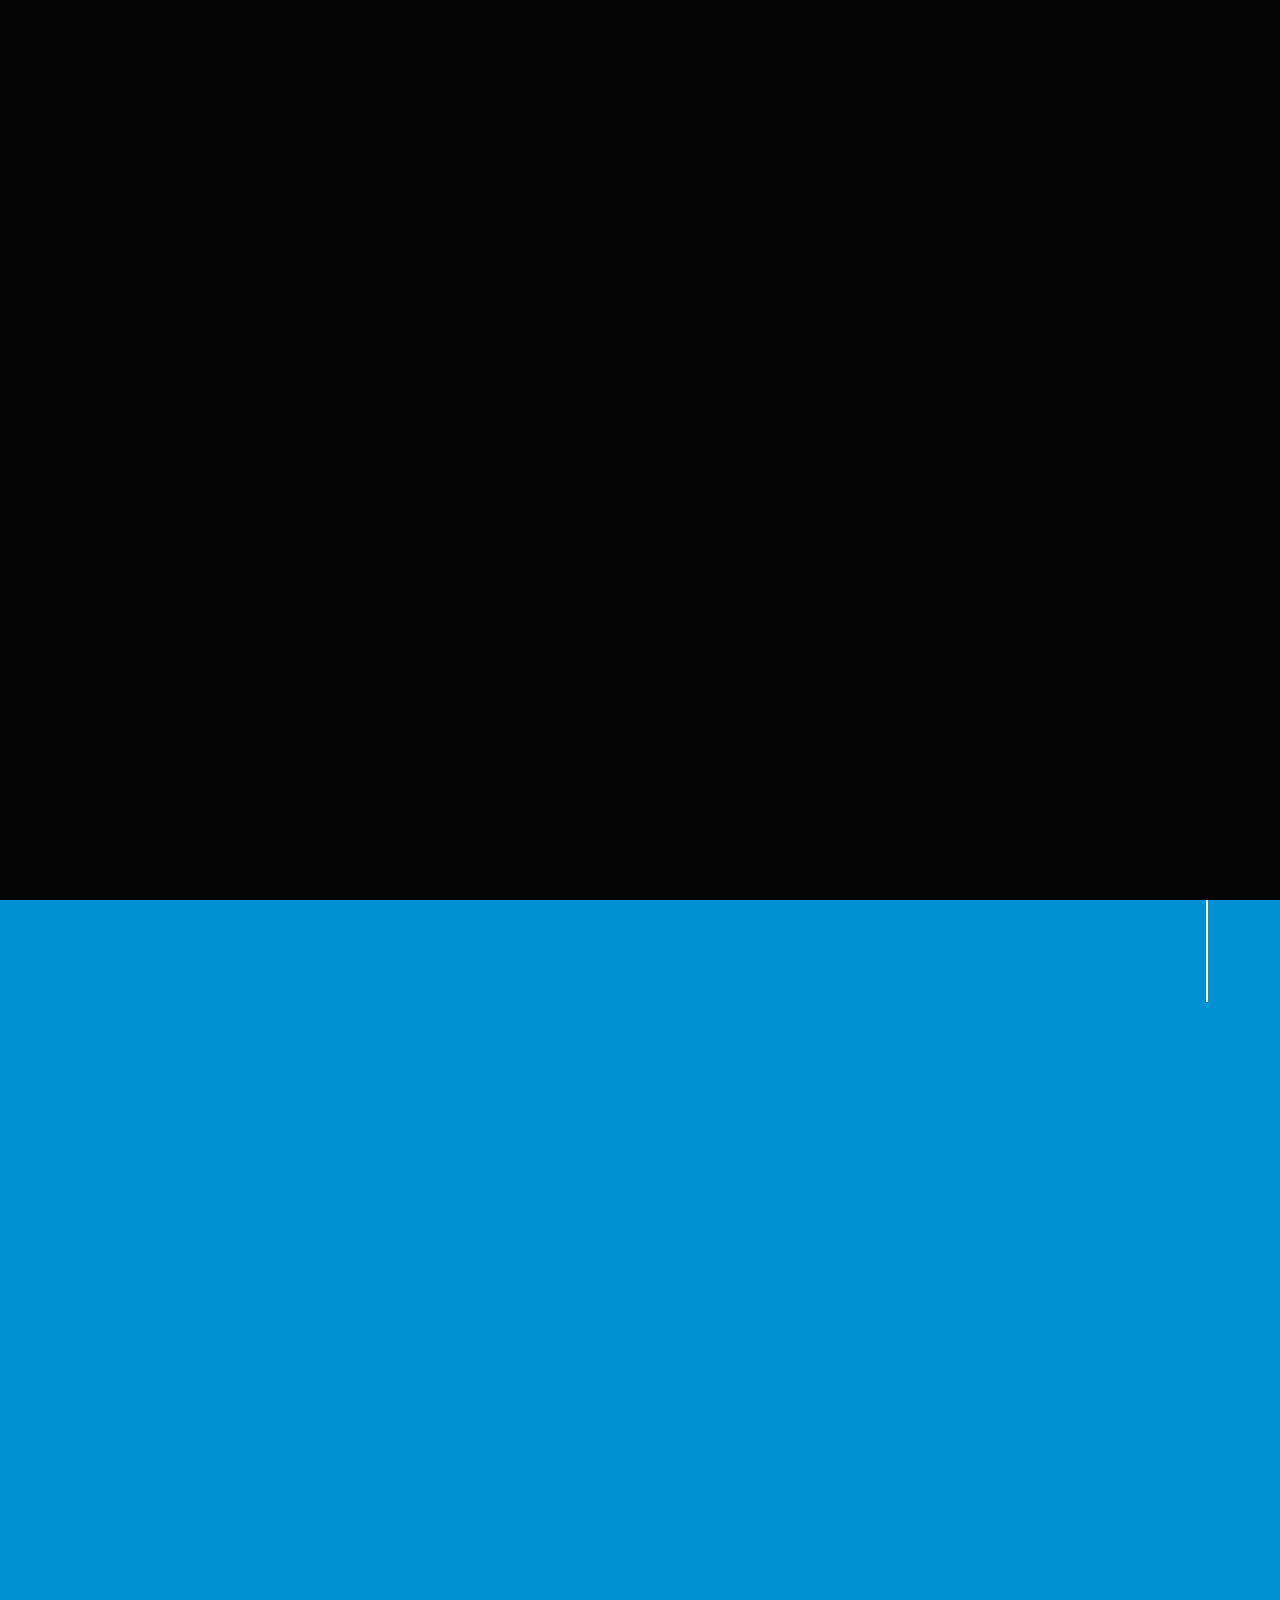
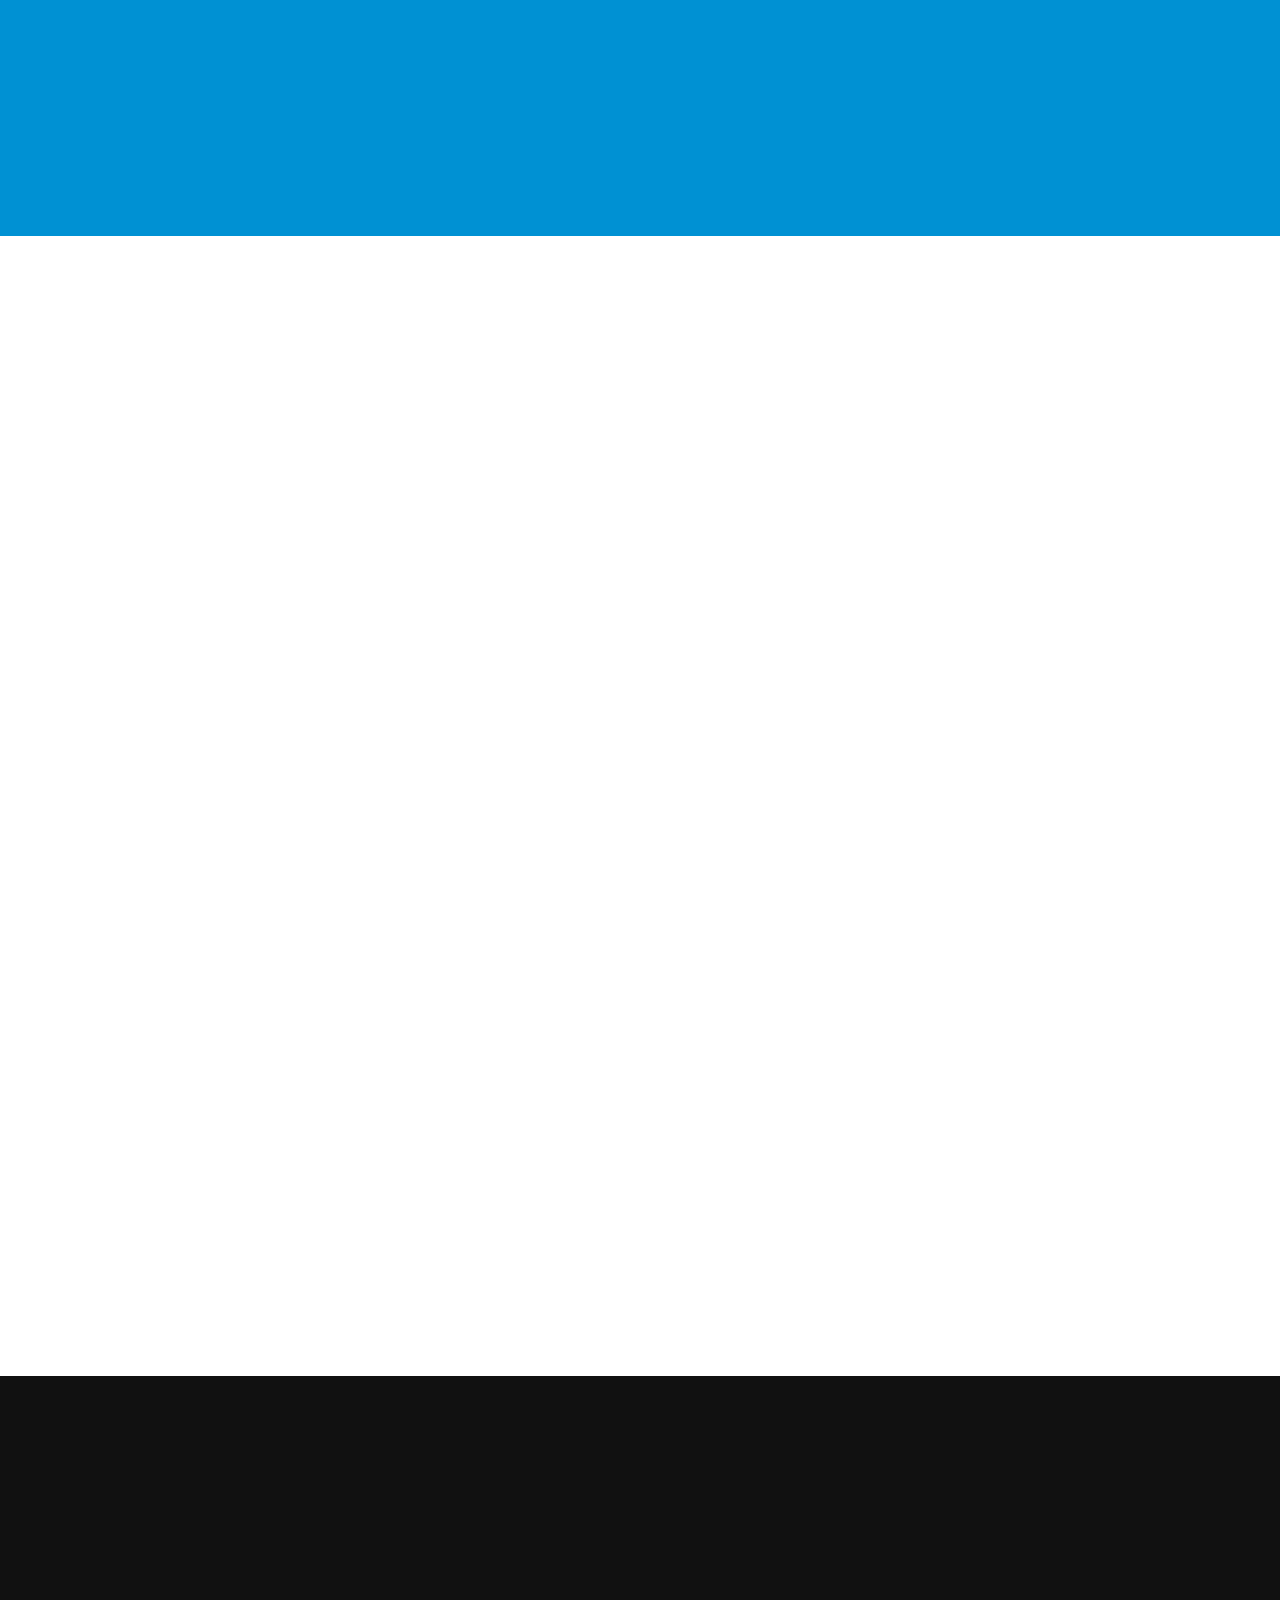
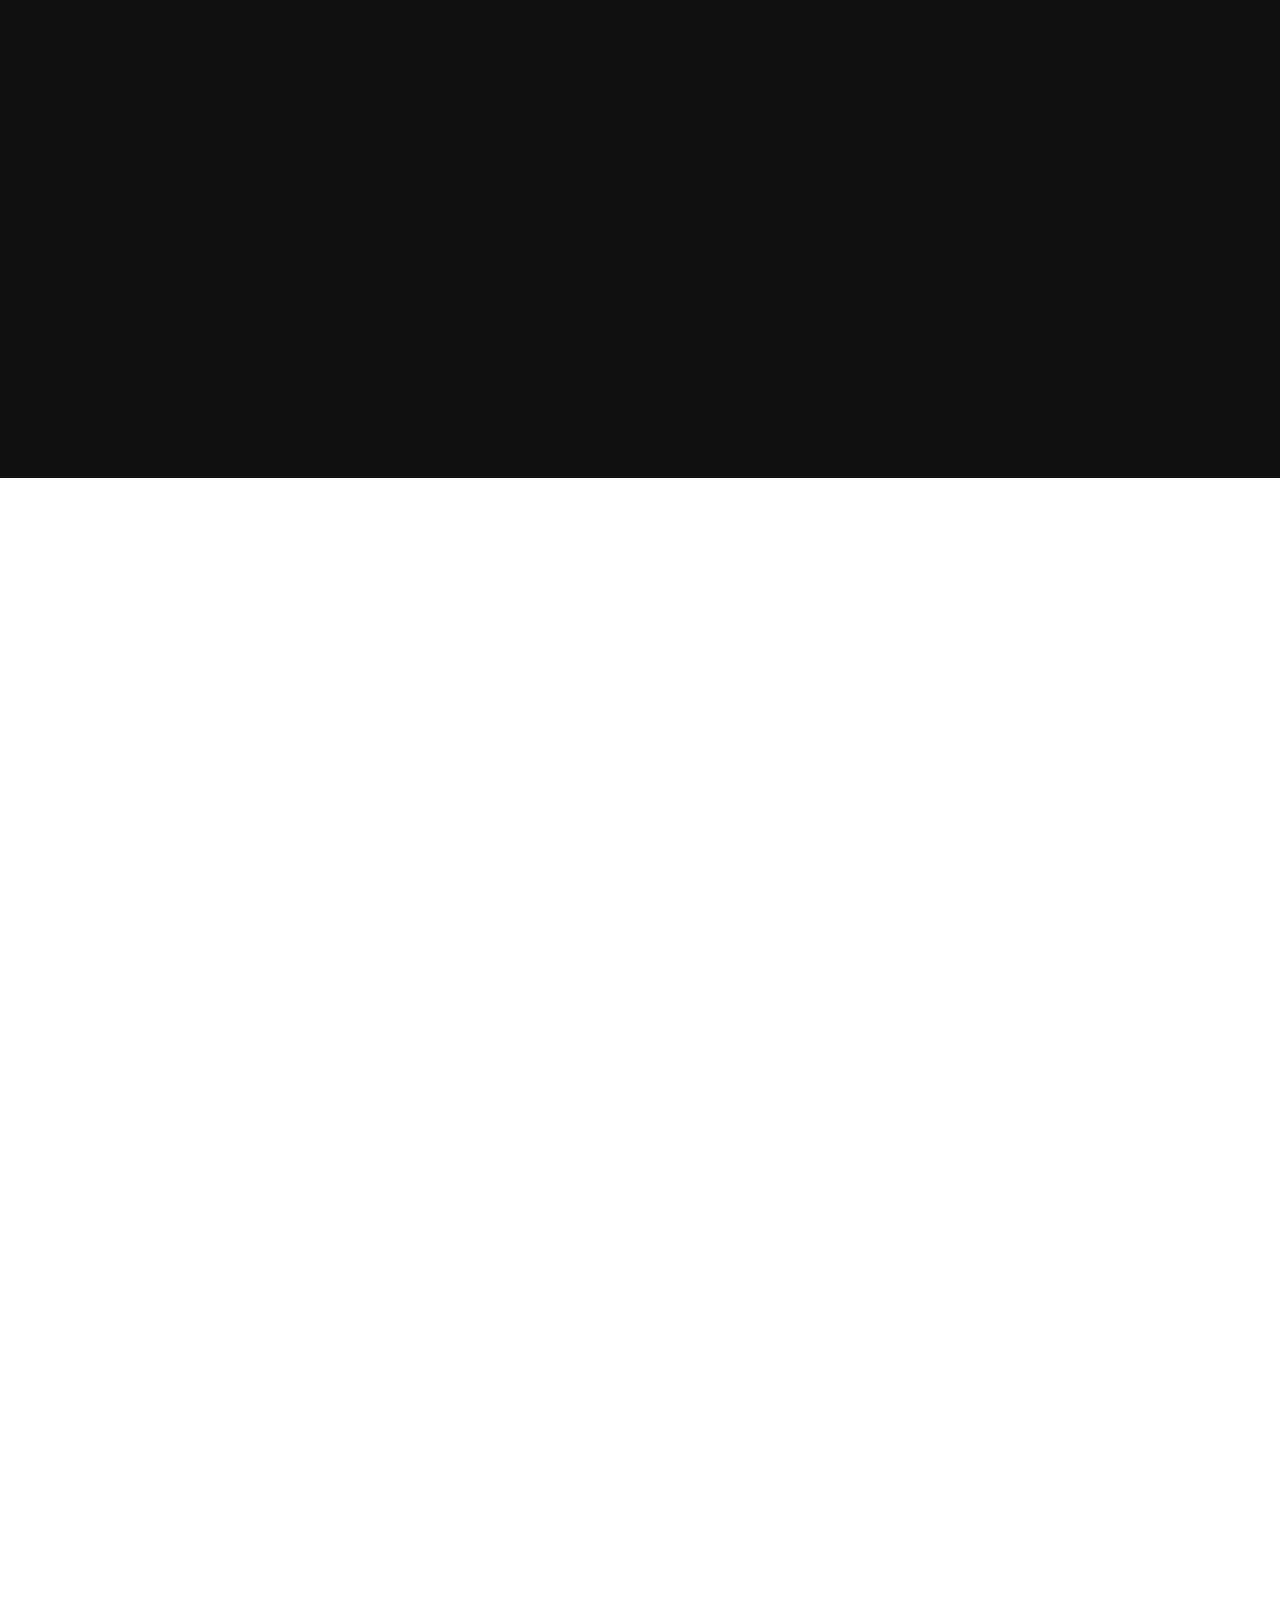
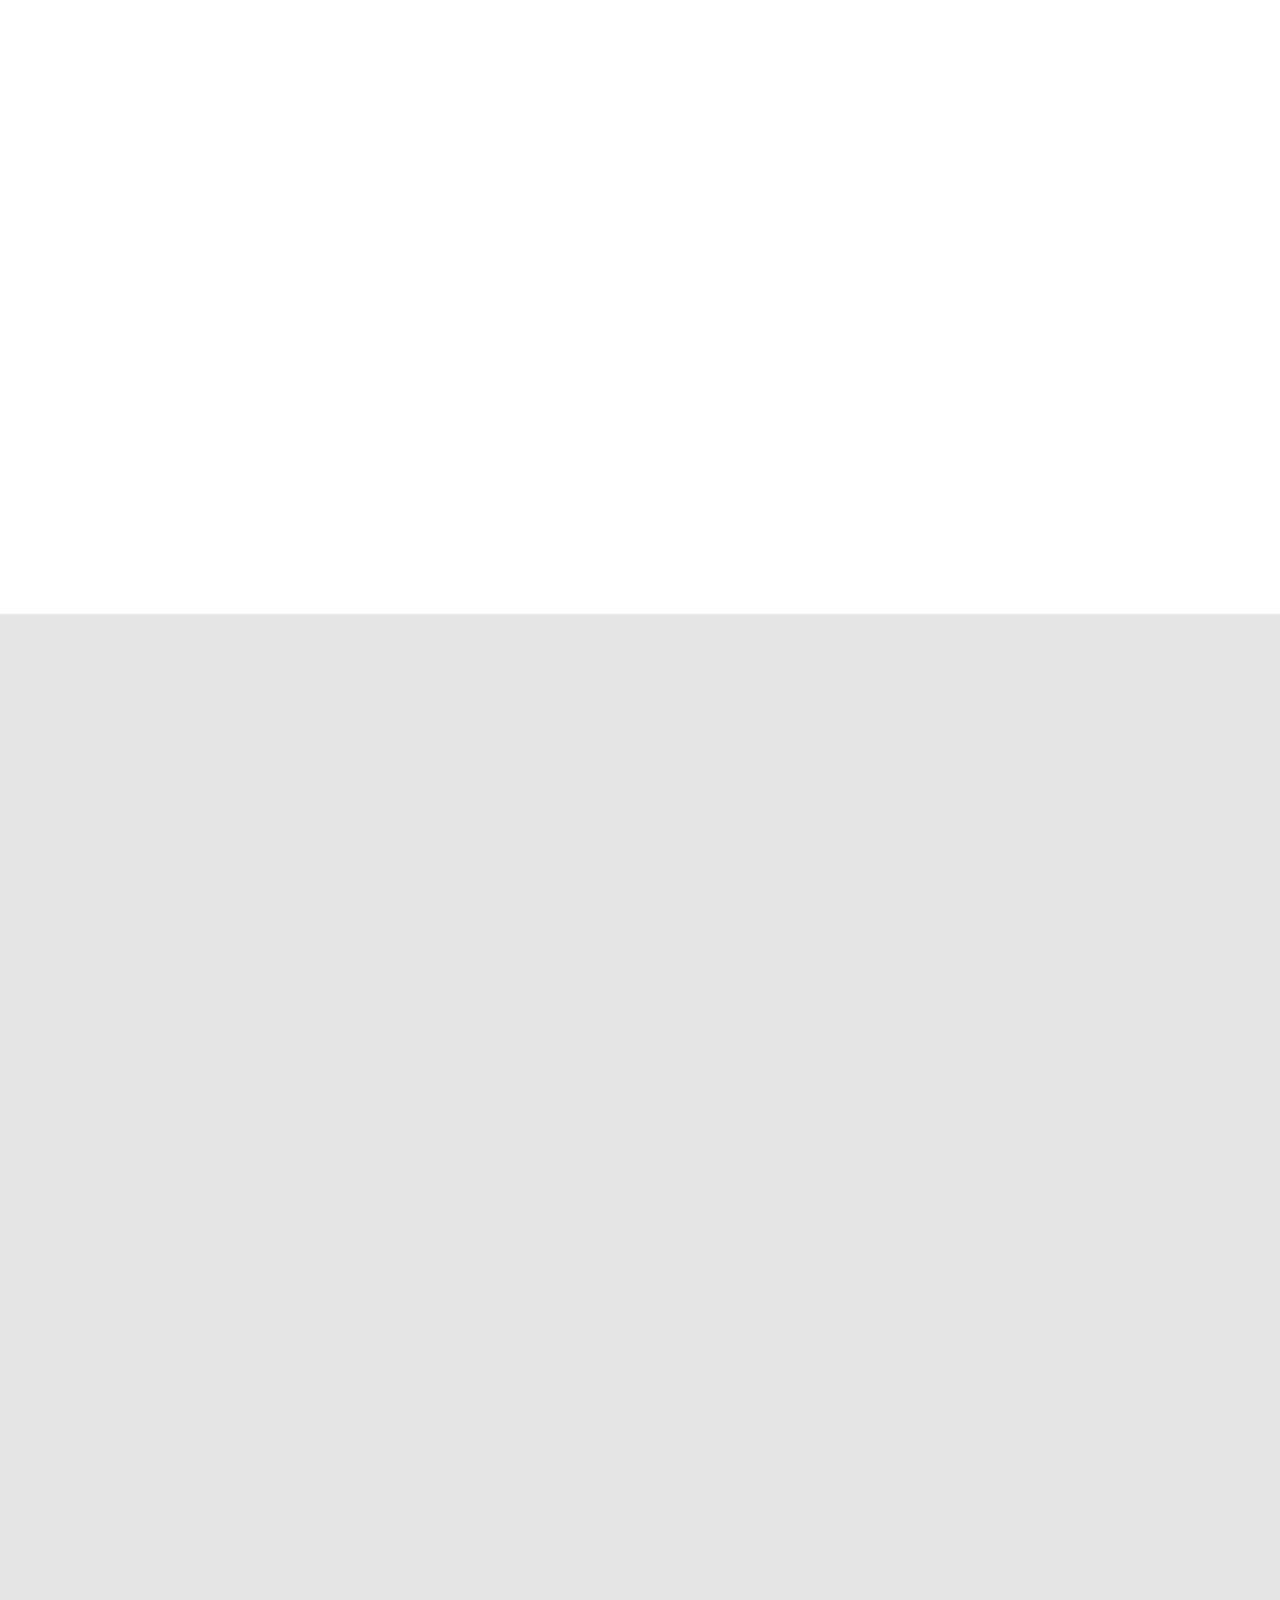
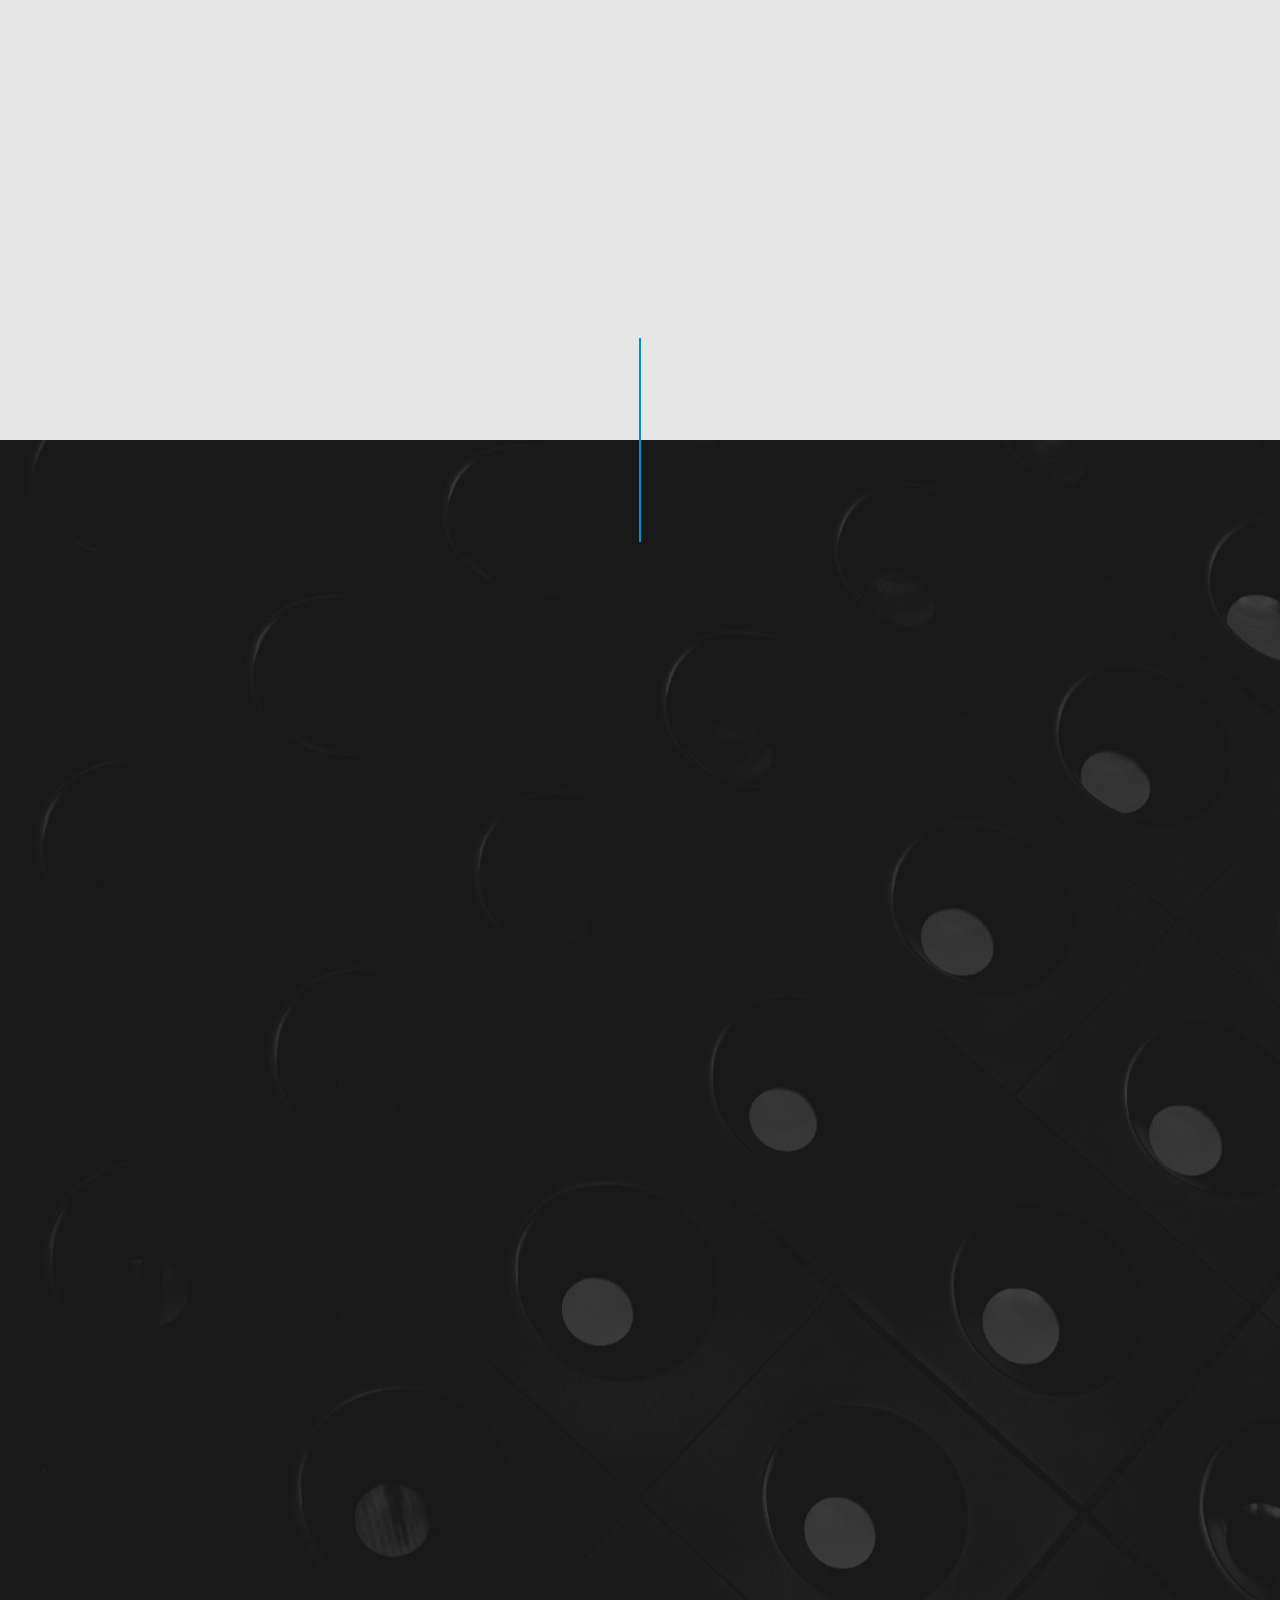
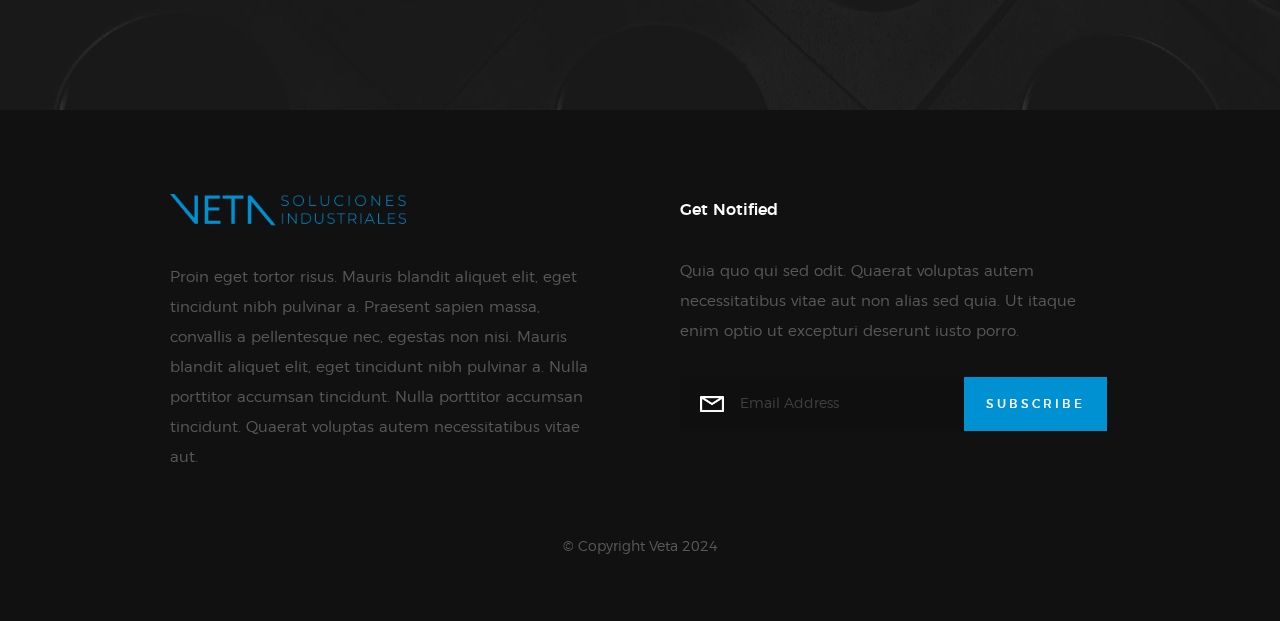
==== commit 5af901ed: "Varios" ====
--- a/index.html
+++ b/index.html
@@ -1,6 +1,496 @@
-<!DOCTYPE html> <!--[if lt IE 9 ]><html class="no-js oldie" lang="en"> <![endif]--> <!--[if IE 9 ]><html class="no-js oldie ie9" lang="en"> <![endif]--> <!--[if (gte IE 9)|!(IE)]><!--><html class="no-js" lang="en"> <!--<![endif]-->
+<!DOCTYPE html> <!--[if lt IE 9 ]><html class="no-js oldie" lang="en"> <![endif]-->
+<!--[if IE 9 ]><html class="no-js oldie ie9" lang="en"> <![endif]--> <!--[if (gte IE 9)|!(IE)]><!-->
+<html class="no-js" lang="en"> <!--<![endif]-->
 <!-- Mirrored from preview.colorlib.com/theme/glint/ by HTTrack Website Copier/3.x [XR&CO'2014], Wed, 10 Jan 2024 18:38:56 GMT -->
-<head><meta charset="utf-8"><title>Glint</title><meta name="description" content><meta name="author" content><meta name="viewport" content="width=device-width, initial-scale=1"><link rel="stylesheet" href="css/base.css"><link rel="stylesheet" href="css/vendor.css"><link rel="stylesheet" href="css/main.css"> <script src="js/modernizr.js"></script> <script src="js/pace.min.js"></script> <link rel="shortcut icon" href="favicon.ico" type="image/x-icon"><link rel="icon" href="favicon.ico" type="image/x-icon"><script nonce="2516d2b6-8d88-4ab1-8c17-cd21820bf9f4">(function(w,d){!function(dp,dq,dr,ds){dp[dr]=dp[dr]||{};dp[dr].executed=[];dp.zaraz={deferred:[],listeners:[]};dp.zaraz.q=[];dp.zaraz._f=function(dt){return async function(){var du=Array.prototype.slice.call(arguments);dp.zaraz.q.push({m:dt,a:du})}};for(const dv of["track","set","debug"])dp.zaraz[dv]=dp.zaraz._f(dv);dp.zaraz.init=()=>{var dw=dq.getElementsByTagName(ds)[0],dx=dq.createElement(ds),dy=dq.getElementsByTagName("title")[0];dy&&(dp[dr].t=dq.getElementsByTagName("title")[0].text);dp[dr].x=Math.random();dp[dr].w=dp.screen.width;dp[dr].h=dp.screen.height;dp[dr].j=dp.innerHeight;dp[dr].e=dp.innerWidth;dp[dr].l=dp.location.href;dp[dr].r=dq.referrer;dp[dr].k=dp.screen.colorDepth;dp[dr].n=dq.characterSet;dp[dr].o=(new Date).getTimezoneOffset();if(dp.dataLayer)for(const dC of Object.entries(Object.entries(dataLayer).reduce(((dD,dE)=>({...dD[1],...dE[1]})),{})))zaraz.set(dC[0],dC[1],{scope:"page"});dp[dr].q=[];for(;dp.zaraz.q.length;){const dF=dp.zaraz.q.shift();dp[dr].q.push(dF)}dx.defer=!0;for(const dG of[localStorage,sessionStorage])Object.keys(dG||{}).filter((dI=>dI.startsWith("_zaraz_"))).forEach((dH=>{try{dp[dr]["z_"+dH.slice(7)]=JSON.parse(dG.getItem(dH))}catch{dp[dr]["z_"+dH.slice(7)]=dG.getItem(dH)}}));dx.referrerPolicy="origin";dx.src="https://preview.colorlib.com/cdn-cgi/zaraz/s.js?z="+btoa(encodeURIComponent(JSON.stringify(dp[dr])));dw.parentNode.insertBefore(dx,dw)};["complete","interactive"].includes(dq.readyState)?zaraz.init():dp.addEventListener("DOMContentLoaded",zaraz.init)}(w,d,"zarazData","script");})(window,document);</script></head><body id="top"> <header class="s-header"><div class="header-logo"> <a class="site-logo" href="index-2.html"> <img src="images/logo.png" alt="Homepage"> </a></div><nav class="header-nav"><a href="#0" class="header-nav__close" title="close"><span>Close</span></a><div class="header-nav__content"><h3>Navigation</h3><ul class="header-nav__list"><li class="current"><a class="smoothscroll" href="#home" title="home">Home</a></li><li><a class="smoothscroll" href="#about" title="about">About</a></li><li><a class="smoothscroll" href="#services" title="services">Services</a></li><li><a class="smoothscroll" href="#works" title="works">Works</a></li><li><a class="smoothscroll" href="#clients" title="clients">Clients</a></li><li><a class="smoothscroll" href="#contact" title="contact">Contact</a></li></ul><p>Perspiciatis hic praesentium nesciunt. Et neque a dolorum <a href="#0">voluptatem</a> porro iusto sequi veritatis libero enim. Iusto id suscipit veritatis neque reprehenderit.</p><ul class="header-nav__social"><li> <a href="#"><i class="fa fa-facebook"></i></a></li><li> <a href="#"><i class="fa fa-twitter"></i></a></li><li> <a href="#"><i class="fa fa-instagram"></i></a></li><li> <a href="#"><i class="fa fa-behance"></i></a></li><li> <a href="#"><i class="fa fa-dribbble"></i></a></li></ul></div></nav><a class="header-menu-toggle" href="#0"> <span class="header-menu-text">Menu</span> <span class="header-menu-icon"></span> </a></header> <section id="home" class="s-home target-section" data-parallax="scroll" data-image-src="images/hero-bg.jpg" data-natural-width="3000" data-natural-height="2000" data-position-y="center"><div class="overlay"></div><div class="shadow-overlay"></div><div class="home-content"><div class="row home-content__main"><h3>Welcome to Glint</h3><h1> We are a creative group <br> of people who design <br> influential brands and <br> digital experiences.</h1><div class="home-content__buttons"> <a href="#contact" class="smoothscroll btn btn--stroke"> Start a Project </a> <a href="#about" class="smoothscroll btn btn--stroke"> More About Us </a></div></div><div class="home-content__scroll"> <a href="#about" class="scroll-link smoothscroll"> <span>Scroll Down</span> </a></div><div class="home-content__line"></div></div><ul class="home-social"><li> <a href="#0"><i class="fa fa-facebook" aria-hidden="true"></i><span>Facebook</span></a></li><li> <a href="#0"><i class="fa fa-twitter" aria-hidden="true"></i><span>Twiiter</span></a></li><li> <a href="#0"><i class="fa fa-instagram" aria-hidden="true"></i><span>Instagram</span></a></li><li> <a href="#0"><i class="fa fa-behance" aria-hidden="true"></i><span>Behance</span></a></li><li> <a href="#0"><i class="fa fa-dribbble" aria-hidden="true"></i><span>Dribbble</span></a></li></ul></section> <section id="about" class="s-about"><div class="row section-header has-bottom-sep" data-aos="fade-up"><div class="col-full"><h3 class="subhead subhead--dark">Hello There</h3><h1 class="display-1 display-1--light">We Are Glint</h1></div></div><div class="row about-desc" data-aos="fade-up"><div class="col-full"><p> Lorem ipsum dolor sit amet, consectetur adipisicing elit, sed do eiusmod tempor incididunt ut labore et dolore magna aliqua. Ut enim ad minim veniam, quis nostrud exercitation ullamco laboris nisi ut aliquip ex ea commodo consequat. Duis aute irure dolor in reprehenderit in voluptate velit esse cillum dolore eu fugiat nulla pariatur. Excepteur sint occaecat cupidatat non proident, sunt in culpa qui officia deserunt.</p></div></div><div class="row about-stats stats block-1-4 block-m-1-2 block-mob-full" data-aos="fade-up"><div class="col-block stats__col "><div class="stats__count">127</div><h5>Awards Received</h5></div><div class="col-block stats__col"><div class="stats__count">1505</div><h5>Cups of Coffee</h5></div><div class="col-block stats__col"><div class="stats__count">109</div><h5>Projects Completed</h5></div><div class="col-block stats__col"><div class="stats__count">102</div><h5>Happy Clients</h5></div></div><div class="about__line"></div></section> <section id="services" class="s-services"><div class="row section-header has-bottom-sep" data-aos="fade-up"><div class="col-full"><h3 class="subhead">What We Do</h3><h1 class="display-2">We’ve got everything you need to launch and grow your business</h1></div></div><div class="row services-list block-1-2 block-tab-full"><div class="col-block service-item" data-aos="fade-up"><div class="service-icon"> <i class="icon-paint-brush"></i></div><div class="service-text"><h3 class="h2">Brand Identity</h3><p>Nemo cupiditate ab quibusdam quaerat impedit magni. Earum suscipit ipsum laudantium. Quo delectus est. Maiores voluptas ab sit natus veritatis ut. Debitis nulla cumque veritatis. Sunt suscipit voluptas ipsa in tempora esse soluta sint.</p></div></div><div class="col-block service-item" data-aos="fade-up"><div class="service-icon"> <i class="icon-group"></i></div><div class="service-text"><h3 class="h2">Illustration</h3><p>Nemo cupiditate ab quibusdam quaerat impedit magni. Earum suscipit ipsum laudantium. Quo delectus est. Maiores voluptas ab sit natus veritatis ut. Debitis nulla cumque veritatis. Sunt suscipit voluptas ipsa in tempora esse soluta sint.</p></div></div><div class="col-block service-item" data-aos="fade-up"><div class="service-icon"> <i class="icon-megaphone"></i></div><div class="service-text"><h3 class="h2">Marketing</h3><p>Nemo cupiditate ab quibusdam quaerat impedit magni. Earum suscipit ipsum laudantium. Quo delectus est. Maiores voluptas ab sit natus veritatis ut. Debitis nulla cumque veritatis. Sunt suscipit voluptas ipsa in tempora esse soluta sint.</p></div></div><div class="col-block service-item" data-aos="fade-up"><div class="service-icon"> <i class="icon-earth"></i></div><div class="service-text"><h3 class="h2">Web Design</h3><p>Nemo cupiditate ab quibusdam quaerat impedit magni. Earum suscipit ipsum laudantium. Quo delectus est. Maiores voluptas ab sit natus veritatis ut. Debitis nulla cumque veritatis. Sunt suscipit voluptas ipsa in tempora esse soluta sint.</p></div></div><div class="col-block service-item" data-aos="fade-up"><div class="service-icon"> <i class="icon-cube"></i></div><div class="service-text"><h3 class="h2">Packaging Design</h3><p>Nemo cupiditate ab quibusdam quaerat impedit magni. Earum suscipit ipsum laudantium. Quo delectus est. Maiores voluptas ab sit natus veritatis ut. Debitis nulla cumque veritatis. Sunt suscipit voluptas ipsa in tempora esse soluta sint.</p></div></div><div class="col-block service-item" data-aos="fade-up"><div class="service-icon"><i class="icon-lego-block"></i></div><div class="service-text"><h3 class="h2">Web Development</h3><p>Nemo cupiditate ab quibusdam quaerat impedit magni. Earum suscipit ipsum laudantium. Quo delectus est. Maiores voluptas ab sit natus veritatis ut. Debitis nulla cumque veritatis. Sunt suscipit voluptas ipsa in tempora esse soluta sint.</p></div></div></div></section> <section id="works" class="s-works"><div class="intro-wrap"><div class="row section-header has-bottom-sep light-sep" data-aos="fade-up"><div class="col-full"><h3 class="subhead">Recent Works</h3><h1 class="display-2 display-2--light">We love what we do, check out some of our latest works</h1></div></div></div><div class="row works-content"><div class="col-full masonry-wrap"><div class="masonry"><div class="masonry__brick" data-aos="fade-up"><div class="item-folio"><div class="item-folio__thumb"> <a href="images/portfolio/gallery/g-shutterbug.jpg" class="thumb-link" title="Shutterbug" data-size="1050x700"> <img src="images/portfolio/lady-shutterbug.jpg" srcset="images/portfolio/lady-shutterbug.jpg 1x, images/portfolio/lady-shutterbug@2x.jpg 2x" alt> </a></div><div class="item-folio__text"><h3 class="item-folio__title"> Shutterbug</h3><p class="item-folio__cat"> Branding</p></div><a href="https://www.behance.net/" class="item-folio__project-link" title="Project link"> <i class="icon-link"></i> </a><div class="item-folio__caption"><p>Vero molestiae sed aut natus excepturi. Et tempora numquam. Temporibus iusto quo.Unde dolorem corrupti neque nisi.</p></div></div></div><div class="masonry__brick" data-aos="fade-up"><div class="item-folio"><div class="item-folio__thumb"> <a href="images/portfolio/gallery/g-woodcraft.jpg" class="thumb-link" title="Woodcraft" data-size="1050x700"> <img src="images/portfolio/woodcraft.jpg" srcset="images/portfolio/woodcraft.jpg 1x, images/portfolio/woodcraft@2x.jpg 2x" alt> </a></div><div class="item-folio__text"><h3 class="item-folio__title"> Woodcraft</h3><p class="item-folio__cat"> Web Design</p></div><a href="https://www.behance.net/" class="item-folio__project-link" title="Project link"> <i class="icon-link"></i> </a><div class="item-folio__caption"><p>Vero molestiae sed aut natus excepturi. Et tempora numquam. Temporibus iusto quo.Unde dolorem corrupti neque nisi.</p></div></div></div><div class="masonry__brick" data-aos="fade-up"><div class="item-folio"><div class="item-folio__thumb"> <a href="images/portfolio/gallery/g-beetle.jpg" class="thumb-link" title="The Beetle Car" data-size="1050x700"> <img src="images/portfolio/the-beetle.jpg" srcset="images/portfolio/the-beetle.jpg 1x, images/portfolio/the-beetle@2x.jpg 2x" alt> </a></div><div class="item-folio__text"><h3 class="item-folio__title"> The Beetle</h3><p class="item-folio__cat"> Web Development</p></div><a href="https://www.behance.net/" class="item-folio__project-link" title="Project link"> <i class="icon-link"></i> </a><div class="item-folio__caption"><p>Vero molestiae sed aut natus excepturi. Et tempora numquam. Temporibus iusto quo.Unde dolorem corrupti neque nisi.</p></div></div></div><div class="masonry__brick" data-aos="fade-up"><div class="item-folio"><div class="item-folio__thumb"> <a href="images/portfolio/gallery/g-grow-green.jpg" class="thumb-link" title="Grow Green" data-size="1050x700"> <img src="images/portfolio/grow-green.jpg" srcset="images/portfolio/grow-green.jpg 1x, images/portfolio/grow-green@2x.jpg 2x" alt> </a></div><div class="item-folio__text"><h3 class="item-folio__title"> Grow Green</h3><p class="item-folio__cat"> Branding</p></div><a href="https://www.behance.net/" class="item-folio__project-link" title="Project link"> <i class="icon-link"></i> </a><div class="item-folio__caption"><p>Vero molestiae sed aut natus excepturi. Et tempora numquam. Temporibus iusto quo.Unde dolorem corrupti neque nisi.</p></div></div></div><div class="masonry__brick" data-aos="fade-up"><div class="item-folio"><div class="item-folio__thumb"> <a href="images/portfolio/gallery/g-guitarist.jpg" class="thumb-link" title="Guitarist" data-size="1050x700"> <img src="images/portfolio/guitarist.jpg" srcset="images/portfolio/guitarist.jpg 1x, images/portfolio/guitarist@2x.jpg 2x" alt> </a></div><div class="item-folio__text"><h3 class="item-folio__title"> Guitarist</h3><p class="item-folio__cat"> Web Design</p></div><a href="https://www.behance.net/" class="item-folio__project-link" title="Project link"> <i class="icon-link"></i> </a><div class="item-folio__caption"><p>Vero molestiae sed aut natus excepturi. Et tempora numquam. Temporibus iusto quo.Unde dolorem corrupti neque nisi.</p></div></div></div><div class="masonry__brick" data-aos="fade-up"><div class="item-folio"><div class="item-folio__thumb"> <a href="images/portfolio/gallery/g-palmeira.jpg" class="thumb-link" title="Palmeira" data-size="1050x700"> <img src="images/portfolio/palmeira.jpg" srcset="images/portfolio/palmeira.jpg 1x, images/portfolio/palmeira@2x.jpg 2x" alt> </a></div><div class="item-folio__text"><h3 class="item-folio__title"> Palmeira</h3><p class="item-folio__cat"> Web Design</p></div><a href="https://www.behance.net/" class="item-folio__project-link" title="Project link"> <i class="icon-link"></i> </a><div class="item-folio__caption"><p>Vero molestiae sed aut natus excepturi. Et tempora numquam. Temporibus iusto quo.Unde dolorem corrupti neque nisi.</p></div></div></div></div></div></div></section> <section id="clients" class="s-clients"><div class="row section-header" data-aos="fade-up"><div class="col-full"><h3 class="subhead">Our Clients</h3><h1 class="display-2">Glint has been honored to partner up with these clients</h1></div></div><div class="row clients-outer" data-aos="fade-up"><div class="col-full"><div class="clients"><a href="#0" title class="clients__slide"><img src="images/clients/apple.png" /></a> <a href="#0" title class="clients__slide"><img src="images/clients/atom.png" /></a> <a href="#0" title class="clients__slide"><img src="images/clients/blackberry.png" /></a> <a href="#0" title class="clients__slide"><img src="images/clients/dropbox.png" /></a> <a href="#0" title class="clients__slide"><img src="images/clients/envato.png" /></a> <a href="#0" title class="clients__slide"><img src="images/clients/firefox.png" /></a> <a href="#0" title class="clients__slide"><img src="images/clients/joomla.png" /></a> <a href="#0" title class="clients__slide"><img src="images/clients/magento.png" /></a></div></div></div><div class="row clients-testimonials" data-aos="fade-up"><div class="col-full"><div class="testimonials"><div class="testimonials__slide"><p>Qui ipsam temporibus quisquam vel. Maiores eos cumque distinctio nam accusantium ipsum. Laudantium quia consequatur molestias delectus culpa facere hic dolores aperiam. Accusantium quos qui praesentium corpori. Excepturi nam cupiditate culpa doloremque deleniti repellat.</p><img src="images/avatars/user-01.jpg" alt="Author image" class="testimonials__avatar"><div class="testimonials__info"> <span class="testimonials__name">Tim Cook</span> <span class="testimonials__pos">CEO, Apple</span></div></div><div class="testimonials__slide"><p>Excepturi nam cupiditate culpa doloremque deleniti repellat. Veniam quos repellat voluptas animi adipisci. Nisi eaque consequatur. Quasi voluptas eius distinctio. Atque eos maxime. Qui ipsam temporibus quisquam vel.</p><img src="images/avatars/user-05.jpg" alt="Author image" class="testimonials__avatar"><div class="testimonials__info"> <span class="testimonials__name">Sundar Pichai</span> <span class="testimonials__pos">CEO, Google</span></div></div><div class="testimonials__slide"><p>Repellat dignissimos libero. Qui sed at corrupti expedita voluptas odit. Nihil ea quia nesciunt. Ducimus aut sed ipsam. Autem eaque officia cum exercitationem sunt voluptatum accusamus. Quasi voluptas eius distinctio.</p><img src="images/avatars/user-02.jpg" alt="Author image" class="testimonials__avatar"><div class="testimonials__info"> <span class="testimonials__name">Satya Nadella</span> <span class="testimonials__pos">CEO, Microsoft</span></div></div></div></div></div></section> <section id="contact" class="s-contact"><div class="overlay"></div><div class="contact__line"></div><div class="row section-header" data-aos="fade-up"><div class="col-full"><h3 class="subhead">Contact Us</h3><h1 class="display-2 display-2--light">Reach out for a new project or just say hello</h1></div></div><div class="row contact-content" data-aos="fade-up"><div class="contact-primary"><h3 class="h6">Send Us A Message</h3><form name="contactForm" id="contactForm" method="post" action novalidate="novalidate"><fieldset><div class="form-field"> <input name="contactName" type="text" id="contactName" placeholder="Your Name" value minlength="2" required aria-required="true" class="full-width"></div><div class="form-field"> <input name="contactEmail" type="email" id="contactEmail" placeholder="Your Email" value required aria-required="true" class="full-width"></div><div class="form-field"> <input name="contactSubject" type="text" id="contactSubject" placeholder="Subject" value class="full-width"></div><div class="form-field"><textarea name="contactMessage" id="contactMessage" placeholder="Your Message" rows="10" cols="50" required aria-required="true" class="full-width"></textarea></div><div class="form-field"> <button class="full-width btn--primary">Submit</button><div class="submit-loader"><div class="text-loader">Sending...</div><div class="s-loader"><div class="bounce1"></div><div class="bounce2"></div><div class="bounce3"></div></div></div></div></fieldset></form><div class="message-warning"> Something went wrong. Please try again.</div><div class="message-success"> Your message was sent, thank you!<br></div></div><div class="contact-secondary"><div class="contact-info"><h3 class="h6 hide-on-fullwidth">Contact Info</h3><div class="cinfo"><h5>Where to Find Us</h5><p> 1600 Amphitheatre Parkway<br> Mountain View, CA<br> 94043 US</p></div><div class="cinfo"><h5>Email Us At</h5><p> <a href="https://preview.colorlib.com/cdn-cgi/l/email-protection" class="__cf_email__" data-cfemail="492a26273d282a3d092e2520273d3a203d2c672a2624">[email&#160;protected]</a><br> <a href="https://preview.colorlib.com/cdn-cgi/l/email-protection" class="__cf_email__" data-cfemail="81e8efe7eec1e6ede8eff5f2e8f5e4afe2eeec">[email&#160;protected]</a></p></div><div class="cinfo"><h5>Call Us At</h5><p> Phone: (+63) 555 1212<br> Mobile: (+63) 555 0100<br> Fax: (+63) 555 0101</p></div><ul class="contact-social"><li> <a href="#"><i class="fa fa-facebook" aria-hidden="true"></i></a></li><li> <a href="#"><i class="fa fa-twitter" aria-hidden="true"></i></a></li><li> <a href="#"><i class="fa fa-instagram" aria-hidden="true"></i></a></li><li> <a href="#"><i class="fa fa-behance" aria-hidden="true"></i></a></li><li> <a href="#"><i class="fa fa-dribbble" aria-hidden="true"></i></a></li></ul></div></div></div></section> <footer><div class="row footer-main"><div class="col-six tab-full left footer-desc"><div class="footer-logo"></div> Proin eget tortor risus. Mauris blandit aliquet elit, eget tincidunt nibh pulvinar a. Praesent sapien massa, convallis a pellentesque nec, egestas non nisi. Mauris blandit aliquet elit, eget tincidunt nibh pulvinar a. Nulla porttitor accumsan tincidunt. Nulla porttitor accumsan tincidunt. Quaerat voluptas autem necessitatibus vitae aut.</div><div class="col-six tab-full right footer-subscribe"><h4>Get Notified</h4><p>Quia quo qui sed odit. Quaerat voluptas autem necessitatibus vitae aut non alias sed quia. Ut itaque enim optio ut excepturi deserunt iusto porro.</p><div class="subscribe-form"><form id="mc-form" class="group" novalidate="true"> <input type="email" value name="EMAIL" class="email" id="mc-email" placeholder="Email Address" required> <input type="submit" name="subscribe" value="Subscribe"> <label for="mc-email" class="subscribe-message"></label></form></div></div></div><div class="row footer-bottom"><div class="col-twelve"><div class="copyright"> <span>© Copyright Glint 2022</span> <span>Site Template by <a href="https://colorlib.com/" target="_blank" rel="nofollow noopener">Colorlib</a></span></div><div class="go-top"> <a class="smoothscroll" title="Back to Top" href="#top"><i class="icon-arrow-up" aria-hidden="true"></i></a></div></div></div></footer><div aria-hidden="true" class="pswp" role="dialog" tabindex="-1"><div class="pswp__bg"></div><div class="pswp__scroll-wrap"><div class="pswp__container"><div class="pswp__item"></div><div class="pswp__item"></div><div class="pswp__item"></div></div><div class="pswp__ui pswp__ui--hidden"><div class="pswp__top-bar"><div class="pswp__counter"></div><button class="pswp__button pswp__button--close" title="Close (Esc)"></button> <button class="pswp__button pswp__button--share" title="Share"></button> <button class="pswp__button pswp__button--fs" title="Toggle fullscreen"></button> <button class="pswp__button pswp__button--zoom" title="Zoom in/out"></button><div class="pswp__preloader"><div class="pswp__preloader__icn"><div class="pswp__preloader__cut"><div class="pswp__preloader__donut"></div></div></div></div></div><div class="pswp__share-modal pswp__share-modal--hidden pswp__single-tap"><div class="pswp__share-tooltip"></div></div><button class="pswp__button pswp__button--arrow--left" title="Previous (arrow left)"></button> <button class="pswp__button pswp__button--arrow--right" title="Next (arrow right)"></button><div class="pswp__caption"><div class="pswp__caption__center"></div></div></div></div></div><div id="preloader"><div id="loader"><div class="line-scale-pulse-out"><div></div><div></div><div></div><div></div><div></div></div></div></div> <script data-cfasync="false" src="https://preview.colorlib.com/cdn-cgi/scripts/5c5dd728/cloudflare-static/email-decode.min.js"></script><script src="js/jquery-3.6.1.min.js"></script> <script src="js/plugins.js"></script> <script src="js/main.js"></script> <script defer src="https://static.cloudflareinsights.com/beacon.min.js/v84a3a4012de94ce1a686ba8c167c359c1696973893317" integrity="sha512-euoFGowhlaLqXsPWQ48qSkBSCFs3DPRyiwVu3FjR96cMPx+Fr+gpWRhIafcHwqwCqWS42RZhIudOvEI+Ckf6MA==" data-cf-beacon='{"rayId":"84370a30fa452fa4","b":1,"version":"2023.10.0","token":"cd0b4b3a733644fc843ef0b185f98241"}' crossorigin="anonymous"></script>
+
+<head>
+    <meta charset="utf-8">
+    <title>Veta</title>
+    <meta name="description" content>
+    <meta name="author" content>
+    <meta name="viewport" content="width=device-width, initial-scale=1">
+    <link rel="stylesheet" href="css/base.css">
+    <link rel="stylesheet" href="css/vendor.css">
+    <link rel="stylesheet" href="css/main.css">
+    <script src="js/modernizr.js"></script>
+    <script src="js/pace.min.js"></script>
+    <link rel="shortcut icon" href="favicon.ico" type="image/x-icon">
+    <link rel="icon" href="favicon.ico" type="image/x-icon">
+    <!--   <script
+        nonce="2516d2b6-8d88-4ab1-8c17-cd21820bf9f4">(function (w, d) { !function (dp, dq, dr, ds) { dp[dr] = dp[dr] || {}; dp[dr].executed = []; dp.zaraz = { deferred: [], listeners: [] }; dp.zaraz.q = []; dp.zaraz._f = function (dt) { return async function () { var du = Array.prototype.slice.call(arguments); dp.zaraz.q.push({ m: dt, a: du }) } }; for (const dv of ["track", "set", "debug"]) dp.zaraz[dv] = dp.zaraz._f(dv); dp.zaraz.init = () => { var dw = dq.getElementsByTagName(ds)[0], dx = dq.createElement(ds), dy = dq.getElementsByTagName("title")[0]; dy && (dp[dr].t = dq.getElementsByTagName("title")[0].text); dp[dr].x = Math.random(); dp[dr].w = dp.screen.width; dp[dr].h = dp.screen.height; dp[dr].j = dp.innerHeight; dp[dr].e = dp.innerWidth; dp[dr].l = dp.location.href; dp[dr].r = dq.referrer; dp[dr].k = dp.screen.colorDepth; dp[dr].n = dq.characterSet; dp[dr].o = (new Date).getTimezoneOffset(); if (dp.dataLayer) for (const dC of Object.entries(Object.entries(dataLayer).reduce(((dD, dE) => ({ ...dD[1], ...dE[1] })), {}))) zaraz.set(dC[0], dC[1], { scope: "page" }); dp[dr].q = []; for (; dp.zaraz.q.length;) { const dF = dp.zaraz.q.shift(); dp[dr].q.push(dF) } dx.defer = !0; for (const dG of [localStorage, sessionStorage]) Object.keys(dG || {}).filter((dI => dI.startsWith("_zaraz_"))).forEach((dH => { try { dp[dr]["z_" + dH.slice(7)] = JSON.parse(dG.getItem(dH)) } catch { dp[dr]["z_" + dH.slice(7)] = dG.getItem(dH) } })); dx.referrerPolicy = "origin"; dx.src = "https://preview.colorlib.com/cdn-cgi/zaraz/s.js?z=" + btoa(encodeURIComponent(JSON.stringify(dp[dr]))); dw.parentNode.insertBefore(dx, dw) };["complete", "interactive"].includes(dq.readyState) ? zaraz.init() : dp.addEventListener("DOMContentLoaded", zaraz.init) }(w, d, "zarazData", "script"); })(window, document);</script>
+</head>
+-->
+
+<body id="top">
+    <header class="s-header">
+        <div class="header-logo"> <a class="site-logo" href="index-2.html"> <img src="images/logo.png" alt="Homepage">
+            </a></div>
+        <nav class="header-nav"><a href="#0" class="header-nav__close" title="close"><span>Close</span></a>
+            <div class="header-nav__content">
+                <h3>Navegación</h3>
+                <ul class="header-nav__list">
+                    <li class="current"><a class="smoothscroll" href="#home" title="home">Inicio</a></li>
+                    <li><a class="smoothscroll" href="#about" title="about">Sobre nosotros</a></li>
+                    <li><a class="smoothscroll" href="#services" title="services">Servicios</a></li>
+                    <li><a class="smoothscroll" href="#works" title="works">Trabajos</a></li>
+                    <li><a class="smoothscroll" href="#clients" title="clients">Clientes</a></li>
+                    <li><a class="smoothscroll" href="#contact" title="contact">Contacto</a></li>
+                </ul>
+                <p>Perspiciatis hic praesentium nesciunt. Et neque a dolorum <a href="#0">voluptatem</a> porro iusto
+                    sequi veritatis libero enim. Iusto id suscipit veritatis neque reprehenderit.</p>
+                <ul class="header-nav__social">
+                    <li> <a href="#"><i class="fa fa-facebook"></i></a></li>
+                    <li> <a href="#"><i class="fa fa-twitter"></i></a></li>
+                    <li> <a href="#"><i class="fa fa-instagram"></i></a></li>
+                    <li> <a href="#"><i class="fa fa-behance"></i></a></li>
+                    <li> <a href="#"><i class="fa fa-dribbble"></i></a></li>
+                </ul>
+            </div>
+        </nav><a class="header-menu-toggle" href="#0"> <span class="header-menu-text">Menu</span> <span
+                class="header-menu-icon"></span> </a>
+    </header>
+    <section id="home" class="s-home target-section" data-parallax="scroll" data-image-src="images/hero-bg.jpg"
+        data-natural-width="3000" data-natural-height="2000" data-position-y="center">
+        <div class="overlay"></div>
+        <div class="shadow-overlay"></div>
+        <div class="home-content">
+            <div class="row home-content__main">
+                <h3>Bienvenidos a Veta</h3>
+                <h1> Nos dedicamos a asesorarte <br> queremos ser tus consultores <br> hacerte más fácil todo en tu
+                    empresa.</h1>
+                <div class="home-content__buttons"> <a href="#contact" class="smoothscroll btn btn--stroke"> Start a
+                        Project </a> <a href="#about" class="smoothscroll btn btn--stroke"> More About Us </a></div>
+            </div>
+            <div class="home-content__scroll"> <a href="#about" class="scroll-link smoothscroll"> <span>Scroll
+                        Down</span> </a></div>
+            <div class="home-content__line"></div>
+        </div>
+        <ul class="home-social">
+            <li> <a href="#0"><i class="fa fa-facebook" aria-hidden="true"></i><span>Facebook</span></a></li>
+            <li> <a href="#0"><i class="fa fa-twitter" aria-hidden="true"></i><span>Twiiter</span></a></li>
+            <li> <a href="#0"><i class="fa fa-instagram" aria-hidden="true"></i><span>Instagram</span></a></li>
+            <li> <a href="#0"><i class="fa fa-behance" aria-hidden="true"></i><span>Behance</span></a></li>
+            <li> <a href="#0"><i class="fa fa-dribbble" aria-hidden="true"></i><span>Dribbble</span></a></li>
+        </ul>
+    </section>
+    <section id="about" class="s-about">
+        <div class="row section-header has-bottom-sep" data-aos="fade-up">
+            <div class="col-full">
+                <h3 class="subhead subhead--dark">Hello There</h3>
+                <h1 class="display-1 display-1--light">We Are Glint</h1>
+            </div>
+        </div>
+        <div class="row about-desc" data-aos="fade-up">
+            <div class="col-full">
+                <p> Lorem ipsum dolor sit amet, consectetur adipisicing elit, sed do eiusmod tempor incididunt ut labore
+                    et dolore magna aliqua. Ut enim ad minim veniam, quis nostrud exercitation ullamco laboris nisi ut
+                    aliquip ex ea commodo consequat. Duis aute irure dolor in reprehenderit in voluptate velit esse
+                    cillum dolore eu fugiat nulla pariatur. Excepteur sint occaecat cupidatat non proident, sunt in
+                    culpa qui officia deserunt.</p>
+            </div>
+        </div>
+        <div class="row about-stats stats block-1-4 block-m-1-2 block-mob-full" data-aos="fade-up">
+            <div class="col-block stats__col ">
+                <div class="stats__count">127</div>
+                <h5>Awards Received</h5>
+            </div>
+            <div class="col-block stats__col">
+                <div class="stats__count">1505</div>
+                <h5>Cups of Coffee</h5>
+            </div>
+            <div class="col-block stats__col">
+                <div class="stats__count">109</div>
+                <h5>Projects Completed</h5>
+            </div>
+            <div class="col-block stats__col">
+                <div class="stats__count">102</div>
+                <h5>Happy Clients</h5>
+            </div>
+        </div>
+        <div class="about__line"></div>
+    </section>
+    <section id="services" class="s-services">
+        <div class="row section-header has-bottom-sep" data-aos="fade-up">
+            <div class="col-full">
+                <h3 class="subhead">Qué hacemos</h3>
+                <h1 class="display-2">Tenemos todo lo que necesitas para gestionar tu día a día</h1>
+            </div>
+        </div>
+        <div class="row services-list block-1-2 block-tab-full">
+            <div class="col-block service-item" data-aos="fade-up">
+                <div class="service-icon"> <i class="icon-paint-brush"></i></div>
+                <div class="service-text">
+                    <h3 class="h2">Rama eléctrica</h3>
+                    <p>Nos ocupamos de realizarte una instalación eléctrica, instalarte unas placas solares, o el
+                        cargador de tu vehículo eléctrico. Todo ello con su boletín de instalación.</p>
+                </div>
+            </div>
+            <div class="col-block service-item" data-aos="fade-up">
+                <div class="service-icon"> <i class="icon-group"></i></div>
+                <div class="service-text">
+                    <h3 class="h2">Seguridad</h3>
+                    <p>La instalación de tus cámaras de seguridad y sistemas de alarma estarán en buenas manos con
+                        nosotros. Sólo deberás preocuparte de llamarnos, el resto es cosa nuestra.</p>
+                </div>
+            </div>
+            <div class="col-block service-item" data-aos="fade-up">
+                <div class="service-icon"> <i class="icon-megaphone"></i></div>
+                <div class="service-text">
+                    <h3 class="h2">Instalaciones varias</h3>
+                    <p>Instalamos desde tu antena DTV a los video porteros o porteros automáticos hasta megafonía para centros educativos, deportivos o comercios. Todo desde Veta.</p>
+                </div>
+            </div>
+            <div class="col-block service-item" data-aos="fade-up">
+                <div class="service-icon"> <i class="icon-earth"></i></div>
+                <div class="service-text">
+                    <h3 class="h2">Empresas</h3>
+                    <p>Especial tratamiento en sistemas de alarma cableados para industria, sistemas de autogestión con mantenimiento anual, control de accesos.</p>
+                </div>
+            </div>
+            <div class="col-block service-item" data-aos="fade-up">
+                <div class="service-icon"> <i class="icon-cube"></i></div>
+                <div class="service-text">
+                    <h3 class="h2">Mantenimientos especiales</h3>
+                    <p>Diseño, instalacion y certificación de líneas de vida y anclajes de seguridad, mantenimientos industriales en lugares de difícil acceso o en altura.</p>
+                </div>
+            </div>
+            <div class="col-block service-item" data-aos="fade-up">
+                <div class="service-icon"><i class="icon-lego-block"></i></div>
+                <div class="service-text">
+                    <h3 class="h2">Seguridad informática</h3>
+                    <p>Las mejores manos para gestionar la seguridad de su empresa, realizar auditorías, o implementar informes de ciberseguridad.</p>
+                </div>
+            </div>
+        </div>
+    </section>
+    <section id="works" class="s-works">
+        <div class="intro-wrap">
+            <div class="row section-header has-bottom-sep light-sep" data-aos="fade-up">
+                <div class="col-full">
+                    <h3 class="subhead">Trabajos recientes</h3>
+                    <h1 class="display-2 display-2--light">Amamos lo que hacemos, mira algunos ejemplos de nuestros últimos trabajos</h1>
+                </div>
+            </div>
+        </div>
+        <div class="row works-content">
+            <div class="col-full masonry-wrap">
+                <div class="masonry">
+                    <div class="masonry__brick" data-aos="fade-up">
+                        <div class="item-folio">
+                            <div class="item-folio__thumb"> <a href="images/portfolio/gallery/g-shutterbug.jpg"
+                                    class="thumb-link" title="Shutterbug" data-size="1050x700"> <img
+                                        src="images/portfolio/lady-shutterbug.jpg"
+                                        srcset="images/portfolio/lady-shutterbug.jpg 1x, images/portfolio/lady-shutterbug@2x.jpg 2x"
+                                        alt> </a></div>
+                            <div class="item-folio__text">
+                                <h3 class="item-folio__title"> Shutterbug</h3>
+                                <p class="item-folio__cat"> Branding</p>
+                            </div><a href="https://www.behance.net/" class="item-folio__project-link"
+                                title="Project link"> <i class="icon-link"></i> </a>
+                            <div class="item-folio__caption">
+                                <p>Vero molestiae sed aut natus excepturi. Et tempora numquam. Temporibus iusto quo.Unde
+                                    dolorem corrupti neque nisi.</p>
+                            </div>
+                        </div>
+                    </div>
+                    <div class="masonry__brick" data-aos="fade-up">
+                        <div class="item-folio">
+                            <div class="item-folio__thumb"> <a href="images/portfolio/gallery/g-woodcraft.jpg"
+                                    class="thumb-link" title="Woodcraft" data-size="1050x700"> <img
+                                        src="images/portfolio/woodcraft.jpg"
+                                        srcset="images/portfolio/woodcraft.jpg 1x, images/portfolio/woodcraft@2x.jpg 2x"
+                                        alt> </a></div>
+                            <div class="item-folio__text">
+                                <h3 class="item-folio__title"> Woodcraft</h3>
+                                <p class="item-folio__cat"> Web Design</p>
+                            </div><a href="https://www.behance.net/" class="item-folio__project-link"
+                                title="Project link"> <i class="icon-link"></i> </a>
+                            <div class="item-folio__caption">
+                                <p>Vero molestiae sed aut natus excepturi. Et tempora numquam. Temporibus iusto quo.Unde
+                                    dolorem corrupti neque nisi.</p>
+                            </div>
+                        </div>
+                    </div>
+                    <div class="masonry__brick" data-aos="fade-up">
+                        <div class="item-folio">
+                            <div class="item-folio__thumb"> <a href="images/portfolio/gallery/g-beetle.jpg"
+                                    class="thumb-link" title="The Beetle Car" data-size="1050x700"> <img
+                                        src="images/portfolio/the-beetle.jpg"
+                                        srcset="images/portfolio/the-beetle.jpg 1x, images/portfolio/the-beetle@2x.jpg 2x"
+                                        alt> </a></div>
+                            <div class="item-folio__text">
+                                <h3 class="item-folio__title"> The Beetle</h3>
+                                <p class="item-folio__cat"> Web Development</p>
+                            </div><a href="https://www.behance.net/" class="item-folio__project-link"
+                                title="Project link"> <i class="icon-link"></i> </a>
+                            <div class="item-folio__caption">
+                                <p>Vero molestiae sed aut natus excepturi. Et tempora numquam. Temporibus iusto quo.Unde
+                                    dolorem corrupti neque nisi.</p>
+                            </div>
+                        </div>
+                    </div>
+                    <div class="masonry__brick" data-aos="fade-up">
+                        <div class="item-folio">
+                            <div class="item-folio__thumb"> <a href="images/portfolio/gallery/g-grow-green.jpg"
+                                    class="thumb-link" title="Grow Green" data-size="1050x700"> <img
+                                        src="images/portfolio/grow-green.jpg"
+                                        srcset="images/portfolio/grow-green.jpg 1x, images/portfolio/grow-green@2x.jpg 2x"
+                                        alt> </a></div>
+                            <div class="item-folio__text">
+                                <h3 class="item-folio__title"> Grow Green</h3>
+                                <p class="item-folio__cat"> Branding</p>
+                            </div><a href="https://www.behance.net/" class="item-folio__project-link"
+                                title="Project link"> <i class="icon-link"></i> </a>
+                            <div class="item-folio__caption">
+                                <p>Vero molestiae sed aut natus excepturi. Et tempora numquam. Temporibus iusto quo.Unde
+                                    dolorem corrupti neque nisi.</p>
+                            </div>
+                        </div>
+                    </div>
+                    <div class="masonry__brick" data-aos="fade-up">
+                        <div class="item-folio">
+                            <div class="item-folio__thumb"> <a href="images/portfolio/gallery/g-guitarist.jpg"
+                                    class="thumb-link" title="Guitarist" data-size="1050x700"> <img
+                                        src="images/portfolio/guitarist.jpg"
+                                        srcset="images/portfolio/guitarist.jpg 1x, images/portfolio/guitarist@2x.jpg 2x"
+                                        alt> </a></div>
+                            <div class="item-folio__text">
+                                <h3 class="item-folio__title"> Guitarist</h3>
+                                <p class="item-folio__cat"> Web Design</p>
+                            </div><a href="https://www.behance.net/" class="item-folio__project-link"
+                                title="Project link"> <i class="icon-link"></i> </a>
+                            <div class="item-folio__caption">
+                                <p>Vero molestiae sed aut natus excepturi. Et tempora numquam. Temporibus iusto quo.Unde
+                                    dolorem corrupti neque nisi.</p>
+                            </div>
+                        </div>
+                    </div>
+                    <div class="masonry__brick" data-aos="fade-up">
+                        <div class="item-folio">
+                            <div class="item-folio__thumb"> <a href="images/portfolio/gallery/g-palmeira.jpg"
+                                    class="thumb-link" title="Palmeira" data-size="1050x700"> <img
+                                        src="images/portfolio/palmeira.jpg"
+                                        srcset="images/portfolio/palmeira.jpg 1x, images/portfolio/palmeira@2x.jpg 2x"
+                                        alt> </a></div>
+                            <div class="item-folio__text">
+                                <h3 class="item-folio__title"> Palmeira</h3>
+                                <p class="item-folio__cat"> Web Design</p>
+                            </div><a href="https://www.behance.net/" class="item-folio__project-link"
+                                title="Project link"> <i class="icon-link"></i> </a>
+                            <div class="item-folio__caption">
+                                <p>Vero molestiae sed aut natus excepturi. Et tempora numquam. Temporibus iusto quo.Unde
+                                    dolorem corrupti neque nisi.</p>
+                            </div>
+                        </div>
+                    </div>
+                </div>
+            </div>
+        </div>
+    </section>
+    <section id="clients" class="s-clients">
+        <div class="row section-header" data-aos="fade-up">
+            <div class="col-full">
+                <h3 class="subhead">Nuestros Clientes</h3>
+                <h1 class="display-2">Veta has been honored to partner up with these clients</h1>
+            </div>
+        </div>
+        <div class="row clients-outer" data-aos="fade-up">
+            <div class="col-full">
+                <div class="clients"><a href="#0" title class="clients__slide"><img
+                            src="images/clients/apple.png" /></a> <a href="#0" title class="clients__slide"><img
+                            src="images/clients/atom.png" /></a> <a href="#0" title class="clients__slide"><img
+                            src="images/clients/blackberry.png" /></a> <a href="#0" title class="clients__slide"><img
+                            src="images/clients/dropbox.png" /></a> <a href="#0" title class="clients__slide"><img
+                            src="images/clients/envato.png" /></a> <a href="#0" title class="clients__slide"><img
+                            src="images/clients/firefox.png" /></a> <a href="#0" title class="clients__slide"><img
+                            src="images/clients/joomla.png" /></a> <a href="#0" title class="clients__slide"><img
+                            src="images/clients/magento.png" /></a></div>
+            </div>
+        </div>
+        <div class="row clients-testimonials" data-aos="fade-up">
+            <div class="col-full">
+                <div class="testimonials">
+                    <div class="testimonials__slide">
+                        <p>Qui ipsam temporibus quisquam vel. Maiores eos cumque distinctio nam accusantium ipsum.
+                            Laudantium quia consequatur molestias delectus culpa facere hic dolores aperiam. Accusantium
+                            quos qui praesentium corpori. Excepturi nam cupiditate culpa doloremque deleniti repellat.
+                        </p><img src="images/avatars/user-01.jpg" alt="Author image" class="testimonials__avatar">
+                        <div class="testimonials__info"> <span class="testimonials__name">Tim Cook</span> <span
+                                class="testimonials__pos">CEO, Apple</span></div>
+                    </div>
+                    <div class="testimonials__slide">
+                        <p>Excepturi nam cupiditate culpa doloremque deleniti repellat. Veniam quos repellat voluptas
+                            animi adipisci. Nisi eaque consequatur. Quasi voluptas eius distinctio. Atque eos maxime.
+                            Qui ipsam temporibus quisquam vel.</p><img src="images/avatars/user-05.jpg"
+                            alt="Author image" class="testimonials__avatar">
+                        <div class="testimonials__info"> <span class="testimonials__name">Sundar Pichai</span> <span
+                                class="testimonials__pos">CEO, Google</span></div>
+                    </div>
+                    <div class="testimonials__slide">
+                        <p>Repellat dignissimos libero. Qui sed at corrupti expedita voluptas odit. Nihil ea quia
+                            nesciunt. Ducimus aut sed ipsam. Autem eaque officia cum exercitationem sunt voluptatum
+                            accusamus. Quasi voluptas eius distinctio.</p><img src="images/avatars/user-02.jpg"
+                            alt="Author image" class="testimonials__avatar">
+                        <div class="testimonials__info"> <span class="testimonials__name">Satya Nadella</span> <span
+                                class="testimonials__pos">CEO, Microsoft</span></div>
+                    </div>
+                </div>
+            </div>
+        </div>
+    </section>
+    <section id="contact" class="s-contact">
+        <div class="overlay"></div>
+        <div class="contact__line"></div>
+        <div class="row section-header" data-aos="fade-up">
+            <div class="col-full">
+                <h3 class="subhead">Contacta</h3>
+                <h1 class="display-2 display-2--light">Consulta tus dudas, te responderemos lo antes posible</h1>
+            </div>
+        </div>
+        <div class="row contact-content" data-aos="fade-up">
+            <div class="contact-primary">
+                <h3 class="h6">Envía un mensaje</h3>
+                <form name="contactForm" id="contactForm" method="post" action novalidate="novalidate">
+                    <fieldset>
+                        <div class="form-field"> <input name="contactName" type="text" id="contactName"
+                                placeholder="Tu nombre" value minlength="2" required aria-required="true"
+                                class="full-width"></div>
+                        <div class="form-field"> <input name="contactEmail" type="email" id="contactEmail"
+                                placeholder="Tu correo" value required aria-required="true" class="full-width"></div>
+                        <div class="form-field"> <input name="contactSubject" type="text" id="contactSubject"
+                                placeholder="Asunto" value class="full-width"></div>
+                        <div class="form-field"><textarea name="contactMessage" id="contactMessage"
+                                placeholder="Tu mensaje" rows="10" cols="50" required aria-required="true"
+                                class="full-width"></textarea></div>
+                        <div class="form-field"> <button class="full-width btn--primary">Enviar</button>
+                            <div class="submit-loader">
+                                <div class="text-loader">Enviando...</div>
+                                <div class="s-loader">
+                                    <div class="bounce1"></div>
+                                    <div class="bounce2"></div>
+                                    <div class="bounce3"></div>
+                                </div>
+                            </div>
+                        </div>
+                    </fieldset>
+                </form>
+                <div class="message-warning"> Algo salió mal. Por favor, inténtalo de nuevo.</div>
+                <div class="message-success"> ¡Tu mensaje fue enviado, gracias!<br></div>
+            </div>
+            <div class="contact-secondary">
+                <div class="contact-info">
+                    <h3 class="h6 hide-on-fullwidth">Información de Contacto</h3>
+                    <div class="cinfo">
+                        <h5>Where to Find Us</h5>
+                        <p> 1600 Amphitheatre Parkway<br> Mountain View, CA<br> 94043 US</p>
+                    </div>
+                    <div class="cinfo">
+                        <h5>Email Us At</h5>
+                        <p> <a href="https://preview.colorlib.com/cdn-cgi/l/email-protection" class="__cf_email__"
+                                data-cfemail="492a26273d282a3d092e2520273d3a203d2c672a2624">[email&#160;protected]</a><br>
+                            <a href="https://preview.colorlib.com/cdn-cgi/l/email-protection" class="__cf_email__"
+                                data-cfemail="81e8efe7eec1e6ede8eff5f2e8f5e4afe2eeec">[email&#160;protected]</a>
+                        </p>
+                    </div>
+                    <div class="cinfo">
+                        <h5>Llámanos</h5>
+                        <p> Teléfono: 658 190 200</p>
+                    </div>
+                    <ul class="contact-social">
+                        <li> <a href="#"><i class="fa fa-facebook" aria-hidden="true"></i></a></li>
+                        <li> <a href="#"><i class="fa fa-twitter" aria-hidden="true"></i></a></li>
+                        <li> <a href="#"><i class="fa fa-instagram" aria-hidden="true"></i></a></li>
+                        <li> <a href="#"><i class="fa fa-behance" aria-hidden="true"></i></a></li>
+                        <li> <a href="#"><i class="fa fa-dribbble" aria-hidden="true"></i></a></li>
+                    </ul>
+                </div>
+            </div>
+        </div>
+    </section>
+    <footer>
+        <div class="row footer-main">
+            <div class="col-six tab-full left footer-desc">
+                <div class="footer-logo"></div> Proin eget tortor risus. Mauris blandit aliquet elit, eget tincidunt
+                nibh pulvinar a. Praesent sapien massa, convallis a pellentesque nec, egestas non nisi. Mauris blandit
+                aliquet elit, eget tincidunt nibh pulvinar a. Nulla porttitor accumsan tincidunt. Nulla porttitor
+                accumsan tincidunt. Quaerat voluptas autem necessitatibus vitae aut.
+            </div>
+            <div class="col-six tab-full right footer-subscribe">
+                <h4>Get Notified</h4>
+                <p>Quia quo qui sed odit. Quaerat voluptas autem necessitatibus vitae aut non alias sed quia. Ut itaque
+                    enim optio ut excepturi deserunt iusto porro.</p>
+                <div class="subscribe-form">
+                    <form id="mc-form" class="group" novalidate="true"> <input type="email" value name="EMAIL"
+                            class="email" id="mc-email" placeholder="Email Address" required> <input type="submit"
+                            name="subscribe" value="Subscribe"> <label for="mc-email" class="subscribe-message"></label>
+                    </form>
+                </div>
+            </div>
+        </div>
+        <div class="row footer-bottom">
+            <div class="col-twelve">
+                <div class="copyright"> <span>© Copyright Veta 2024</span>
+                </div>
+                <div class="go-top"> <a class="smoothscroll" title="Back to Top" href="#top"><i class="icon-arrow-up"
+                            aria-hidden="true"></i></a></div>
+            </div>
+        </div>
+    </footer>
+    <div aria-hidden="true" class="pswp" role="dialog" tabindex="-1">
+        <div class="pswp__bg"></div>
+        <div class="pswp__scroll-wrap">
+            <div class="pswp__container">
+                <div class="pswp__item"></div>
+                <div class="pswp__item"></div>
+                <div class="pswp__item"></div>
+            </div>
+            <div class="pswp__ui pswp__ui--hidden">
+                <div class="pswp__top-bar">
+                    <div class="pswp__counter"></div><button class="pswp__button pswp__button--close"
+                        title="Close (Esc)"></button> <button class="pswp__button pswp__button--share"
+                        title="Share"></button> <button class="pswp__button pswp__button--fs"
+                        title="Toggle fullscreen"></button> <button class="pswp__button pswp__button--zoom"
+                        title="Zoom in/out"></button>
+                    <div class="pswp__preloader">
+                        <div class="pswp__preloader__icn">
+                            <div class="pswp__preloader__cut">
+                                <div class="pswp__preloader__donut"></div>
+                            </div>
+                        </div>
+                    </div>
+                </div>
+                <div class="pswp__share-modal pswp__share-modal--hidden pswp__single-tap">
+                    <div class="pswp__share-tooltip"></div>
+                </div><button class="pswp__button pswp__button--arrow--left" title="Previous (arrow left)"></button>
+                <button class="pswp__button pswp__button--arrow--right" title="Next (arrow right)"></button>
+                <div class="pswp__caption">
+                    <div class="pswp__caption__center"></div>
+                </div>
+            </div>
+        </div>
+    </div>
+    <div id="preloader">
+        <div id="loader">
+            <div class="line-scale-pulse-out">
+                <div></div>
+                <div></div>
+                <div></div>
+                <div></div>
+                <div></div>
+            </div>
+        </div>
+    </div>
+    <script data-cfasync="false"
+        src="https://preview.colorlib.com/cdn-cgi/scripts/5c5dd728/cloudflare-static/email-decode.min.js"></script>
+    <script src="js/jquery-3.6.1.min.js"></script>
+    <script src="js/plugins.js"></script>
+    <script src="js/main.js"></script>
+    <script defer
+        src="https://static.cloudflareinsights.com/beacon.min.js/v84a3a4012de94ce1a686ba8c167c359c1696973893317"
+        integrity="sha512-euoFGowhlaLqXsPWQ48qSkBSCFs3DPRyiwVu3FjR96cMPx+Fr+gpWRhIafcHwqwCqWS42RZhIudOvEI+Ckf6MA=="
+        data-cf-beacon='{"rayId":"84370a30fa452fa4","b":1,"version":"2023.10.0","token":"cd0b4b3a733644fc843ef0b185f98241"}'
+        crossorigin="anonymous"></script>
 </body>
 <!-- Mirrored from preview.colorlib.com/theme/glint/ by HTTrack Website Copier/3.x [XR&CO'2014], Wed, 10 Jan 2024 18:39:05 GMT -->
-</html>
+
+</html>--- a/css/main.css
+++ b/css/main.css
@@ -96,7 +96,7 @@
 }
 
 a:hover, a:focus, a:active {
-    color: #39b54a;
+    color: #0091d3;
 }
 
 a:hover, a:active {
@@ -363,7 +363,7 @@
     width: 8px;
     height: 8px;
     border-radius: 50%;
-    background: #39b54a;
+    background: #0091d3;
     position: absolute;
     left: -17px;
     top: 11px;
@@ -372,7 +372,7 @@
 
 dt {
     margin: 0;
-    color: #39b54a;
+    color: #0091d3;
 }
 
 dd {
@@ -494,7 +494,7 @@
 }
 
 .pace .pace-progress {
-    background: #39b54a;
+    background: #0091d3;
     position: fixed;
     z-index: 900;
     top: 0;
@@ -537,7 +537,7 @@
 }
 
 .line-scale-pulse-out > div {
-    background-color: #39b54a;
+    background-color: #0091d3;
     width: 4px;
     height: 35px;
     border-radius: 2px;
@@ -732,7 +732,7 @@
 select:-webkit-autofill,
 select:-webkit-autofill:hover,
 select:-webkit-autofill:focus {
-    -webkit-text-fill-color: #39b54a;
+    -webkit-text-fill-color: #0091d3;
     transition: background-color 5000s ease-in-out 0s;
 }
 
@@ -792,8 +792,8 @@
 input[type="submit"].btn--primary,
 input[type="reset"].btn--primary,
 input[type="button"].btn--primary {
-    background: #39b54a;
-    border-color: #39b54a;
+    background: #0091d3;
+    border-color: #0091d3;
     color: #FFFFFF;
 }
 
@@ -822,8 +822,8 @@
 
 .btn--stroke, button.btn--stroke {
     background: transparent !important;
-    border: 0.2rem solid #39b54a;
-    color: #39b54a;
+    border: 0.2rem solid #0091d3;
+    color: #0091d3;
 }
 
 .btn--stroke:hover, button.btn--stroke:hover {
@@ -1005,7 +1005,7 @@
 }
 
 .stats-tabs li a:hover {
-    color: #39b54a;
+    color: #0091d3;
 }
 
 .stats-tabs li a em {
@@ -1131,7 +1131,7 @@
     line-height: 1.333;
     text-transform: uppercase;
     letter-spacing: .25rem;
-    color: #39b54a;
+    color: #0091d3;
     margin-top: 0;
     margin-bottom: 0;
 }
@@ -1305,7 +1305,7 @@
 
 .slick-slider .slick-dots li.slick-active button,
 .slick-slider .slick-dots li:hover button {
-    background: #39b54a;
+    background: #0091d3;
 }
 
 
@@ -1346,7 +1346,7 @@
     padding: 0;
     outline: 0;
     border: none;
-    width: 80px;
+    width: 380px;
     -webkit-transition: all 0.3s ease-in-out;
     transition: all 0.3s ease-in-out;
 }
@@ -1398,7 +1398,7 @@
     letter-spacing: .25rem;
     margin-bottom: 4.8rem;
     margin-top: .9rem;
-    color: #39b54a;
+    color: #0091d3;
 }
 
 .header-nav p {
@@ -1536,7 +1536,7 @@
     font-size: 1.3rem;
     text-transform: uppercase;
     letter-spacing: .3rem;
-    color: #39b54a;
+    color: #0091d3;
     -webkit-transition: all 0.5s ease-in-out;
     transition: all 0.5s ease-in-out;
 }
@@ -1744,8 +1744,8 @@
 }
 
 .home-content__scroll a::before {
-    border-bottom: 2px solid #39b54a;
-    border-right: 2px solid #39b54a;
+    border-bottom: 2px solid #0091d3;
+    border-right: 2px solid #0091d3;
     content: '';
     display: block;
     height: 8px;
@@ -1769,7 +1769,7 @@
     display: block;
     width: 2px;
     height: 10.2rem;
-    background-color: #39b54a;
+    background-color: #0091d3;
     position: absolute;
     right: 7.2rem;
     bottom: 0;
@@ -1829,7 +1829,7 @@
 }
 
 .home-social span {
-    color: #39b54a;
+    color: #0091d3;
     right: 4.5rem;
     font-size: 1.3rem;
     opacity: 0;
@@ -2081,7 +2081,7 @@
 .s-about {
     padding-top: 16.2rem;
     padding-bottom: 9rem;
-    background-color: #39b54a;
+    background-color: #0091d3;
     color: #010507;
     position: relative;
 }
@@ -2286,7 +2286,7 @@
 
 .services-list .service-icon {
     float: left;
-    color: #39b54a;
+    color: #0091d3;
     font-size: 4.8rem;
     margin-top: -.6rem;
 }
@@ -2855,7 +2855,7 @@
     padding: 0 2rem;
     margin: 0;
     color: #FFFFFF;
-    background: #39b54a;
+    background: #0091d3;
 }
 
 .s-contact .form-field label::after {
@@ -2866,14 +2866,14 @@
     margin-top: -6px;
     border-top: 5px solid transparent;
     border-bottom: 5px solid transparent;
-    border-right: 5px solid #39b54a;
+    border-right: 5px solid #0091d3;
 }
 
 .contact__line {
     display: block;
     width: 2px;
     height: 20.4rem;
-    background-color: #39b54a;
+    background-color: #0091d3;
     position: absolute;
     left: 50%;
     top: -10.2rem;
@@ -2900,7 +2900,7 @@
 
 .contact-content h5 {
     margin-top: 0;
-    color: #39b54a;
+    color: #0091d3;
 }
 
 .contact-content input[type="email"],
@@ -2927,7 +2927,7 @@
 .contact-content textarea:focus,
 .contact-content select:focus {
     color: #FFFFFF;
-    border-bottom: 1px solid #39b54a;
+    border-bottom: 1px solid #0091d3;
 }
 
 .contact-content button,
@@ -3018,7 +3018,7 @@
 
 .contact-social li a:hover, 
 .contact-social li a:focus {
-    color: #39b54a;
+    color: #0091d3;
 }
 
 .contact-social li:last-child {
@@ -3041,7 +3041,7 @@
 }
 
 .message-success {
-    color: #39b54a;
+    color: #0091d3;
 }
 
 .message-warning i, .message-success i {
@@ -3220,7 +3220,7 @@
 }
 
 footer a:hover, footer a:focus, footer a:active {
-    color: #39b54a;
+    color: #0091d3;
 }
 
 footer .row {
@@ -3249,10 +3249,10 @@
     padding: 0;
     outline: 0;
     border: none;
-    width: 85px;
-    height: 28px;
+    width: 236px;
+    height: 33px;
     background: url("../images/logo-footer.png") no-repeat center;
-    background-size: 85px 28px;
+    background-size: 236px 33px;
     font: 0/0 a;
     text-shadow: none;
     color: transparent;
@@ -3312,8 +3312,8 @@
     top: 0;
     right: 0;
     color: #FFFFFF;
-    background: #39b54a;
-    border-color: #39b54a;
+    background: #0091d3;
+    border-color: #0091d3;
     padding: 0 20px;
 }
 
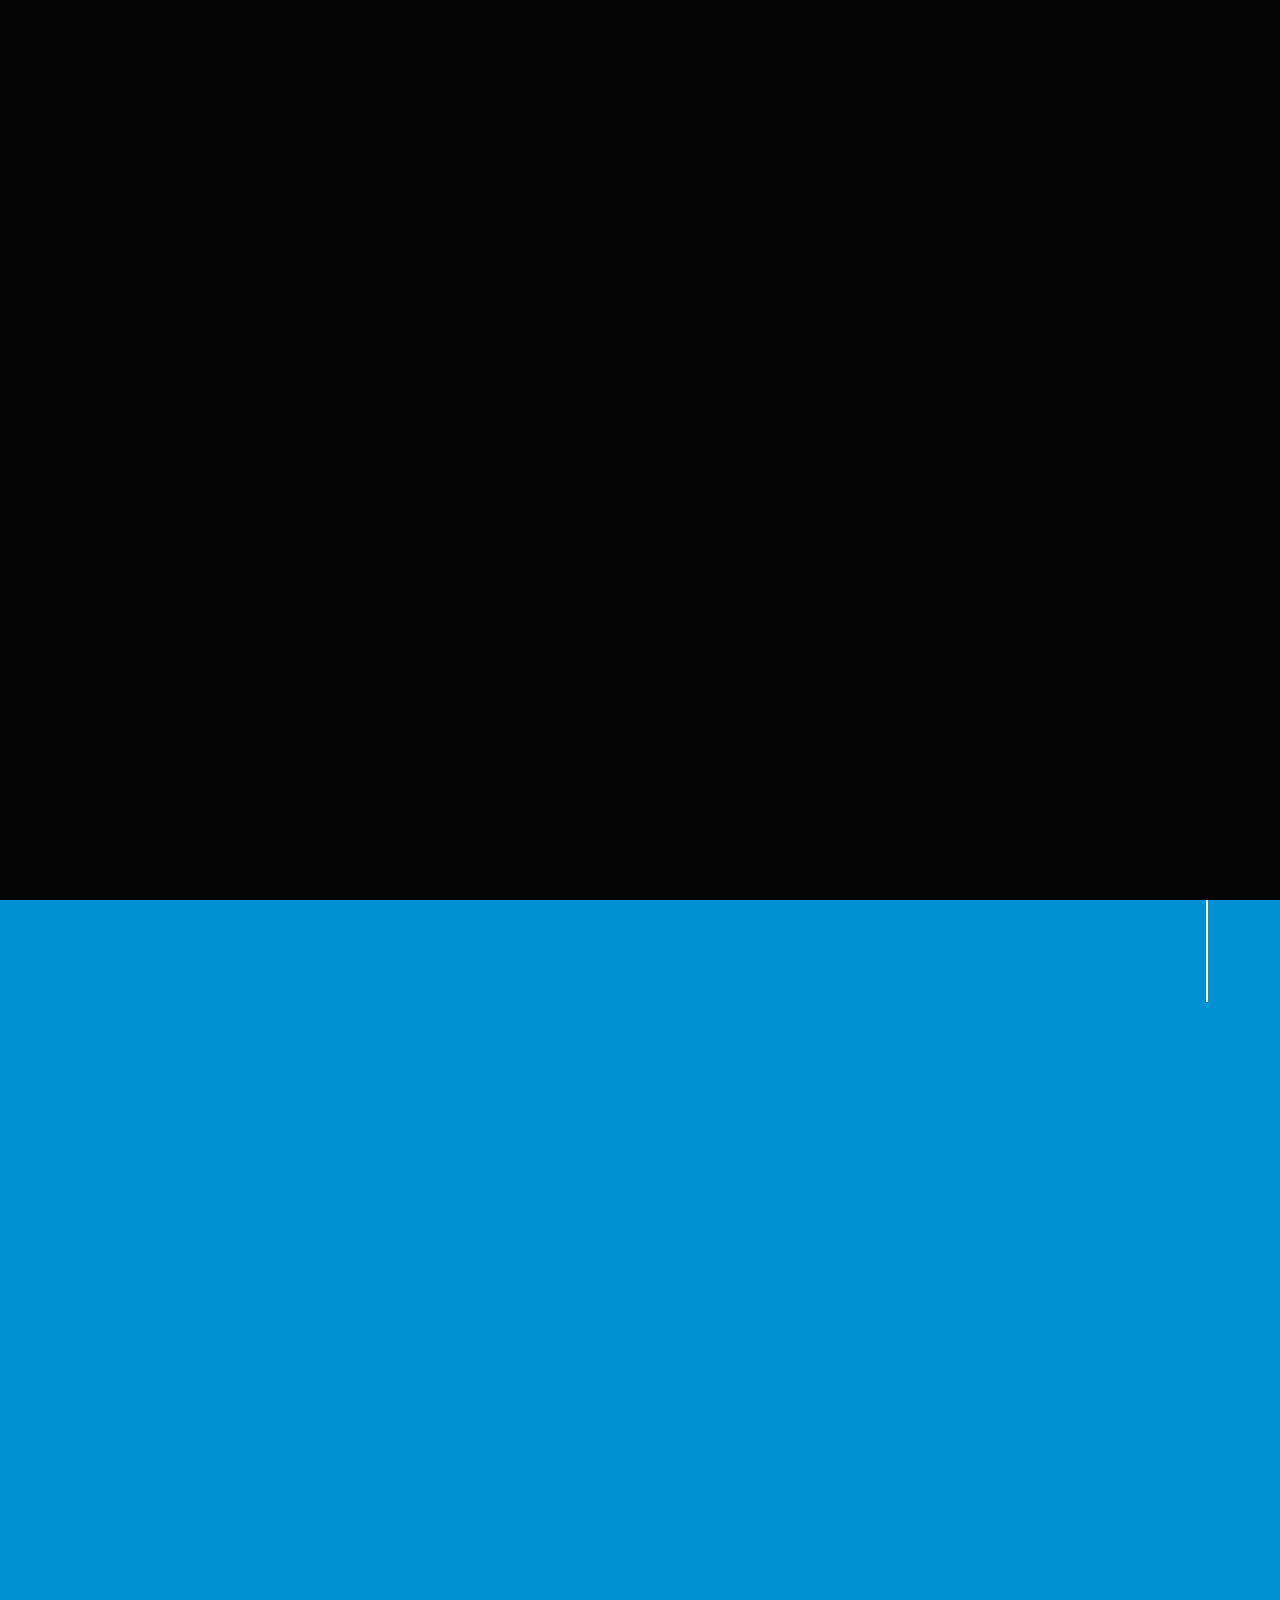
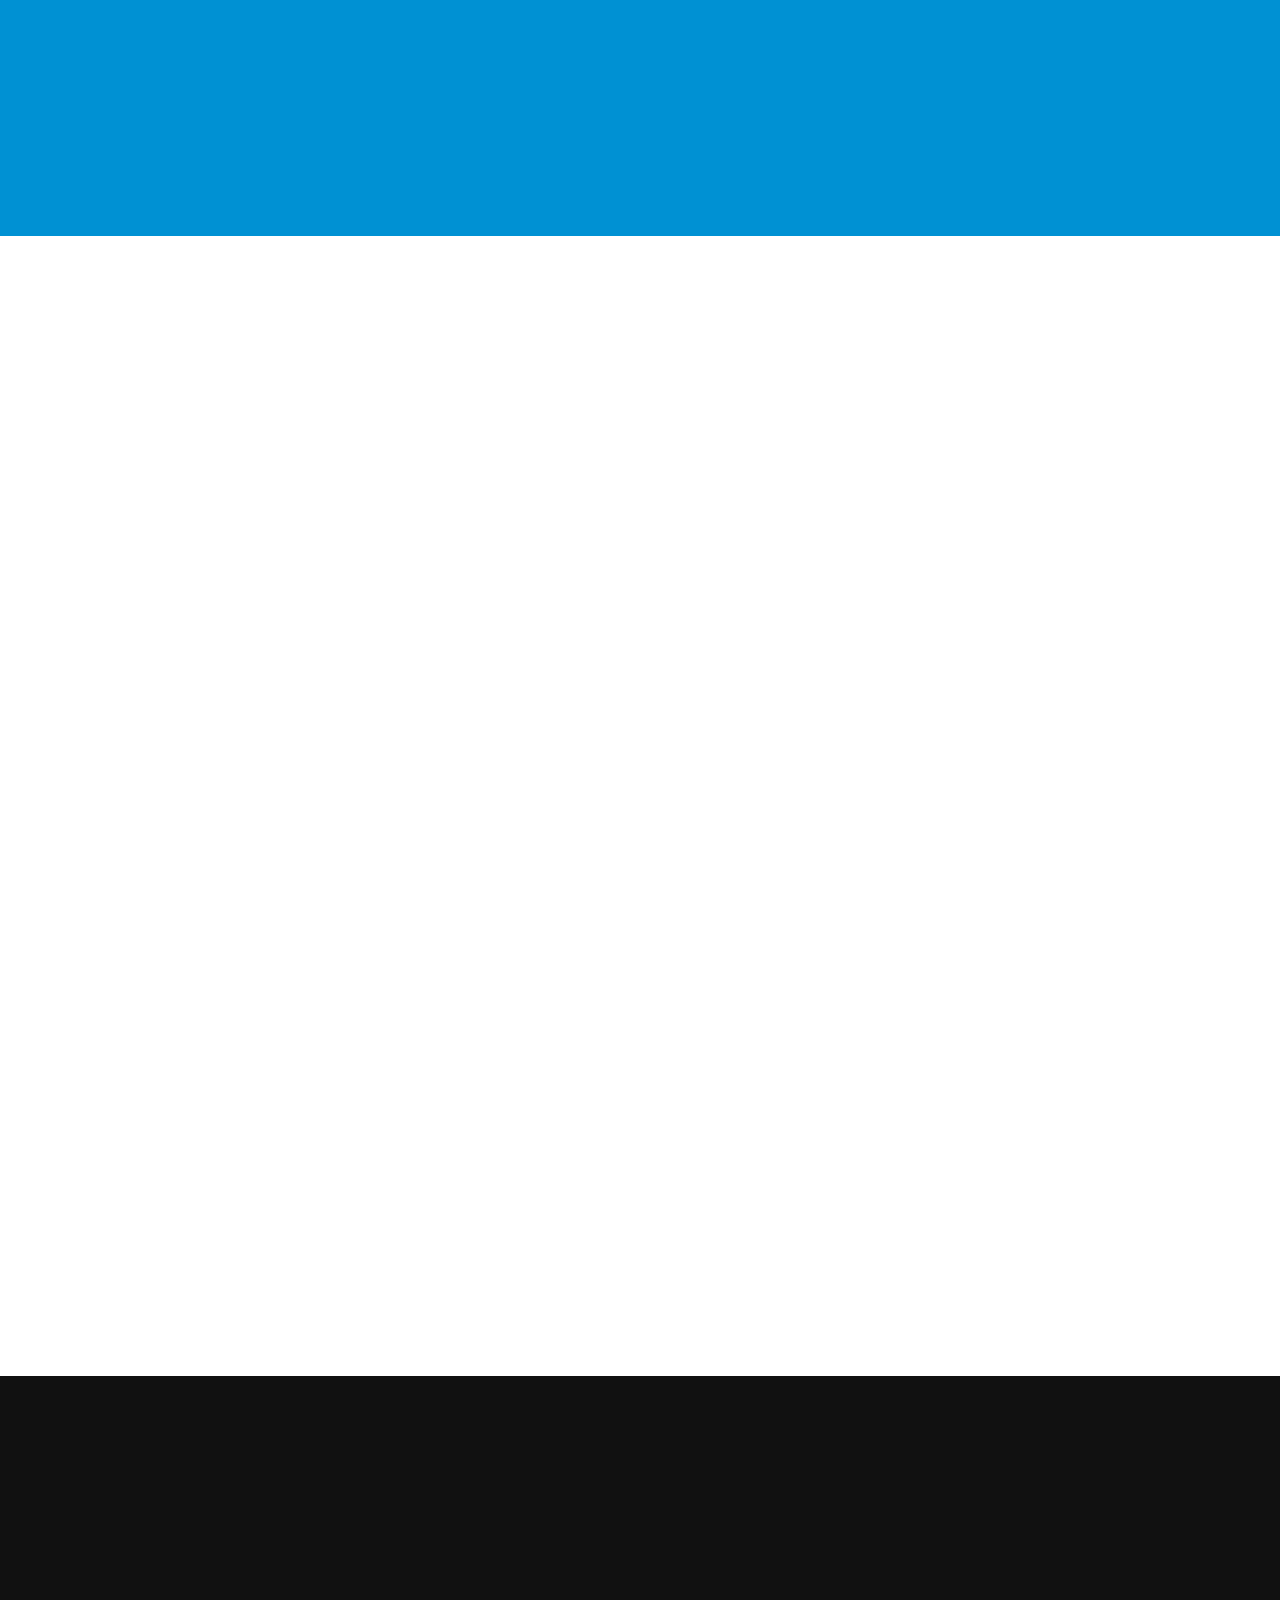
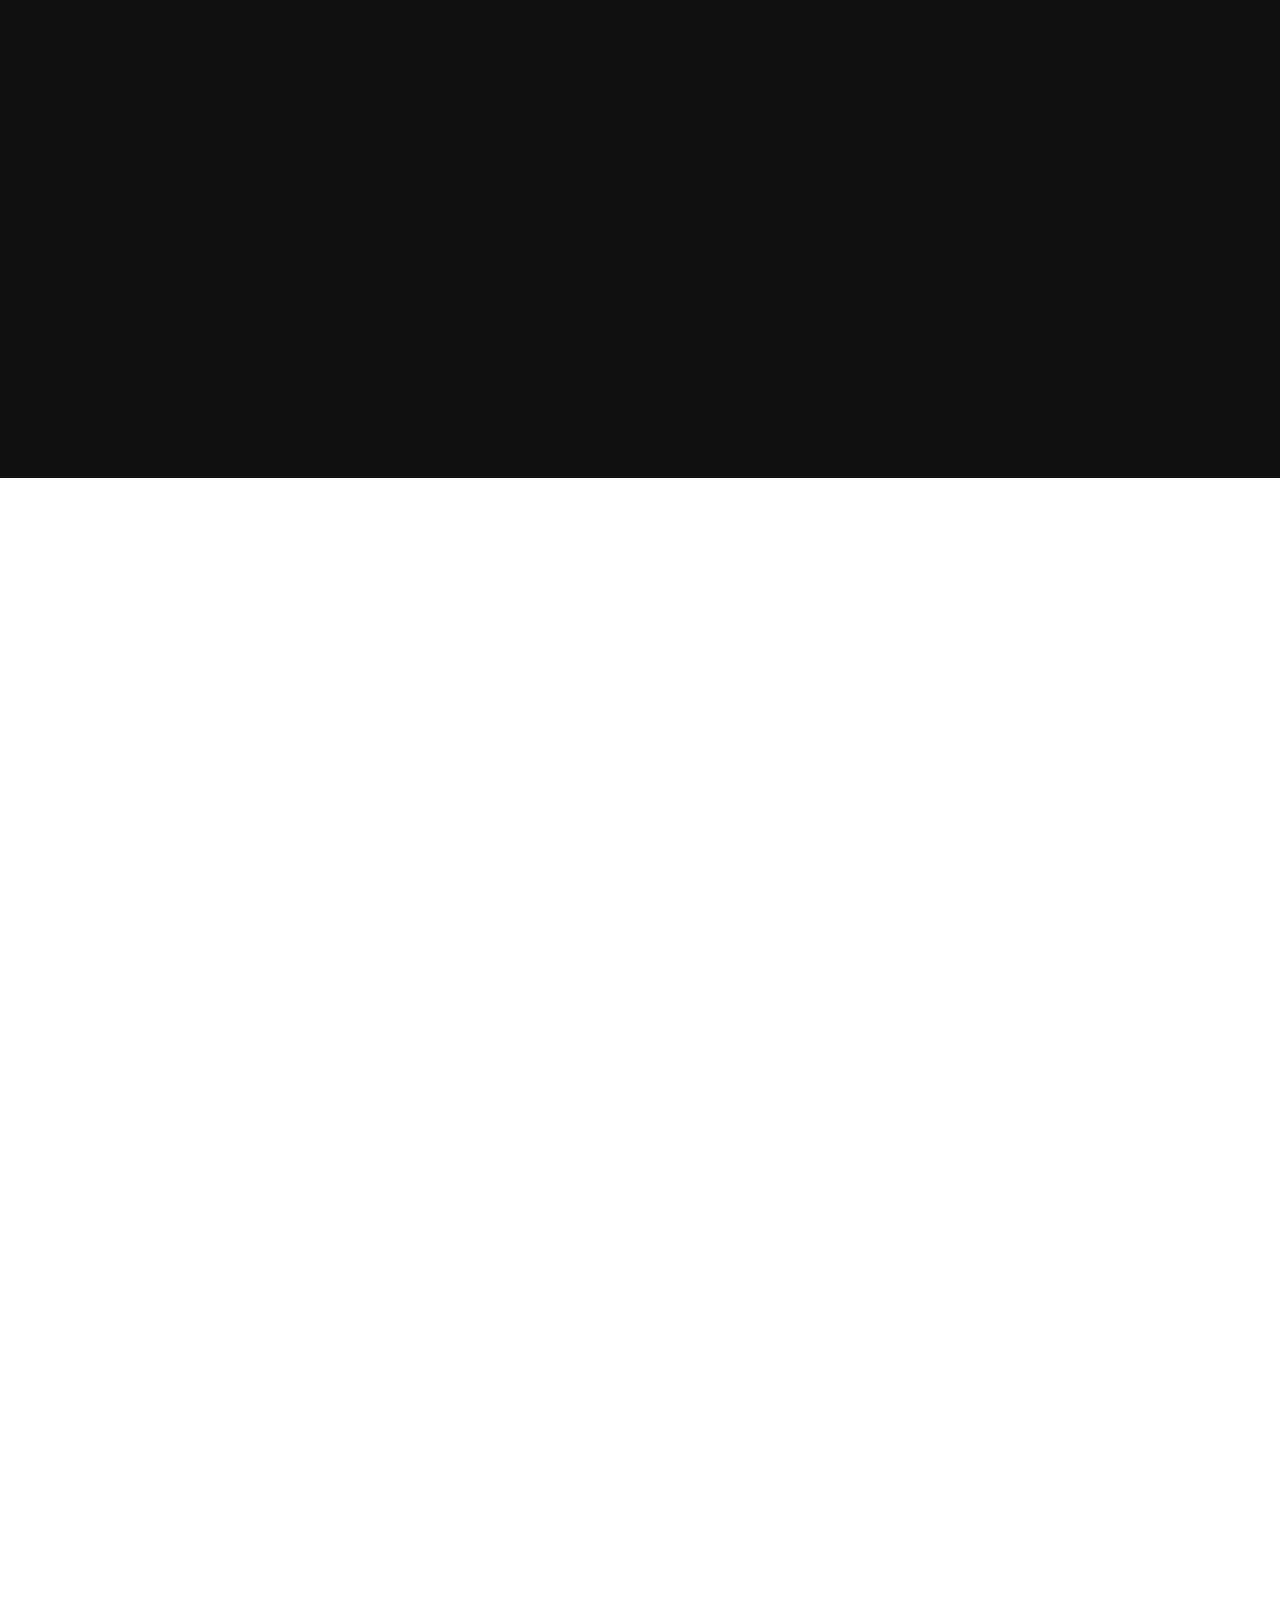
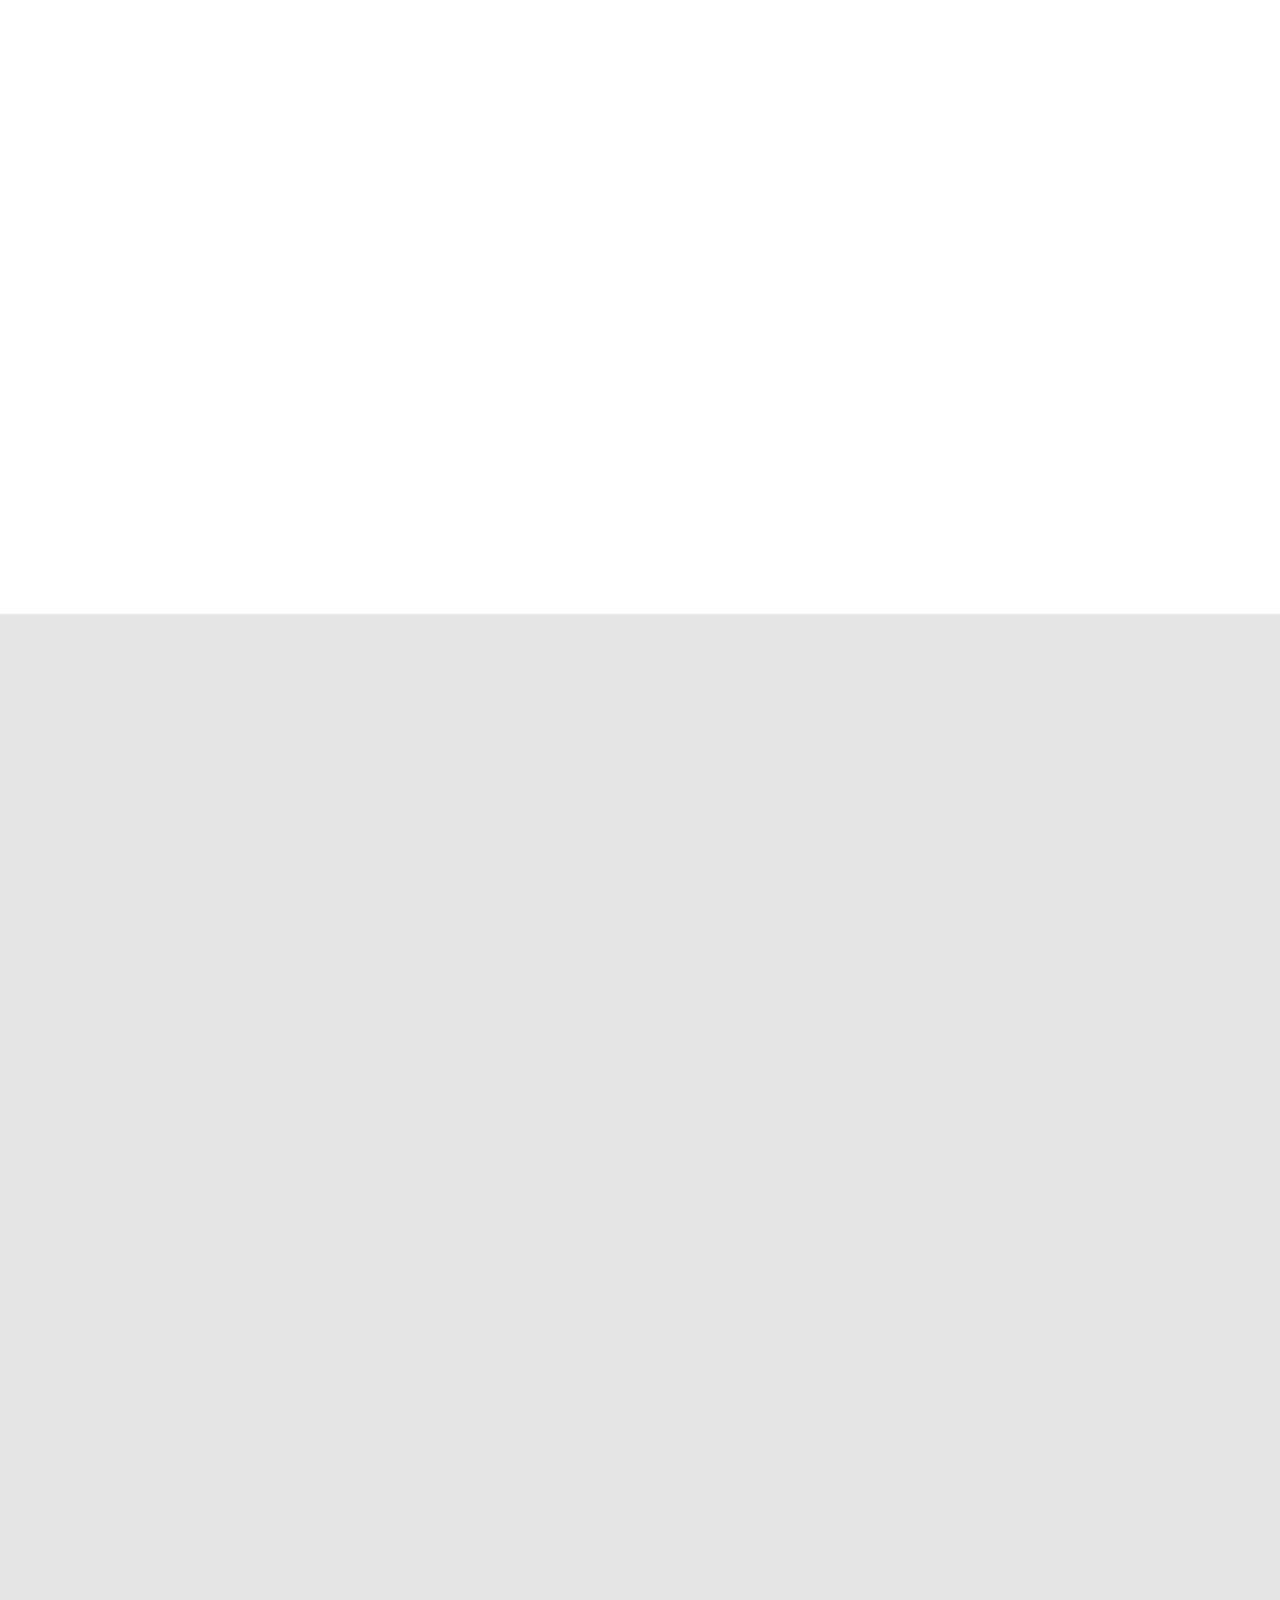
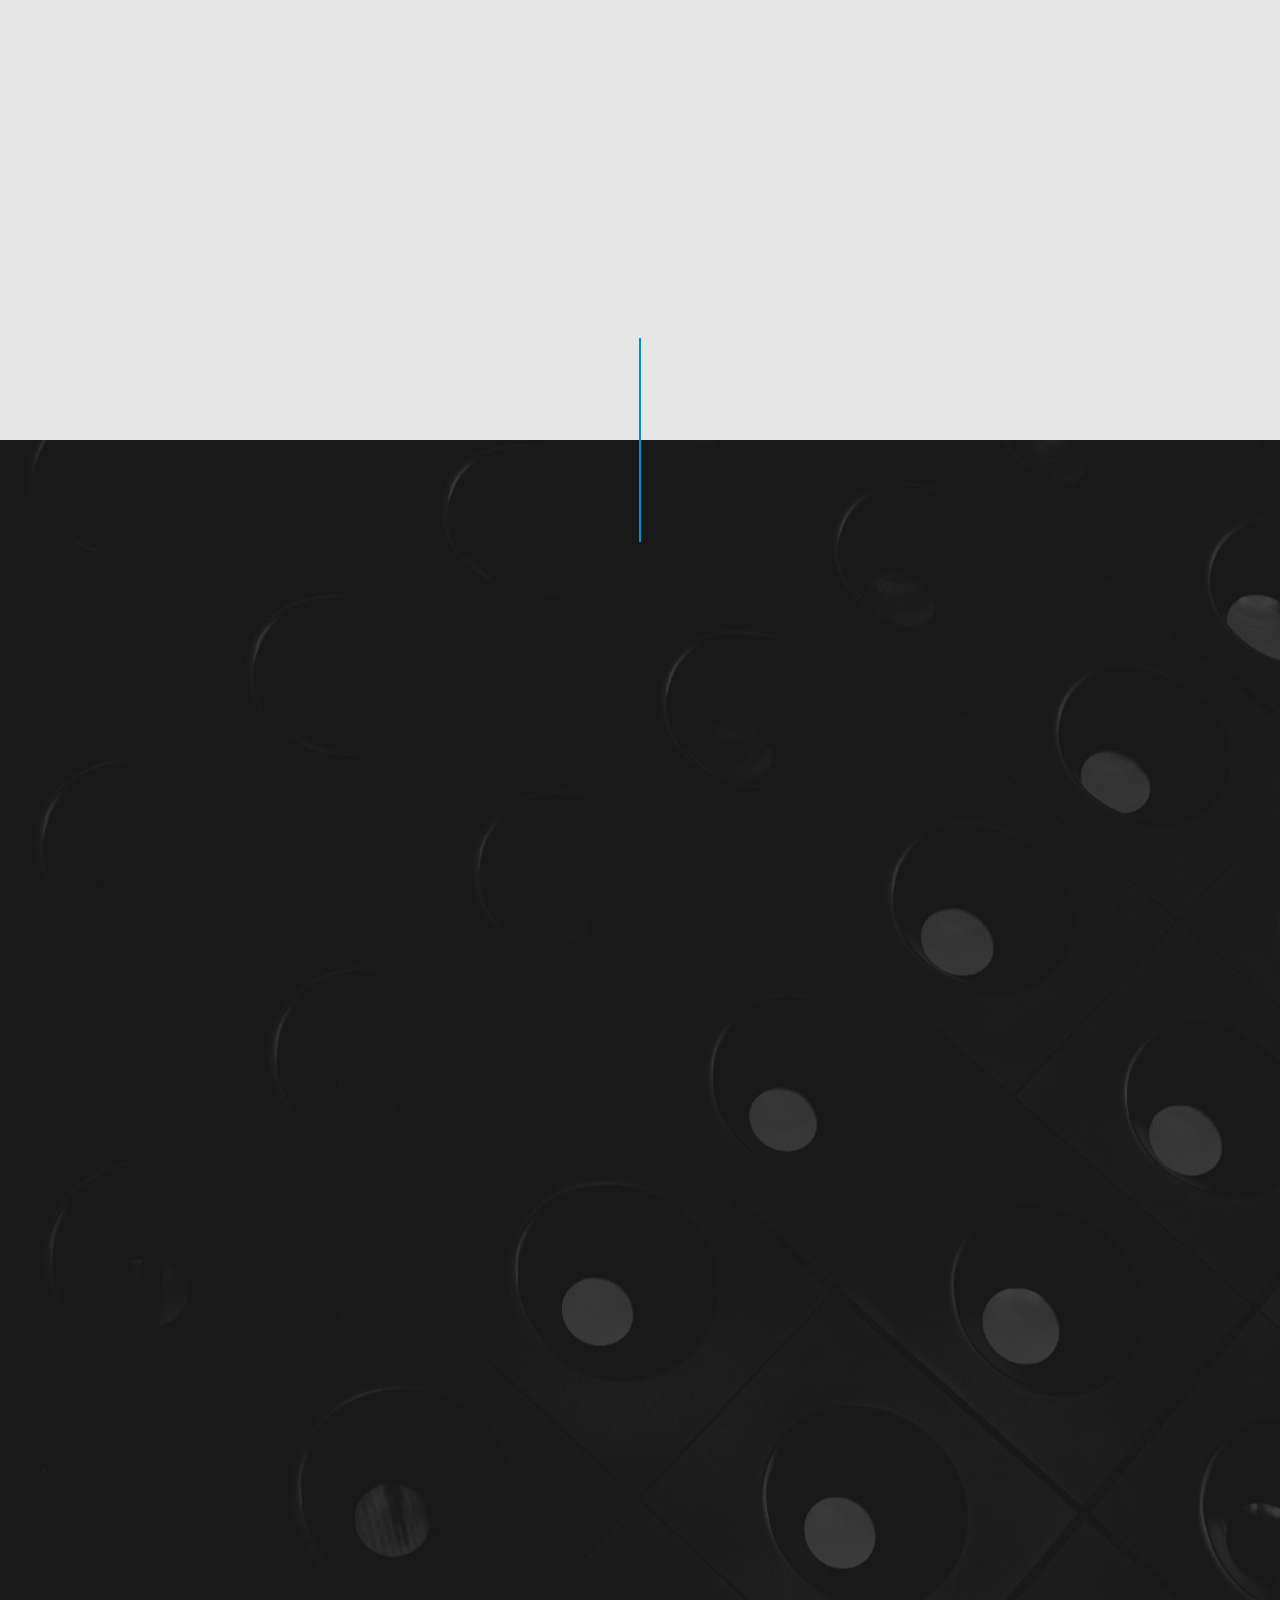
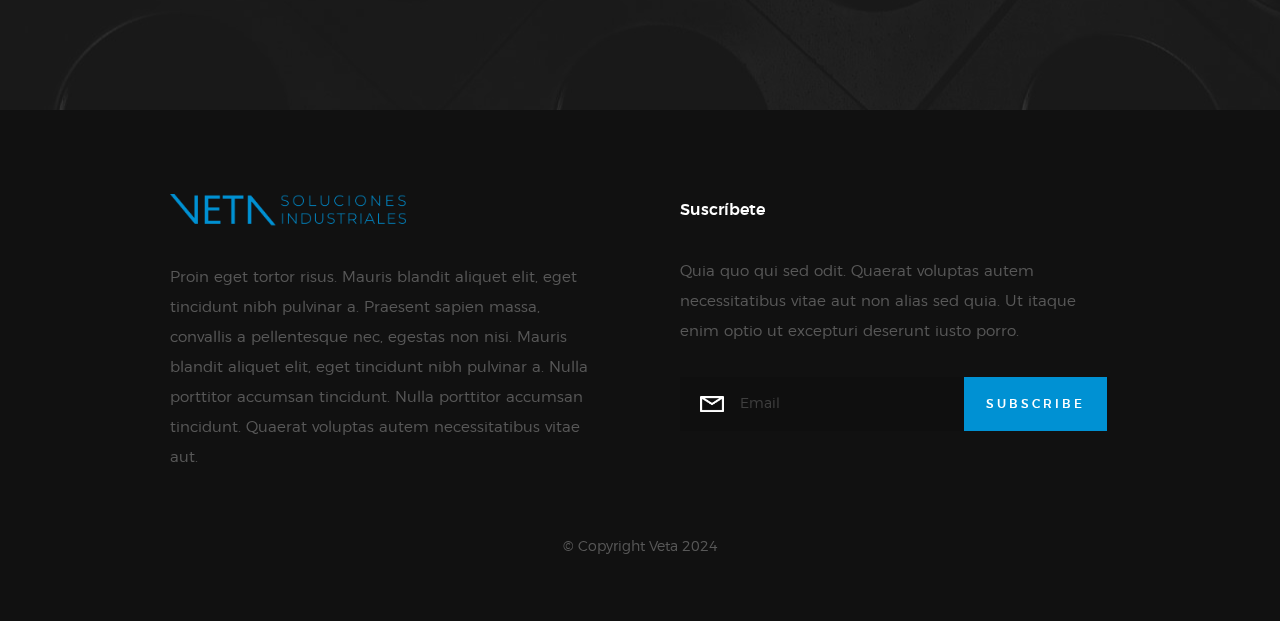
==== commit 5348e875: "logos" ====
--- a/index.html
+++ b/index.html
@@ -23,7 +23,7 @@
 
 <body id="top">
     <header class="s-header">
-        <div class="header-logo"> <a class="site-logo" href="index-2.html"> <img src="images/logo.png" alt="Homepage">
+        <div class="header-logo"> <a class="site-logo" href="index.html"> <img src="images/logo.png" alt="Homepage">
             </a></div>
         <nav class="header-nav"><a href="#0" class="header-nav__close" title="close"><span>Close</span></a>
             <div class="header-nav__content">
@@ -77,7 +77,7 @@
         <div class="row section-header has-bottom-sep" data-aos="fade-up">
             <div class="col-full">
                 <h3 class="subhead subhead--dark">Hello There</h3>
-                <h1 class="display-1 display-1--light">We Are Glint</h1>
+                <h1 class="display-1 display-1--light">We Are Veta</h1>
             </div>
         </div>
         <div class="row about-desc" data-aos="fade-up">
@@ -381,11 +381,11 @@
                 <div class="contact-info">
                     <h3 class="h6 hide-on-fullwidth">Información de Contacto</h3>
                     <div class="cinfo">
-                        <h5>Where to Find Us</h5>
-                        <p> 1600 Amphitheatre Parkway<br> Mountain View, CA<br> 94043 US</p>
+                        <h5>Donde nos encontramos</h5>
+                        <p> Córdoba<br> España</p>
                     </div>
                     <div class="cinfo">
-                        <h5>Email Us At</h5>
+                        <h5>Nuestro correo</h5>
                         <p> <a href="https://preview.colorlib.com/cdn-cgi/l/email-protection" class="__cf_email__"
                                 data-cfemail="492a26273d282a3d092e2520273d3a203d2c672a2624">[email&#160;protected]</a><br>
                             <a href="https://preview.colorlib.com/cdn-cgi/l/email-protection" class="__cf_email__"
@@ -400,8 +400,8 @@
                         <li> <a href="#"><i class="fa fa-facebook" aria-hidden="true"></i></a></li>
                         <li> <a href="#"><i class="fa fa-twitter" aria-hidden="true"></i></a></li>
                         <li> <a href="#"><i class="fa fa-instagram" aria-hidden="true"></i></a></li>
-                        <li> <a href="#"><i class="fa fa-behance" aria-hidden="true"></i></a></li>
-                        <li> <a href="#"><i class="fa fa-dribbble" aria-hidden="true"></i></a></li>
+<!--                        <li> <a href="#"><i class="fa fa-behance" aria-hidden="true"></i></a></li>
+                        <li> <a href="#"><i class="fa fa-dribbble" aria-hidden="true"></i></a></li> -->                    
                     </ul>
                 </div>
             </div>
@@ -416,12 +416,12 @@
                 accumsan tincidunt. Quaerat voluptas autem necessitatibus vitae aut.
             </div>
             <div class="col-six tab-full right footer-subscribe">
-                <h4>Get Notified</h4>
+                <h4>Suscríbete</h4>
                 <p>Quia quo qui sed odit. Quaerat voluptas autem necessitatibus vitae aut non alias sed quia. Ut itaque
                     enim optio ut excepturi deserunt iusto porro.</p>
                 <div class="subscribe-form">
                     <form id="mc-form" class="group" novalidate="true"> <input type="email" value name="EMAIL"
-                            class="email" id="mc-email" placeholder="Email Address" required> <input type="submit"
+                            class="email" id="mc-email" placeholder="Email" required> <input type="submit"
                             name="subscribe" value="Subscribe"> <label for="mc-email" class="subscribe-message"></label>
                     </form>
                 </div>
@@ -491,6 +491,4 @@
         data-cf-beacon='{"rayId":"84370a30fa452fa4","b":1,"version":"2023.10.0","token":"cd0b4b3a733644fc843ef0b185f98241"}'
         crossorigin="anonymous"></script>
 </body>
-<!-- Mirrored from preview.colorlib.com/theme/glint/ by HTTrack Website Copier/3.x [XR&CO'2014], Wed, 10 Jan 2024 18:39:05 GMT -->
-
 </html>--- a/css/main.css
+++ b/css/main.css
@@ -1346,12 +1346,22 @@
     padding: 0;
     outline: 0;
     border: none;
-    width: 380px;
+
     -webkit-transition: all 0.3s ease-in-out;
     transition: all 0.3s ease-in-out;
 }
 
-
+@media only screen and (max-width: 2000px) {
+    .header-logo a {
+        width: 380px;
+    }
+}
+
+@media only screen and (max-width: 600px) {
+    .header-logo a {
+        width: 180px;
+    }
+}
 /* ------------------------------------------------------------------- 
  * ## main navigation 
  * ------------------------------------------------------------------- */
